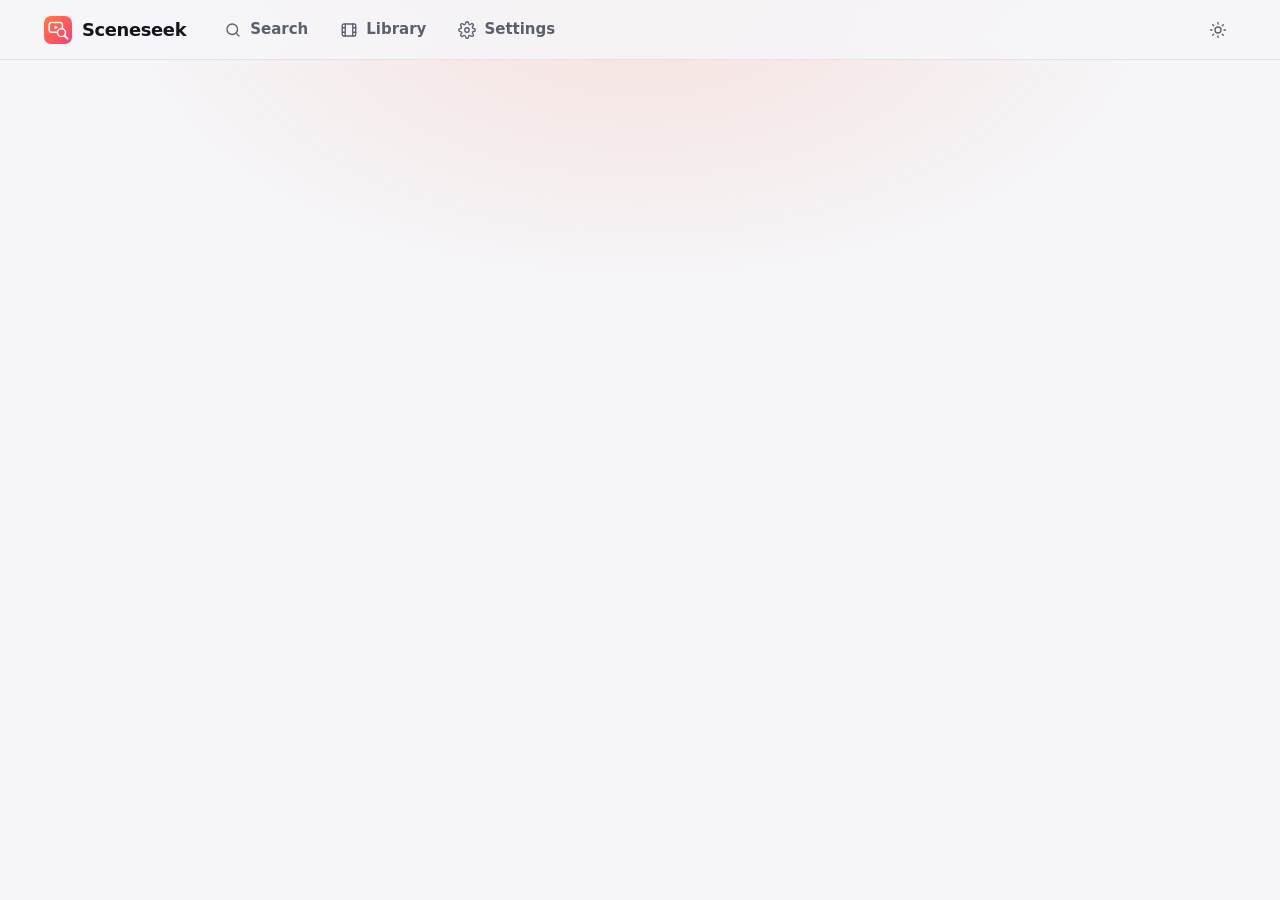
==== app/static/index.html @ 8c80dd20 "Sceneseek: new UI, timestamped moment search, image search, packaged Windows app and download websit" ====
<!DOCTYPE html>
<html lang="en">
<head>
<meta charset="UTF-8">
<meta name="viewport" content="width=device-width, initial-scale=1">
<title>Sceneseek</title>
<meta name="color-scheme" content="dark light">
<link rel="icon" href="logo.svg">
<link rel="stylesheet" href="style.css">
</head>
<body>
<svg width="0" height="0" style="position:absolute" aria-hidden="true">
  <defs>
    <symbol id="i-search" viewBox="0 0 24 24"><circle cx="11" cy="11" r="7"/><path d="m20 20-3.5-3.5"/></symbol>
    <symbol id="i-image" viewBox="0 0 24 24"><rect x="3" y="4" width="18" height="16" rx="3"/><circle cx="9" cy="10" r="1.8"/><path d="m21 16-5-5-9 9"/></symbol>
    <symbol id="i-folder" viewBox="0 0 24 24"><path d="M3 7a2 2 0 0 1 2-2h4l2 2h8a2 2 0 0 1 2 2v8a2 2 0 0 1-2 2H5a2 2 0 0 1-2-2z"/></symbol>
    <symbol id="i-film" viewBox="0 0 24 24"><rect x="3" y="4" width="18" height="16" rx="2"/><path d="M7 4v16M17 4v16M3 9h4M3 15h4M17 9h4M17 15h4"/></symbol>
    <symbol id="i-gear" viewBox="0 0 24 24"><circle cx="12" cy="12" r="3"/><path d="M19.4 15a1.7 1.7 0 0 0 .3 1.8l.1.1a2 2 0 1 1-2.8 2.8l-.1-.1a1.7 1.7 0 0 0-1.8-.3 1.7 1.7 0 0 0-1 1.5V21a2 2 0 1 1-4 0v-.1a1.7 1.7 0 0 0-1.1-1.5 1.7 1.7 0 0 0-1.8.3l-.1.1a2 2 0 1 1-2.8-2.8l.1-.1a1.7 1.7 0 0 0 .3-1.8 1.7 1.7 0 0 0-1.5-1H3a2 2 0 1 1 0-4h.1a1.7 1.7 0 0 0 1.5-1.1 1.7 1.7 0 0 0-.3-1.8l-.1-.1a2 2 0 1 1 2.8-2.8l.1.1a1.7 1.7 0 0 0 1.8.3H9a1.7 1.7 0 0 0 1-1.5V3a2 2 0 1 1 4 0v.1a1.7 1.7 0 0 0 1 1.5 1.7 1.7 0 0 0 1.8-.3l.1-.1a2 2 0 1 1 2.8 2.8l-.1.1a1.7 1.7 0 0 0-.3 1.8V9a1.7 1.7 0 0 0 1.5 1H21a2 2 0 1 1 0 4h-.1a1.7 1.7 0 0 0-1.5 1z"/></symbol>
    <symbol id="i-plus" viewBox="0 0 24 24"><path d="M12 5v14M5 12h14"/></symbol>
    <symbol id="i-x" viewBox="0 0 24 24"><path d="m6 6 12 12M18 6 6 18"/></symbol>
    <symbol id="i-pause" viewBox="0 0 24 24"><path d="M8 5v14M16 5v14"/></symbol>
    <symbol id="i-play" viewBox="0 0 24 24"><path d="M7 4.5v15l12-7.5z"/></symbol>
    <symbol id="i-refresh" viewBox="0 0 24 24"><path d="M20 11a8 8 0 1 0-2.3 5.7M20 4v7h-7"/></symbol>
    <symbol id="i-trash" viewBox="0 0 24 24"><path d="M4 7h16M10 11v6M14 11v6M6 7l1 13h10l1-13M9 7V4h6v3"/></symbol>
    <symbol id="i-sun" viewBox="0 0 24 24"><circle cx="12" cy="12" r="4"/><path d="M12 2v2M12 20v2M4.9 4.9l1.4 1.4M17.7 17.7l1.4 1.4M2 12h2M20 12h2M4.9 19.1l1.4-1.4M17.7 6.3l1.4-1.4"/></symbol>
    <symbol id="i-link" viewBox="0 0 24 24"><path d="M10 14a4 4 0 0 0 5.7 0l3-3a4 4 0 0 0-5.7-5.7l-1 1M14 10a4 4 0 0 0-5.7 0l-3 3a4 4 0 0 0 5.7 5.7l1-1"/></symbol>
    <symbol id="i-sparkle" viewBox="0 0 24 24"><path d="M12 3l1.8 5.2L19 10l-5.2 1.8L12 17l-1.8-5.2L5 10l5.2-1.8zM19 16l.8 2.2L22 19l-2.2.8L19 22l-.8-2.2L16 19l2.2-.8z"/></symbol>
    <symbol id="i-external" viewBox="0 0 24 24"><path d="M14 4h6v6M20 4l-9 9M18 14v5a1 1 0 0 1-1 1H5a1 1 0 0 1-1-1V7a1 1 0 0 1 1-1h5"/></symbol>
    <symbol id="i-download" viewBox="0 0 24 24"><path d="M12 4v11M7 11l5 5 5-5M5 20h14"/></symbol>
  </defs>
</svg>

<header class="top">
  <div class="top-in">
    <a class="brand" href="#search" aria-label="Sceneseek home"><img src="logo.svg" alt="" width="28" height="28"><span>Sceneseek</span></a>
    <nav class="tabs" aria-label="Main">
      <a href="#search" data-tab="search" class="tab"><svg class="ic"><use href="#i-search"/></svg><span>Search</span></a>
      <a href="#library" data-tab="library" class="tab"><svg class="ic"><use href="#i-film"/></svg><span>Library</span><b class="count" id="libCount" hidden></b></a>
      <a href="#settings" data-tab="settings" class="tab"><svg class="ic"><use href="#i-gear"/></svg><span>Settings</span></a>
    </nav>
    <div class="top-r">
      <button class="pill" id="busyPill" hidden type="button"><span class="spin"></span><span id="busyText">Indexing</span></button>
      <button class="icon-btn" id="themeBtn" type="button" aria-label="Switch light or dark theme"><svg class="ic"><use href="#i-sun"/></svg></button>
    </div>
  </div>
</header>

<main id="app">
  <!-- First run: download the model -->
  <section id="setup" class="view" hidden>
    <div class="setup-card">
      <img src="logo.svg" alt="" width="64" height="64">
      <h1>Welcome to Sceneseek</h1>
      <p class="lead">Find any moment in your videos by describing it. Everything stays on this computer.</p>
      <p>To get started, Sceneseek needs to download its search model once. After that it works fully offline.</p>
      <div class="choices" role="radiogroup" aria-label="Model quality">
        <label class="choice"><input type="radio" name="q" value="fast" checked><span><b>Fast</b><small>About 150 MB. Great for most libraries.</small></span></label>
        <label class="choice"><input type="radio" name="q" value="best"><span><b>Best</b><small>About 600 MB. Slightly more accurate, slower to index.</small></span></label>
      </div>
      <button class="btn primary big" id="dlBtn" type="button"><svg class="ic"><use href="#i-download"/></svg>Download and start</button>
      <div class="bar" id="dlBar" hidden><i id="dlFill"></i></div>
      <p class="muted small" id="dlText"></p>
    </div>
  </section>

  <!-- Search -->
  <section id="search" class="view" hidden>
    <div class="hero" id="hero">
      <h1>Search your videos<br><em>by describing the moment.</em></h1>
      <p class="lead">Type what you remember. Sceneseek jumps straight to the scene.</p>
    </div>
    <form class="searchbox" id="searchForm" autocomplete="off" role="search">
      <svg class="ic lead-ic"><use href="#i-search"/></svg>
      <input id="q" type="search" placeholder="a dog running on a beach, two people laughing, a red car at night..." aria-label="Describe the moment you are looking for" spellcheck="false">
      <button type="button" class="icon-btn" id="imgBtn" title="Search by image" aria-label="Search by image"><svg class="ic"><use href="#i-image"/></svg></button>
      <button class="btn primary" type="submit">Search</button>
      <input type="file" id="imgInput" accept="image/*" hidden>
      <div class="history" id="history" hidden></div>
    </form>
    <div class="chips" id="examples" aria-label="Examples"></div>
    <div class="filters" id="filters" hidden>
      <label class="select-wrap"><span>Look in</span>
        <select id="scope"><option value="">All videos</option></select>
      </label>
      <label class="select-wrap"><span>Minimum match</span>
        <select id="minMatch"><option value="0">Show everything</option><option value="30">Fair or better</option><option value="50">Good or better</option><option value="70">Strong only</option></select>
      </label>
      <span class="spacer"></span>
      <button class="btn ghost small" id="exportBtn" type="button" hidden><svg class="ic"><use href="#i-download"/></svg>Export CSV</button>
    </div>
    <div id="results" aria-live="polite"></div>
  </section>

  <!-- Library -->
  <section id="library" class="view" hidden>
    <div class="page-head">
      <div><h1>Library</h1><p class="muted" id="libSummary"></p></div>
      <div class="actions">
        <button class="btn primary" id="addFolder" type="button"><svg class="ic"><use href="#i-folder"/></svg>Add a folder</button>
        <button class="btn" id="addFiles" type="button"><svg class="ic"><use href="#i-plus"/></svg>Add videos</button>
        <button class="btn ghost" id="rescan" type="button" title="Look for new videos in your folders"><svg class="ic"><use href="#i-refresh"/></svg>Rescan</button>
      </div>
    </div>
    <div class="drop" id="drop"><svg class="ic big-ic"><use href="#i-film"/></svg><div><b>Drop videos here</b><small id="dropHint">or use the buttons above</small></div></div>
    <input type="file" id="fileInput" accept="video/*" multiple hidden>
    <div id="folderChips" class="chips folder-chips"></div>
    <div class="list-tools" id="libTools" hidden>
      <input type="search" id="libFilter" placeholder="Filter by name" aria-label="Filter videos by name">
      <select id="libSort" aria-label="Sort"><option value="added">Newest first</option><option value="name">Name</option><option value="duration">Longest first</option></select>
    </div>
    <div id="videoGrid" class="vgrid"></div>
    <div class="empty" id="libEmpty" hidden>
      <svg class="ic big-ic"><use href="#i-film"/></svg>
      <h2>Your library is empty</h2>
      <p class="muted">Add a folder of videos and Sceneseek will index them in the background. You can search as soon as the first one finishes.</p>
    </div>
  </section>

  <!-- Settings -->
  <section id="settings" class="view" hidden>
    <div class="page-head"><div><h1>Settings</h1><p class="muted">Sensible defaults are already chosen. Change these only if you need to.</p></div></div>
    <div class="panel-list">
      <div class="panel">
        <div class="panel-h"><h2>Detail</h2><output id="oInterval"></output></div>
        <p class="muted">How often a frame is looked at. Smaller steps find shorter moments but take longer to index.</p>
        <input type="range" id="sInterval" min="0.5" max="5" step="0.5" aria-label="Seconds between sampled frames">
        <div class="range-l"><span>More detail</span><span>Faster</span></div>
      </div>
      <div class="panel">
        <div class="panel-h"><h2>Skip repeated scenes</h2><output id="oDedupe"></output></div>
        <p class="muted">Frames that look almost the same as the last one are skipped. This makes indexing faster and results less repetitive.</p>
        <input type="range" id="sDedupe" min="0" max="1" step="0.1" aria-label="How aggressively to skip repeated frames">
        <div class="range-l"><span>Keep everything</span><span>Skip more</span></div>
      </div>
      <div class="panel">
        <div class="panel-h"><h2>Indexing speed</h2></div>
        <p class="muted">Balanced keeps your computer responsive while videos are indexed. Maximum uses every processor core.</p>
        <div class="seg" role="radiogroup" aria-label="Indexing speed" id="sSpeed">
          <button type="button" data-v="balanced">Balanced</button><button type="button" data-v="max">Maximum</button>
        </div>
      </div>
      <div class="panel">
        <div class="panel-h"><h2>Search model</h2></div>
        <p class="muted" id="modelHelp"></p>
        <div class="seg" role="radiogroup" aria-label="Model quality" id="sQuality">
          <button type="button" data-v="fast">Fast (150 MB)</button><button type="button" data-v="best">Best (600 MB)</button>
        </div>
        <div class="bar" id="mdlBar" hidden><i id="mdlFill"></i></div>
        <p class="muted small" id="mdlText"></p>
      </div>
      <div class="panel">
        <div class="panel-h"><h2>Your data</h2></div>
        <p class="muted">The index, thumbnails and settings are stored here. Your videos are never copied or changed.</p>
        <code class="path" id="dataDir"></code>
        <div class="actions" style="margin-top:14px"><button class="btn danger" id="clearAll" type="button"><svg class="ic"><use href="#i-trash"/></svg>Clear the whole index</button></div>
      </div>
      <div class="panel">
        <div class="panel-h"><h2>About</h2></div>
        <p class="muted"><b id="aboutName">Sceneseek</b> <span id="aboutVersion"></span>. Free and open source (MIT). Searches run on your computer with an open-source CLIP model, so nothing you search or index is uploaded anywhere.</p>
        <p class="muted small">Shortcuts: <kbd>/</kbd> focus search, <kbd>Esc</kbd> close the player, <kbd>&larr;</kbd> <kbd>&rarr;</kbd> step through moments.</p>
      </div>
    </div>
  </section>
</main>

<!-- Indexing dock -->
<div class="dock" id="dock" hidden role="status">
  <div class="dock-main">
    <div class="dock-t"><b id="dockName"></b><span class="muted small" id="dockInfo"></span></div>
    <div class="bar thin"><i id="dockFill"></i></div>
  </div>
  <button class="icon-btn" id="dockPause" type="button" aria-label="Pause indexing"><svg class="ic"><use href="#i-pause"/></svg></button>
  <button class="icon-btn" id="dockCancel" type="button" aria-label="Cancel indexing"><svg class="ic"><use href="#i-x"/></svg></button>
</div>

<!-- Player -->
<div class="modal" id="player" hidden role="dialog" aria-modal="true" aria-labelledby="pName">
  <div class="modal-in">
    <button class="icon-btn modal-x" id="pClose" type="button" aria-label="Close"><svg class="ic"><use href="#i-x"/></svg></button>
    <div class="stage">
      <video id="pVideo" controls playsinline></video>
      <div class="stage-err" id="pErr" hidden><p><b>This format can't play inside the app.</b></p><p class="muted small">Open it in your usual video player and jump to the time shown.</p><button class="btn primary" id="pOpenErr" type="button">Open in video player</button></div>
    </div>
    <aside class="side">
      <h2 id="pName"></h2>
      <p class="muted small" id="pMeta"></p>
      <div class="actions wrap">
        <button class="btn small" id="pSimilar" type="button"><svg class="ic"><use href="#i-sparkle"/></svg>Find similar</button>
        <button class="btn small" id="pReveal" type="button"><svg class="ic"><use href="#i-folder"/></svg>Show file</button>
        <button class="btn small" id="pOpen" type="button"><svg class="ic"><use href="#i-external"/></svg>Open</button>
        <button class="btn small" id="pCopy" type="button"><svg class="ic"><use href="#i-link"/></svg>Copy time</button>
      </div>
      <h3>Matching moments</h3>
      <div class="moments" id="pMoments"></div>
    </aside>
  </div>
</div>

<div class="toasts" id="toasts" aria-live="polite"></div>
<script src="app.js"></script>
</body>
</html>
---- app/static/style.css ----
:root {
  --bg: #0b0c10; --bg2: #101218; --surface: #15171e; --surface2: #1b1e27; --line: #262a35; --line2: #333847;
  --ink: #eef0f6; --mut: #9aa1b2; --faint: #6b7283;
  --acc: #ff6a3d; --acc2: #ff3d71; --acc-ink: #fff; --ok: #3ddc97; --warn: #ffb547; --err: #ff5d6c;
  --shadow: 0 10px 40px rgba(0, 0, 0, .45);
  --r: 14px;
  color-scheme: dark;
}
:root[data-theme="light"] {
  --bg: #f6f6f9; --bg2: #ececf2; --surface: #ffffff; --surface2: #f1f1f6; --line: #e1e2ea; --line2: #cfd1dc;
  --ink: #14151b; --mut: #5b6071; --faint: #8a8fa0; --shadow: 0 10px 40px rgba(20, 20, 40, .12);
  color-scheme: light;
}
* { box-sizing: border-box; }
html { scroll-behavior: smooth; }
body {
  margin: 0; background: var(--bg); color: var(--ink);
  font: 15px/1.55 "Segoe UI Variable", "Segoe UI", system-ui, -apple-system, Roboto, sans-serif;
  -webkit-font-smoothing: antialiased; min-height: 100vh;
}
body::before { content: ""; position: fixed; inset: 0 0 auto 0; height: 420px; pointer-events: none; z-index: -1;
  background: radial-gradient(60% 100% at 50% 0, color-mix(in srgb, var(--acc) 14%, transparent), transparent 70%); }
h1, h2, h3 { margin: 0; line-height: 1.2; letter-spacing: -.01em; }
h1 { font-size: 1.7rem; } h2 { font-size: 1.05rem; } h3 { font-size: .8rem; text-transform: uppercase; letter-spacing: .08em; color: var(--mut); margin: 22px 0 10px; }
p { margin: 0 0 10px; }
a { color: inherit; text-decoration: none; }
code, kbd { font-family: ui-monospace, "Cascadia Mono", Consolas, monospace; }
kbd { background: var(--surface2); border: 1px solid var(--line2); border-bottom-width: 2px; border-radius: 6px; padding: 1px 6px; font-size: .8em; }
.muted { color: var(--mut); } .small { font-size: .85rem; }
[hidden] { display: none !important; }
:focus-visible { outline: 2px solid var(--acc); outline-offset: 2px; border-radius: 6px; }

.ic { width: 18px; height: 18px; fill: none; stroke: currentColor; stroke-width: 1.8; stroke-linecap: round; stroke-linejoin: round; flex: none; }
.big-ic { width: 40px; height: 40px; stroke-width: 1.4; color: var(--faint); }

/* header */
.top { position: sticky; top: 0; z-index: 20; backdrop-filter: blur(14px); background: color-mix(in srgb, var(--bg) 82%, transparent); border-bottom: 1px solid var(--line); }
.top-in { max-width: 1240px; margin: 0 auto; padding: 10px 24px; display: flex; align-items: center; gap: 24px; }
.brand { display: flex; align-items: center; gap: 10px; font-weight: 800; font-size: 1.12rem; letter-spacing: -.02em; }
.tabs { display: flex; gap: 4px; flex: 1; }
.tab { display: flex; align-items: center; gap: 8px; padding: 8px 14px; border-radius: 10px; color: var(--mut); font-weight: 600; transition: .15s; }
.tab:hover { color: var(--ink); background: var(--surface); }
.tab.on { color: var(--ink); background: var(--surface2); }
.count { background: var(--acc); color: var(--acc-ink); border-radius: 999px; font-size: .72rem; padding: 0 7px; line-height: 18px; }
.top-r { display: flex; align-items: center; gap: 10px; }
.pill { display: flex; align-items: center; gap: 8px; border: 1px solid var(--line2); background: var(--surface); color: var(--ink); padding: 6px 12px; border-radius: 999px; font: inherit; font-size: .82rem; font-weight: 600; cursor: pointer; }
.spin { width: 12px; height: 12px; border-radius: 50%; border: 2px solid var(--line2); border-top-color: var(--acc); animation: spin .8s linear infinite; }
@keyframes spin { to { transform: rotate(360deg); } }

main { max-width: 1240px; margin: 0 auto; padding: 28px 24px 120px; }
.view { animation: fade .25s ease both; }
@keyframes fade { from { opacity: 0; transform: translateY(6px); } to { opacity: 1; transform: none; } }

/* buttons & inputs */
.btn { display: inline-flex; align-items: center; justify-content: center; gap: 8px; font: inherit; font-weight: 650; font-size: .92rem; cursor: pointer;
  border: 1px solid var(--line2); background: var(--surface); color: var(--ink); padding: 10px 16px; border-radius: 11px; transition: .15s; white-space: nowrap; }
.btn:hover { border-color: var(--faint); background: var(--surface2); }
.btn:active { transform: scale(.98); }
.btn:disabled { opacity: .5; cursor: not-allowed; }
.btn.primary { background: linear-gradient(135deg, var(--acc), var(--acc2)); border-color: transparent; color: var(--acc-ink); box-shadow: 0 6px 20px color-mix(in srgb, var(--acc) 30%, transparent); }
.btn.primary:hover { filter: brightness(1.08); }
.btn.ghost { background: transparent; }
.btn.danger { color: var(--err); border-color: color-mix(in srgb, var(--err) 40%, var(--line2)); }
.btn.danger:hover { background: color-mix(in srgb, var(--err) 12%, transparent); }
.btn.small { padding: 7px 12px; font-size: .84rem; }
.btn.big { padding: 14px 24px; font-size: 1rem; }
.icon-btn { display: grid; place-items: center; width: 36px; height: 36px; border-radius: 10px; border: 1px solid transparent; background: transparent; color: var(--mut); cursor: pointer; transition: .15s; }
.icon-btn:hover { background: var(--surface2); color: var(--ink); }
input[type="search"], input[type="text"], select {
  font: inherit; color: var(--ink); background: var(--surface); border: 1px solid var(--line2); border-radius: 11px; padding: 10px 14px; outline: none; }
input:focus, select:focus { border-color: var(--acc); }
input[type="range"] { width: 100%; accent-color: var(--acc); margin: 8px 0 2px; }
.actions { display: flex; gap: 10px; flex-wrap: wrap; align-items: center; }
.actions.wrap { margin-top: 12px; }
.spacer { flex: 1; }

/* hero + searchbox */
.hero { text-align: center; padding: 34px 0 22px; transition: .3s; }
.hero h1 { font-size: clamp(1.9rem, 5vw, 3rem); font-weight: 800; letter-spacing: -.03em; }
.hero em { font-style: normal; background: linear-gradient(135deg, var(--acc), var(--acc2)); -webkit-background-clip: text; background-clip: text; color: transparent; }
.lead { color: var(--mut); font-size: 1.05rem; }
.searched .hero { display: none; }
.searched .searchbox { margin-top: 6px; }
.searchbox { position: relative; max-width: 780px; margin: 0 auto; display: flex; align-items: center; gap: 8px; background: var(--surface); border: 1px solid var(--line2); border-radius: 18px; padding: 8px 8px 8px 16px; box-shadow: var(--shadow); transition: border-color .15s; }
.searchbox:focus-within { border-color: var(--acc); }
.searchbox input[type="search"] { flex: 1; min-width: 0; border: 0; background: transparent; padding: 10px 6px; font-size: 1.05rem; box-shadow: none; }
.searchbox input[type="search"]::-webkit-search-cancel-button { display: none; }
.lead-ic { color: var(--faint); width: 20px; height: 20px; }
.history { position: absolute; left: 0; right: 0; top: calc(100% + 8px); background: var(--surface); border: 1px solid var(--line2); border-radius: 14px; padding: 6px; box-shadow: var(--shadow); z-index: 6; }
.history button { display: flex; width: 100%; align-items: center; gap: 10px; text-align: left; border: 0; background: transparent; color: var(--ink); font: inherit; padding: 9px 12px; border-radius: 9px; cursor: pointer; }
.history button:hover, .history button.on { background: var(--surface2); }
.history small { color: var(--faint); margin-left: auto; }
.chips { display: flex; flex-wrap: wrap; gap: 8px; justify-content: center; margin: 16px auto 0; max-width: 820px; }
.chip { border: 1px solid var(--line2); background: transparent; color: var(--mut); padding: 7px 14px; border-radius: 999px; cursor: pointer; font: inherit; font-size: .88rem; transition: .15s; display: inline-flex; align-items: center; gap: 6px; }
.chip:hover { color: var(--ink); border-color: var(--acc); background: color-mix(in srgb, var(--acc) 8%, transparent); }
.chip .x { opacity: .6; }
.folder-chips { justify-content: flex-start; margin: 14px 0 0; max-width: none; }

.filters { display: flex; flex-wrap: wrap; gap: 14px; align-items: center; margin: 26px 0 6px; }
.select-wrap { display: flex; align-items: center; gap: 8px; color: var(--mut); font-size: .85rem; }
.select-wrap select { padding: 7px 10px; font-size: .88rem; }

/* results */
.summary { color: var(--mut); margin: 6px 0 14px; font-size: .92rem; }
.rcard { background: var(--surface); border: 1px solid var(--line); border-radius: var(--r); padding: 14px; margin-bottom: 14px; transition: border-color .15s; }
.rcard:hover { border-color: var(--line2); }
.rhead { display: flex; align-items: center; gap: 12px; margin-bottom: 10px; }
.rname { font-weight: 650; overflow: hidden; text-overflow: ellipsis; white-space: nowrap; flex: 1; }
.rdur { color: var(--faint); font-size: .82rem; }
.score { font-size: .78rem; font-weight: 700; padding: 2px 9px; border-radius: 999px; background: color-mix(in srgb, var(--c, var(--faint)) 16%, transparent); color: var(--c, var(--faint)); }
.score.s3 { --c: var(--ok); } .score.s2 { --c: var(--warn); } .score.s1 { --c: var(--mut); }
.rmoments { display: grid; grid-template-columns: repeat(auto-fill, minmax(230px, 1fr)); gap: 12px; }
.moment { position: relative; border: 0; padding: 0; background: var(--bg2); border-radius: 10px; overflow: hidden; cursor: pointer; text-align: left; color: inherit; aspect-ratio: 16 / 9; }
.moment img { width: 100%; height: 100%; object-fit: cover; display: block; transition: transform .35s; }
.moment:hover img { transform: scale(1.04); }
.moment::after { content: ""; position: absolute; inset: 0; background: linear-gradient(180deg, transparent 55%, rgba(0, 0, 0, .65)); }
.moment .t { position: absolute; left: 10px; bottom: 8px; z-index: 1; font-weight: 700; font-size: .85rem; color: #fff; display: flex; align-items: center; gap: 6px; }
.moment .t .ic { width: 14px; height: 14px; fill: #fff; stroke: none; }
.moment .p { position: absolute; right: 10px; bottom: 8px; z-index: 1; font-size: .75rem; color: #fff; opacity: .85; }
.skeleton { background: linear-gradient(90deg, var(--surface) 25%, var(--surface2) 50%, var(--surface) 75%); background-size: 200% 100%; animation: sk 1.2s infinite; border-radius: var(--r); height: 150px; margin-bottom: 14px; }
@keyframes sk { to { background-position: -200% 0; } }

.empty { text-align: center; padding: 64px 20px; color: var(--mut); display: grid; justify-items: center; gap: 8px; }
.empty h2 { color: var(--ink); font-size: 1.2rem; }
.empty p { max-width: 460px; }

/* library */
.page-head { display: flex; justify-content: space-between; align-items: flex-end; gap: 16px; flex-wrap: wrap; margin-bottom: 18px; }
.drop { display: flex; align-items: center; gap: 16px; border: 2px dashed var(--line2); border-radius: var(--r); padding: 18px 22px; color: var(--mut); transition: .15s; }
.drop b { color: var(--ink); display: block; } .drop small { color: var(--mut); }
.drop.over { border-color: var(--acc); background: color-mix(in srgb, var(--acc) 8%, transparent); }
.list-tools { display: flex; gap: 10px; margin: 18px 0 12px; }
.list-tools input { flex: 1; max-width: 340px; }
.vgrid { display: grid; grid-template-columns: repeat(auto-fill, minmax(270px, 1fr)); gap: 16px; margin-top: 8px; }
.vcard { background: var(--surface); border: 1px solid var(--line); border-radius: var(--r); overflow: hidden; display: flex; flex-direction: column; }
.vthumb { position: relative; aspect-ratio: 16 / 9; background: var(--bg2); }
.vthumb img { width: 100%; height: 100%; object-fit: cover; display: block; }
.vthumb .badge { position: absolute; right: 8px; bottom: 8px; background: rgba(0, 0, 0, .7); color: #fff; font-size: .75rem; font-weight: 700; padding: 2px 7px; border-radius: 6px; }
.vbody { padding: 12px 14px 14px; display: grid; gap: 4px; }
.vname { font-weight: 650; overflow: hidden; text-overflow: ellipsis; white-space: nowrap; }
.vmeta { color: var(--mut); font-size: .82rem; }
.vfoot { display: flex; align-items: center; justify-content: space-between; margin-top: 8px; gap: 8px; }
.status { font-size: .78rem; font-weight: 700; display: inline-flex; align-items: center; gap: 6px; }
.status::before { content: ""; width: 8px; height: 8px; border-radius: 50%; background: var(--c, var(--faint)); }
.status.ready { --c: var(--ok); } .status.indexing { --c: var(--acc); } .status.queued { --c: var(--warn); } .status.error { --c: var(--err); }
.verr { color: var(--err); font-size: .8rem; }
.vcard.missing .vthumb img { opacity: .35; }

/* settings */
.panel-list { display: grid; gap: 14px; max-width: 760px; }
.panel { background: var(--surface); border: 1px solid var(--line); border-radius: var(--r); padding: 20px 22px; }
.panel-h { display: flex; justify-content: space-between; align-items: baseline; margin-bottom: 6px; }
.panel-h output { color: var(--acc); font-weight: 700; }
.range-l { display: flex; justify-content: space-between; color: var(--faint); font-size: .78rem; }
.seg { display: inline-flex; background: var(--bg2); border: 1px solid var(--line); border-radius: 11px; padding: 3px; gap: 3px; }
.seg button { font: inherit; font-weight: 650; font-size: .88rem; color: var(--mut); background: transparent; border: 0; padding: 8px 16px; border-radius: 8px; cursor: pointer; }
.seg button.on { background: var(--surface2); color: var(--ink); box-shadow: 0 1px 0 var(--line2); }
.path { display: block; background: var(--bg2); border: 1px solid var(--line); border-radius: 9px; padding: 8px 12px; font-size: .82rem; color: var(--mut); overflow-wrap: anywhere; }

/* progress */
.bar { height: 10px; background: var(--surface2); border-radius: 99px; overflow: hidden; margin: 14px 0 6px; }
.bar.thin { height: 6px; margin: 6px 0 0; }
.bar i { display: block; height: 100%; width: 0; border-radius: 99px; background: linear-gradient(90deg, var(--acc), var(--acc2)); transition: width .4s; }
.dock { position: fixed; left: 50%; bottom: 20px; transform: translateX(-50%); width: min(620px, calc(100% - 28px)); z-index: 30; background: var(--surface); border: 1px solid var(--line2); border-radius: 16px; padding: 10px 12px 12px 16px; display: flex; align-items: center; gap: 6px; box-shadow: var(--shadow); }
.dock-main { flex: 1; min-width: 0; }
.dock-t { display: flex; justify-content: space-between; gap: 12px; }
.dock-t b { overflow: hidden; text-overflow: ellipsis; white-space: nowrap; font-size: .9rem; }

/* setup */
.setup-card { max-width: 560px; margin: 40px auto; text-align: center; background: var(--surface); border: 1px solid var(--line); border-radius: 22px; padding: 38px 34px; box-shadow: var(--shadow); }
.setup-card h1 { margin: 16px 0 6px; font-size: 1.8rem; }
.choices { display: grid; gap: 10px; margin: 22px 0; text-align: left; }
.choice { display: flex; gap: 12px; align-items: flex-start; border: 1px solid var(--line2); border-radius: 12px; padding: 12px 14px; cursor: pointer; }
.choice:has(input:checked) { border-color: var(--acc); background: color-mix(in srgb, var(--acc) 8%, transparent); }
.choice input { margin-top: 4px; accent-color: var(--acc); }
.choice small { display: block; color: var(--mut); }

/* player */
.modal { position: fixed; inset: 0; z-index: 50; background: rgba(4, 5, 8, .82); backdrop-filter: blur(6px); display: grid; place-items: center; padding: 20px; animation: fade .2s both; }
.modal-in { position: relative; width: min(1180px, 100%); max-height: calc(100vh - 40px); background: var(--surface); border: 1px solid var(--line2); border-radius: 20px; display: grid; grid-template-columns: minmax(0, 1fr) 320px; overflow: hidden; box-shadow: var(--shadow); }
.modal-x { position: absolute; right: 10px; top: 10px; z-index: 3; background: rgba(0, 0, 0, .5); color: #fff; }
.stage { background: #000; display: grid; place-items: center; min-height: 260px; position: relative; }
.stage video { width: 100%; max-height: calc(100vh - 40px); display: block; background: #000; }
.stage-err { position: absolute; inset: 0; display: grid; place-content: center; text-align: center; gap: 4px; padding: 24px; background: #000; color: #fff; }
.side { padding: 22px 20px; overflow-y: auto; max-height: calc(100vh - 40px); }
.side h2 { overflow-wrap: anywhere; padding-right: 28px; }
.moments { display: grid; gap: 8px; }
.mrow { display: flex; gap: 10px; align-items: center; border: 1px solid var(--line); background: transparent; border-radius: 10px; padding: 6px; cursor: pointer; color: inherit; font: inherit; text-align: left; }
.mrow:hover, .mrow.on { border-color: var(--acc); background: color-mix(in srgb, var(--acc) 8%, transparent); }
.mrow img { width: 92px; aspect-ratio: 16 / 9; object-fit: cover; border-radius: 6px; flex: none; }
.mrow b { display: block; }
.mrow small { color: var(--mut); }

.toasts { position: fixed; right: 18px; top: 70px; z-index: 80; display: grid; gap: 8px; }
.toast { background: var(--surface2); border: 1px solid var(--line2); border-left: 4px solid var(--acc); border-radius: 12px; padding: 10px 14px; min-width: 220px; max-width: 360px; box-shadow: var(--shadow); animation: fade .2s both; }
.toast.err { border-left-color: var(--err); } .toast.ok { border-left-color: var(--ok); }

@media (max-width: 860px) {
  .modal-in { grid-template-columns: 1fr; overflow-y: auto; }
  .side { max-height: none; }
  .tab span { display: none; } .tab .count { display: inline; }
}
@media (max-width: 560px) {
  main { padding: 20px 14px 120px; } .top-in { padding: 10px 14px; gap: 8px; }
  .searchbox { padding-left: 12px; flex-wrap: wrap; } .searchbox .btn.primary { flex: 1; }
}
@media (prefers-reduced-motion: reduce) { * { animation: none !important; transition: none !important; } }
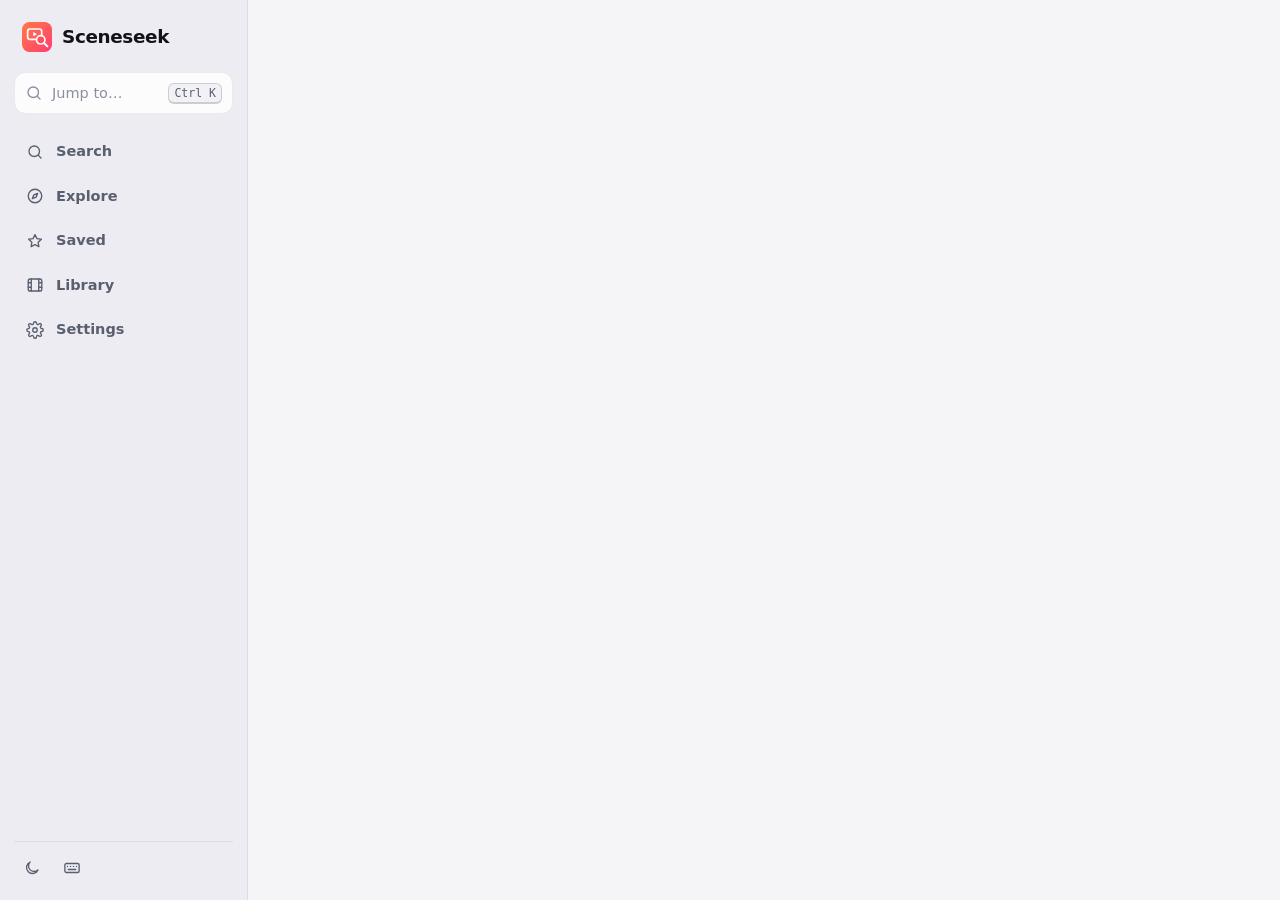
==== commit 99a4f58a: "New UI and power features: Explore, saved moments, match heatmaps, power search, command palette - S" ====
--- a/app/static/index.html
+++ b/app/static/index.html
@@ -12,10 +12,12 @@
 <svg width="0" height="0" style="position:absolute" aria-hidden="true">
   <defs>
     <symbol id="i-search" viewBox="0 0 24 24"><circle cx="11" cy="11" r="7"/><path d="m20 20-3.5-3.5"/></symbol>
+    <symbol id="i-compass" viewBox="0 0 24 24"><circle cx="12" cy="12" r="9"/><path d="m15.5 8.5-2 5-5 2 2-5z"/></symbol>
+    <symbol id="i-star" viewBox="0 0 24 24"><path d="m12 3.5 2.6 5.3 5.9.9-4.3 4.1 1 5.8-5.2-2.7-5.2 2.7 1-5.8L3.5 9.7l5.9-.9z"/></symbol>
+    <symbol id="i-film" viewBox="0 0 24 24"><rect x="3" y="4" width="18" height="16" rx="2.5"/><path d="M7 4v16M17 4v16M3 9h4M3 15h4M17 9h4M17 15h4"/></symbol>
+    <symbol id="i-gear" viewBox="0 0 24 24"><circle cx="12" cy="12" r="3"/><path d="M19.4 15a1.7 1.7 0 0 0 .3 1.8l.1.1a2 2 0 1 1-2.8 2.8l-.1-.1a1.7 1.7 0 0 0-1.8-.3 1.7 1.7 0 0 0-1 1.5V21a2 2 0 1 1-4 0v-.1a1.7 1.7 0 0 0-1.1-1.5 1.7 1.7 0 0 0-1.8.3l-.1.1a2 2 0 1 1-2.8-2.8l.1-.1a1.7 1.7 0 0 0 .3-1.8 1.7 1.7 0 0 0-1.5-1H3a2 2 0 1 1 0-4h.1a1.7 1.7 0 0 0 1.5-1.1 1.7 1.7 0 0 0-.3-1.8l-.1-.1a2 2 0 1 1 2.8-2.8l.1.1a1.7 1.7 0 0 0 1.8.3H9a1.7 1.7 0 0 0 1-1.5V3a2 2 0 1 1 4 0v.1a1.7 1.7 0 0 0 1 1.5 1.7 1.7 0 0 0 1.8-.3l.1-.1a2 2 0 1 1 2.8 2.8l-.1.1a1.7 1.7 0 0 0-.3 1.8V9a1.7 1.7 0 0 0 1.5 1H21a2 2 0 1 1 0 4h-.1a1.7 1.7 0 0 0-1.5 1z"/></symbol>
     <symbol id="i-image" viewBox="0 0 24 24"><rect x="3" y="4" width="18" height="16" rx="3"/><circle cx="9" cy="10" r="1.8"/><path d="m21 16-5-5-9 9"/></symbol>
     <symbol id="i-folder" viewBox="0 0 24 24"><path d="M3 7a2 2 0 0 1 2-2h4l2 2h8a2 2 0 0 1 2 2v8a2 2 0 0 1-2 2H5a2 2 0 0 1-2-2z"/></symbol>
-    <symbol id="i-film" viewBox="0 0 24 24"><rect x="3" y="4" width="18" height="16" rx="2"/><path d="M7 4v16M17 4v16M3 9h4M3 15h4M17 9h4M17 15h4"/></symbol>
-    <symbol id="i-gear" viewBox="0 0 24 24"><circle cx="12" cy="12" r="3"/><path d="M19.4 15a1.7 1.7 0 0 0 .3 1.8l.1.1a2 2 0 1 1-2.8 2.8l-.1-.1a1.7 1.7 0 0 0-1.8-.3 1.7 1.7 0 0 0-1 1.5V21a2 2 0 1 1-4 0v-.1a1.7 1.7 0 0 0-1.1-1.5 1.7 1.7 0 0 0-1.8.3l-.1.1a2 2 0 1 1-2.8-2.8l.1-.1a1.7 1.7 0 0 0 .3-1.8 1.7 1.7 0 0 0-1.5-1H3a2 2 0 1 1 0-4h.1a1.7 1.7 0 0 0 1.5-1.1 1.7 1.7 0 0 0-.3-1.8l-.1-.1a2 2 0 1 1 2.8-2.8l.1.1a1.7 1.7 0 0 0 1.8.3H9a1.7 1.7 0 0 0 1-1.5V3a2 2 0 1 1 4 0v.1a1.7 1.7 0 0 0 1 1.5 1.7 1.7 0 0 0 1.8-.3l.1-.1a2 2 0 1 1 2.8 2.8l-.1.1a1.7 1.7 0 0 0-.3 1.8V9a1.7 1.7 0 0 0 1.5 1H21a2 2 0 1 1 0 4h-.1a1.7 1.7 0 0 0-1.5 1z"/></symbol>
     <symbol id="i-plus" viewBox="0 0 24 24"><path d="M12 5v14M5 12h14"/></symbol>
     <symbol id="i-x" viewBox="0 0 24 24"><path d="m6 6 12 12M18 6 6 18"/></symbol>
     <symbol id="i-pause" viewBox="0 0 24 24"><path d="M8 5v14M16 5v14"/></symbol>
@@ -23,180 +25,281 @@
     <symbol id="i-refresh" viewBox="0 0 24 24"><path d="M20 11a8 8 0 1 0-2.3 5.7M20 4v7h-7"/></symbol>
     <symbol id="i-trash" viewBox="0 0 24 24"><path d="M4 7h16M10 11v6M14 11v6M6 7l1 13h10l1-13M9 7V4h6v3"/></symbol>
     <symbol id="i-sun" viewBox="0 0 24 24"><circle cx="12" cy="12" r="4"/><path d="M12 2v2M12 20v2M4.9 4.9l1.4 1.4M17.7 17.7l1.4 1.4M2 12h2M20 12h2M4.9 19.1l1.4-1.4M17.7 6.3l1.4-1.4"/></symbol>
+    <symbol id="i-moon" viewBox="0 0 24 24"><path d="M20 14.5A8 8 0 1 1 9.5 4a6.5 6.5 0 0 0 10.5 10.5z"/></symbol>
     <symbol id="i-link" viewBox="0 0 24 24"><path d="M10 14a4 4 0 0 0 5.7 0l3-3a4 4 0 0 0-5.7-5.7l-1 1M14 10a4 4 0 0 0-5.7 0l-3 3a4 4 0 0 0 5.7 5.7l1-1"/></symbol>
     <symbol id="i-sparkle" viewBox="0 0 24 24"><path d="M12 3l1.8 5.2L19 10l-5.2 1.8L12 17l-1.8-5.2L5 10l5.2-1.8zM19 16l.8 2.2L22 19l-2.2.8L19 22l-.8-2.2L16 19l2.2-.8z"/></symbol>
     <symbol id="i-external" viewBox="0 0 24 24"><path d="M14 4h6v6M20 4l-9 9M18 14v5a1 1 0 0 1-1 1H5a1 1 0 0 1-1-1V7a1 1 0 0 1 1-1h5"/></symbol>
     <symbol id="i-download" viewBox="0 0 24 24"><path d="M12 4v11M7 11l5 5 5-5M5 20h14"/></symbol>
+    <symbol id="i-camera" viewBox="0 0 24 24"><path d="M4 8h3l2-3h6l2 3h3a1 1 0 0 1 1 1v9a1 1 0 0 1-1 1H4a1 1 0 0 1-1-1V9a1 1 0 0 1 1-1z"/><circle cx="12" cy="13" r="3.5"/></symbol>
+    <symbol id="i-grid" viewBox="0 0 24 24"><rect x="4" y="4" width="7" height="7" rx="1.5"/><rect x="13" y="4" width="7" height="7" rx="1.5"/><rect x="4" y="13" width="7" height="7" rx="1.5"/><rect x="13" y="13" width="7" height="7" rx="1.5"/></symbol>
+    <symbol id="i-rows" viewBox="0 0 24 24"><rect x="3" y="4" width="18" height="7" rx="1.5"/><rect x="3" y="13" width="18" height="7" rx="1.5"/></symbol>
+    <symbol id="i-list" viewBox="0 0 24 24"><path d="M9 6h11M9 12h11M9 18h11M4.5 6h.01M4.5 12h.01M4.5 18h.01"/></symbol>
+    <symbol id="i-command" viewBox="0 0 24 24"><path d="M9 6a3 3 0 1 0-3 3h12a3 3 0 1 0-3-3v12a3 3 0 1 0 3-3H6a3 3 0 1 0 3 3z"/></symbol>
+    <symbol id="i-keyboard" viewBox="0 0 24 24"><rect x="2.5" y="6" width="19" height="12" rx="2"/><path d="M6 10h.01M10 10h.01M14 10h.01M18 10h.01M7 14h10"/></symbol>
+    <symbol id="i-bolt" viewBox="0 0 24 24"><path d="M13 2 4 14h7l-1 8 9-12h-7z"/></symbol>
+    <symbol id="i-chev-l" viewBox="0 0 24 24"><path d="m15 6-6 6 6 6"/></symbol>
+    <symbol id="i-chev-r" viewBox="0 0 24 24"><path d="m9 6 6 6-6 6"/></symbol>
+    <symbol id="i-minus" viewBox="0 0 24 24"><path d="M5 12h14"/></symbol>
+    <symbol id="i-check" viewBox="0 0 24 24"><path d="m5 12 5 5 9-10"/></symbol>
+    <symbol id="i-alert" viewBox="0 0 24 24"><path d="M12 3 2 20h20zM12 10v4M12 17h.01"/></symbol>
   </defs>
 </svg>
 
-<header class="top">
-  <div class="top-in">
-    <a class="brand" href="#search" aria-label="Sceneseek home"><img src="logo.svg" alt="" width="28" height="28"><span>Sceneseek</span></a>
-    <nav class="tabs" aria-label="Main">
-      <a href="#search" data-tab="search" class="tab"><svg class="ic"><use href="#i-search"/></svg><span>Search</span></a>
-      <a href="#library" data-tab="library" class="tab"><svg class="ic"><use href="#i-film"/></svg><span>Library</span><b class="count" id="libCount" hidden></b></a>
-      <a href="#settings" data-tab="settings" class="tab"><svg class="ic"><use href="#i-gear"/></svg><span>Settings</span></a>
+<div class="shell">
+  <aside class="side" aria-label="Sceneseek">
+    <a class="brand" href="#search"><img src="logo.svg" alt="" width="30" height="30"><span>Sceneseek</span></a>
+    <button class="cmdk" id="cmdkBtn" type="button"><svg class="ic"><use href="#i-search"/></svg><span>Jump to…</span><kbd>Ctrl K</kbd></button>
+    <nav class="nav" aria-label="Main">
+      <a href="#search" data-tab="search"><svg class="ic"><use href="#i-search"/></svg><span>Search</span></a>
+      <a href="#explore" data-tab="explore"><svg class="ic"><use href="#i-compass"/></svg><span>Explore</span></a>
+      <a href="#saved" data-tab="saved"><svg class="ic"><use href="#i-star"/></svg><span>Saved</span><b class="count" id="savedCount" hidden></b></a>
+      <a href="#library" data-tab="library"><svg class="ic"><use href="#i-film"/></svg><span>Library</span><b class="count" id="libCount" hidden></b></a>
+      <a href="#settings" data-tab="settings"><svg class="ic"><use href="#i-gear"/></svg><span>Settings</span></a>
     </nav>
-    <div class="top-r">
-      <button class="pill" id="busyPill" hidden type="button"><span class="spin"></span><span id="busyText">Indexing</span></button>
-      <button class="icon-btn" id="themeBtn" type="button" aria-label="Switch light or dark theme"><svg class="ic"><use href="#i-sun"/></svg></button>
+    <div class="side-fill"></div>
+    <div class="job" id="job" hidden>
+      <div class="job-top">
+        <div class="ring" id="jobRing"><span id="jobPct">0%</span></div>
+        <div class="job-t"><b id="jobName">Indexing</b><small id="jobInfo"></small></div>
+      </div>
+      <div class="job-actions">
+        <button class="btn tiny" id="jobPause" type="button"><svg class="ic"><use href="#i-pause"/></svg><span>Pause</span></button>
+        <button class="btn tiny ghost" id="jobCancel" type="button">Cancel</button>
+      </div>
     </div>
-  </div>
-</header>
-
-<main id="app">
-  <!-- First run: download the model -->
-  <section id="setup" class="view" hidden>
-    <div class="setup-card">
-      <img src="logo.svg" alt="" width="64" height="64">
-      <h1>Welcome to Sceneseek</h1>
-      <p class="lead">Find any moment in your videos by describing it. Everything stays on this computer.</p>
-      <p>To get started, Sceneseek needs to download its search model once. After that it works fully offline.</p>
-      <div class="choices" role="radiogroup" aria-label="Model quality">
-        <label class="choice"><input type="radio" name="q" value="fast" checked><span><b>Fast</b><small>About 150 MB. Great for most libraries.</small></span></label>
-        <label class="choice"><input type="radio" name="q" value="best"><span><b>Best</b><small>About 600 MB. Slightly more accurate, slower to index.</small></span></label>
-      </div>
-      <button class="btn primary big" id="dlBtn" type="button"><svg class="ic"><use href="#i-download"/></svg>Download and start</button>
-      <div class="bar" id="dlBar" hidden><i id="dlFill"></i></div>
-      <p class="muted small" id="dlText"></p>
+    <div class="side-foot">
+      <button class="icon-btn" id="themeBtn" type="button" aria-label="Switch theme" title="Switch theme"><svg class="ic"><use href="#i-sun"/></svg></button>
+      <button class="icon-btn" id="keysBtn" type="button" aria-label="Keyboard shortcuts" title="Keyboard shortcuts (?)"><svg class="ic"><use href="#i-keyboard"/></svg></button>
+      <span class="ver" id="ver"></span>
     </div>
-  </section>
-
-  <!-- Search -->
-  <section id="search" class="view" hidden>
-    <div class="hero" id="hero">
-      <h1>Search your videos<br><em>by describing the moment.</em></h1>
-      <p class="lead">Type what you remember. Sceneseek jumps straight to the scene.</p>
-    </div>
-    <form class="searchbox" id="searchForm" autocomplete="off" role="search">
-      <svg class="ic lead-ic"><use href="#i-search"/></svg>
-      <input id="q" type="search" placeholder="a dog running on a beach, two people laughing, a red car at night..." aria-label="Describe the moment you are looking for" spellcheck="false">
-      <button type="button" class="icon-btn" id="imgBtn" title="Search by image" aria-label="Search by image"><svg class="ic"><use href="#i-image"/></svg></button>
-      <button class="btn primary" type="submit">Search</button>
-      <input type="file" id="imgInput" accept="image/*" hidden>
-      <div class="history" id="history" hidden></div>
-    </form>
-    <div class="chips" id="examples" aria-label="Examples"></div>
-    <div class="filters" id="filters" hidden>
-      <label class="select-wrap"><span>Look in</span>
-        <select id="scope"><option value="">All videos</option></select>
-      </label>
-      <label class="select-wrap"><span>Minimum match</span>
-        <select id="minMatch"><option value="0">Show everything</option><option value="30">Fair or better</option><option value="50">Good or better</option><option value="70">Strong only</option></select>
-      </label>
-      <span class="spacer"></span>
-      <button class="btn ghost small" id="exportBtn" type="button" hidden><svg class="ic"><use href="#i-download"/></svg>Export CSV</button>
-    </div>
-    <div id="results" aria-live="polite"></div>
-  </section>
-
-  <!-- Library -->
-  <section id="library" class="view" hidden>
-    <div class="page-head">
-      <div><h1>Library</h1><p class="muted" id="libSummary"></p></div>
-      <div class="actions">
-        <button class="btn primary" id="addFolder" type="button"><svg class="ic"><use href="#i-folder"/></svg>Add a folder</button>
-        <button class="btn" id="addFiles" type="button"><svg class="ic"><use href="#i-plus"/></svg>Add videos</button>
-        <button class="btn ghost" id="rescan" type="button" title="Look for new videos in your folders"><svg class="ic"><use href="#i-refresh"/></svg>Rescan</button>
-      </div>
-    </div>
-    <div class="drop" id="drop"><svg class="ic big-ic"><use href="#i-film"/></svg><div><b>Drop videos here</b><small id="dropHint">or use the buttons above</small></div></div>
-    <input type="file" id="fileInput" accept="video/*" multiple hidden>
-    <div id="folderChips" class="chips folder-chips"></div>
-    <div class="list-tools" id="libTools" hidden>
-      <input type="search" id="libFilter" placeholder="Filter by name" aria-label="Filter videos by name">
-      <select id="libSort" aria-label="Sort"><option value="added">Newest first</option><option value="name">Name</option><option value="duration">Longest first</option></select>
-    </div>
-    <div id="videoGrid" class="vgrid"></div>
-    <div class="empty" id="libEmpty" hidden>
-      <svg class="ic big-ic"><use href="#i-film"/></svg>
-      <h2>Your library is empty</h2>
-      <p class="muted">Add a folder of videos and Sceneseek will index them in the background. You can search as soon as the first one finishes.</p>
-    </div>
-  </section>
-
-  <!-- Settings -->
-  <section id="settings" class="view" hidden>
-    <div class="page-head"><div><h1>Settings</h1><p class="muted">Sensible defaults are already chosen. Change these only if you need to.</p></div></div>
-    <div class="panel-list">
-      <div class="panel">
-        <div class="panel-h"><h2>Detail</h2><output id="oInterval"></output></div>
-        <p class="muted">How often a frame is looked at. Smaller steps find shorter moments but take longer to index.</p>
-        <input type="range" id="sInterval" min="0.5" max="5" step="0.5" aria-label="Seconds between sampled frames">
-        <div class="range-l"><span>More detail</span><span>Faster</span></div>
-      </div>
-      <div class="panel">
-        <div class="panel-h"><h2>Skip repeated scenes</h2><output id="oDedupe"></output></div>
-        <p class="muted">Frames that look almost the same as the last one are skipped. This makes indexing faster and results less repetitive.</p>
-        <input type="range" id="sDedupe" min="0" max="1" step="0.1" aria-label="How aggressively to skip repeated frames">
-        <div class="range-l"><span>Keep everything</span><span>Skip more</span></div>
-      </div>
-      <div class="panel">
-        <div class="panel-h"><h2>Indexing speed</h2></div>
-        <p class="muted">Balanced keeps your computer responsive while videos are indexed. Maximum uses every processor core.</p>
-        <div class="seg" role="radiogroup" aria-label="Indexing speed" id="sSpeed">
-          <button type="button" data-v="balanced">Balanced</button><button type="button" data-v="max">Maximum</button>
-        </div>
-      </div>
-      <div class="panel">
-        <div class="panel-h"><h2>Search model</h2></div>
-        <p class="muted" id="modelHelp"></p>
-        <div class="seg" role="radiogroup" aria-label="Model quality" id="sQuality">
-          <button type="button" data-v="fast">Fast (150 MB)</button><button type="button" data-v="best">Best (600 MB)</button>
-        </div>
-        <div class="bar" id="mdlBar" hidden><i id="mdlFill"></i></div>
-        <p class="muted small" id="mdlText"></p>
-      </div>
-      <div class="panel">
-        <div class="panel-h"><h2>Your data</h2></div>
-        <p class="muted">The index, thumbnails and settings are stored here. Your videos are never copied or changed.</p>
-        <code class="path" id="dataDir"></code>
-        <div class="actions" style="margin-top:14px"><button class="btn danger" id="clearAll" type="button"><svg class="ic"><use href="#i-trash"/></svg>Clear the whole index</button></div>
-      </div>
-      <div class="panel">
-        <div class="panel-h"><h2>About</h2></div>
-        <p class="muted"><b id="aboutName">Sceneseek</b> <span id="aboutVersion"></span>. Free and open source (MIT). Searches run on your computer with an open-source CLIP model, so nothing you search or index is uploaded anywhere.</p>
-        <p class="muted small">Shortcuts: <kbd>/</kbd> focus search, <kbd>Esc</kbd> close the player, <kbd>&larr;</kbd> <kbd>&rarr;</kbd> step through moments.</p>
-      </div>
-    </div>
-  </section>
-</main>
-
-<!-- Indexing dock -->
-<div class="dock" id="dock" hidden role="status">
-  <div class="dock-main">
-    <div class="dock-t"><b id="dockName"></b><span class="muted small" id="dockInfo"></span></div>
-    <div class="bar thin"><i id="dockFill"></i></div>
-  </div>
-  <button class="icon-btn" id="dockPause" type="button" aria-label="Pause indexing"><svg class="ic"><use href="#i-pause"/></svg></button>
-  <button class="icon-btn" id="dockCancel" type="button" aria-label="Cancel indexing"><svg class="ic"><use href="#i-x"/></svg></button>
+  </aside>
+
+  <main class="main" id="app">
+    <!-- First run -->
+    <section id="setup" class="view" hidden>
+      <div class="setup">
+        <div class="setup-art" aria-hidden="true"><img src="logo.svg" alt="" width="88" height="88"></div>
+        <h1>Welcome to Sceneseek</h1>
+        <p class="lead">Find any moment in your videos by describing it. Everything runs on this computer.</p>
+        <p class="muted">Sceneseek needs its search model once. After this download it works fully offline.</p>
+        <div class="choices" role="radiogroup" aria-label="Model quality">
+          <label class="choice"><input type="radio" name="q" value="fast" checked><span><b>Fast</b> <em class="tag">Recommended</em><small>About 150 MB. Quick to index, great results.</small></span></label>
+          <label class="choice"><input type="radio" name="q" value="best"><span><b>Best</b><small>About 600 MB. A little sharper, slower to index.</small></span></label>
+        </div>
+        <button class="btn primary big" id="dlBtn" type="button"><svg class="ic"><use href="#i-download"/></svg>Download and start</button>
+        <div class="bar" id="dlBar" hidden><i id="dlFill"></i></div>
+        <p class="muted small" id="dlText"></p>
+      </div>
+    </section>
+
+    <!-- Search -->
+    <section id="search" class="view" hidden>
+      <div class="hero" id="hero">
+        <div class="hero-glow" aria-hidden="true"></div>
+        <h1>What are you <em>looking for?</em></h1>
+        <p class="lead">Describe a moment. Sceneseek finds the second it happens.</p>
+      </div>
+      <form class="searchbox" id="searchForm" autocomplete="off" role="search">
+        <svg class="ic lead-ic"><use href="#i-search"/></svg>
+        <input id="q" type="search" placeholder="Describe a scene…" aria-label="Describe the moment you are looking for" spellcheck="false">
+        <button type="button" class="icon-btn" id="clearQ" aria-label="Clear" hidden><svg class="ic"><use href="#i-x"/></svg></button>
+        <button type="button" class="icon-btn" id="imgBtn" title="Search with an image (or paste one)" aria-label="Search with an image"><svg class="ic"><use href="#i-camera"/></svg></button>
+        <button class="btn primary" type="submit"><span>Search</span></button>
+        <input type="file" id="imgInput" accept="image/*" hidden>
+        <div class="history" id="history" hidden></div>
+      </form>
+      <div class="terms" id="terms" hidden></div>
+      <div class="suggest" id="suggest">
+        <p class="suggest-h" id="suggestH">Try something</p>
+        <div class="chips" id="examples"></div>
+        <div id="recent" hidden><p class="suggest-h" style="margin-top:22px">Recent searches</p><div class="chips" id="recentChips"></div></div>
+        <p class="tip"><svg class="ic"><use href="#i-bolt"/></svg>Power search: <code>dog + snow</code> finds both, <code>beach -night</code> leaves night out.</p>
+      </div>
+
+      <div class="toolbar" id="toolbar" hidden>
+        <label class="field"><span>Look in</span><select id="scope"></select></label>
+        <div class="seg" id="minMatch" role="radiogroup" aria-label="Minimum match">
+          <button type="button" data-v="0" class="on">Any match</button><button type="button" data-v="55">Good+</button><button type="button" data-v="75">Strong</button>
+        </div>
+        <span class="spacer"></span>
+        <label class="field"><span>Sort</span><select id="sortBy"><option value="score">Best match</option><option value="name">Name</option><option value="added">Recently added</option><option value="duration">Longest</option></select></label>
+        <div class="seg icons" id="viewMode" role="radiogroup" aria-label="Result layout">
+          <button type="button" data-v="videos" title="Group by video" aria-label="Group by video"><svg class="ic"><use href="#i-rows"/></svg></button><button type="button" data-v="moments" title="All moments" aria-label="All moments"><svg class="ic"><use href="#i-grid"/></svg></button>
+        </div>
+        <button class="icon-btn" id="exportBtn" type="button" title="Export results as CSV" aria-label="Export results as CSV"><svg class="ic"><use href="#i-download"/></svg></button>
+      </div>
+      <p class="summary" id="summary"></p>
+      <div id="results" aria-live="polite"></div>
+    </section>
+
+    <!-- Explore -->
+    <section id="explore" class="view" hidden>
+      <div class="page-head">
+        <div><p class="eyebrow">Explore</p><h1>What's in your library</h1><p class="muted">Sceneseek sorted your footage into topics on its own. Pick one to see every moment.</p></div>
+      </div>
+      <div class="stats" id="stats"></div>
+      <div class="concepts" id="concepts"></div>
+      <div class="empty" id="exploreEmpty" hidden>
+        <div class="empty-art"><svg class="ic"><use href="#i-compass"/></svg></div>
+        <h2>Nothing to explore yet</h2><p class="muted">Add some videos and topics appear here as they are indexed.</p>
+        <a class="btn primary" href="#library">Add videos</a>
+      </div>
+    </section>
+
+    <!-- Saved -->
+    <section id="saved" class="view" hidden>
+      <div class="page-head">
+        <div><p class="eyebrow">Saved</p><h1>Saved moments</h1><p class="muted">Star a moment in the player to keep it here, with a note if you like.</p></div>
+        <div class="actions"><button class="btn" id="savedExport" type="button"><svg class="ic"><use href="#i-download"/></svg>Export CSV</button></div>
+      </div>
+      <div class="mgrid" id="savedGrid"></div>
+      <div class="empty" id="savedEmpty" hidden>
+        <div class="empty-art"><svg class="ic"><use href="#i-star"/></svg></div>
+        <h2>No saved moments yet</h2><p class="muted">Open any result and press <kbd>S</kbd> or the star to save it.</p>
+      </div>
+    </section>
+
+    <!-- Library -->
+    <section id="library" class="view" hidden>
+      <div class="page-head">
+        <div><p class="eyebrow">Library</p><h1>Your videos</h1><p class="muted" id="libSummary"></p></div>
+        <div class="actions">
+          <button class="btn primary" id="addFolder" type="button"><svg class="ic"><use href="#i-folder"/></svg>Add a folder</button>
+          <button class="btn" id="addFiles" type="button"><svg class="ic"><use href="#i-plus"/></svg>Add videos</button>
+          <button class="icon-btn" id="rescan" type="button" title="Look for new videos in your folders" aria-label="Look for new videos"><svg class="ic"><use href="#i-refresh"/></svg></button>
+        </div>
+      </div>
+      <div class="drop" id="drop"><svg class="ic"><use href="#i-film"/></svg><span><b>Drop videos or folders anywhere</b><small id="dropHint">Sceneseek indexes them in the background</small></span></div>
+      <div class="chips left" id="folderChips"></div>
+      <div class="toolbar lib" id="libTools" hidden>
+        <input type="search" id="libFilter" placeholder="Filter by name" aria-label="Filter videos by name">
+        <div class="seg" id="libStatus" role="radiogroup" aria-label="Show">
+          <button type="button" data-v="all" class="on">All</button><button type="button" data-v="ready">Ready</button><button type="button" data-v="busy">In progress</button><button type="button" data-v="error">Problems</button>
+        </div>
+        <span class="spacer"></span>
+        <label class="field"><span>Sort</span><select id="libSort"><option value="added">Newest</option><option value="name">Name</option><option value="duration">Longest</option><option value="size">Largest</option></select></label>
+        <div class="seg icons" id="libView" role="radiogroup" aria-label="Layout">
+          <button type="button" data-v="grid" class="on" title="Grid" aria-label="Grid"><svg class="ic"><use href="#i-grid"/></svg></button><button type="button" data-v="list" title="List" aria-label="List"><svg class="ic"><use href="#i-list"/></svg></button>
+        </div>
+      </div>
+      <div id="videoGrid" class="vgrid"></div>
+      <p class="muted center" id="libNone" hidden>No videos match that filter.</p>
+      <div class="empty" id="libEmpty" hidden>
+        <div class="empty-art"><svg class="ic"><use href="#i-film"/></svg></div>
+        <h2>Your library is empty</h2>
+        <p class="muted">Add a folder of videos. Sceneseek indexes them in the background, and you can search as soon as the first one is done.</p>
+        <button class="btn primary" type="button" data-act="addFolder"><svg class="ic"><use href="#i-folder"/></svg>Add a folder</button>
+      </div>
+    </section>
+
+    <!-- Settings -->
+    <section id="settings" class="view" hidden>
+      <div class="page-head"><div><p class="eyebrow">Settings</p><h1>Make it yours</h1><p class="muted">Good defaults are already set. Change what you like.</p></div></div>
+      <div class="set-grid">
+        <div class="panel">
+          <h2>Searching</h2>
+          <label class="switch"><input type="checkbox" id="pInstant"><span class="sw"></span><span><b>Instant search</b><small>Results update as you type.</small></span></label>
+          <label class="switch"><input type="checkbox" id="pHover"><span class="sw"></span><span><b>Hover previews</b><small>Play a silent preview when you point at a result.</small></span></label>
+          <div class="row-set"><span><b>Moments per video</b><small>How many matches each video shows.</small></span>
+            <div class="seg" id="pPer" role="radiogroup" aria-label="Moments per video"><button type="button" data-v="3">3</button><button type="button" data-v="4">4</button><button type="button" data-v="6">6</button></div></div>
+        </div>
+        <div class="panel">
+          <h2>Indexing</h2>
+          <div class="range-set"><div class="range-h"><b>Detail</b><output id="oInterval"></output></div><small>How often a frame is looked at. Smaller steps catch shorter moments but take longer.</small>
+            <input type="range" id="sInterval" min="0.5" max="5" step="0.5" aria-label="Seconds between sampled frames"><div class="range-l"><span>More detail</span><span>Faster</span></div></div>
+          <div class="range-set"><div class="range-h"><b>Skip repeated scenes</b><output id="oDedupe"></output></div><small>Frames that look almost the same as the last are skipped.</small>
+            <input type="range" id="sDedupe" min="0" max="1" step="0.1" aria-label="How aggressively to skip repeated frames"><div class="range-l"><span>Keep everything</span><span>Skip more</span></div></div>
+          <div class="row-set"><span><b>Speed</b><small>Balanced keeps your computer responsive.</small></span>
+            <div class="seg" id="sSpeed" role="radiogroup" aria-label="Indexing speed"><button type="button" data-v="balanced">Balanced</button><button type="button" data-v="max">Maximum</button></div></div>
+        </div>
+        <div class="panel">
+          <h2>Search model</h2>
+          <p class="muted small" id="modelHelp"></p>
+          <div class="seg" id="sQuality" role="radiogroup" aria-label="Model quality"><button type="button" data-v="fast">Fast · 150 MB</button><button type="button" data-v="best">Best · 600 MB</button></div>
+          <div class="bar" id="mdlBar" hidden><i id="mdlFill"></i></div>
+          <p class="muted small" id="mdlText"></p>
+        </div>
+        <div class="panel">
+          <h2>Your data</h2>
+          <p class="muted small">The index, thumbnails and settings live here. Your videos are never copied or changed. Saved frames go to <b>Pictures\Sceneseek</b>.</p>
+          <code class="path" id="dataDir"></code>
+          <div class="actions"><button class="btn danger" id="clearAll" type="button"><svg class="ic"><use href="#i-trash"/></svg>Clear the whole index</button></div>
+        </div>
+        <div class="panel wide">
+          <h2>About</h2>
+          <p class="muted small"><b>Sceneseek</b> <span id="aboutVersion"></span> · free and open source (MIT). Searches run on your computer with OpenAI's open CLIP model, so nothing you search or index is uploaded.</p>
+        </div>
+      </div>
+    </section>
+  </main>
 </div>
 
 <!-- Player -->
 <div class="modal" id="player" hidden role="dialog" aria-modal="true" aria-labelledby="pName">
-  <div class="modal-in">
-    <button class="icon-btn modal-x" id="pClose" type="button" aria-label="Close"><svg class="ic"><use href="#i-x"/></svg></button>
-    <div class="stage">
-      <video id="pVideo" controls playsinline></video>
-      <div class="stage-err" id="pErr" hidden><p><b>This format can't play inside the app.</b></p><p class="muted small">Open it in your usual video player and jump to the time shown.</p><button class="btn primary" id="pOpenErr" type="button">Open in video player</button></div>
+  <div class="theater">
+    <div class="stage-col">
+      <div class="stage">
+        <video id="pVideo" controls playsinline></video>
+        <div class="stage-err" id="pErr" hidden><svg class="ic"><use href="#i-alert"/></svg><p><b>This format can't play inside Sceneseek.</b></p><p class="muted small">Open it in your usual player and jump to <b id="pErrTime"></b>.</p><button class="btn primary" id="pOpenErr" type="button">Open in video player</button></div>
+      </div>
+      <div class="timeline" id="pTimeline" title="Where this video matches. Click to jump.">
+        <div class="heat" id="pHeat"></div>
+        <div class="marks" id="pMarks"></div>
+        <div class="head" id="pHead"></div>
+        <div class="tip-time" id="pTip" hidden></div>
+      </div>
+      <div class="tl-legend"><span><i class="dot"></i>Match strength over time</span><span id="pTimeNow">0:00</span></div>
+      <div class="strip-wrap"><div class="strip" id="pScenes" aria-label="Scenes"></div></div>
     </div>
-    <aside class="side">
+    <aside class="pside">
+      <button class="icon-btn pclose" id="pClose" type="button" aria-label="Close (Esc)"><svg class="ic"><use href="#i-x"/></svg></button>
       <h2 id="pName"></h2>
       <p class="muted small" id="pMeta"></p>
-      <div class="actions wrap">
-        <button class="btn small" id="pSimilar" type="button"><svg class="ic"><use href="#i-sparkle"/></svg>Find similar</button>
-        <button class="btn small" id="pReveal" type="button"><svg class="ic"><use href="#i-folder"/></svg>Show file</button>
-        <button class="btn small" id="pOpen" type="button"><svg class="ic"><use href="#i-external"/></svg>Open</button>
-        <button class="btn small" id="pCopy" type="button"><svg class="ic"><use href="#i-link"/></svg>Copy time</button>
-      </div>
-      <h3>Matching moments</h3>
+      <div class="pact">
+        <button class="act" id="pSave" type="button" title="Save moment (S)"><svg class="ic"><use href="#i-star"/></svg><span>Save</span></button>
+        <button class="act" id="pFrame" type="button" title="Save this frame as a picture"><svg class="ic"><use href="#i-camera"/></svg><span>Frame</span></button>
+        <button class="act" id="pSimilar" type="button" title="Find similar moments"><svg class="ic"><use href="#i-sparkle"/></svg><span>Similar</span></button>
+        <button class="act" id="pCopy" type="button" title="Copy name and time"><svg class="ic"><use href="#i-link"/></svg><span>Copy</span></button>
+        <button class="act" id="pReveal" type="button" title="Show the file"><svg class="ic"><use href="#i-folder"/></svg><span>File</span></button>
+        <button class="act" id="pOpen" type="button" title="Open in your video player"><svg class="ic"><use href="#i-external"/></svg><span>Open</span></button>
+      </div>
+      <form class="insearch" id="pSearch" autocomplete="off">
+        <svg class="ic"><use href="#i-search"/></svg><input id="pQ" type="search" placeholder="Search inside this video" aria-label="Search inside this video">
+      </form>
+      <div class="speed" role="radiogroup" aria-label="Playback speed" id="pSpeed">
+        <button type="button" data-v="0.5">0.5×</button><button type="button" data-v="1" class="on">1×</button><button type="button" data-v="1.5">1.5×</button><button type="button" data-v="2">2×</button>
+      </div>
+      <h3 id="pMomH">Matching moments</h3>
       <div class="moments" id="pMoments"></div>
+      <p class="keys-hint"><kbd>Space</kbd> play · <kbd>[</kbd> <kbd>]</kbd> moments · <kbd>←</kbd> <kbd>→</kbd> 5 s · <kbd>S</kbd> save</p>
     </aside>
   </div>
 </div>
 
+<!-- Command palette -->
+<div class="modal top" id="palette" hidden role="dialog" aria-modal="true" aria-label="Command palette">
+  <div class="palette">
+    <div class="pal-in"><svg class="ic"><use href="#i-search"/></svg><input id="palQ" placeholder="Search, open a video, or run a command…" aria-label="Command" autocomplete="off" spellcheck="false"><kbd>Esc</kbd></div>
+    <div class="pal-list" id="palList" role="listbox"></div>
+  </div>
+</div>
+
+<!-- Shortcuts -->
+<div class="modal" id="keys" hidden role="dialog" aria-modal="true" aria-labelledby="keysH">
+  <div class="sheet">
+    <button class="icon-btn pclose" type="button" data-close="keys" aria-label="Close"><svg class="ic"><use href="#i-x"/></svg></button>
+    <h2 id="keysH">Keyboard shortcuts</h2>
+    <div class="keys-grid">
+      <div><h3>Anywhere</h3>
+        <p><kbd>Ctrl</kbd> <kbd>K</kbd><span>Command palette</span></p><p><kbd>/</kbd><span>Search</span></p><p><kbd>?</kbd><span>This list</span></p><p><kbd>G</kbd> then <kbd>E</kbd> / <kbd>S</kbd> / <kbd>L</kbd><span>Explore, Saved, Library</span></p></div>
+      <div><h3>Player</h3>
+        <p><kbd>Space</kbd><span>Play or pause</span></p><p><kbd>←</kbd> <kbd>→</kbd><span>Back or forward 5 s</span></p><p><kbd>[</kbd> <kbd>]</kbd><span>Previous or next moment</span></p><p><kbd>S</kbd><span>Save moment</span></p><p><kbd>F</kbd><span>Full screen</span></p><p><kbd>Esc</kbd><span>Close</span></p></div>
+    </div>
+  </div>
+</div>
+
 <div class="toasts" id="toasts" aria-live="polite"></div>
+<div class="dropcover" id="dropcover" hidden><div><svg class="ic"><use href="#i-film"/></svg><b>Drop to add to your library</b></div></div>
 <script src="app.js"></script>
 </body>
 </html>
--- a/app/static/style.css
+++ b/app/static/style.css
@@ -1,207 +1,414 @@
+/* Sceneseek UI ─ dark by default, light theme via [data-theme="light"] */
 :root {
-  --bg: #0b0c10; --bg2: #101218; --surface: #15171e; --surface2: #1b1e27; --line: #262a35; --line2: #333847;
-  --ink: #eef0f6; --mut: #9aa1b2; --faint: #6b7283;
-  --acc: #ff6a3d; --acc2: #ff3d71; --acc-ink: #fff; --ok: #3ddc97; --warn: #ffb547; --err: #ff5d6c;
-  --shadow: 0 10px 40px rgba(0, 0, 0, .45);
-  --r: 14px;
+  --bg: #07080b; --bg2: #0c0e13; --panel: rgba(255, 255, 255, .035); --panel2: rgba(255, 255, 255, .06);
+  --solid: #12141a; --solid2: #191c24; --line: rgba(255, 255, 255, .08); --line2: rgba(255, 255, 255, .14);
+  --ink: #f2f3f7; --mut: #9da3b4; --faint: #646b7d;
+  --acc: #ff6b3d; --acc2: #ff3d77; --acc3: #ffb03d; --grad: linear-gradient(135deg, var(--acc), var(--acc2));
+  --ok: #38d996; --warn: #ffb547; --err: #ff5d6c;
+  --shadow: 0 24px 70px rgba(0, 0, 0, .55); --shadow-s: 0 8px 24px rgba(0, 0, 0, .35);
+  --r: 16px; --side: 248px;
+  --heat0: rgba(255, 255, 255, .05);
   color-scheme: dark;
 }
 :root[data-theme="light"] {
-  --bg: #f6f6f9; --bg2: #ececf2; --surface: #ffffff; --surface2: #f1f1f6; --line: #e1e2ea; --line2: #cfd1dc;
-  --ink: #14151b; --mut: #5b6071; --faint: #8a8fa0; --shadow: 0 10px 40px rgba(20, 20, 40, .12);
+  --bg: #f5f5f8; --bg2: #ececf2; --panel: rgba(255, 255, 255, .85); --panel2: #ffffff;
+  --solid: #ffffff; --solid2: #f1f1f6; --line: rgba(15, 18, 30, .08); --line2: rgba(15, 18, 30, .16);
+  --ink: #12131a; --mut: #5a5f70; --faint: #8b90a1;
+  --shadow: 0 24px 60px rgba(20, 22, 40, .14); --shadow-s: 0 6px 18px rgba(20, 22, 40, .08);
+  --heat0: rgba(15, 18, 30, .06);
   color-scheme: light;
 }
 * { box-sizing: border-box; }
-html { scroll-behavior: smooth; }
+html, body { height: 100%; }
 body {
-  margin: 0; background: var(--bg); color: var(--ink);
-  font: 15px/1.55 "Segoe UI Variable", "Segoe UI", system-ui, -apple-system, Roboto, sans-serif;
-  -webkit-font-smoothing: antialiased; min-height: 100vh;
+  margin: 0; background: var(--bg); color: var(--ink); overflow: hidden;
+  font: 14.5px/1.55 "Segoe UI Variable Text", "Segoe UI", system-ui, -apple-system, "Inter", Roboto, sans-serif;
+  -webkit-font-smoothing: antialiased;
 }
-body::before { content: ""; position: fixed; inset: 0 0 auto 0; height: 420px; pointer-events: none; z-index: -1;
-  background: radial-gradient(60% 100% at 50% 0, color-mix(in srgb, var(--acc) 14%, transparent), transparent 70%); }
-h1, h2, h3 { margin: 0; line-height: 1.2; letter-spacing: -.01em; }
-h1 { font-size: 1.7rem; } h2 { font-size: 1.05rem; } h3 { font-size: .8rem; text-transform: uppercase; letter-spacing: .08em; color: var(--mut); margin: 22px 0 10px; }
-p { margin: 0 0 10px; }
+h1, h2, h3 { margin: 0; line-height: 1.15; font-family: "Segoe UI Variable Display", "Segoe UI", system-ui, sans-serif; letter-spacing: -.02em; }
+h1 { font-size: 2rem; font-weight: 750; } h2 { font-size: 1.1rem; font-weight: 700; }
+h3 { font-size: .74rem; text-transform: uppercase; letter-spacing: .1em; color: var(--faint); margin: 20px 0 10px; font-weight: 700; }
+p { margin: 0 0 8px; }
 a { color: inherit; text-decoration: none; }
 code, kbd { font-family: ui-monospace, "Cascadia Mono", Consolas, monospace; }
-kbd { background: var(--surface2); border: 1px solid var(--line2); border-bottom-width: 2px; border-radius: 6px; padding: 1px 6px; font-size: .8em; }
-.muted { color: var(--mut); } .small { font-size: .85rem; }
+code { background: var(--panel2); border: 1px solid var(--line); border-radius: 6px; padding: 1px 6px; font-size: .86em; }
+kbd { display: inline-block; min-width: 20px; text-align: center; background: var(--solid2); border: 1px solid var(--line2); border-bottom-width: 2px; border-radius: 6px; padding: 0 5px; font-size: .72rem; line-height: 18px; color: var(--mut); }
+.muted { color: var(--mut); } .small { font-size: .86rem; } .center { text-align: center; }
 [hidden] { display: none !important; }
-:focus-visible { outline: 2px solid var(--acc); outline-offset: 2px; border-radius: 6px; }
-
+:focus-visible { outline: 2px solid var(--acc); outline-offset: 2px; border-radius: 8px; }
+::selection { background: color-mix(in srgb, var(--acc) 40%, transparent); }
+* { scrollbar-width: thin; scrollbar-color: var(--line2) transparent; }
 .ic { width: 18px; height: 18px; fill: none; stroke: currentColor; stroke-width: 1.8; stroke-linecap: round; stroke-linejoin: round; flex: none; }
-.big-ic { width: 40px; height: 40px; stroke-width: 1.4; color: var(--faint); }
-
-/* header */
-.top { position: sticky; top: 0; z-index: 20; backdrop-filter: blur(14px); background: color-mix(in srgb, var(--bg) 82%, transparent); border-bottom: 1px solid var(--line); }
-.top-in { max-width: 1240px; margin: 0 auto; padding: 10px 24px; display: flex; align-items: center; gap: 24px; }
-.brand { display: flex; align-items: center; gap: 10px; font-weight: 800; font-size: 1.12rem; letter-spacing: -.02em; }
-.tabs { display: flex; gap: 4px; flex: 1; }
-.tab { display: flex; align-items: center; gap: 8px; padding: 8px 14px; border-radius: 10px; color: var(--mut); font-weight: 600; transition: .15s; }
-.tab:hover { color: var(--ink); background: var(--surface); }
-.tab.on { color: var(--ink); background: var(--surface2); }
-.count { background: var(--acc); color: var(--acc-ink); border-radius: 999px; font-size: .72rem; padding: 0 7px; line-height: 18px; }
-.top-r { display: flex; align-items: center; gap: 10px; }
-.pill { display: flex; align-items: center; gap: 8px; border: 1px solid var(--line2); background: var(--surface); color: var(--ink); padding: 6px 12px; border-radius: 999px; font: inherit; font-size: .82rem; font-weight: 600; cursor: pointer; }
-.spin { width: 12px; height: 12px; border-radius: 50%; border: 2px solid var(--line2); border-top-color: var(--acc); animation: spin .8s linear infinite; }
-@keyframes spin { to { transform: rotate(360deg); } }
-
-main { max-width: 1240px; margin: 0 auto; padding: 28px 24px 120px; }
-.view { animation: fade .25s ease both; }
-@keyframes fade { from { opacity: 0; transform: translateY(6px); } to { opacity: 1; transform: none; } }
-
-/* buttons & inputs */
-.btn { display: inline-flex; align-items: center; justify-content: center; gap: 8px; font: inherit; font-weight: 650; font-size: .92rem; cursor: pointer;
-  border: 1px solid var(--line2); background: var(--surface); color: var(--ink); padding: 10px 16px; border-radius: 11px; transition: .15s; white-space: nowrap; }
-.btn:hover { border-color: var(--faint); background: var(--surface2); }
-.btn:active { transform: scale(.98); }
+
+/* ── shell ─────────────────────────────────────────────────── */
+.shell { display: grid; grid-template-columns: var(--side) minmax(0, 1fr); height: 100vh; }
+.side { display: flex; flex-direction: column; gap: 6px; padding: 18px 14px 14px; border-right: 1px solid var(--line); background: var(--bg2); position: relative; z-index: 5; }
+.brand { display: flex; align-items: center; gap: 10px; font-weight: 800; font-size: 1.15rem; letter-spacing: -.02em; padding: 4px 8px 14px; }
+.cmdk { display: flex; align-items: center; gap: 9px; width: 100%; padding: 9px 10px; margin-bottom: 10px; border-radius: 11px; border: 1px solid var(--line); background: var(--panel); color: var(--faint); font: inherit; cursor: pointer; transition: .15s; }
+.cmdk:hover { border-color: var(--line2); color: var(--mut); }
+.cmdk span { flex: 1; text-align: left; }
+.nav { display: grid; gap: 2px; }
+.nav a { display: flex; align-items: center; gap: 12px; padding: 10px 12px; border-radius: 11px; color: var(--mut); font-weight: 600; transition: background .15s, color .15s; position: relative; }
+.nav a:hover { background: var(--panel); color: var(--ink); }
+.nav a.on { background: var(--panel2); color: var(--ink); }
+.nav a.on::before { content: ""; position: absolute; left: -14px; top: 9px; bottom: 9px; width: 3px; border-radius: 0 3px 3px 0; background: var(--grad); }
+.nav a.on .ic { color: var(--acc); }
+.nav span { flex: 1; }
+.count { background: var(--panel2); color: var(--mut); border: 1px solid var(--line); border-radius: 999px; font-size: .7rem; padding: 0 7px; line-height: 18px; font-weight: 700; }
+.side-fill { flex: 1; }
+.side-foot { display: flex; align-items: center; gap: 4px; padding-top: 8px; border-top: 1px solid var(--line); }
+.ver { margin-left: auto; color: var(--faint); font-size: .75rem; padding-right: 6px; }
+
+.job { border: 1px solid var(--line); background: var(--panel); border-radius: 14px; padding: 12px; margin-bottom: 10px; animation: rise .3s both; }
+.job-top { display: flex; align-items: center; gap: 11px; }
+.ring { --p: 0; width: 42px; height: 42px; border-radius: 50%; flex: none; display: grid; place-items: center; background: conic-gradient(var(--acc) calc(var(--p) * 1%), var(--line) 0); position: relative; }
+.ring::before { content: ""; position: absolute; inset: 4px; border-radius: 50%; background: var(--solid); }
+.ring span { position: relative; font-size: .68rem; font-weight: 800; }
+.job-t { min-width: 0; display: grid; }
+.job-t b { font-size: .84rem; overflow: hidden; text-overflow: ellipsis; white-space: nowrap; }
+.job-t small { color: var(--mut); font-size: .74rem; }
+.job-actions { display: flex; gap: 6px; margin-top: 10px; }
+.job.paused .ring { background: conic-gradient(var(--warn) calc(var(--p) * 1%), var(--line) 0); }
+
+.main { overflow-y: auto; overflow-x: hidden; position: relative; scroll-behavior: smooth; }
+.view { max-width: 1320px; margin: 0 auto; padding: 34px 38px 80px; animation: rise .28s ease both; }
+@keyframes rise { from { opacity: 0; transform: translateY(8px); } to { opacity: 1; transform: none; } }
+@keyframes fade { from { opacity: 0; } to { opacity: 1; } }
+
+/* ── controls ──────────────────────────────────────────────── */
+.btn { display: inline-flex; align-items: center; justify-content: center; gap: 8px; font: inherit; font-weight: 650; font-size: .9rem; cursor: pointer; border: 1px solid var(--line2); background: var(--panel); color: var(--ink); padding: 9px 15px; border-radius: 11px; transition: .15s; white-space: nowrap; }
+.btn:hover { background: var(--panel2); border-color: var(--faint); }
+.btn:active { transform: scale(.97); }
 .btn:disabled { opacity: .5; cursor: not-allowed; }
-.btn.primary { background: linear-gradient(135deg, var(--acc), var(--acc2)); border-color: transparent; color: var(--acc-ink); box-shadow: 0 6px 20px color-mix(in srgb, var(--acc) 30%, transparent); }
+.btn.primary { background: var(--grad); border-color: transparent; color: #fff; box-shadow: 0 8px 24px color-mix(in srgb, var(--acc) 32%, transparent); }
 .btn.primary:hover { filter: brightness(1.08); }
-.btn.ghost { background: transparent; }
-.btn.danger { color: var(--err); border-color: color-mix(in srgb, var(--err) 40%, var(--line2)); }
-.btn.danger:hover { background: color-mix(in srgb, var(--err) 12%, transparent); }
-.btn.small { padding: 7px 12px; font-size: .84rem; }
-.btn.big { padding: 14px 24px; font-size: 1rem; }
-.icon-btn { display: grid; place-items: center; width: 36px; height: 36px; border-radius: 10px; border: 1px solid transparent; background: transparent; color: var(--mut); cursor: pointer; transition: .15s; }
-.icon-btn:hover { background: var(--surface2); color: var(--ink); }
-input[type="search"], input[type="text"], select {
-  font: inherit; color: var(--ink); background: var(--surface); border: 1px solid var(--line2); border-radius: 11px; padding: 10px 14px; outline: none; }
-input:focus, select:focus { border-color: var(--acc); }
-input[type="range"] { width: 100%; accent-color: var(--acc); margin: 8px 0 2px; }
-.actions { display: flex; gap: 10px; flex-wrap: wrap; align-items: center; }
-.actions.wrap { margin-top: 12px; }
+.btn.ghost { background: transparent; border-color: transparent; color: var(--mut); }
+.btn.ghost:hover { color: var(--ink); background: var(--panel); }
+.btn.danger { color: var(--err); border-color: color-mix(in srgb, var(--err) 40%, var(--line2)); background: transparent; }
+.btn.danger:hover { background: color-mix(in srgb, var(--err) 10%, transparent); }
+.btn.big { padding: 13px 24px; font-size: 1rem; border-radius: 13px; }
+.btn.tiny { padding: 5px 10px; font-size: .78rem; border-radius: 8px; gap: 5px; }
+.btn.tiny .ic { width: 14px; height: 14px; }
+.icon-btn { display: inline-grid; place-items: center; width: 36px; height: 36px; border-radius: 10px; border: 1px solid transparent; background: transparent; color: var(--mut); cursor: pointer; transition: .15s; flex: none; }
+.icon-btn:hover { background: var(--panel2); color: var(--ink); }
+.icon-btn.on { color: var(--acc); }
+input[type="search"], input[type="text"], select, textarea {
+  font: inherit; color: var(--ink); background: var(--panel); border: 1px solid var(--line2); border-radius: 10px; padding: 8px 12px; outline: none; transition: border-color .15s; }
+select { padding-right: 28px; appearance: none; background-image: linear-gradient(45deg, transparent 50%, var(--mut) 50%), linear-gradient(135deg, var(--mut) 50%, transparent 50%); background-position: calc(100% - 15px) 52%, calc(100% - 10px) 52%; background-size: 5px 5px; background-repeat: no-repeat; max-width: 240px; }
+select option, select optgroup { background: var(--solid); color: var(--ink); }
+input:focus, select:focus, textarea:focus { border-color: var(--acc); }
+input[type="range"] { width: 100%; accent-color: var(--acc); margin: 10px 0 2px; }
+.seg { display: inline-flex; background: var(--panel); border: 1px solid var(--line); border-radius: 11px; padding: 3px; gap: 2px; }
+.seg button { font: inherit; font-weight: 650; font-size: .84rem; color: var(--mut); background: transparent; border: 0; padding: 6px 12px; border-radius: 8px; cursor: pointer; transition: .15s; display: inline-flex; align-items: center; }
+.seg button:hover { color: var(--ink); }
+.seg button.on { background: var(--solid2); color: var(--ink); box-shadow: 0 1px 0 var(--line2), var(--shadow-s); }
+.seg.icons button { padding: 6px 9px; }
+.field { display: inline-flex; align-items: center; gap: 8px; color: var(--faint); font-size: .82rem; font-weight: 600; }
+.field select { padding-top: 6px; padding-bottom: 6px; font-size: .86rem; }
+.actions { display: flex; gap: 8px; flex-wrap: wrap; align-items: center; }
 .spacer { flex: 1; }
-
-/* hero + searchbox */
-.hero { text-align: center; padding: 34px 0 22px; transition: .3s; }
-.hero h1 { font-size: clamp(1.9rem, 5vw, 3rem); font-weight: 800; letter-spacing: -.03em; }
-.hero em { font-style: normal; background: linear-gradient(135deg, var(--acc), var(--acc2)); -webkit-background-clip: text; background-clip: text; color: transparent; }
-.lead { color: var(--mut); font-size: 1.05rem; }
-.searched .hero { display: none; }
-.searched .searchbox { margin-top: 6px; }
-.searchbox { position: relative; max-width: 780px; margin: 0 auto; display: flex; align-items: center; gap: 8px; background: var(--surface); border: 1px solid var(--line2); border-radius: 18px; padding: 8px 8px 8px 16px; box-shadow: var(--shadow); transition: border-color .15s; }
-.searchbox:focus-within { border-color: var(--acc); }
-.searchbox input[type="search"] { flex: 1; min-width: 0; border: 0; background: transparent; padding: 10px 6px; font-size: 1.05rem; box-shadow: none; }
+.eyebrow { text-transform: uppercase; letter-spacing: .14em; font-size: .7rem; font-weight: 800; color: var(--acc); margin-bottom: 8px; }
+.tag { font-style: normal; font-size: .68rem; font-weight: 800; text-transform: uppercase; letter-spacing: .06em; background: color-mix(in srgb, var(--acc) 18%, transparent); color: var(--acc); padding: 2px 7px; border-radius: 999px; margin-left: 6px; }
+
+/* ── search ────────────────────────────────────────────────── */
+.hero { position: relative; text-align: center; padding: 9vh 0 26px; }
+.hero-glow { position: absolute; left: 50%; top: -40px; width: 760px; height: 360px; transform: translateX(-50%); pointer-events: none; z-index: -1;
+  background: radial-gradient(closest-side, color-mix(in srgb, var(--acc) 30%, transparent), transparent), radial-gradient(closest-side at 70% 60%, color-mix(in srgb, var(--acc2) 22%, transparent), transparent);
+  filter: blur(40px); opacity: .7; animation: breathe 9s ease-in-out infinite; }
+@keyframes breathe { 50% { transform: translateX(-50%) scale(1.08); opacity: .9; } }
+.hero h1 { font-size: clamp(2.1rem, 4.6vw, 3.5rem); font-weight: 800; letter-spacing: -.04em; }
+.hero em, .grad-text { font-style: normal; background: var(--grad); -webkit-background-clip: text; background-clip: text; color: transparent; }
+.lead { color: var(--mut); font-size: 1.08rem; margin-top: 10px; }
+.searchbox { position: relative; max-width: 820px; margin: 0 auto; display: flex; align-items: center; gap: 6px; background: var(--solid); border: 1px solid var(--line2); border-radius: 18px; padding: 7px 7px 7px 18px; box-shadow: var(--shadow); transition: border-color .2s, box-shadow .2s; z-index: 4; }
+.searchbox:focus-within { border-color: color-mix(in srgb, var(--acc) 70%, transparent); box-shadow: var(--shadow), 0 0 0 4px color-mix(in srgb, var(--acc) 14%, transparent); }
+.searchbox input[type="search"] { flex: 1; min-width: 0; border: 0; background: transparent; padding: 11px 6px; font-size: 1.08rem; }
 .searchbox input[type="search"]::-webkit-search-cancel-button { display: none; }
 .lead-ic { color: var(--faint); width: 20px; height: 20px; }
-.history { position: absolute; left: 0; right: 0; top: calc(100% + 8px); background: var(--surface); border: 1px solid var(--line2); border-radius: 14px; padding: 6px; box-shadow: var(--shadow); z-index: 6; }
+.searchbox .btn.primary { padding: 11px 20px; border-radius: 13px; }
+.searched .hero { display: none; }
+.searched .view#search { padding-top: 24px; }
+.history { position: absolute; left: 0; right: 0; top: calc(100% + 8px); background: var(--solid); border: 1px solid var(--line2); border-radius: 14px; padding: 6px; box-shadow: var(--shadow); }
 .history button { display: flex; width: 100%; align-items: center; gap: 10px; text-align: left; border: 0; background: transparent; color: var(--ink); font: inherit; padding: 9px 12px; border-radius: 9px; cursor: pointer; }
-.history button:hover, .history button.on { background: var(--surface2); }
-.history small { color: var(--faint); margin-left: auto; }
-.chips { display: flex; flex-wrap: wrap; gap: 8px; justify-content: center; margin: 16px auto 0; max-width: 820px; }
-.chip { border: 1px solid var(--line2); background: transparent; color: var(--mut); padding: 7px 14px; border-radius: 999px; cursor: pointer; font: inherit; font-size: .88rem; transition: .15s; display: inline-flex; align-items: center; gap: 6px; }
-.chip:hover { color: var(--ink); border-color: var(--acc); background: color-mix(in srgb, var(--acc) 8%, transparent); }
-.chip .x { opacity: .6; }
-.folder-chips { justify-content: flex-start; margin: 14px 0 0; max-width: none; }
-
-.filters { display: flex; flex-wrap: wrap; gap: 14px; align-items: center; margin: 26px 0 6px; }
-.select-wrap { display: flex; align-items: center; gap: 8px; color: var(--mut); font-size: .85rem; }
-.select-wrap select { padding: 7px 10px; font-size: .88rem; }
-
-/* results */
-.summary { color: var(--mut); margin: 6px 0 14px; font-size: .92rem; }
-.rcard { background: var(--surface); border: 1px solid var(--line); border-radius: var(--r); padding: 14px; margin-bottom: 14px; transition: border-color .15s; }
-.rcard:hover { border-color: var(--line2); }
+.history button:hover, .history button.on { background: var(--panel2); }
+.history .ic { color: var(--faint); width: 16px; }
+.history small { color: var(--faint); margin-left: auto; font-size: .75rem; }
+.terms { display: flex; flex-wrap: wrap; gap: 6px; justify-content: center; max-width: 820px; margin: 12px auto 0; font-size: .8rem; color: var(--faint); align-items: center; }
+.term { padding: 2px 9px; border-radius: 999px; background: color-mix(in srgb, var(--ok) 14%, transparent); color: var(--ok); font-weight: 650; }
+.term.neg { background: color-mix(in srgb, var(--err) 14%, transparent); color: var(--err); text-decoration: line-through; }
+.suggest { text-align: center; margin: 28px auto 0; max-width: 900px; }
+.suggest-h { color: var(--faint); font-size: .74rem; text-transform: uppercase; letter-spacing: .12em; font-weight: 800; }
+.searched .suggest { display: none; }
+.chips { display: flex; flex-wrap: wrap; gap: 8px; justify-content: center; margin-top: 10px; }
+.chips.left { justify-content: flex-start; margin: 14px 0 0; }
+.chip { display: inline-flex; align-items: center; gap: 8px; border: 1px solid var(--line2); background: var(--panel); color: var(--mut); padding: 6px 13px; border-radius: 999px; cursor: pointer; font: inherit; font-size: .86rem; transition: .15s; }
+.chip:hover { color: var(--ink); border-color: color-mix(in srgb, var(--acc) 60%, transparent); transform: translateY(-1px); }
+.chip.ghosty { background: transparent; border-style: dashed; }
+.chip .ic { width: 14px; height: 14px; }
+.chip img { width: 30px; height: 20px; object-fit: cover; border-radius: 5px; margin-left: -6px; }
+.chip .x { border: 0; background: none; color: inherit; cursor: pointer; padding: 0 0 0 2px; opacity: .6; font-size: 1rem; line-height: 1; }
+.chip .x:hover { opacity: 1; color: var(--err); }
+.tip { color: var(--faint); font-size: .82rem; margin-top: 22px; display: inline-flex; align-items: center; gap: 6px; }
+.tip .ic { width: 15px; color: var(--acc3); }
+
+.toolbar { display: flex; flex-wrap: wrap; gap: 10px; align-items: center; margin: 22px 0 6px; }
+.toolbar.lib input[type="search"] { width: 240px; }
+.summary { color: var(--mut); font-size: .86rem; margin: 10px 0 16px; min-height: 1.2em; }
+.summary b { color: var(--ink); }
+
+/* result groups */
+.rgroup { background: var(--panel); border: 1px solid var(--line); border-radius: 18px; padding: 16px 16px 14px; margin-bottom: 16px; animation: rise .35s both; }
+.rgroup:hover { border-color: var(--line2); }
 .rhead { display: flex; align-items: center; gap: 12px; margin-bottom: 10px; }
-.rname { font-weight: 650; overflow: hidden; text-overflow: ellipsis; white-space: nowrap; flex: 1; }
-.rdur { color: var(--faint); font-size: .82rem; }
-.score { font-size: .78rem; font-weight: 700; padding: 2px 9px; border-radius: 999px; background: color-mix(in srgb, var(--c, var(--faint)) 16%, transparent); color: var(--c, var(--faint)); }
-.score.s3 { --c: var(--ok); } .score.s2 { --c: var(--warn); } .score.s1 { --c: var(--mut); }
-.rmoments { display: grid; grid-template-columns: repeat(auto-fill, minmax(230px, 1fr)); gap: 12px; }
-.moment { position: relative; border: 0; padding: 0; background: var(--bg2); border-radius: 10px; overflow: hidden; cursor: pointer; text-align: left; color: inherit; aspect-ratio: 16 / 9; }
-.moment img { width: 100%; height: 100%; object-fit: cover; display: block; transition: transform .35s; }
-.moment:hover img { transform: scale(1.04); }
-.moment::after { content: ""; position: absolute; inset: 0; background: linear-gradient(180deg, transparent 55%, rgba(0, 0, 0, .65)); }
-.moment .t { position: absolute; left: 10px; bottom: 8px; z-index: 1; font-weight: 700; font-size: .85rem; color: #fff; display: flex; align-items: center; gap: 6px; }
-.moment .t .ic { width: 14px; height: 14px; fill: #fff; stroke: none; }
-.moment .p { position: absolute; right: 10px; bottom: 8px; z-index: 1; font-size: .75rem; color: #fff; opacity: .85; }
-.skeleton { background: linear-gradient(90deg, var(--surface) 25%, var(--surface2) 50%, var(--surface) 75%); background-size: 200% 100%; animation: sk 1.2s infinite; border-radius: var(--r); height: 150px; margin-bottom: 14px; }
-@keyframes sk { to { background-position: -200% 0; } }
-
-.empty { text-align: center; padding: 64px 20px; color: var(--mut); display: grid; justify-items: center; gap: 8px; }
-.empty h2 { color: var(--ink); font-size: 1.2rem; }
+.rname { font-weight: 700; overflow: hidden; text-overflow: ellipsis; white-space: nowrap; min-width: 0; }
+.rmeta { color: var(--faint); font-size: .8rem; white-space: nowrap; }
+.rhead .spacer { min-width: 8px; }
+.badge { font-size: .74rem; font-weight: 750; padding: 3px 10px; border-radius: 999px; white-space: nowrap; background: color-mix(in srgb, var(--c) 15%, transparent); color: var(--c); }
+.b3 { --c: var(--ok); } .b2 { --c: var(--warn); } .b1 { --c: var(--faint); }
+.minibar { height: 28px; display: flex; align-items: flex-end; gap: 1px; margin: 0 0 12px; cursor: pointer; border-radius: 6px; padding: 2px; position: relative; }
+.minibar i { flex: 1; min-width: 1px; border-radius: 2px 2px 0 0; background: var(--heat0); transition: background .2s; }
+.minibar:hover { background: var(--panel); }
+.rmoments { display: grid; grid-template-columns: repeat(auto-fill, minmax(232px, 1fr)); gap: 12px; }
+.mgrid { display: grid; grid-template-columns: repeat(auto-fill, minmax(260px, 1fr)); gap: 16px; }
+
+.mcard { position: relative; display: block; border: 0; padding: 0; background: var(--bg2); border-radius: 13px; overflow: hidden; cursor: pointer; color: #fff; text-align: left; aspect-ratio: 16 / 9; font: inherit; box-shadow: var(--shadow-s); transition: transform .2s, box-shadow .2s; isolation: isolate; }
+.mcard:hover { transform: translateY(-3px); box-shadow: 0 16px 40px rgba(0, 0, 0, .45); }
+.mcard img, .mcard video { position: absolute; inset: 0; width: 100%; height: 100%; object-fit: cover; display: block; }
+.mcard img { transition: transform .5s ease, opacity .3s; opacity: 0; }
+.mcard img.ok { opacity: 1; }
+.mcard:hover img { transform: scale(1.05); }
+.mcard video { z-index: 1; animation: fade .3s both; }
+.mcard::after { content: ""; position: absolute; inset: 0; z-index: 2; background: linear-gradient(180deg, rgba(0, 0, 0, .0) 45%, rgba(0, 0, 0, .78)); pointer-events: none; }
+.mcard .t { position: absolute; left: 10px; bottom: 9px; z-index: 3; font-weight: 750; font-size: .84rem; display: flex; align-items: center; gap: 6px; text-shadow: 0 1px 3px rgba(0, 0, 0, .6); }
+.mcard .t .ic { width: 12px; height: 12px; fill: #fff; stroke: none; }
+.mcard .n { position: absolute; left: 10px; right: 52px; top: 9px; z-index: 3; font-size: .78rem; font-weight: 650; white-space: nowrap; overflow: hidden; text-overflow: ellipsis; opacity: 0; transition: opacity .2s; text-shadow: 0 1px 3px rgba(0, 0, 0, .7); }
+.mgrid .mcard .n { opacity: 1; }
+.mgrid .mcard::after { background: linear-gradient(180deg, rgba(0, 0, 0, .55), transparent 30%, transparent 50%, rgba(0, 0, 0, .78)); }
+.pct { position: absolute; right: 8px; bottom: 7px; z-index: 3; width: 34px; height: 34px; border-radius: 50%; display: grid; place-items: center; font-size: .66rem; font-weight: 800; background: conic-gradient(var(--c) calc(var(--p) * 1%), rgba(255, 255, 255, .18) 0); }
+.pct::before { content: ""; position: absolute; inset: 3px; border-radius: 50%; background: rgba(0, 0, 0, .72); }
+.pct span { position: relative; }
+.pct.b3 { --c: var(--ok); } .pct.b2 { --c: var(--warn); } .pct.b1 { --c: #9aa1b2; }
+.mcard .star { position: absolute; top: 7px; right: 8px; z-index: 3; color: var(--acc3); }
+.mcard .star .ic { fill: var(--acc3); width: 16px; }
+.mcard .play { position: absolute; inset: 0; margin: auto; z-index: 3; width: 46px; height: 46px; border-radius: 50%; display: grid; place-items: center; background: rgba(0, 0, 0, .45); backdrop-filter: blur(6px); opacity: 0; transform: scale(.8); transition: .2s; }
+.mcard .play .ic { fill: #fff; stroke: none; width: 18px; margin-left: 3px; }
+.mcard:hover .play { opacity: 1; transform: none; }
+.mcard.previewing .play { opacity: 0; }
+.mcard.missing { cursor: default; }
+.mcard.missing img { filter: grayscale(1) brightness(.5); }
+
+.skeleton { border-radius: 18px; height: 196px; margin-bottom: 16px; background: linear-gradient(100deg, var(--panel) 30%, var(--panel2) 50%, var(--panel) 70%); background-size: 300% 100%; animation: sk 1.3s infinite linear; }
+.skeleton.card { height: auto; aspect-ratio: 16 / 9; margin: 0; border-radius: 13px; }
+@keyframes sk { from { background-position: 100% 0; } to { background-position: -100% 0; } }
+
+.empty { text-align: center; padding: 60px 20px; display: grid; justify-items: center; gap: 8px; animation: rise .3s both; }
+.empty-art { width: 84px; height: 84px; border-radius: 26px; display: grid; place-items: center; margin-bottom: 10px; background: var(--panel); border: 1px solid var(--line); position: relative; }
+.empty-art::after { content: ""; position: absolute; inset: -14px; border-radius: 34px; border: 1px dashed var(--line2); }
+.empty-art .ic { width: 36px; height: 36px; color: var(--acc); stroke-width: 1.5; }
+.empty h2 { font-size: 1.25rem; }
 .empty p { max-width: 460px; }
-
-/* library */
-.page-head { display: flex; justify-content: space-between; align-items: flex-end; gap: 16px; flex-wrap: wrap; margin-bottom: 18px; }
-.drop { display: flex; align-items: center; gap: 16px; border: 2px dashed var(--line2); border-radius: var(--r); padding: 18px 22px; color: var(--mut); transition: .15s; }
-.drop b { color: var(--ink); display: block; } .drop small { color: var(--mut); }
-.drop.over { border-color: var(--acc); background: color-mix(in srgb, var(--acc) 8%, transparent); }
-.list-tools { display: flex; gap: 10px; margin: 18px 0 12px; }
-.list-tools input { flex: 1; max-width: 340px; }
-.vgrid { display: grid; grid-template-columns: repeat(auto-fill, minmax(270px, 1fr)); gap: 16px; margin-top: 8px; }
-.vcard { background: var(--surface); border: 1px solid var(--line); border-radius: var(--r); overflow: hidden; display: flex; flex-direction: column; }
-.vthumb { position: relative; aspect-ratio: 16 / 9; background: var(--bg2); }
-.vthumb img { width: 100%; height: 100%; object-fit: cover; display: block; }
-.vthumb .badge { position: absolute; right: 8px; bottom: 8px; background: rgba(0, 0, 0, .7); color: #fff; font-size: .75rem; font-weight: 700; padding: 2px 7px; border-radius: 6px; }
-.vbody { padding: 12px 14px 14px; display: grid; gap: 4px; }
-.vname { font-weight: 650; overflow: hidden; text-overflow: ellipsis; white-space: nowrap; }
-.vmeta { color: var(--mut); font-size: .82rem; }
-.vfoot { display: flex; align-items: center; justify-content: space-between; margin-top: 8px; gap: 8px; }
-.status { font-size: .78rem; font-weight: 700; display: inline-flex; align-items: center; gap: 6px; }
-.status::before { content: ""; width: 8px; height: 8px; border-radius: 50%; background: var(--c, var(--faint)); }
+.empty .btn { margin-top: 8px; }
+
+/* ── explore ───────────────────────────────────────────────── */
+.page-head { display: flex; justify-content: space-between; align-items: flex-end; gap: 18px; flex-wrap: wrap; margin-bottom: 22px; }
+.page-head h1 { margin-bottom: 6px; }
+.stats { display: grid; grid-template-columns: repeat(4, 1fr); gap: 12px; margin-bottom: 22px; }
+.stat { background: var(--panel); border: 1px solid var(--line); border-radius: 16px; padding: 16px 18px; }
+.stat b { display: block; font-size: 1.7rem; font-weight: 800; letter-spacing: -.03em; font-family: "Segoe UI Variable Display", "Segoe UI", sans-serif; }
+.stat span { color: var(--mut); font-size: .82rem; }
+.concepts { display: grid; grid-template-columns: repeat(auto-fill, minmax(220px, 1fr)); gap: 14px; }
+.concept { position: relative; aspect-ratio: 4 / 3; border-radius: 16px; overflow: hidden; border: 0; padding: 0; cursor: pointer; background: var(--bg2); color: #fff; text-align: left; font: inherit; box-shadow: var(--shadow-s); transition: transform .2s, box-shadow .2s; animation: rise .4s both; }
+.concept:hover { transform: translateY(-3px); box-shadow: 0 18px 44px rgba(0, 0, 0, .45); }
+.concept img { position: absolute; inset: 0; width: 100%; height: 100%; object-fit: cover; transition: transform .6s, opacity .3s; opacity: 0; }
+.concept img.ok { opacity: 1; }
+.concept:hover img { transform: scale(1.06); }
+.concept::after { content: ""; position: absolute; inset: 0; background: linear-gradient(180deg, transparent 35%, rgba(0, 0, 0, .82)); }
+.concept span { position: absolute; left: 14px; right: 14px; bottom: 12px; z-index: 1; }
+.concept b { display: block; font-size: 1.05rem; }
+.concept small { opacity: .8; font-size: .78rem; }
+
+/* ── saved ─────────────────────────────────────────────────── */
+.scard { background: var(--panel); border: 1px solid var(--line); border-radius: 16px; overflow: hidden; display: flex; flex-direction: column; animation: rise .3s both; }
+.scard .mcard { border-radius: 0; box-shadow: none; transform: none; }
+.scard .body { padding: 10px 12px 12px; display: grid; gap: 6px; }
+.scard .row { display: flex; align-items: center; gap: 8px; }
+.scard .row b { flex: 1; min-width: 0; overflow: hidden; text-overflow: ellipsis; white-space: nowrap; font-size: .88rem; }
+.scard input { width: 100%; padding: 6px 10px; font-size: .84rem; background: transparent; border-color: transparent; }
+.scard input:hover { border-color: var(--line); }
+.scard input:focus { border-color: var(--acc); background: var(--panel); }
+
+/* ── library ───────────────────────────────────────────────── */
+.drop { display: flex; align-items: center; gap: 14px; border: 1.5px dashed var(--line2); border-radius: 16px; padding: 14px 18px; color: var(--mut); transition: .2s; }
+.drop .ic { width: 26px; height: 26px; color: var(--faint); }
+.drop b { color: var(--ink); display: block; font-size: .92rem; } .drop small { font-size: .8rem; }
+.vgrid { display: grid; grid-template-columns: repeat(auto-fill, minmax(250px, 1fr)); gap: 16px; margin-top: 14px; }
+.vcard { background: var(--panel); border: 1px solid var(--line); border-radius: 16px; overflow: hidden; display: flex; flex-direction: column; transition: border-color .15s, transform .2s; animation: rise .3s both; }
+.vcard:hover { border-color: var(--line2); }
+.vcard .mcard { border-radius: 0; box-shadow: none; }
+.vcard .mcard:hover { transform: none; }
+.vbody { padding: 11px 13px 12px; display: grid; gap: 3px; }
+.vname { font-weight: 700; overflow: hidden; text-overflow: ellipsis; white-space: nowrap; font-size: .92rem; }
+.vmeta { color: var(--faint); font-size: .78rem; }
+.vfoot { display: flex; align-items: center; justify-content: space-between; margin-top: 6px; gap: 6px; }
+.vfoot .actions { gap: 0; }
+.vfoot .icon-btn { width: 30px; height: 30px; }
+.vfoot .icon-btn .ic { width: 16px; }
+.status { font-size: .76rem; font-weight: 700; display: inline-flex; align-items: center; gap: 6px; color: var(--mut); }
+.status::before { content: ""; width: 7px; height: 7px; border-radius: 50%; background: var(--c, var(--faint)); box-shadow: 0 0 0 3px color-mix(in srgb, var(--c, var(--faint)) 20%, transparent); }
 .status.ready { --c: var(--ok); } .status.indexing { --c: var(--acc); } .status.queued { --c: var(--warn); } .status.error { --c: var(--err); }
-.verr { color: var(--err); font-size: .8rem; }
-.vcard.missing .vthumb img { opacity: .35; }
-
-/* settings */
-.panel-list { display: grid; gap: 14px; max-width: 760px; }
-.panel { background: var(--surface); border: 1px solid var(--line); border-radius: var(--r); padding: 20px 22px; }
-.panel-h { display: flex; justify-content: space-between; align-items: baseline; margin-bottom: 6px; }
-.panel-h output { color: var(--acc); font-weight: 700; }
-.range-l { display: flex; justify-content: space-between; color: var(--faint); font-size: .78rem; }
-.seg { display: inline-flex; background: var(--bg2); border: 1px solid var(--line); border-radius: 11px; padding: 3px; gap: 3px; }
-.seg button { font: inherit; font-weight: 650; font-size: .88rem; color: var(--mut); background: transparent; border: 0; padding: 8px 16px; border-radius: 8px; cursor: pointer; }
-.seg button.on { background: var(--surface2); color: var(--ink); box-shadow: 0 1px 0 var(--line2); }
-.path { display: block; background: var(--bg2); border: 1px solid var(--line); border-radius: 9px; padding: 8px 12px; font-size: .82rem; color: var(--mut); overflow-wrap: anywhere; }
-
-/* progress */
-.bar { height: 10px; background: var(--surface2); border-radius: 99px; overflow: hidden; margin: 14px 0 6px; }
-.bar.thin { height: 6px; margin: 6px 0 0; }
-.bar i { display: block; height: 100%; width: 0; border-radius: 99px; background: linear-gradient(90deg, var(--acc), var(--acc2)); transition: width .4s; }
-.dock { position: fixed; left: 50%; bottom: 20px; transform: translateX(-50%); width: min(620px, calc(100% - 28px)); z-index: 30; background: var(--surface); border: 1px solid var(--line2); border-radius: 16px; padding: 10px 12px 12px 16px; display: flex; align-items: center; gap: 6px; box-shadow: var(--shadow); }
-.dock-main { flex: 1; min-width: 0; }
-.dock-t { display: flex; justify-content: space-between; gap: 12px; }
-.dock-t b { overflow: hidden; text-overflow: ellipsis; white-space: nowrap; font-size: .9rem; }
-
-/* setup */
-.setup-card { max-width: 560px; margin: 40px auto; text-align: center; background: var(--surface); border: 1px solid var(--line); border-radius: 22px; padding: 38px 34px; box-shadow: var(--shadow); }
-.setup-card h1 { margin: 16px 0 6px; font-size: 1.8rem; }
-.choices { display: grid; gap: 10px; margin: 22px 0; text-align: left; }
-.choice { display: flex; gap: 12px; align-items: flex-start; border: 1px solid var(--line2); border-radius: 12px; padding: 12px 14px; cursor: pointer; }
-.choice:has(input:checked) { border-color: var(--acc); background: color-mix(in srgb, var(--acc) 8%, transparent); }
+.status.indexing::before { animation: pulse 1.2s infinite; }
+@keyframes pulse { 50% { opacity: .35; } }
+.verr { color: var(--err); font-size: .76rem; }
+.vprog { height: 3px; background: var(--line); }
+.vprog i { display: block; height: 100%; background: var(--grad); transition: width .4s; }
+.vgrid.list { grid-template-columns: 1fr; gap: 8px; }
+.vgrid.list .vcard { flex-direction: row; align-items: center; }
+.vgrid.list .mcard { width: 168px; flex: none; }
+.vgrid.list .vbody { flex: 1; grid-template-columns: minmax(0, 1fr) auto; align-items: center; column-gap: 18px; }
+.vgrid.list .vfoot { grid-column: 2; grid-row: 1 / span 3; margin: 0; }
+.vgrid.list .vprog { display: none; }
+
+/* ── settings ──────────────────────────────────────────────── */
+.set-grid { display: grid; grid-template-columns: repeat(2, minmax(0, 1fr)); gap: 16px; }
+.panel { background: var(--panel); border: 1px solid var(--line); border-radius: 18px; padding: 20px 22px; display: grid; gap: 14px; align-content: start; }
+.panel.wide { grid-column: 1 / -1; }
+.panel h2 { font-size: 1rem; }
+.switch { display: flex; align-items: center; gap: 14px; cursor: pointer; }
+.switch input { position: absolute; opacity: 0; pointer-events: none; }
+.sw { width: 40px; height: 23px; border-radius: 999px; background: var(--line2); position: relative; flex: none; transition: .2s; }
+.sw::after { content: ""; position: absolute; left: 3px; top: 3px; width: 17px; height: 17px; border-radius: 50%; background: #fff; transition: .2s; box-shadow: 0 1px 3px rgba(0, 0, 0, .3); }
+.switch input:checked + .sw { background: var(--grad); }
+.switch input:checked + .sw::after { transform: translateX(17px); }
+.switch input:focus-visible + .sw { outline: 2px solid var(--acc); outline-offset: 2px; }
+.switch b, .row-set b, .range-h b { display: block; font-size: .9rem; }
+.switch small, .row-set small, .range-set > small { color: var(--mut); font-size: .8rem; }
+.row-set { display: flex; justify-content: space-between; align-items: center; gap: 14px; flex-wrap: wrap; }
+.range-h { display: flex; justify-content: space-between; }
+.range-h output { color: var(--acc); font-weight: 700; font-size: .86rem; }
+.range-l { display: flex; justify-content: space-between; color: var(--faint); font-size: .74rem; }
+.path { display: block; background: var(--bg2); border-radius: 9px; padding: 8px 12px; font-size: .8rem; color: var(--mut); overflow-wrap: anywhere; }
+.bar { height: 8px; background: var(--line); border-radius: 99px; overflow: hidden; }
+.bar i { display: block; height: 100%; width: 0; border-radius: 99px; background: var(--grad); transition: width .4s; }
+
+/* ── setup ─────────────────────────────────────────────────── */
+.setup { max-width: 540px; margin: 7vh auto 0; text-align: center; display: grid; gap: 10px; }
+.setup-art { width: 120px; height: 120px; margin: 0 auto 10px; display: grid; place-items: center; border-radius: 34px; background: radial-gradient(closest-side, color-mix(in srgb, var(--acc) 30%, transparent), transparent); animation: breathe2 4s ease-in-out infinite; }
+@keyframes breathe2 { 50% { transform: scale(1.06); } }
+.setup h1 { font-size: 2.2rem; }
+.choices { display: grid; gap: 10px; margin: 14px 0 8px; text-align: left; }
+.choice { display: flex; gap: 12px; align-items: flex-start; border: 1px solid var(--line2); border-radius: 14px; padding: 13px 15px; cursor: pointer; transition: .15s; background: var(--panel); }
+.choice:has(input:checked) { border-color: var(--acc); background: color-mix(in srgb, var(--acc) 8%, var(--panel)); }
 .choice input { margin-top: 4px; accent-color: var(--acc); }
 .choice small { display: block; color: var(--mut); }
 
-/* player */
-.modal { position: fixed; inset: 0; z-index: 50; background: rgba(4, 5, 8, .82); backdrop-filter: blur(6px); display: grid; place-items: center; padding: 20px; animation: fade .2s both; }
-.modal-in { position: relative; width: min(1180px, 100%); max-height: calc(100vh - 40px); background: var(--surface); border: 1px solid var(--line2); border-radius: 20px; display: grid; grid-template-columns: minmax(0, 1fr) 320px; overflow: hidden; box-shadow: var(--shadow); }
-.modal-x { position: absolute; right: 10px; top: 10px; z-index: 3; background: rgba(0, 0, 0, .5); color: #fff; }
-.stage { background: #000; display: grid; place-items: center; min-height: 260px; position: relative; }
-.stage video { width: 100%; max-height: calc(100vh - 40px); display: block; background: #000; }
-.stage-err { position: absolute; inset: 0; display: grid; place-content: center; text-align: center; gap: 4px; padding: 24px; background: #000; color: #fff; }
-.side { padding: 22px 20px; overflow-y: auto; max-height: calc(100vh - 40px); }
-.side h2 { overflow-wrap: anywhere; padding-right: 28px; }
-.moments { display: grid; gap: 8px; }
-.mrow { display: flex; gap: 10px; align-items: center; border: 1px solid var(--line); background: transparent; border-radius: 10px; padding: 6px; cursor: pointer; color: inherit; font: inherit; text-align: left; }
-.mrow:hover, .mrow.on { border-color: var(--acc); background: color-mix(in srgb, var(--acc) 8%, transparent); }
-.mrow img { width: 92px; aspect-ratio: 16 / 9; object-fit: cover; border-radius: 6px; flex: none; }
-.mrow b { display: block; }
-.mrow small { color: var(--mut); }
-
-.toasts { position: fixed; right: 18px; top: 70px; z-index: 80; display: grid; gap: 8px; }
-.toast { background: var(--surface2); border: 1px solid var(--line2); border-left: 4px solid var(--acc); border-radius: 12px; padding: 10px 14px; min-width: 220px; max-width: 360px; box-shadow: var(--shadow); animation: fade .2s both; }
-.toast.err { border-left-color: var(--err); } .toast.ok { border-left-color: var(--ok); }
-
-@media (max-width: 860px) {
-  .modal-in { grid-template-columns: 1fr; overflow-y: auto; }
-  .side { max-height: none; }
-  .tab span { display: none; } .tab .count { display: inline; }
+/* ── modals ────────────────────────────────────────────────── */
+.modal { position: fixed; inset: 0; z-index: 50; background: rgba(3, 4, 7, .78); backdrop-filter: blur(10px); display: grid; place-items: center; padding: 22px; animation: fade .2s both; }
+.modal.top { place-items: start center; padding-top: 12vh; }
+.theater { position: relative; width: min(1440px, 100%); height: min(860px, calc(100vh - 44px)); display: grid; grid-template-columns: minmax(0, 1fr) 340px; background: var(--solid); border: 1px solid var(--line2); border-radius: 22px; overflow: hidden; box-shadow: var(--shadow); animation: zoom .25s ease both; }
+@keyframes zoom { from { opacity: 0; transform: scale(.97); } to { opacity: 1; transform: none; } }
+.stage-col { display: flex; flex-direction: column; min-width: 0; min-height: 0; background: #000; }
+.stage { flex: 1; min-height: 0; position: relative; display: grid; place-items: center; background: #000; }
+.stage video { width: 100%; height: 100%; object-fit: contain; display: block; background: #000; }
+.stage-err { position: absolute; inset: 0; display: grid; place-content: center; justify-items: center; text-align: center; gap: 6px; padding: 24px; color: #fff; }
+.stage-err .ic { width: 40px; height: 40px; color: var(--warn); }
+.timeline { position: relative; height: 34px; margin: 10px 16px 0; cursor: pointer; border-radius: 8px; background: rgba(255, 255, 255, .05); }
+.heat { position: absolute; inset: 0; display: flex; align-items: flex-end; gap: 1px; padding: 3px; }
+.heat i { flex: 1; border-radius: 2px; min-width: 1px; }
+.marks { position: absolute; inset: 0; pointer-events: none; }
+.marks b { position: absolute; top: -5px; width: 12px; height: 12px; margin-left: -6px; border-radius: 50%; background: #fff; border: 3px solid var(--acc); box-shadow: 0 2px 8px rgba(0, 0, 0, .5); pointer-events: auto; cursor: pointer; transition: transform .15s; }
+.marks b:hover, .marks b.on { transform: scale(1.35); }
+.head { position: absolute; top: -3px; bottom: -3px; width: 2px; background: #fff; border-radius: 2px; box-shadow: 0 0 10px rgba(255, 255, 255, .7); pointer-events: none; left: 0; }
+.tip-time { position: absolute; bottom: calc(100% + 8px); transform: translateX(-50%); background: #fff; color: #000; font-size: .74rem; font-weight: 750; padding: 2px 7px; border-radius: 6px; pointer-events: none; white-space: nowrap; }
+.tl-legend { display: flex; justify-content: space-between; color: rgba(255, 255, 255, .5); font-size: .74rem; margin: 6px 16px 0; }
+.tl-legend .dot { display: inline-block; width: 22px; height: 7px; border-radius: 3px; background: linear-gradient(90deg, rgba(255, 255, 255, .15), var(--acc), var(--acc3)); margin-right: 6px; vertical-align: middle; }
+.strip-wrap { padding: 10px 16px 14px; }
+.strip { display: flex; gap: 6px; overflow-x: auto; padding-bottom: 4px; scroll-behavior: smooth; }
+.strip button { flex: none; width: 104px; aspect-ratio: 16 / 9; border-radius: 7px; overflow: hidden; border: 2px solid transparent; padding: 0; background: #111; cursor: pointer; position: relative; opacity: .65; transition: .15s; }
+.strip button:hover { opacity: 1; }
+.strip button.on { border-color: var(--acc); opacity: 1; }
+.strip img { width: 100%; height: 100%; object-fit: cover; display: block; }
+.strip small { position: absolute; left: 4px; bottom: 2px; font-size: .62rem; color: #fff; font-weight: 700; text-shadow: 0 1px 2px #000; }
+.pside { padding: 22px 20px 16px; overflow-y: auto; border-left: 1px solid var(--line); display: flex; flex-direction: column; gap: 4px; min-height: 0; }
+.pside h2 { overflow-wrap: anywhere; padding-right: 36px; font-size: 1.12rem; }
+.pclose { position: absolute; right: 12px; top: 12px; z-index: 3; }
+.pact { display: grid; grid-template-columns: repeat(3, 1fr); gap: 6px; margin: 12px 0 10px; }
+.act { display: grid; justify-items: center; gap: 4px; padding: 10px 4px 8px; border-radius: 12px; border: 1px solid var(--line); background: var(--panel); color: var(--mut); font: inherit; font-size: .74rem; font-weight: 650; cursor: pointer; transition: .15s; }
+.act:hover { color: var(--ink); border-color: var(--line2); background: var(--panel2); }
+.act.on { color: var(--acc3); border-color: color-mix(in srgb, var(--acc3) 45%, transparent); }
+.act.on .ic { fill: var(--acc3); }
+.insearch { display: flex; align-items: center; gap: 8px; border: 1px solid var(--line2); border-radius: 11px; padding: 0 10px; background: var(--panel); }
+.insearch:focus-within { border-color: var(--acc); }
+.insearch .ic { color: var(--faint); width: 16px; }
+.insearch input { border: 0; background: transparent; flex: 1; padding: 9px 0; font-size: .88rem; }
+.speed { display: flex; gap: 4px; margin-top: 10px; }
+.speed button { flex: 1; font: inherit; font-size: .76rem; font-weight: 700; padding: 5px 0; border-radius: 8px; border: 1px solid var(--line); background: transparent; color: var(--mut); cursor: pointer; }
+.speed button.on { background: var(--panel2); color: var(--ink); border-color: var(--line2); }
+.moments { display: grid; gap: 6px; }
+.mrow { display: flex; gap: 10px; align-items: center; border: 1px solid transparent; background: transparent; border-radius: 11px; padding: 5px; cursor: pointer; color: inherit; font: inherit; text-align: left; transition: .15s; }
+.mrow:hover { background: var(--panel); }
+.mrow.on { border-color: color-mix(in srgb, var(--acc) 60%, transparent); background: color-mix(in srgb, var(--acc) 8%, transparent); }
+.mrow img { width: 96px; aspect-ratio: 16 / 9; object-fit: cover; border-radius: 7px; flex: none; background: var(--bg2); }
+.mrow b { display: block; font-size: .9rem; }
+.mrow small { color: var(--mut); font-size: .76rem; }
+.keys-hint { color: var(--faint); font-size: .72rem; margin-top: auto; padding-top: 14px; line-height: 2; }
+
+.palette { width: min(640px, 100%); background: var(--solid); border: 1px solid var(--line2); border-radius: 18px; box-shadow: var(--shadow); overflow: hidden; animation: zoom .18s both; }
+.pal-in { display: flex; align-items: center; gap: 10px; padding: 14px 16px; border-bottom: 1px solid var(--line); }
+.pal-in .ic { color: var(--faint); }
+.pal-in input { flex: 1; border: 0; background: transparent; font-size: 1.02rem; padding: 4px 0; }
+.pal-list { max-height: 52vh; overflow-y: auto; padding: 6px; }
+.pal-sec { color: var(--faint); font-size: .68rem; text-transform: uppercase; letter-spacing: .12em; font-weight: 800; padding: 10px 10px 4px; }
+.pal-item { display: flex; align-items: center; gap: 12px; width: 100%; padding: 9px 10px; border: 0; border-radius: 10px; background: transparent; color: var(--ink); font: inherit; text-align: left; cursor: pointer; }
+.pal-item .ic { color: var(--faint); }
+.pal-item img { width: 44px; height: 25px; object-fit: cover; border-radius: 5px; }
+.pal-item span { flex: 1; min-width: 0; overflow: hidden; text-overflow: ellipsis; white-space: nowrap; }
+.pal-item small { color: var(--faint); font-size: .75rem; }
+.pal-item.on { background: var(--panel2); }
+.pal-item.on .ic { color: var(--acc); }
+.sheet { position: relative; width: min(680px, 100%); background: var(--solid); border: 1px solid var(--line2); border-radius: 20px; padding: 26px; box-shadow: var(--shadow); animation: zoom .2s both; }
+.keys-grid { display: grid; grid-template-columns: 1fr 1fr; gap: 26px; }
+.keys-grid p { display: flex; align-items: center; gap: 6px; margin: 0 0 9px; font-size: .88rem; }
+.keys-grid p span { margin-left: auto; color: var(--mut); }
+
+.toasts { position: fixed; right: 20px; bottom: 20px; z-index: 90; display: grid; gap: 8px; justify-items: end; }
+.toast { display: flex; align-items: center; gap: 12px; background: var(--solid2); border: 1px solid var(--line2); border-radius: 13px; padding: 10px 12px 10px 14px; min-width: 240px; max-width: 420px; box-shadow: var(--shadow); animation: rise .25s both; font-size: .88rem; }
+.toast::before { content: ""; width: 8px; height: 8px; border-radius: 50%; background: var(--acc); flex: none; }
+.toast.ok::before { background: var(--ok); } .toast.err::before { background: var(--err); }
+.toast span { flex: 1; }
+.toast button { font: inherit; font-size: .8rem; font-weight: 750; color: var(--acc); background: none; border: 0; cursor: pointer; padding: 2px 4px; }
+.toast.out { opacity: 0; transform: translateY(6px); transition: .25s; }
+.dropcover { position: fixed; inset: 0; z-index: 70; display: grid; place-items: center; background: color-mix(in srgb, var(--bg) 70%, transparent); backdrop-filter: blur(6px); pointer-events: none; animation: fade .15s both; }
+.dropcover div { display: grid; justify-items: center; gap: 12px; padding: 40px 60px; border: 2px dashed var(--acc); border-radius: 26px; background: var(--solid); font-size: 1.1rem; }
+.dropcover .ic { width: 44px; height: 44px; color: var(--acc); }
+
+/* ── responsive ────────────────────────────────────────────── */
+@media (max-width: 1100px) { .theater { grid-template-columns: minmax(0, 1fr) 300px; } .stats { grid-template-columns: repeat(2, 1fr); } }
+@media (max-width: 900px) {
+  body { overflow: auto; }
+  .shell { grid-template-columns: 1fr; height: auto; min-height: 100vh; }
+  .side { position: fixed; left: 0; right: 0; bottom: 0; top: auto; width: 100%; min-width: 0; flex-direction: row; align-items: center; padding: 6px 8px; border-right: 0; border-top: 1px solid var(--line); backdrop-filter: blur(14px); background: color-mix(in srgb, var(--bg2) 92%, transparent); z-index: 40; }
+  .brand, .cmdk, .side-fill, .side-foot { display: none; }
+  .nav { grid-auto-flow: column; grid-auto-columns: minmax(0, 1fr); flex: 1; min-width: 0; }
+  .nav a { flex-direction: column; gap: 2px; font-size: .66rem; padding: 6px 2px; justify-content: center; min-width: 0; }
+  .nav a span { flex: none; max-width: 100%; overflow: hidden; text-overflow: ellipsis; white-space: nowrap; }
+  .nav a.on::before { display: none; }
+  .nav a .count { position: absolute; top: 2px; left: calc(50% + 6px); padding: 0 5px; line-height: 15px; }
+  .job { position: fixed; left: 12px; right: 12px; bottom: 70px; margin: 0; backdrop-filter: blur(14px); background: color-mix(in srgb, var(--solid) 92%, transparent); }
+  .main { overflow: visible; }
+  .view { padding: 22px 16px 110px; }
+  .theater { grid-template-columns: 1fr; height: auto; max-height: calc(100vh - 20px); overflow-y: auto; }
+  .stage { min-height: 220px; }
+  .pside { border-left: 0; border-top: 1px solid var(--line); }
+  .set-grid { grid-template-columns: 1fr; }
+  .modal { padding: 10px; }
 }
 @media (max-width: 560px) {
-  main { padding: 20px 14px 120px; } .top-in { padding: 10px 14px; gap: 8px; }
-  .searchbox { padding-left: 12px; flex-wrap: wrap; } .searchbox .btn.primary { flex: 1; }
+  .searchbox { padding-left: 12px; } .searchbox .btn.primary span { display: none; } .searchbox .btn.primary::before { content: "Go"; }
+  .toolbar .field span { display: none; }
+  .toolbar { gap: 8px; } .toolbar .field { flex: 1 1 140px; } .toolbar .field select { max-width: none; width: 100%; }
+  .rhead { flex-wrap: wrap; row-gap: 4px; } .rhead .spacer { display: none; }
+  .keys-grid { grid-template-columns: 1fr; }
+  .rmoments { grid-template-columns: repeat(2, 1fr); gap: 8px; }
+  .vgrid.list .mcard { width: 110px; }
+  .vgrid.list .vbody { grid-template-columns: 1fr; } .vgrid.list .vfoot { grid-column: 1; grid-row: auto; }
 }
-@media (prefers-reduced-motion: reduce) { * { animation: none !important; transition: none !important; } }
+@media (prefers-reduced-motion: reduce) { *, *::before, *::after { animation: none !important; transition: none !important; } }
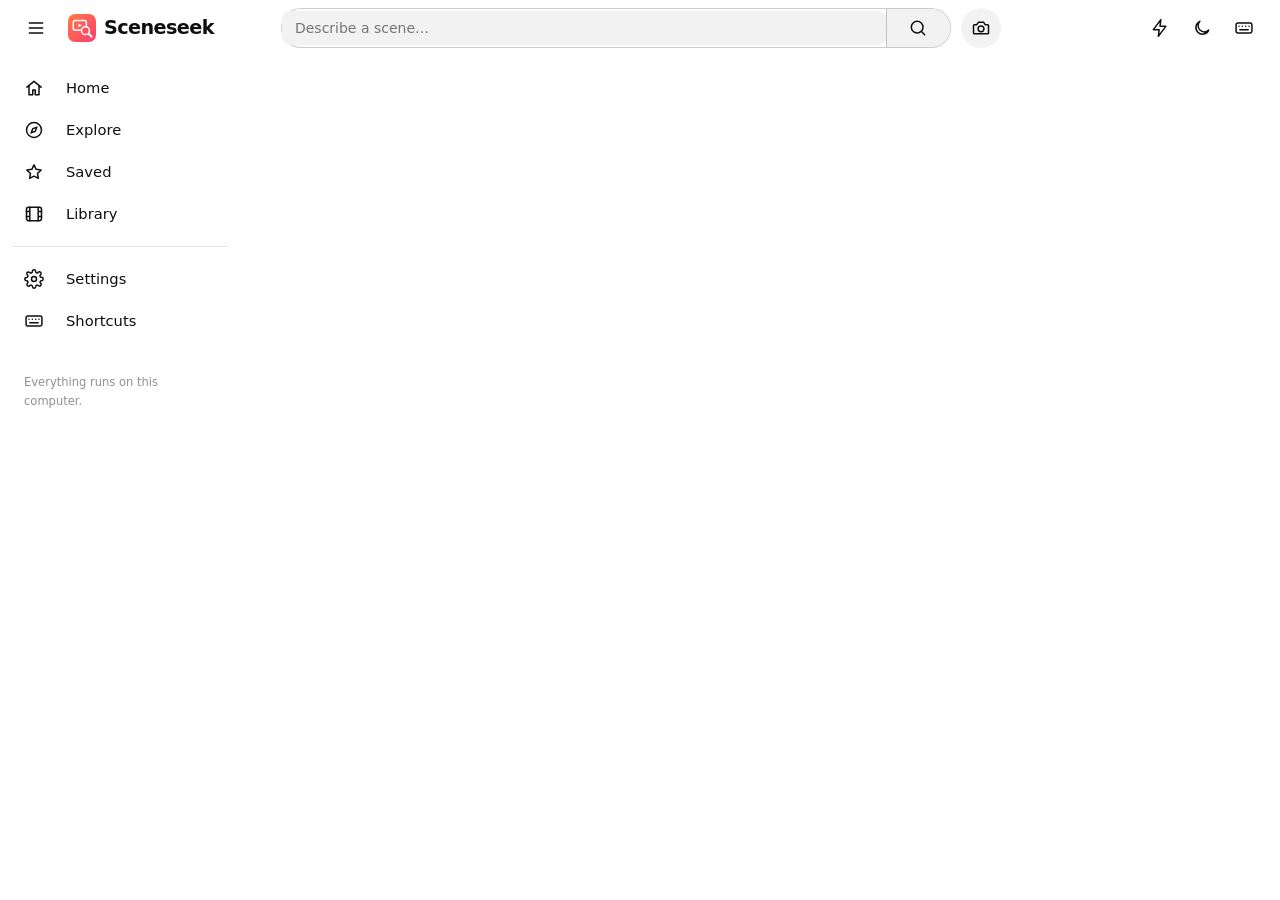
==== commit 77374dbf: "YouTube-style interface: top search bar, sidebar, topic chips, card grid, key-moment results, watch " ====
--- a/app/static/index.html
+++ b/app/static/index.html
@@ -11,12 +11,13 @@
 <body>
 <svg width="0" height="0" style="position:absolute" aria-hidden="true">
   <defs>
+    <symbol id="i-menu" viewBox="0 0 24 24"><path d="M4 6h16M4 12h16M4 18h16"/></symbol>
+    <symbol id="i-home" viewBox="0 0 24 24"><path d="M3.5 11 12 4l8.5 7M6 9.5V20h4.5v-5.5h3V20H18V9.5"/></symbol>
     <symbol id="i-search" viewBox="0 0 24 24"><circle cx="11" cy="11" r="7"/><path d="m20 20-3.5-3.5"/></symbol>
     <symbol id="i-compass" viewBox="0 0 24 24"><circle cx="12" cy="12" r="9"/><path d="m15.5 8.5-2 5-5 2 2-5z"/></symbol>
     <symbol id="i-star" viewBox="0 0 24 24"><path d="m12 3.5 2.6 5.3 5.9.9-4.3 4.1 1 5.8-5.2-2.7-5.2 2.7 1-5.8L3.5 9.7l5.9-.9z"/></symbol>
     <symbol id="i-film" viewBox="0 0 24 24"><rect x="3" y="4" width="18" height="16" rx="2.5"/><path d="M7 4v16M17 4v16M3 9h4M3 15h4M17 9h4M17 15h4"/></symbol>
     <symbol id="i-gear" viewBox="0 0 24 24"><circle cx="12" cy="12" r="3"/><path d="M19.4 15a1.7 1.7 0 0 0 .3 1.8l.1.1a2 2 0 1 1-2.8 2.8l-.1-.1a1.7 1.7 0 0 0-1.8-.3 1.7 1.7 0 0 0-1 1.5V21a2 2 0 1 1-4 0v-.1a1.7 1.7 0 0 0-1.1-1.5 1.7 1.7 0 0 0-1.8.3l-.1.1a2 2 0 1 1-2.8-2.8l.1-.1a1.7 1.7 0 0 0 .3-1.8 1.7 1.7 0 0 0-1.5-1H3a2 2 0 1 1 0-4h.1a1.7 1.7 0 0 0 1.5-1.1 1.7 1.7 0 0 0-.3-1.8l-.1-.1a2 2 0 1 1 2.8-2.8l.1.1a1.7 1.7 0 0 0 1.8.3H9a1.7 1.7 0 0 0 1-1.5V3a2 2 0 1 1 4 0v.1a1.7 1.7 0 0 0 1 1.5 1.7 1.7 0 0 0 1.8-.3l.1-.1a2 2 0 1 1 2.8 2.8l-.1.1a1.7 1.7 0 0 0-.3 1.8V9a1.7 1.7 0 0 0 1.5 1H21a2 2 0 1 1 0 4h-.1a1.7 1.7 0 0 0-1.5 1z"/></symbol>
-    <symbol id="i-image" viewBox="0 0 24 24"><rect x="3" y="4" width="18" height="16" rx="3"/><circle cx="9" cy="10" r="1.8"/><path d="m21 16-5-5-9 9"/></symbol>
     <symbol id="i-folder" viewBox="0 0 24 24"><path d="M3 7a2 2 0 0 1 2-2h4l2 2h8a2 2 0 0 1 2 2v8a2 2 0 0 1-2 2H5a2 2 0 0 1-2-2z"/></symbol>
     <symbol id="i-plus" viewBox="0 0 24 24"><path d="M12 5v14M5 12h14"/></symbol>
     <symbol id="i-x" viewBox="0 0 24 24"><path d="m6 6 12 12M18 6 6 18"/></symbol>
@@ -34,44 +35,62 @@
     <symbol id="i-grid" viewBox="0 0 24 24"><rect x="4" y="4" width="7" height="7" rx="1.5"/><rect x="13" y="4" width="7" height="7" rx="1.5"/><rect x="4" y="13" width="7" height="7" rx="1.5"/><rect x="13" y="13" width="7" height="7" rx="1.5"/></symbol>
     <symbol id="i-rows" viewBox="0 0 24 24"><rect x="3" y="4" width="18" height="7" rx="1.5"/><rect x="3" y="13" width="18" height="7" rx="1.5"/></symbol>
     <symbol id="i-list" viewBox="0 0 24 24"><path d="M9 6h11M9 12h11M9 18h11M4.5 6h.01M4.5 12h.01M4.5 18h.01"/></symbol>
-    <symbol id="i-command" viewBox="0 0 24 24"><path d="M9 6a3 3 0 1 0-3 3h12a3 3 0 1 0-3-3v12a3 3 0 1 0 3-3H6a3 3 0 1 0 3 3z"/></symbol>
     <symbol id="i-keyboard" viewBox="0 0 24 24"><rect x="2.5" y="6" width="19" height="12" rx="2"/><path d="M6 10h.01M10 10h.01M14 10h.01M18 10h.01M7 14h10"/></symbol>
     <symbol id="i-bolt" viewBox="0 0 24 24"><path d="M13 2 4 14h7l-1 8 9-12h-7z"/></symbol>
     <symbol id="i-chev-l" viewBox="0 0 24 24"><path d="m15 6-6 6 6 6"/></symbol>
     <symbol id="i-chev-r" viewBox="0 0 24 24"><path d="m9 6 6 6-6 6"/></symbol>
-    <symbol id="i-minus" viewBox="0 0 24 24"><path d="M5 12h14"/></symbol>
-    <symbol id="i-check" viewBox="0 0 24 24"><path d="m5 12 5 5 9-10"/></symbol>
+    <symbol id="i-clock" viewBox="0 0 24 24"><circle cx="12" cy="12" r="9"/><path d="M12 7v5l3.5 2"/></symbol>
     <symbol id="i-alert" viewBox="0 0 24 24"><path d="M12 3 2 20h20zM12 10v4M12 17h.01"/></symbol>
+    <symbol id="i-back" viewBox="0 0 24 24"><path d="M19 12H5M11 6l-6 6 6 6"/></symbol>
+    <symbol id="i-dots" viewBox="0 0 24 24"><path d="M12 5h.01M12 12h.01M12 19h.01" stroke-width="3"/></symbol>
+    <symbol id="i-layers" viewBox="0 0 24 24"><path d="m12 3 9 5-9 5-9-5zM3 13l9 5 9-5M3 17.5l9 5 9-5" /></symbol>
   </defs>
 </svg>
 
-<div class="shell">
-  <aside class="side" aria-label="Sceneseek">
-    <a class="brand" href="#search"><img src="logo.svg" alt="" width="30" height="30"><span>Sceneseek</span></a>
-    <button class="cmdk" id="cmdkBtn" type="button"><svg class="ic"><use href="#i-search"/></svg><span>Jump to…</span><kbd>Ctrl K</kbd></button>
-    <nav class="nav" aria-label="Main">
-      <a href="#search" data-tab="search"><svg class="ic"><use href="#i-search"/></svg><span>Search</span></a>
+<header class="topbar">
+  <div class="tb-left">
+    <button class="icon-btn" id="menuBtn" type="button" aria-label="Toggle menu"><svg class="ic"><use href="#i-menu"/></svg></button>
+    <a class="brand" href="#search" id="brand" aria-label="Sceneseek home"><img src="logo.svg" alt="" width="28" height="28"><span>Sceneseek</span></a>
+  </div>
+  <form class="tb-search" id="searchForm" autocomplete="off" role="search">
+    <div class="sbox">
+      <svg class="ic sico"><use href="#i-search"/></svg>
+      <input id="q" type="text" placeholder="Describe a scene…" aria-label="Describe the moment you are looking for" spellcheck="false" autocomplete="off" role="combobox" aria-expanded="false" aria-controls="sugg">
+      <button type="button" class="clear" id="clearQ" aria-label="Clear search" hidden><svg class="ic"><use href="#i-x"/></svg></button>
+      <button class="go" type="submit" aria-label="Search"><svg class="ic"><use href="#i-search"/></svg></button>
+      <div class="sugg" id="sugg" role="listbox" hidden></div>
+    </div>
+    <button type="button" class="icon-btn round" id="imgBtn" title="Search with an image (or paste one)" aria-label="Search with an image"><svg class="ic"><use href="#i-camera"/></svg></button>
+    <input type="file" id="imgInput" accept="image/*" hidden>
+  </form>
+  <div class="tb-right">
+    <button class="job-ring" id="jobBtn" type="button" hidden title="Indexing in progress" aria-label="Indexing in progress"><span class="ring" id="jobRing"><b id="jobPct">0</b></span></button>
+    <button class="icon-btn" id="cmdkBtn" type="button" title="Command palette (Ctrl K)" aria-label="Command palette"><svg class="ic"><use href="#i-bolt"/></svg></button>
+    <button class="icon-btn" id="themeBtn" type="button" aria-label="Switch theme" title="Switch theme"><svg class="ic"><use href="#i-sun"/></svg></button>
+    <button class="icon-btn" id="keysBtn" type="button" aria-label="Keyboard shortcuts" title="Keyboard shortcuts (?)"><svg class="ic"><use href="#i-keyboard"/></svg></button>
+  </div>
+</header>
+
+<div class="scrim" id="scrim" hidden></div>
+<div class="layout">
+  <aside class="guide" id="guide" aria-label="Navigation">
+    <nav class="g-main" aria-label="Main">
+      <a href="#search" data-tab="search"><svg class="ic"><use href="#i-home"/></svg><span>Home</span></a>
       <a href="#explore" data-tab="explore"><svg class="ic"><use href="#i-compass"/></svg><span>Explore</span></a>
       <a href="#saved" data-tab="saved"><svg class="ic"><use href="#i-star"/></svg><span>Saved</span><b class="count" id="savedCount" hidden></b></a>
       <a href="#library" data-tab="library"><svg class="ic"><use href="#i-film"/></svg><span>Library</span><b class="count" id="libCount" hidden></b></a>
-      <a href="#settings" data-tab="settings"><svg class="ic"><use href="#i-gear"/></svg><span>Settings</span></a>
     </nav>
-    <div class="side-fill"></div>
-    <div class="job" id="job" hidden>
-      <div class="job-top">
-        <div class="ring" id="jobRing"><span id="jobPct">0%</span></div>
-        <div class="job-t"><b id="jobName">Indexing</b><small id="jobInfo"></small></div>
-      </div>
-      <div class="job-actions">
-        <button class="btn tiny" id="jobPause" type="button"><svg class="ic"><use href="#i-pause"/></svg><span>Pause</span></button>
-        <button class="btn tiny ghost" id="jobCancel" type="button">Cancel</button>
-      </div>
-    </div>
-    <div class="side-foot">
-      <button class="icon-btn" id="themeBtn" type="button" aria-label="Switch theme" title="Switch theme"><svg class="ic"><use href="#i-sun"/></svg></button>
-      <button class="icon-btn" id="keysBtn" type="button" aria-label="Keyboard shortcuts" title="Keyboard shortcuts (?)"><svg class="ic"><use href="#i-keyboard"/></svg></button>
-      <span class="ver" id="ver"></span>
-    </div>
+    <div class="g-sec" id="folderSec" hidden>
+      <h4>Folders</h4>
+      <nav id="folderNav" aria-label="Watched folders"></nav>
+    </div>
+    <div class="g-sec">
+      <nav aria-label="More">
+        <a href="#settings" data-tab="settings"><svg class="ic"><use href="#i-gear"/></svg><span>Settings</span></a>
+        <button type="button" id="guideKeys"><svg class="ic"><use href="#i-keyboard"/></svg><span>Shortcuts</span></button>
+      </nav>
+    </div>
+    <p class="g-foot"><span id="ver"></span><br>Everything runs on this computer.</p>
   </aside>
 
   <main class="main" id="app">
@@ -92,53 +111,99 @@
       </div>
     </section>
 
-    <!-- Search -->
+    <!-- Home and search results -->
     <section id="search" class="view" hidden>
-      <div class="hero" id="hero">
-        <div class="hero-glow" aria-hidden="true"></div>
-        <h1>What are you <em>looking for?</em></h1>
-        <p class="lead">Describe a moment. Sceneseek finds the second it happens.</p>
-      </div>
-      <form class="searchbox" id="searchForm" autocomplete="off" role="search">
-        <svg class="ic lead-ic"><use href="#i-search"/></svg>
-        <input id="q" type="search" placeholder="Describe a scene…" aria-label="Describe the moment you are looking for" spellcheck="false">
-        <button type="button" class="icon-btn" id="clearQ" aria-label="Clear" hidden><svg class="ic"><use href="#i-x"/></svg></button>
-        <button type="button" class="icon-btn" id="imgBtn" title="Search with an image (or paste one)" aria-label="Search with an image"><svg class="ic"><use href="#i-camera"/></svg></button>
-        <button class="btn primary" type="submit"><span>Search</span></button>
-        <input type="file" id="imgInput" accept="image/*" hidden>
-        <div class="history" id="history" hidden></div>
-      </form>
-      <div class="terms" id="terms" hidden></div>
-      <div class="suggest" id="suggest">
-        <p class="suggest-h" id="suggestH">Try something</p>
-        <div class="chips" id="examples"></div>
-        <div id="recent" hidden><p class="suggest-h" style="margin-top:22px">Recent searches</p><div class="chips" id="recentChips"></div></div>
-        <p class="tip"><svg class="ic"><use href="#i-bolt"/></svg>Power search: <code>dog + snow</code> finds both, <code>beach -night</code> leaves night out.</p>
-      </div>
-
-      <div class="toolbar" id="toolbar" hidden>
-        <label class="field"><span>Look in</span><select id="scope"></select></label>
-        <div class="seg" id="minMatch" role="radiogroup" aria-label="Minimum match">
-          <button type="button" data-v="0" class="on">Any match</button><button type="button" data-v="55">Good+</button><button type="button" data-v="75">Strong</button>
-        </div>
-        <span class="spacer"></span>
-        <label class="field"><span>Sort</span><select id="sortBy"><option value="score">Best match</option><option value="name">Name</option><option value="added">Recently added</option><option value="duration">Longest</option></select></label>
-        <div class="seg icons" id="viewMode" role="radiogroup" aria-label="Result layout">
-          <button type="button" data-v="videos" title="Group by video" aria-label="Group by video"><svg class="ic"><use href="#i-rows"/></svg></button><button type="button" data-v="moments" title="All moments" aria-label="All moments"><svg class="ic"><use href="#i-grid"/></svg></button>
-        </div>
-        <button class="icon-btn" id="exportBtn" type="button" title="Export results as CSV" aria-label="Export results as CSV"><svg class="ic"><use href="#i-download"/></svg></button>
-      </div>
-      <p class="summary" id="summary"></p>
-      <div id="results" aria-live="polite"></div>
+      <div id="home">
+        <div class="chipbar" id="topicBar">
+          <button class="cb-arrow l" type="button" aria-label="Scroll left" hidden><svg class="ic"><use href="#i-chev-l"/></svg></button>
+          <div class="chips-scroll" id="topicChips" role="toolbar" aria-label="Topics"></div>
+          <button class="cb-arrow r" type="button" aria-label="Scroll right" hidden><svg class="ic"><use href="#i-chev-r"/></svg></button>
+        </div>
+        <div class="shelf-h" id="homeHead" hidden><h2>Your videos</h2><a href="#library" class="link">See all</a></div>
+        <div class="ygrid" id="homeGrid"></div>
+        <div class="empty" id="homeEmpty" hidden>
+          <div class="empty-art"><svg class="ic"><use href="#i-film"/></svg></div>
+          <h2>Add some videos to search</h2>
+          <p class="muted">Point Sceneseek at a folder. It indexes everything in the background and you can search as soon as the first video is done.</p>
+          <button class="btn primary" type="button" data-act="addFolder"><svg class="ic"><use href="#i-folder"/></svg>Add a folder</button>
+          <p class="tip"><svg class="ic"><use href="#i-bolt"/></svg>Power search: <code>dog + snow</code> finds both, <code>beach -night</code> leaves night out.</p>
+        </div>
+      </div>
+
+      <div id="found" hidden>
+        <div class="filterbar">
+          <div class="chips-scroll" id="matchChips" role="radiogroup" aria-label="Minimum match">
+            <button type="button" class="fchip on" data-v="0">Any match</button>
+            <button type="button" class="fchip" data-v="55"><i class="dotc" style="--pc:hsl(60 85% 52%)"></i>Good 55%+</button>
+            <button type="button" class="fchip" data-v="75"><i class="dotc" style="--pc:hsl(90 85% 50%)"></i>Strong 75%+</button>
+          </div>
+          <span class="spacer"></span>
+          <label class="field"><span>In</span><select id="scope" aria-label="Look in"></select></label>
+          <label class="field"><span>Sort</span><select id="sortBy" aria-label="Sort results"><option value="score">Best match</option><option value="name">Name</option><option value="added">Recently added</option><option value="duration">Longest</option></select></label>
+          <div class="seg icons" id="viewMode" role="radiogroup" aria-label="Result layout">
+            <button type="button" data-v="videos" title="List" aria-label="List"><svg class="ic"><use href="#i-rows"/></svg></button><button type="button" data-v="moments" title="All moments" aria-label="All moments"><svg class="ic"><use href="#i-grid"/></svg></button>
+          </div>
+          <button class="icon-btn" id="exportBtn" type="button" title="Export results as CSV" aria-label="Export results as CSV"><svg class="ic"><use href="#i-download"/></svg></button>
+        </div>
+        <div class="terms" id="terms" hidden></div>
+        <p class="summary" id="summary"></p>
+        <div id="results" aria-live="polite"></div>
+      </div>
+    </section>
+
+    <!-- Watch -->
+    <section id="watch" class="view" hidden>
+      <div class="watch">
+        <div class="w-main">
+          <div class="stage">
+            <video id="pVideo" controls playsinline></video>
+            <div class="stage-err" id="pErr" hidden><svg class="ic"><use href="#i-alert"/></svg><p><b>This format can't play inside Sceneseek.</b></p><p class="muted small">Open it in your usual player and jump to <b id="pErrTime"></b>.</p><button class="btn primary" id="pOpenErr" type="button">Open in video player</button></div>
+          </div>
+          <div class="timeline" id="pTimeline" title="Where this video matches. Click to jump.">
+            <div class="heat" id="pHeat"></div>
+            <div class="marks" id="pMarks"></div>
+            <div class="head" id="pHead"></div>
+            <div class="tip-time" id="pTip" hidden></div>
+          </div>
+          <div class="tl-legend"><span class="lg"><i class="dot"></i>Match strength across the video</span><span id="pTimeNow">0:00</span></div>
+          <h1 class="w-title" id="pName"></h1>
+          <div class="w-row">
+            <div class="w-meta" id="pMeta"></div>
+            <div class="w-actions">
+              <button class="pill" id="pSave" type="button" title="Save moment (S)"><svg class="ic"><use href="#i-star"/></svg><span>Save</span></button>
+              <button class="pill" id="pFrame" type="button" title="Save this frame as a picture"><svg class="ic"><use href="#i-camera"/></svg><span>Frame</span></button>
+              <button class="pill" id="pSimilar" type="button" title="Find similar moments"><svg class="ic"><use href="#i-sparkle"/></svg><span>Similar</span></button>
+              <button class="pill" id="pCopy" type="button" title="Copy name and time"><svg class="ic"><use href="#i-link"/></svg><span>Copy</span></button>
+              <button class="pill" id="pReveal" type="button" title="Show the file"><svg class="ic"><use href="#i-folder"/></svg><span>File</span></button>
+              <button class="pill" id="pOpen" type="button" title="Open in your video player"><svg class="ic"><use href="#i-external"/></svg><span>Open</span></button>
+            </div>
+          </div>
+          <div class="desc" id="pInfo"></div>
+          <h3 class="sec-h">Scenes</h3>
+          <div class="strip-wrap"><div class="strip" id="pScenes" aria-label="Scenes"></div></div>
+        </div>
+        <aside class="w-side">
+          <form class="insearch" id="pSearch" autocomplete="off">
+            <svg class="ic"><use href="#i-search"/></svg><input id="pQ" type="text" placeholder="Search inside this video" aria-label="Search inside this video">
+          </form>
+          <div class="chips-scroll sidechips" id="wTabs" role="tablist">
+            <button type="button" class="fchip on" role="tab" data-tab="matches" id="tabMatches">Matches</button>
+            <button type="button" class="fchip" role="tab" data-tab="more" id="tabMore">More like this</button>
+            <button type="button" class="fchip" role="tab" data-tab="saved" id="tabSaved">Saved here</button>
+          </div>
+          <div class="speed" role="radiogroup" aria-label="Playback speed" id="pSpeed">
+            <button type="button" data-v="0.5">0.5×</button><button type="button" data-v="1" class="on">1×</button><button type="button" data-v="1.5">1.5×</button><button type="button" data-v="2">2×</button>
+          </div>
+          <div class="upnext" id="wList"></div>
+        </aside>
+      </div>
     </section>
 
     <!-- Explore -->
     <section id="explore" class="view" hidden>
-      <div class="page-head">
-        <div><p class="eyebrow">Explore</p><h1>What's in your library</h1><p class="muted">Sceneseek sorted your footage into topics on its own. Pick one to see every moment.</p></div>
-      </div>
+      <div class="page-head"><div><h1>Explore</h1><p class="muted">Sceneseek sorted your footage into topics on its own. Pick one to see every moment.</p></div></div>
       <div class="stats" id="stats"></div>
-      <div class="concepts" id="concepts"></div>
+      <div class="ygrid" id="concepts"></div>
       <div class="empty" id="exploreEmpty" hidden>
         <div class="empty-art"><svg class="ic"><use href="#i-compass"/></svg></div>
         <h2>Nothing to explore yet</h2><p class="muted">Add some videos and topics appear here as they are indexed.</p>
@@ -148,41 +213,40 @@
 
     <!-- Saved -->
     <section id="saved" class="view" hidden>
-      <div class="page-head">
-        <div><p class="eyebrow">Saved</p><h1>Saved moments</h1><p class="muted">Star a moment in the player to keep it here, with a note if you like.</p></div>
-        <div class="actions"><button class="btn" id="savedExport" type="button"><svg class="ic"><use href="#i-download"/></svg>Export CSV</button></div>
-      </div>
-      <div class="mgrid" id="savedGrid"></div>
+      <div class="plist">
+        <aside class="plist-side" id="plistSide"></aside>
+        <div class="plist-items" id="savedGrid"></div>
+      </div>
       <div class="empty" id="savedEmpty" hidden>
         <div class="empty-art"><svg class="ic"><use href="#i-star"/></svg></div>
-        <h2>No saved moments yet</h2><p class="muted">Open any result and press <kbd>S</kbd> or the star to save it.</p>
+        <h2>No saved moments yet</h2><p class="muted">Open any result and press <kbd>S</kbd> or the Save button to keep it here, with a note if you like.</p>
       </div>
     </section>
 
     <!-- Library -->
     <section id="library" class="view" hidden>
       <div class="page-head">
-        <div><p class="eyebrow">Library</p><h1>Your videos</h1><p class="muted" id="libSummary"></p></div>
+        <div><h1>Your videos</h1><p class="muted" id="libSummary"></p></div>
         <div class="actions">
           <button class="btn primary" id="addFolder" type="button"><svg class="ic"><use href="#i-folder"/></svg>Add a folder</button>
           <button class="btn" id="addFiles" type="button"><svg class="ic"><use href="#i-plus"/></svg>Add videos</button>
           <button class="icon-btn" id="rescan" type="button" title="Look for new videos in your folders" aria-label="Look for new videos"><svg class="ic"><use href="#i-refresh"/></svg></button>
         </div>
       </div>
-      <div class="drop" id="drop"><svg class="ic"><use href="#i-film"/></svg><span><b>Drop videos or folders anywhere</b><small id="dropHint">Sceneseek indexes them in the background</small></span></div>
-      <div class="chips left" id="folderChips"></div>
-      <div class="toolbar lib" id="libTools" hidden>
-        <input type="search" id="libFilter" placeholder="Filter by name" aria-label="Filter videos by name">
-        <div class="seg" id="libStatus" role="radiogroup" aria-label="Show">
-          <button type="button" data-v="all" class="on">All</button><button type="button" data-v="ready">Ready</button><button type="button" data-v="busy">In progress</button><button type="button" data-v="error">Problems</button>
+      <div class="drop" id="drop"><svg class="ic"><use href="#i-film"/></svg><span><b>Drop videos or folders anywhere</b><small>Sceneseek indexes them in the background</small></span></div>
+      <div class="chips-scroll wrapchips" id="folderChips"></div>
+      <div class="filterbar lib" id="libTools" hidden>
+        <input type="text" id="libFilter" class="finput" placeholder="Filter by name" aria-label="Filter videos by name">
+        <div class="chips-scroll" id="libStatus" role="radiogroup" aria-label="Show">
+          <button type="button" class="fchip on" data-v="all">All</button><button type="button" class="fchip" data-v="ready">Ready</button><button type="button" class="fchip" data-v="busy">In progress</button><button type="button" class="fchip" data-v="error">Problems</button>
         </div>
         <span class="spacer"></span>
-        <label class="field"><span>Sort</span><select id="libSort"><option value="added">Newest</option><option value="name">Name</option><option value="duration">Longest</option><option value="size">Largest</option></select></label>
+        <label class="field"><span>Sort</span><select id="libSort" aria-label="Sort"><option value="added">Newest</option><option value="name">Name</option><option value="duration">Longest</option><option value="size">Largest</option></select></label>
         <div class="seg icons" id="libView" role="radiogroup" aria-label="Layout">
           <button type="button" data-v="grid" class="on" title="Grid" aria-label="Grid"><svg class="ic"><use href="#i-grid"/></svg></button><button type="button" data-v="list" title="List" aria-label="List"><svg class="ic"><use href="#i-list"/></svg></button>
         </div>
       </div>
-      <div id="videoGrid" class="vgrid"></div>
+      <div id="videoGrid" class="ygrid"></div>
       <p class="muted center" id="libNone" hidden>No videos match that filter.</p>
       <div class="empty" id="libEmpty" hidden>
         <div class="empty-art"><svg class="ic"><use href="#i-film"/></svg></div>
@@ -194,16 +258,16 @@
 
     <!-- Settings -->
     <section id="settings" class="view" hidden>
-      <div class="page-head"><div><p class="eyebrow">Settings</p><h1>Make it yours</h1><p class="muted">Good defaults are already set. Change what you like.</p></div></div>
-      <div class="set-grid">
-        <div class="panel">
+      <div class="page-head"><div><h1>Settings</h1><p class="muted">Good defaults are already set. Change what you like.</p></div></div>
+      <div class="set-list">
+        <div class="set-sec">
           <h2>Searching</h2>
           <label class="switch"><input type="checkbox" id="pInstant"><span class="sw"></span><span><b>Instant search</b><small>Results update as you type.</small></span></label>
-          <label class="switch"><input type="checkbox" id="pHover"><span class="sw"></span><span><b>Hover previews</b><small>Play a silent preview when you point at a result.</small></span></label>
+          <label class="switch"><input type="checkbox" id="pHover"><span class="sw"></span><span><b>Hover previews</b><small>Play a silent preview when you point at a thumbnail.</small></span></label>
           <div class="row-set"><span><b>Moments per video</b><small>How many matches each video shows.</small></span>
             <div class="seg" id="pPer" role="radiogroup" aria-label="Moments per video"><button type="button" data-v="3">3</button><button type="button" data-v="4">4</button><button type="button" data-v="6">6</button></div></div>
         </div>
-        <div class="panel">
+        <div class="set-sec">
           <h2>Indexing</h2>
           <div class="range-set"><div class="range-h"><b>Detail</b><output id="oInterval"></output></div><small>How often a frame is looked at. Smaller steps catch shorter moments but take longer.</small>
             <input type="range" id="sInterval" min="0.5" max="5" step="0.5" aria-label="Seconds between sampled frames"><div class="range-l"><span>More detail</span><span>Faster</span></div></div>
@@ -212,20 +276,20 @@
           <div class="row-set"><span><b>Speed</b><small>Balanced keeps your computer responsive.</small></span>
             <div class="seg" id="sSpeed" role="radiogroup" aria-label="Indexing speed"><button type="button" data-v="balanced">Balanced</button><button type="button" data-v="max">Maximum</button></div></div>
         </div>
-        <div class="panel">
+        <div class="set-sec">
           <h2>Search model</h2>
           <p class="muted small" id="modelHelp"></p>
           <div class="seg" id="sQuality" role="radiogroup" aria-label="Model quality"><button type="button" data-v="fast">Fast · 150 MB</button><button type="button" data-v="best">Best · 600 MB</button></div>
           <div class="bar" id="mdlBar" hidden><i id="mdlFill"></i></div>
           <p class="muted small" id="mdlText"></p>
         </div>
-        <div class="panel">
+        <div class="set-sec">
           <h2>Your data</h2>
           <p class="muted small">The index, thumbnails and settings live here. Your videos are never copied or changed. Saved frames go to <b>Pictures\Sceneseek</b>.</p>
           <code class="path" id="dataDir"></code>
           <div class="actions"><button class="btn danger" id="clearAll" type="button"><svg class="ic"><use href="#i-trash"/></svg>Clear the whole index</button></div>
         </div>
-        <div class="panel wide">
+        <div class="set-sec">
           <h2>About</h2>
           <p class="muted small"><b>Sceneseek</b> <span id="aboutVersion"></span> · free and open source (MIT). Searches run on your computer with OpenAI's open CLIP model, so nothing you search or index is uploaded.</p>
         </div>
@@ -234,46 +298,16 @@
   </main>
 </div>
 
-<!-- Player -->
-<div class="modal" id="player" hidden role="dialog" aria-modal="true" aria-labelledby="pName">
-  <div class="theater">
-    <div class="stage-col">
-      <div class="stage">
-        <video id="pVideo" controls playsinline></video>
-        <div class="stage-err" id="pErr" hidden><svg class="ic"><use href="#i-alert"/></svg><p><b>This format can't play inside Sceneseek.</b></p><p class="muted small">Open it in your usual player and jump to <b id="pErrTime"></b>.</p><button class="btn primary" id="pOpenErr" type="button">Open in video player</button></div>
-      </div>
-      <div class="timeline" id="pTimeline" title="Where this video matches. Click to jump.">
-        <div class="heat" id="pHeat"></div>
-        <div class="marks" id="pMarks"></div>
-        <div class="head" id="pHead"></div>
-        <div class="tip-time" id="pTip" hidden></div>
-      </div>
-      <div class="tl-legend"><span><i class="dot"></i>Match strength over time</span><span id="pTimeNow">0:00</span></div>
-      <div class="strip-wrap"><div class="strip" id="pScenes" aria-label="Scenes"></div></div>
-    </div>
-    <aside class="pside">
-      <button class="icon-btn pclose" id="pClose" type="button" aria-label="Close (Esc)"><svg class="ic"><use href="#i-x"/></svg></button>
-      <h2 id="pName"></h2>
-      <p class="muted small" id="pMeta"></p>
-      <div class="pact">
-        <button class="act" id="pSave" type="button" title="Save moment (S)"><svg class="ic"><use href="#i-star"/></svg><span>Save</span></button>
-        <button class="act" id="pFrame" type="button" title="Save this frame as a picture"><svg class="ic"><use href="#i-camera"/></svg><span>Frame</span></button>
-        <button class="act" id="pSimilar" type="button" title="Find similar moments"><svg class="ic"><use href="#i-sparkle"/></svg><span>Similar</span></button>
-        <button class="act" id="pCopy" type="button" title="Copy name and time"><svg class="ic"><use href="#i-link"/></svg><span>Copy</span></button>
-        <button class="act" id="pReveal" type="button" title="Show the file"><svg class="ic"><use href="#i-folder"/></svg><span>File</span></button>
-        <button class="act" id="pOpen" type="button" title="Open in your video player"><svg class="ic"><use href="#i-external"/></svg><span>Open</span></button>
-      </div>
-      <form class="insearch" id="pSearch" autocomplete="off">
-        <svg class="ic"><use href="#i-search"/></svg><input id="pQ" type="search" placeholder="Search inside this video" aria-label="Search inside this video">
-      </form>
-      <div class="speed" role="radiogroup" aria-label="Playback speed" id="pSpeed">
-        <button type="button" data-v="0.5">0.5×</button><button type="button" data-v="1" class="on">1×</button><button type="button" data-v="1.5">1.5×</button><button type="button" data-v="2">2×</button>
-      </div>
-      <h3 id="pMomH">Matching moments</h3>
-      <div class="moments" id="pMoments"></div>
-      <p class="keys-hint"><kbd>Space</kbd> play · <kbd>[</kbd> <kbd>]</kbd> moments · <kbd>←</kbd> <kbd>→</kbd> 5 s · <kbd>S</kbd> save</p>
-    </aside>
-  </div>
+<!-- Job card -->
+<div class="job" id="job" hidden>
+  <div class="job-top">
+    <div class="job-t"><b id="jobName">Indexing</b><small id="jobInfo"></small></div>
+    <div class="job-actions">
+      <button class="icon-btn" id="jobPause" type="button" aria-label="Pause indexing" title="Pause"><svg class="ic"><use href="#i-pause"/></svg></button>
+      <button class="icon-btn" id="jobCancel" type="button" aria-label="Cancel indexing" title="Cancel"><svg class="ic"><use href="#i-x"/></svg></button>
+    </div>
+  </div>
+  <div class="bar thin"><i id="jobFill"></i></div>
 </div>
 
 <!-- Command palette -->
@@ -292,8 +326,8 @@
     <div class="keys-grid">
       <div><h3>Anywhere</h3>
         <p><kbd>Ctrl</kbd> <kbd>K</kbd><span>Command palette</span></p><p><kbd>/</kbd><span>Search</span></p><p><kbd>?</kbd><span>This list</span></p><p><kbd>G</kbd> then <kbd>E</kbd> / <kbd>S</kbd> / <kbd>L</kbd><span>Explore, Saved, Library</span></p></div>
-      <div><h3>Player</h3>
-        <p><kbd>Space</kbd><span>Play or pause</span></p><p><kbd>←</kbd> <kbd>→</kbd><span>Back or forward 5 s</span></p><p><kbd>[</kbd> <kbd>]</kbd><span>Previous or next moment</span></p><p><kbd>S</kbd><span>Save moment</span></p><p><kbd>F</kbd><span>Full screen</span></p><p><kbd>Esc</kbd><span>Close</span></p></div>
+      <div><h3>Watching</h3>
+        <p><kbd>Space</kbd><span>Play or pause</span></p><p><kbd>←</kbd> <kbd>→</kbd><span>Back or forward 5 s</span></p><p><kbd>[</kbd> <kbd>]</kbd><span>Previous or next moment</span></p><p><kbd>S</kbd><span>Save moment</span></p><p><kbd>F</kbd><span>Full screen</span></p><p><kbd>Esc</kbd><span>Go back</span></p></div>
     </div>
   </div>
 </div>
--- a/app/static/style.css
+++ b/app/static/style.css
@@ -1,414 +1,442 @@
-/* Sceneseek UI ─ dark by default, light theme via [data-theme="light"] */
+/* Sceneseek UI. Neutral, video-first layout. Dark by default, light via [data-theme="light"]. */
 :root {
-  --bg: #07080b; --bg2: #0c0e13; --panel: rgba(255, 255, 255, .035); --panel2: rgba(255, 255, 255, .06);
-  --solid: #12141a; --solid2: #191c24; --line: rgba(255, 255, 255, .08); --line2: rgba(255, 255, 255, .14);
-  --ink: #f2f3f7; --mut: #9da3b4; --faint: #646b7d;
-  --acc: #ff6b3d; --acc2: #ff3d77; --acc3: #ffb03d; --grad: linear-gradient(135deg, var(--acc), var(--acc2));
-  --ok: #38d996; --warn: #ffb547; --err: #ff5d6c;
-  --shadow: 0 24px 70px rgba(0, 0, 0, .55); --shadow-s: 0 8px 24px rgba(0, 0, 0, .35);
-  --r: 16px; --side: 248px;
-  --heat0: rgba(255, 255, 255, .05);
+  --bg: #0f0f0f; --bg2: #181818; --surface: #272727; --surface2: #3f3f3f; --hover: rgba(255, 255, 255, .1);
+  --line: rgba(255, 255, 255, .12); --line2: rgba(255, 255, 255, .22);
+  --ink: #f1f1f1; --mut: #aaaaaa; --faint: #717171;
+  --acc: #ff6b3d; --acc2: #ff3d77; --grad: linear-gradient(135deg, var(--acc), var(--acc2));
+  --link: #3ea6ff; --ok: #38d996; --warn: #ffb547; --err: #ff5d6c;
+  --chip-on-bg: #f1f1f1; --chip-on-ink: #0f0f0f;
+  --shadow: 0 12px 40px rgba(0, 0, 0, .55); --r: 12px;
+  --top: 56px; --guide: 240px;
+  --heat0: rgba(255, 255, 255, .08);
   color-scheme: dark;
 }
 :root[data-theme="light"] {
-  --bg: #f5f5f8; --bg2: #ececf2; --panel: rgba(255, 255, 255, .85); --panel2: #ffffff;
-  --solid: #ffffff; --solid2: #f1f1f6; --line: rgba(15, 18, 30, .08); --line2: rgba(15, 18, 30, .16);
-  --ink: #12131a; --mut: #5a5f70; --faint: #8b90a1;
-  --shadow: 0 24px 60px rgba(20, 22, 40, .14); --shadow-s: 0 6px 18px rgba(20, 22, 40, .08);
-  --heat0: rgba(15, 18, 30, .06);
+  --bg: #ffffff; --bg2: #f9f9f9; --surface: #f2f2f2; --surface2: #e5e5e5; --hover: rgba(0, 0, 0, .07);
+  --line: rgba(0, 0, 0, .1); --line2: rgba(0, 0, 0, .2);
+  --ink: #0f0f0f; --mut: #606060; --faint: #909090;
+  --link: #065fd4; --chip-on-bg: #0f0f0f; --chip-on-ink: #ffffff;
+  --shadow: 0 12px 40px rgba(0, 0, 0, .18);
+  --heat0: rgba(0, 0, 0, .08);
   color-scheme: light;
 }
 * { box-sizing: border-box; }
 html, body { height: 100%; }
-body {
-  margin: 0; background: var(--bg); color: var(--ink); overflow: hidden;
-  font: 14.5px/1.55 "Segoe UI Variable Text", "Segoe UI", system-ui, -apple-system, "Inter", Roboto, sans-serif;
-  -webkit-font-smoothing: antialiased;
-}
-h1, h2, h3 { margin: 0; line-height: 1.15; font-family: "Segoe UI Variable Display", "Segoe UI", system-ui, sans-serif; letter-spacing: -.02em; }
-h1 { font-size: 2rem; font-weight: 750; } h2 { font-size: 1.1rem; font-weight: 700; }
-h3 { font-size: .74rem; text-transform: uppercase; letter-spacing: .1em; color: var(--faint); margin: 20px 0 10px; font-weight: 700; }
+body { margin: 0; background: var(--bg); color: var(--ink); overflow: hidden;
+  font: 14px/1.45 Roboto, "Segoe UI Variable Text", "Segoe UI", system-ui, -apple-system, sans-serif; -webkit-font-smoothing: antialiased; }
+h1, h2, h3, h4 { margin: 0; line-height: 1.25; font-weight: 700; letter-spacing: -.01em; }
+h1 { font-size: 1.6rem; } h2 { font-size: 1.15rem; }
 p { margin: 0 0 8px; }
 a { color: inherit; text-decoration: none; }
+button { font: inherit; color: inherit; }
 code, kbd { font-family: ui-monospace, "Cascadia Mono", Consolas, monospace; }
-code { background: var(--panel2); border: 1px solid var(--line); border-radius: 6px; padding: 1px 6px; font-size: .86em; }
-kbd { display: inline-block; min-width: 20px; text-align: center; background: var(--solid2); border: 1px solid var(--line2); border-bottom-width: 2px; border-radius: 6px; padding: 0 5px; font-size: .72rem; line-height: 18px; color: var(--mut); }
+code { background: var(--surface); border-radius: 6px; padding: 1px 6px; font-size: .86em; }
+kbd { display: inline-block; min-width: 20px; text-align: center; background: var(--surface); border: 1px solid var(--line2); border-bottom-width: 2px; border-radius: 5px; padding: 0 5px; font-size: .72rem; line-height: 18px; color: var(--mut); }
 .muted { color: var(--mut); } .small { font-size: .86rem; } .center { text-align: center; }
+.link { color: var(--link); font-weight: 600; font-size: .9rem; }
 [hidden] { display: none !important; }
-:focus-visible { outline: 2px solid var(--acc); outline-offset: 2px; border-radius: 8px; }
+:focus-visible { outline: 2px solid var(--link); outline-offset: 2px; border-radius: 8px; }
 ::selection { background: color-mix(in srgb, var(--acc) 40%, transparent); }
-* { scrollbar-width: thin; scrollbar-color: var(--line2) transparent; }
-.ic { width: 18px; height: 18px; fill: none; stroke: currentColor; stroke-width: 1.8; stroke-linecap: round; stroke-linejoin: round; flex: none; }
-
-/* ── shell ─────────────────────────────────────────────────── */
-.shell { display: grid; grid-template-columns: var(--side) minmax(0, 1fr); height: 100vh; }
-.side { display: flex; flex-direction: column; gap: 6px; padding: 18px 14px 14px; border-right: 1px solid var(--line); background: var(--bg2); position: relative; z-index: 5; }
-.brand { display: flex; align-items: center; gap: 10px; font-weight: 800; font-size: 1.15rem; letter-spacing: -.02em; padding: 4px 8px 14px; }
-.cmdk { display: flex; align-items: center; gap: 9px; width: 100%; padding: 9px 10px; margin-bottom: 10px; border-radius: 11px; border: 1px solid var(--line); background: var(--panel); color: var(--faint); font: inherit; cursor: pointer; transition: .15s; }
-.cmdk:hover { border-color: var(--line2); color: var(--mut); }
-.cmdk span { flex: 1; text-align: left; }
-.nav { display: grid; gap: 2px; }
-.nav a { display: flex; align-items: center; gap: 12px; padding: 10px 12px; border-radius: 11px; color: var(--mut); font-weight: 600; transition: background .15s, color .15s; position: relative; }
-.nav a:hover { background: var(--panel); color: var(--ink); }
-.nav a.on { background: var(--panel2); color: var(--ink); }
-.nav a.on::before { content: ""; position: absolute; left: -14px; top: 9px; bottom: 9px; width: 3px; border-radius: 0 3px 3px 0; background: var(--grad); }
-.nav a.on .ic { color: var(--acc); }
-.nav span { flex: 1; }
-.count { background: var(--panel2); color: var(--mut); border: 1px solid var(--line); border-radius: 999px; font-size: .7rem; padding: 0 7px; line-height: 18px; font-weight: 700; }
-.side-fill { flex: 1; }
-.side-foot { display: flex; align-items: center; gap: 4px; padding-top: 8px; border-top: 1px solid var(--line); }
-.ver { margin-left: auto; color: var(--faint); font-size: .75rem; padding-right: 6px; }
-
-.job { border: 1px solid var(--line); background: var(--panel); border-radius: 14px; padding: 12px; margin-bottom: 10px; animation: rise .3s both; }
-.job-top { display: flex; align-items: center; gap: 11px; }
-.ring { --p: 0; width: 42px; height: 42px; border-radius: 50%; flex: none; display: grid; place-items: center; background: conic-gradient(var(--acc) calc(var(--p) * 1%), var(--line) 0); position: relative; }
-.ring::before { content: ""; position: absolute; inset: 4px; border-radius: 50%; background: var(--solid); }
-.ring span { position: relative; font-size: .68rem; font-weight: 800; }
-.job-t { min-width: 0; display: grid; }
-.job-t b { font-size: .84rem; overflow: hidden; text-overflow: ellipsis; white-space: nowrap; }
-.job-t small { color: var(--mut); font-size: .74rem; }
-.job-actions { display: flex; gap: 6px; margin-top: 10px; }
-.job.paused .ring { background: conic-gradient(var(--warn) calc(var(--p) * 1%), var(--line) 0); }
-
-.main { overflow-y: auto; overflow-x: hidden; position: relative; scroll-behavior: smooth; }
-.view { max-width: 1320px; margin: 0 auto; padding: 34px 38px 80px; animation: rise .28s ease both; }
-@keyframes rise { from { opacity: 0; transform: translateY(8px); } to { opacity: 1; transform: none; } }
+* { scrollbar-width: thin; scrollbar-color: var(--surface2) transparent; }
+.ic { width: 20px; height: 20px; fill: none; stroke: currentColor; stroke-width: 1.8; stroke-linecap: round; stroke-linejoin: round; flex: none; }
+.spacer { flex: 1; }
+
+/* ── top bar ───────────────────────────────────────────────── */
+.topbar { position: fixed; inset: 0 0 auto 0; height: var(--top); z-index: 40; display: flex; align-items: center; justify-content: space-between; gap: 12px; padding: 0 16px; background: var(--bg); }
+.tb-left { display: flex; align-items: center; gap: 8px; min-width: 200px; }
+.brand { display: flex; align-items: center; gap: 8px; font-weight: 800; font-size: 1.2rem; letter-spacing: -.03em; padding: 0 4px; }
+.tb-search { flex: 0 1 720px; display: flex; align-items: center; gap: 10px; min-width: 0; }
+.sbox { position: relative; flex: 1; display: flex; align-items: center; height: 40px; min-width: 0; border: 1px solid var(--line2); border-radius: 40px; background: var(--bg); transition: border-color .15s, box-shadow .15s; }
+.sbox:focus-within { border-color: var(--link); box-shadow: 0 0 0 3px color-mix(in srgb, var(--link) 25%, transparent); }
+.sbox .sico { margin-left: 14px; color: var(--mut); display: none; }
+.sbox:focus-within .sico { display: block; }
+.sbox input { flex: 1; min-width: 0; height: 100%; border: 0; outline: 0; background: transparent; color: var(--ink); font-size: 1rem; padding: 0 6px 0 16px; }
+.sbox:focus-within input { padding-left: 8px; }
+.sbox .clear { border: 0; background: none; color: var(--mut); width: 36px; height: 36px; border-radius: 50%; cursor: pointer; display: grid; place-items: center; }
+.sbox .clear:hover { background: var(--hover); }
+.sbox .go { height: 100%; width: 64px; border: 0; border-left: 1px solid var(--line2); background: var(--surface); color: var(--ink); border-radius: 0 40px 40px 0; cursor: pointer; display: grid; place-items: center; }
+.sbox .go:hover { background: var(--surface2); }
+.tb-right { display: flex; align-items: center; gap: 2px; min-width: 200px; justify-content: flex-end; }
+.icon-btn { display: inline-grid; place-items: center; width: 40px; height: 40px; border-radius: 50%; border: 0; background: transparent; color: var(--ink); cursor: pointer; transition: background .15s; flex: none; }
+.icon-btn:hover { background: var(--hover); }
+.icon-btn.round { background: var(--surface); }
+.icon-btn.round:hover { background: var(--surface2); }
+.icon-btn.sm { width: 32px; height: 32px; } .icon-btn.sm .ic { width: 17px; height: 17px; }
+.job-ring { border: 0; background: none; cursor: pointer; padding: 4px; margin-right: 4px; border-radius: 50%; }
+.ring { --p: 0; width: 34px; height: 34px; border-radius: 50%; display: grid; place-items: center; background: conic-gradient(var(--acc) calc(var(--p) * 1%), var(--surface2) 0); position: relative; }
+.ring::before { content: ""; position: absolute; inset: 3px; border-radius: 50%; background: var(--bg); }
+.ring b { position: relative; font-size: .62rem; font-weight: 800; }
+.ring.paused { background: conic-gradient(var(--warn) calc(var(--p) * 1%), var(--surface2) 0); }
+
+/* suggestions */
+.sugg { position: absolute; left: 0; right: 0; top: calc(100% + 6px); background: var(--bg2); border-radius: 14px; padding: 8px 0; box-shadow: var(--shadow); border: 1px solid var(--line); z-index: 50; overflow: hidden; }
+:root[data-theme="light"] .sugg { background: var(--bg); }
+.sugg button { display: flex; align-items: center; gap: 14px; width: 100%; padding: 7px 16px; border: 0; background: transparent; text-align: left; cursor: pointer; font-size: .98rem; }
+.sugg button.on, .sugg button:hover { background: var(--hover); }
+.sugg .ic { color: var(--mut); width: 18px; }
+.sugg img { width: 40px; height: 22px; border-radius: 4px; object-fit: cover; }
+.sugg span { flex: 1; min-width: 0; overflow: hidden; text-overflow: ellipsis; white-space: nowrap; }
+.sugg small { color: var(--faint); font-size: .76rem; }
+.sugg b { font-weight: 700; }
+
+/* ── guide (sidebar) ───────────────────────────────────────── */
+.layout { display: flex; padding-top: var(--top); height: 100vh; }
+.guide { position: fixed; top: var(--top); bottom: 0; left: 0; width: var(--guide); padding: 12px; overflow-y: auto; background: var(--bg); z-index: 30; transition: width .2s, transform .2s; }
+.guide nav { display: grid; gap: 2px; }
+.guide a, .guide nav button { display: flex; align-items: center; gap: 22px; height: 40px; padding: 0 12px; border-radius: 10px; border: 0; background: transparent; cursor: pointer; font-size: .92rem; width: 100%; text-align: left; white-space: nowrap; }
+.guide a:hover, .guide nav button:hover { background: var(--hover); }
+.guide a.on { background: var(--surface); font-weight: 700; }
+.guide a span, .guide nav button span { flex: 1; overflow: hidden; text-overflow: ellipsis; }
+.count { background: var(--surface); color: var(--mut); border-radius: 999px; font-size: .68rem; padding: 0 7px; line-height: 18px; font-weight: 700; }
+.guide a.on .count { background: var(--bg); }
+.g-sec { border-top: 1px solid var(--line); margin-top: 12px; padding-top: 12px; }
+.g-sec h4 { font-size: 1rem; padding: 4px 12px 8px; }
+.g-foot { color: var(--faint); font-size: .72rem; line-height: 1.6; padding: 14px 12px 0; }
+.guide .fold .ic { width: 18px; }
+body.mini:not(.ovl) { --guide: 72px; }
+body.mini:not(.ovl) .guide { padding: 4px; }
+body.mini:not(.ovl) .guide a, body.mini:not(.ovl) .guide nav button { flex-direction: column; justify-content: center; height: 74px; gap: 5px; padding: 0; font-size: .66rem; }
+body.mini:not(.ovl) .guide a span, body.mini:not(.ovl) .guide nav button span { flex: none; max-width: 64px; text-align: center; }
+body.mini:not(.ovl) .guide .count { position: absolute; margin: -24px 0 0 22px; font-size: .6rem; padding: 0 5px; line-height: 15px; }
+body.mini:not(.ovl) .guide a { position: relative; }
+body.mini:not(.ovl) .g-sec h4, body.mini:not(.ovl) .g-foot, body.mini #folderSec { display: none; }
+body.mini:not(.ovl) .g-sec { border: 0; margin: 0; padding: 0; }
+.main { flex: 1; margin-left: var(--guide); overflow-y: auto; overflow-x: hidden; transition: margin-left .2s; scroll-behavior: smooth; min-width: 0; }
+.view { padding: 0 24px 80px; animation: rise .25s ease both; }
+@keyframes rise { from { opacity: 0; transform: translateY(6px); } to { opacity: 1; transform: none; } }
 @keyframes fade { from { opacity: 0; } to { opacity: 1; } }
+.scrim { position: fixed; inset: 0; z-index: 25; background: rgba(0, 0, 0, .55); animation: fade .2s both; }
 
 /* ── controls ──────────────────────────────────────────────── */
-.btn { display: inline-flex; align-items: center; justify-content: center; gap: 8px; font: inherit; font-weight: 650; font-size: .9rem; cursor: pointer; border: 1px solid var(--line2); background: var(--panel); color: var(--ink); padding: 9px 15px; border-radius: 11px; transition: .15s; white-space: nowrap; }
-.btn:hover { background: var(--panel2); border-color: var(--faint); }
+.btn { display: inline-flex; align-items: center; justify-content: center; gap: 8px; font-weight: 600; font-size: .9rem; cursor: pointer; border: 0; background: var(--surface); color: var(--ink); padding: 0 16px; height: 36px; border-radius: 18px; transition: background .15s, transform .1s; white-space: nowrap; }
+.btn:hover { background: var(--surface2); }
 .btn:active { transform: scale(.97); }
 .btn:disabled { opacity: .5; cursor: not-allowed; }
-.btn.primary { background: var(--grad); border-color: transparent; color: #fff; box-shadow: 0 8px 24px color-mix(in srgb, var(--acc) 32%, transparent); }
-.btn.primary:hover { filter: brightness(1.08); }
-.btn.ghost { background: transparent; border-color: transparent; color: var(--mut); }
-.btn.ghost:hover { color: var(--ink); background: var(--panel); }
-.btn.danger { color: var(--err); border-color: color-mix(in srgb, var(--err) 40%, var(--line2)); background: transparent; }
-.btn.danger:hover { background: color-mix(in srgb, var(--err) 10%, transparent); }
-.btn.big { padding: 13px 24px; font-size: 1rem; border-radius: 13px; }
-.btn.tiny { padding: 5px 10px; font-size: .78rem; border-radius: 8px; gap: 5px; }
-.btn.tiny .ic { width: 14px; height: 14px; }
-.icon-btn { display: inline-grid; place-items: center; width: 36px; height: 36px; border-radius: 10px; border: 1px solid transparent; background: transparent; color: var(--mut); cursor: pointer; transition: .15s; flex: none; }
-.icon-btn:hover { background: var(--panel2); color: var(--ink); }
-.icon-btn.on { color: var(--acc); }
-input[type="search"], input[type="text"], select, textarea {
-  font: inherit; color: var(--ink); background: var(--panel); border: 1px solid var(--line2); border-radius: 10px; padding: 8px 12px; outline: none; transition: border-color .15s; }
-select { padding-right: 28px; appearance: none; background-image: linear-gradient(45deg, transparent 50%, var(--mut) 50%), linear-gradient(135deg, var(--mut) 50%, transparent 50%); background-position: calc(100% - 15px) 52%, calc(100% - 10px) 52%; background-size: 5px 5px; background-repeat: no-repeat; max-width: 240px; }
-select option, select optgroup { background: var(--solid); color: var(--ink); }
-input:focus, select:focus, textarea:focus { border-color: var(--acc); }
+.btn .ic { width: 18px; height: 18px; }
+.btn.primary { background: var(--chip-on-bg); color: var(--chip-on-ink); }
+.btn.primary:hover { filter: brightness(.9); }
+.btn.danger { color: var(--err); background: transparent; box-shadow: inset 0 0 0 1px color-mix(in srgb, var(--err) 45%, transparent); }
+.btn.danger:hover { background: color-mix(in srgb, var(--err) 12%, transparent); }
+.btn.big { height: 46px; padding: 0 26px; border-radius: 23px; font-size: 1rem; }
+.pill { display: inline-flex; align-items: center; gap: 7px; height: 36px; padding: 0 14px; border: 0; border-radius: 18px; background: var(--surface); font-weight: 600; font-size: .86rem; cursor: pointer; transition: background .15s; }
+.pill:hover { background: var(--surface2); }
+.pill .ic { width: 18px; height: 18px; }
+.pill.on { background: var(--chip-on-bg); color: var(--chip-on-ink); }
+.pill.on .ic { fill: currentColor; }
+input[type="text"], select { font: inherit; color: var(--ink); background: var(--surface); border: 1px solid transparent; border-radius: 8px; padding: 0 12px; height: 34px; outline: none; transition: border-color .15s; }
+select { padding-right: 28px; appearance: none; background-image: linear-gradient(45deg, transparent 50%, var(--mut) 50%), linear-gradient(135deg, var(--mut) 50%, transparent 50%); background-position: calc(100% - 15px) 52%, calc(100% - 10px) 52%; background-size: 5px 5px; background-repeat: no-repeat; max-width: 220px; cursor: pointer; }
+select option, select optgroup { background: var(--bg2); color: var(--ink); }
+input[type="text"]:focus, select:focus { border-color: var(--link); }
 input[type="range"] { width: 100%; accent-color: var(--acc); margin: 10px 0 2px; }
-.seg { display: inline-flex; background: var(--panel); border: 1px solid var(--line); border-radius: 11px; padding: 3px; gap: 2px; }
-.seg button { font: inherit; font-weight: 650; font-size: .84rem; color: var(--mut); background: transparent; border: 0; padding: 6px 12px; border-radius: 8px; cursor: pointer; transition: .15s; display: inline-flex; align-items: center; }
+.finput { width: 220px; }
+.seg { display: inline-flex; background: var(--surface); border-radius: 10px; padding: 3px; gap: 2px; }
+.seg button { font-weight: 600; font-size: .84rem; color: var(--mut); background: transparent; border: 0; padding: 0 12px; height: 28px; border-radius: 8px; cursor: pointer; display: inline-flex; align-items: center; }
 .seg button:hover { color: var(--ink); }
-.seg button.on { background: var(--solid2); color: var(--ink); box-shadow: 0 1px 0 var(--line2), var(--shadow-s); }
-.seg.icons button { padding: 6px 9px; }
-.field { display: inline-flex; align-items: center; gap: 8px; color: var(--faint); font-size: .82rem; font-weight: 600; }
-.field select { padding-top: 6px; padding-bottom: 6px; font-size: .86rem; }
+.seg button.on { background: var(--bg); color: var(--ink); box-shadow: 0 1px 3px rgba(0, 0, 0, .35); }
+:root[data-theme="light"] .seg button.on { background: #fff; }
+.seg.icons button { padding: 0 8px; } .seg.icons .ic { width: 18px; height: 18px; }
+.field { display: inline-flex; align-items: center; gap: 8px; color: var(--mut); font-size: .84rem; font-weight: 500; }
 .actions { display: flex; gap: 8px; flex-wrap: wrap; align-items: center; }
-.spacer { flex: 1; }
-.eyebrow { text-transform: uppercase; letter-spacing: .14em; font-size: .7rem; font-weight: 800; color: var(--acc); margin-bottom: 8px; }
-.tag { font-style: normal; font-size: .68rem; font-weight: 800; text-transform: uppercase; letter-spacing: .06em; background: color-mix(in srgb, var(--acc) 18%, transparent); color: var(--acc); padding: 2px 7px; border-radius: 999px; margin-left: 6px; }
-
-/* ── search ────────────────────────────────────────────────── */
-.hero { position: relative; text-align: center; padding: 9vh 0 26px; }
-.hero-glow { position: absolute; left: 50%; top: -40px; width: 760px; height: 360px; transform: translateX(-50%); pointer-events: none; z-index: -1;
-  background: radial-gradient(closest-side, color-mix(in srgb, var(--acc) 30%, transparent), transparent), radial-gradient(closest-side at 70% 60%, color-mix(in srgb, var(--acc2) 22%, transparent), transparent);
-  filter: blur(40px); opacity: .7; animation: breathe 9s ease-in-out infinite; }
-@keyframes breathe { 50% { transform: translateX(-50%) scale(1.08); opacity: .9; } }
-.hero h1 { font-size: clamp(2.1rem, 4.6vw, 3.5rem); font-weight: 800; letter-spacing: -.04em; }
-.hero em, .grad-text { font-style: normal; background: var(--grad); -webkit-background-clip: text; background-clip: text; color: transparent; }
-.lead { color: var(--mut); font-size: 1.08rem; margin-top: 10px; }
-.searchbox { position: relative; max-width: 820px; margin: 0 auto; display: flex; align-items: center; gap: 6px; background: var(--solid); border: 1px solid var(--line2); border-radius: 18px; padding: 7px 7px 7px 18px; box-shadow: var(--shadow); transition: border-color .2s, box-shadow .2s; z-index: 4; }
-.searchbox:focus-within { border-color: color-mix(in srgb, var(--acc) 70%, transparent); box-shadow: var(--shadow), 0 0 0 4px color-mix(in srgb, var(--acc) 14%, transparent); }
-.searchbox input[type="search"] { flex: 1; min-width: 0; border: 0; background: transparent; padding: 11px 6px; font-size: 1.08rem; }
-.searchbox input[type="search"]::-webkit-search-cancel-button { display: none; }
-.lead-ic { color: var(--faint); width: 20px; height: 20px; }
-.searchbox .btn.primary { padding: 11px 20px; border-radius: 13px; }
-.searched .hero { display: none; }
-.searched .view#search { padding-top: 24px; }
-.history { position: absolute; left: 0; right: 0; top: calc(100% + 8px); background: var(--solid); border: 1px solid var(--line2); border-radius: 14px; padding: 6px; box-shadow: var(--shadow); }
-.history button { display: flex; width: 100%; align-items: center; gap: 10px; text-align: left; border: 0; background: transparent; color: var(--ink); font: inherit; padding: 9px 12px; border-radius: 9px; cursor: pointer; }
-.history button:hover, .history button.on { background: var(--panel2); }
-.history .ic { color: var(--faint); width: 16px; }
-.history small { color: var(--faint); margin-left: auto; font-size: .75rem; }
-.terms { display: flex; flex-wrap: wrap; gap: 6px; justify-content: center; max-width: 820px; margin: 12px auto 0; font-size: .8rem; color: var(--faint); align-items: center; }
-.term { padding: 2px 9px; border-radius: 999px; background: color-mix(in srgb, var(--ok) 14%, transparent); color: var(--ok); font-weight: 650; }
-.term.neg { background: color-mix(in srgb, var(--err) 14%, transparent); color: var(--err); text-decoration: line-through; }
-.suggest { text-align: center; margin: 28px auto 0; max-width: 900px; }
-.suggest-h { color: var(--faint); font-size: .74rem; text-transform: uppercase; letter-spacing: .12em; font-weight: 800; }
-.searched .suggest { display: none; }
-.chips { display: flex; flex-wrap: wrap; gap: 8px; justify-content: center; margin-top: 10px; }
-.chips.left { justify-content: flex-start; margin: 14px 0 0; }
-.chip { display: inline-flex; align-items: center; gap: 8px; border: 1px solid var(--line2); background: var(--panel); color: var(--mut); padding: 6px 13px; border-radius: 999px; cursor: pointer; font: inherit; font-size: .86rem; transition: .15s; }
-.chip:hover { color: var(--ink); border-color: color-mix(in srgb, var(--acc) 60%, transparent); transform: translateY(-1px); }
-.chip.ghosty { background: transparent; border-style: dashed; }
-.chip .ic { width: 14px; height: 14px; }
-.chip img { width: 30px; height: 20px; object-fit: cover; border-radius: 5px; margin-left: -6px; }
-.chip .x { border: 0; background: none; color: inherit; cursor: pointer; padding: 0 0 0 2px; opacity: .6; font-size: 1rem; line-height: 1; }
-.chip .x:hover { opacity: 1; color: var(--err); }
-.tip { color: var(--faint); font-size: .82rem; margin-top: 22px; display: inline-flex; align-items: center; gap: 6px; }
-.tip .ic { width: 15px; color: var(--acc3); }
-
-.toolbar { display: flex; flex-wrap: wrap; gap: 10px; align-items: center; margin: 22px 0 6px; }
-.toolbar.lib input[type="search"] { width: 240px; }
-.summary { color: var(--mut); font-size: .86rem; margin: 10px 0 16px; min-height: 1.2em; }
+.tag { font-style: normal; font-size: .66rem; font-weight: 800; text-transform: uppercase; letter-spacing: .06em; background: color-mix(in srgb, var(--acc) 20%, transparent); color: var(--acc); padding: 2px 7px; border-radius: 999px; margin-left: 6px; }
+
+/* chips */
+.chipbar { position: sticky; top: 0; z-index: 12; display: flex; align-items: center; background: var(--bg); margin: 0 -24px; padding: 12px 24px; }
+.chips-scroll { display: flex; gap: 12px; overflow-x: auto; scrollbar-width: none; scroll-behavior: smooth; flex: 1; min-width: 0; }
+.chips-scroll::-webkit-scrollbar { display: none; }
+.chips-scroll.wrapchips { flex-wrap: wrap; overflow: visible; gap: 8px; margin-top: 14px; }
+.fchip { flex: none; display: inline-flex; align-items: center; gap: 7px; height: 32px; padding: 0 12px; border: 0; border-radius: 8px; background: var(--surface); font-size: .88rem; font-weight: 500; cursor: pointer; white-space: nowrap; transition: background .15s; }
+.fchip:hover { background: var(--surface2); }
+.fchip.on { background: var(--chip-on-bg); color: var(--chip-on-ink); }
+.fchip img { width: 24px; height: 24px; object-fit: cover; border-radius: 50%; margin-left: -6px; }
+.fchip .ic { width: 15px; height: 15px; }
+.fchip .x { background: none; border: 0; cursor: pointer; opacity: .6; padding: 0 0 0 2px; font-size: 1rem; line-height: 1; }
+.fchip .x:hover { opacity: 1; color: var(--err); }
+.dotc { width: 9px; height: 9px; border-radius: 50%; background: var(--pc); display: inline-block; }
+.cb-arrow { position: absolute; top: 14px; z-index: 3; width: 32px; height: 32px; border-radius: 50%; border: 0; cursor: pointer; display: grid; place-items: center; background: var(--bg); box-shadow: 0 0 14px 14px var(--bg); }
+.cb-arrow.l { left: 24px; } .cb-arrow.r { right: 24px; }
+.cb-arrow:hover { background: var(--hover); }
+
+/* ── video cards (YouTube grid) ────────────────────────────── */
+.ygrid { display: grid; grid-template-columns: repeat(auto-fill, minmax(268px, 1fr)); gap: 24px 16px; }
+.ycard { display: flex; flex-direction: column; gap: 10px; min-width: 0; animation: rise .35s both; cursor: pointer; }
+.yt { position: relative; display: block; width: 100%; aspect-ratio: 16 / 9; border-radius: var(--r); overflow: hidden; background: var(--surface); border: 0; padding: 0; isolation: isolate; color: #fff; transition: border-radius .2s; }
+.yt img, .yt video { position: absolute; inset: 0; width: 100%; height: 100%; object-fit: cover; display: block; }
+.yt img { opacity: 0; transition: opacity .25s; }
+.yt img.ok { opacity: 1; }
+.ycard:hover .yt { border-radius: 4px; }
+.yt video { z-index: 1; animation: fade .3s both; }
+.yt .tm { position: absolute; right: 6px; bottom: 8px; z-index: 3; background: rgba(0, 0, 0, .82); color: #fff; font-size: .74rem; font-weight: 600; padding: 1px 5px; border-radius: 4px; }
+.yt .pcp { position: absolute; left: 6px; top: 6px; z-index: 3; background: var(--pc); color: #0b0b0b; font-size: .76rem; font-weight: 800; padding: 1px 7px; border-radius: 5px; box-shadow: 0 1px 4px rgba(0, 0, 0, .4); }
+.yt .pcbar { position: absolute; left: 0; bottom: 0; height: 4px; z-index: 3; background: var(--pc); }
+.yt .star { position: absolute; right: 6px; top: 6px; z-index: 3; color: #ffc53d; }
+.yt .star .ic { fill: #ffc53d; width: 18px; filter: drop-shadow(0 1px 2px rgba(0, 0, 0, .6)); }
+.yt .playb { position: absolute; inset: 0; margin: auto; z-index: 2; width: 44px; height: 44px; border-radius: 50%; background: rgba(0, 0, 0, .55); display: grid; place-items: center; opacity: 0; transition: opacity .2s; }
+.yt .playb .ic { fill: #fff; stroke: none; margin-left: 2px; }
+.ycard:hover .playb { opacity: 1; }
+.yt.previewing .playb { opacity: 0; }
+.yt.placeholder { display: grid; place-items: center; color: var(--faint); }
+.ytxt { display: grid; gap: 2px; min-width: 0; }
+.ytitle { font-size: .95rem; font-weight: 600; line-height: 1.35; display: -webkit-box; -webkit-line-clamp: 2; -webkit-box-orient: vertical; overflow: hidden; overflow-wrap: anywhere; }
+.ymeta { color: var(--mut); font-size: .8rem; line-height: 1.5; }
+.ymeta .sep { opacity: .5; margin: 0 4px; }
+.pctext { color: var(--pc); font-weight: 700; }
+:root[data-theme="light"] .pctext { color: color-mix(in srgb, var(--pc) 70%, #000); }
+.ycard.missing { cursor: default; }
+.ycard.missing .yt img { filter: grayscale(1) brightness(.5); }
+.yrow { display: flex; align-items: center; justify-content: space-between; gap: 6px; margin-top: 2px; }
+.yrow .acts { display: flex; margin-right: -6px; opacity: 0; transition: opacity .15s; }
+.ycard:hover .acts, .ycard:focus-within .acts { opacity: 1; }
+.stat-s { display: inline-flex; align-items: center; gap: 6px; font-size: .76rem; font-weight: 600; color: var(--mut); }
+.stat-s::before { content: ""; width: 7px; height: 7px; border-radius: 50%; background: var(--c, var(--faint)); }
+.stat-s.ready { --c: var(--ok); } .stat-s.indexing { --c: var(--acc); } .stat-s.queued { --c: var(--warn); } .stat-s.error { --c: var(--err); }
+.stat-s.indexing::before { animation: pulse 1.2s infinite; }
+@keyframes pulse { 50% { opacity: .3; } }
+.verr { color: var(--err); font-size: .76rem; }
+.vprog { height: 3px; background: var(--surface2); border-radius: 2px; overflow: hidden; margin-top: 4px; }
+.vprog i { display: block; height: 100%; background: var(--grad); transition: width .4s; }
+
+/* library list mode */
+.ygrid.list { grid-template-columns: 1fr; gap: 6px; }
+.ygrid.list .ycard { flex-direction: row; align-items: center; gap: 16px; padding: 6px; border-radius: 12px; }
+.ygrid.list .ycard:hover { background: var(--hover); }
+.ygrid.list .yt { width: 168px; flex: none; }
+.ygrid.list .ytxt { flex: 1; grid-template-columns: minmax(0, 1fr) auto; column-gap: 24px; align-items: center; }
+.ygrid.list .yrow { grid-column: 2; grid-row: 1 / span 3; }
+.ygrid.list .yrow .acts { opacity: 1; }
+.ygrid.list .vprog { display: none; }
+
+/* ── home / results ────────────────────────────────────────── */
+.shelf-h { display: flex; align-items: baseline; justify-content: space-between; margin: 6px 0 14px; }
+.filterbar { display: flex; align-items: center; gap: 12px; flex-wrap: wrap; position: sticky; top: 0; z-index: 12; background: var(--bg); margin: 0 -24px; padding: 14px 24px 10px; }
+.filterbar.lib { position: static; margin: 14px 0 8px; padding: 0; }
+.filterbar .chips-scroll { flex: 0 1 auto; }
+.terms { display: flex; flex-wrap: wrap; gap: 6px; align-items: center; font-size: .8rem; color: var(--mut); margin: 4px 0 6px; }
+.term { padding: 2px 10px; border-radius: 999px; background: color-mix(in srgb, var(--ok) 16%, transparent); color: var(--ok); font-weight: 600; }
+.term.neg { background: color-mix(in srgb, var(--err) 16%, transparent); color: var(--err); text-decoration: line-through; }
+.summary { color: var(--mut); font-size: .84rem; margin: 6px 0 14px; min-height: 1.2em; }
 .summary b { color: var(--ink); }
 
-/* result groups */
-.rgroup { background: var(--panel); border: 1px solid var(--line); border-radius: 18px; padding: 16px 16px 14px; margin-bottom: 16px; animation: rise .35s both; }
-.rgroup:hover { border-color: var(--line2); }
-.rhead { display: flex; align-items: center; gap: 12px; margin-bottom: 10px; }
-.rname { font-weight: 700; overflow: hidden; text-overflow: ellipsis; white-space: nowrap; min-width: 0; }
-.rmeta { color: var(--faint); font-size: .8rem; white-space: nowrap; }
-.rhead .spacer { min-width: 8px; }
-.badge { font-size: .74rem; font-weight: 750; padding: 3px 10px; border-radius: 999px; white-space: nowrap; background: color-mix(in srgb, var(--c) 15%, transparent); color: var(--c); }
-.b3 { --c: var(--ok); } .b2 { --c: var(--warn); } .b1 { --c: var(--faint); }
-.minibar { height: 28px; display: flex; align-items: flex-end; gap: 1px; margin: 0 0 12px; cursor: pointer; border-radius: 6px; padding: 2px; position: relative; }
-.minibar i { flex: 1; min-width: 1px; border-radius: 2px 2px 0 0; background: var(--heat0); transition: background .2s; }
-.minibar:hover { background: var(--panel); }
-.rmoments { display: grid; grid-template-columns: repeat(auto-fill, minmax(232px, 1fr)); gap: 12px; }
-.mgrid { display: grid; grid-template-columns: repeat(auto-fill, minmax(260px, 1fr)); gap: 16px; }
-
-.mcard { position: relative; display: block; border: 0; padding: 0; background: var(--bg2); border-radius: 13px; overflow: hidden; cursor: pointer; color: #fff; text-align: left; aspect-ratio: 16 / 9; font: inherit; box-shadow: var(--shadow-s); transition: transform .2s, box-shadow .2s; isolation: isolate; }
-.mcard:hover { transform: translateY(-3px); box-shadow: 0 16px 40px rgba(0, 0, 0, .45); }
-.mcard img, .mcard video { position: absolute; inset: 0; width: 100%; height: 100%; object-fit: cover; display: block; }
-.mcard img { transition: transform .5s ease, opacity .3s; opacity: 0; }
-.mcard img.ok { opacity: 1; }
-.mcard:hover img { transform: scale(1.05); }
-.mcard video { z-index: 1; animation: fade .3s both; }
-.mcard::after { content: ""; position: absolute; inset: 0; z-index: 2; background: linear-gradient(180deg, rgba(0, 0, 0, .0) 45%, rgba(0, 0, 0, .78)); pointer-events: none; }
-.mcard .t { position: absolute; left: 10px; bottom: 9px; z-index: 3; font-weight: 750; font-size: .84rem; display: flex; align-items: center; gap: 6px; text-shadow: 0 1px 3px rgba(0, 0, 0, .6); }
-.mcard .t .ic { width: 12px; height: 12px; fill: #fff; stroke: none; }
-.mcard .n { position: absolute; left: 10px; right: 52px; top: 9px; z-index: 3; font-size: .78rem; font-weight: 650; white-space: nowrap; overflow: hidden; text-overflow: ellipsis; opacity: 0; transition: opacity .2s; text-shadow: 0 1px 3px rgba(0, 0, 0, .7); }
-.mgrid .mcard .n { opacity: 1; }
-.mgrid .mcard::after { background: linear-gradient(180deg, rgba(0, 0, 0, .55), transparent 30%, transparent 50%, rgba(0, 0, 0, .78)); }
-.pct { position: absolute; right: 8px; bottom: 7px; z-index: 3; width: 34px; height: 34px; border-radius: 50%; display: grid; place-items: center; font-size: .66rem; font-weight: 800; background: conic-gradient(var(--c) calc(var(--p) * 1%), rgba(255, 255, 255, .18) 0); }
-.pct::before { content: ""; position: absolute; inset: 3px; border-radius: 50%; background: rgba(0, 0, 0, .72); }
-.pct span { position: relative; }
-.pct.b3 { --c: var(--ok); } .pct.b2 { --c: var(--warn); } .pct.b1 { --c: #9aa1b2; }
-.mcard .star { position: absolute; top: 7px; right: 8px; z-index: 3; color: var(--acc3); }
-.mcard .star .ic { fill: var(--acc3); width: 16px; }
-.mcard .play { position: absolute; inset: 0; margin: auto; z-index: 3; width: 46px; height: 46px; border-radius: 50%; display: grid; place-items: center; background: rgba(0, 0, 0, .45); backdrop-filter: blur(6px); opacity: 0; transform: scale(.8); transition: .2s; }
-.mcard .play .ic { fill: #fff; stroke: none; width: 18px; margin-left: 3px; }
-.mcard:hover .play { opacity: 1; transform: none; }
-.mcard.previewing .play { opacity: 0; }
-.mcard.missing { cursor: default; }
-.mcard.missing img { filter: grayscale(1) brightness(.5); }
-
-.skeleton { border-radius: 18px; height: 196px; margin-bottom: 16px; background: linear-gradient(100deg, var(--panel) 30%, var(--panel2) 50%, var(--panel) 70%); background-size: 300% 100%; animation: sk 1.3s infinite linear; }
-.skeleton.card { height: auto; aspect-ratio: 16 / 9; margin: 0; border-radius: 13px; }
-@keyframes sk { from { background-position: 100% 0; } to { background-position: -100% 0; } }
-
-.empty { text-align: center; padding: 60px 20px; display: grid; justify-items: center; gap: 8px; animation: rise .3s both; }
-.empty-art { width: 84px; height: 84px; border-radius: 26px; display: grid; place-items: center; margin-bottom: 10px; background: var(--panel); border: 1px solid var(--line); position: relative; }
-.empty-art::after { content: ""; position: absolute; inset: -14px; border-radius: 34px; border: 1px dashed var(--line2); }
-.empty-art .ic { width: 36px; height: 36px; color: var(--acc); stroke-width: 1.5; }
-.empty h2 { font-size: 1.25rem; }
-.empty p { max-width: 460px; }
-.empty .btn { margin-top: 8px; }
-
-/* ── explore ───────────────────────────────────────────────── */
-.page-head { display: flex; justify-content: space-between; align-items: flex-end; gap: 18px; flex-wrap: wrap; margin-bottom: 22px; }
-.page-head h1 { margin-bottom: 6px; }
-.stats { display: grid; grid-template-columns: repeat(4, 1fr); gap: 12px; margin-bottom: 22px; }
-.stat { background: var(--panel); border: 1px solid var(--line); border-radius: 16px; padding: 16px 18px; }
-.stat b { display: block; font-size: 1.7rem; font-weight: 800; letter-spacing: -.03em; font-family: "Segoe UI Variable Display", "Segoe UI", sans-serif; }
-.stat span { color: var(--mut); font-size: .82rem; }
-.concepts { display: grid; grid-template-columns: repeat(auto-fill, minmax(220px, 1fr)); gap: 14px; }
-.concept { position: relative; aspect-ratio: 4 / 3; border-radius: 16px; overflow: hidden; border: 0; padding: 0; cursor: pointer; background: var(--bg2); color: #fff; text-align: left; font: inherit; box-shadow: var(--shadow-s); transition: transform .2s, box-shadow .2s; animation: rise .4s both; }
-.concept:hover { transform: translateY(-3px); box-shadow: 0 18px 44px rgba(0, 0, 0, .45); }
-.concept img { position: absolute; inset: 0; width: 100%; height: 100%; object-fit: cover; transition: transform .6s, opacity .3s; opacity: 0; }
-.concept img.ok { opacity: 1; }
-.concept:hover img { transform: scale(1.06); }
-.concept::after { content: ""; position: absolute; inset: 0; background: linear-gradient(180deg, transparent 35%, rgba(0, 0, 0, .82)); }
-.concept span { position: absolute; left: 14px; right: 14px; bottom: 12px; z-index: 1; }
-.concept b { display: block; font-size: 1.05rem; }
-.concept small { opacity: .8; font-size: .78rem; }
-
-/* ── saved ─────────────────────────────────────────────────── */
-.scard { background: var(--panel); border: 1px solid var(--line); border-radius: 16px; overflow: hidden; display: flex; flex-direction: column; animation: rise .3s both; }
-.scard .mcard { border-radius: 0; box-shadow: none; transform: none; }
-.scard .body { padding: 10px 12px 12px; display: grid; gap: 6px; }
-.scard .row { display: flex; align-items: center; gap: 8px; }
-.scard .row b { flex: 1; min-width: 0; overflow: hidden; text-overflow: ellipsis; white-space: nowrap; font-size: .88rem; }
-.scard input { width: 100%; padding: 6px 10px; font-size: .84rem; background: transparent; border-color: transparent; }
-.scard input:hover { border-color: var(--line); }
-.scard input:focus { border-color: var(--acc); background: var(--panel); }
-
-/* ── library ───────────────────────────────────────────────── */
-.drop { display: flex; align-items: center; gap: 14px; border: 1.5px dashed var(--line2); border-radius: 16px; padding: 14px 18px; color: var(--mut); transition: .2s; }
+.sr { display: grid; grid-template-columns: 360px minmax(0, 1fr); gap: 16px; margin-bottom: 20px; max-width: 1180px; animation: rise .35s both; }
+.sr-main { display: grid; gap: 8px; align-content: start; min-width: 0; }
+.sr-title { font-size: 1.1rem; font-weight: 500; line-height: 1.3; cursor: pointer; overflow: hidden; text-overflow: ellipsis; white-space: nowrap; }
+.sr-title:hover { text-decoration: underline; }
+.sr-meta { color: var(--mut); font-size: .82rem; display: flex; flex-wrap: wrap; gap: 4px 8px; align-items: center; }
+.verdict { display: inline-flex; align-items: center; gap: 6px; padding: 2px 10px 2px 8px; border-radius: 999px; font-size: .78rem; font-weight: 700; background: color-mix(in srgb, var(--pc) 18%, transparent); color: var(--pc); }
+:root[data-theme="light"] .verdict { color: color-mix(in srgb, var(--pc) 65%, #000); }
+.verdict i { width: 8px; height: 8px; border-radius: 50%; background: var(--pc); }
+.minibar { height: 26px; display: flex; align-items: flex-end; gap: 1px; cursor: pointer; padding: 2px; border-radius: 6px; max-width: 640px; }
+.minibar:hover { background: var(--hover); }
+.minibar i { flex: 1; min-width: 1px; border-radius: 2px 2px 0 0; }
+.kmoments { display: flex; flex-wrap: wrap; gap: 8px; margin-top: 2px; }
+.km { display: inline-flex; align-items: center; gap: 8px; border: 0; background: var(--surface); border-radius: 10px; padding: 4px 12px 4px 4px; cursor: pointer; font-size: .82rem; font-weight: 600; transition: background .15s; }
+.km:hover { background: var(--surface2); }
+.km img { width: 58px; height: 33px; object-fit: cover; border-radius: 6px; background: var(--bg2); }
+.km .pct { font-weight: 800; color: var(--pc); }
+:root[data-theme="light"] .km .pct { color: color-mix(in srgb, var(--pc) 70%, #000); }
+.km .t { font-variant-numeric: tabular-nums; }
+
+/* ── watch page ────────────────────────────────────────────── */
+.watch { display: grid; grid-template-columns: minmax(0, 1fr) 402px; gap: 24px; max-width: 1760px; margin: 0 auto; padding-top: 24px; }
+.stage { position: relative; background: #000; border-radius: var(--r); overflow: hidden; aspect-ratio: 16 / 9; max-height: calc(100vh - 240px); margin: 0 auto; }
+.stage video { position: absolute; inset: 0; width: 100%; height: 100%; object-fit: contain; background: #000; }
+.stage-err { position: absolute; inset: 0; display: grid; place-content: center; justify-items: center; text-align: center; gap: 6px; padding: 24px; color: #fff; background: #000; }
+.stage-err .ic { width: 40px; height: 40px; color: var(--warn); }
+.timeline { position: relative; height: 38px; margin: 14px 0 0; cursor: pointer; border-radius: 8px; background: var(--surface); }
+.heat { position: absolute; inset: 0; display: flex; align-items: flex-end; gap: 1px; padding: 3px; }
+.heat i { flex: 1; border-radius: 2px; min-width: 1px; }
+.marks { position: absolute; inset: 0; pointer-events: none; }
+.marks b { position: absolute; top: -6px; width: 14px; height: 14px; margin-left: -7px; border-radius: 50%; background: var(--pc); border: 3px solid #fff; box-shadow: 0 2px 8px rgba(0, 0, 0, .5); pointer-events: auto; cursor: pointer; transition: transform .15s; }
+.marks b:hover, .marks b.on { transform: scale(1.35); }
+.head { position: absolute; top: -3px; bottom: -3px; width: 2px; background: var(--ink); border-radius: 2px; pointer-events: none; left: 0; box-shadow: 0 0 8px rgba(255, 255, 255, .5); }
+.tip-time { position: absolute; bottom: calc(100% + 8px); transform: translateX(-50%); background: var(--ink); color: var(--bg); font-size: .74rem; font-weight: 700; padding: 2px 7px; border-radius: 6px; pointer-events: none; white-space: nowrap; }
+.tl-legend { display: flex; justify-content: space-between; color: var(--faint); font-size: .74rem; margin: 6px 2px 0; }
+.tl-legend .dot { display: inline-block; width: 26px; height: 7px; border-radius: 3px; margin-right: 6px; vertical-align: middle; background: linear-gradient(90deg, hsl(0 80% 50%), hsl(60 85% 52%), hsl(120 70% 48%)); }
+.w-title { font-size: 1.25rem; font-weight: 700; margin: 14px 0 10px; overflow-wrap: anywhere; }
+.w-row { display: flex; align-items: center; justify-content: space-between; gap: 12px; flex-wrap: wrap; }
+.w-meta { color: var(--mut); font-size: .86rem; display: flex; align-items: center; gap: 8px; flex-wrap: wrap; }
+.w-actions { display: flex; gap: 8px; flex-wrap: wrap; }
+.desc { background: var(--surface); border-radius: var(--r); padding: 12px 14px; margin-top: 14px; font-size: .88rem; display: grid; gap: 4px; }
+.desc .path { color: var(--mut); font-size: .8rem; overflow-wrap: anywhere; }
+.sec-h { font-size: 1rem; margin: 22px 0 10px; }
+.strip { display: flex; gap: 8px; overflow-x: auto; padding-bottom: 6px; scroll-behavior: smooth; }
+.strip button { flex: none; width: 128px; aspect-ratio: 16 / 9; border-radius: 8px; overflow: hidden; border: 2px solid transparent; padding: 0; background: var(--surface); cursor: pointer; position: relative; opacity: .7; transition: opacity .15s; }
+.strip button:hover { opacity: 1; }
+.strip button.on { border-color: var(--ink); opacity: 1; }
+.strip img { width: 100%; height: 100%; object-fit: cover; display: block; }
+.strip small { position: absolute; right: 4px; bottom: 3px; font-size: .64rem; color: #fff; font-weight: 700; background: rgba(0, 0, 0, .75); padding: 0 4px; border-radius: 3px; }
+
+.w-side { min-width: 0; display: flex; flex-direction: column; gap: 12px; }
+.insearch { display: flex; align-items: center; gap: 8px; border: 1px solid var(--line2); border-radius: 22px; padding: 0 14px; height: 40px; background: var(--bg); }
+.insearch:focus-within { border-color: var(--link); }
+.insearch .ic { color: var(--mut); width: 18px; }
+.insearch input { border: 0; background: transparent; flex: 1; min-width: 0; height: 100%; padding: 0; color: var(--ink); font-size: .92rem; outline: 0; }
+.sidechips { flex: none; }
+.speed { display: flex; gap: 6px; }
+.speed button { flex: 1; font-size: .78rem; font-weight: 600; height: 28px; border-radius: 14px; border: 0; background: var(--surface); color: var(--mut); cursor: pointer; }
+.speed button.on { background: var(--chip-on-bg); color: var(--chip-on-ink); }
+.upnext { display: grid; gap: 8px; align-content: start; }
+.un { display: grid; grid-template-columns: 168px minmax(0, 1fr); gap: 10px; padding: 4px; border-radius: 10px; border: 0; background: transparent; text-align: left; cursor: pointer; transition: background .15s; }
+.un:hover { background: var(--hover); }
+.un.on { background: var(--surface); }
+.un .yt { border-radius: 8px; }
+.un .ytxt { align-content: start; padding-top: 2px; }
+.un .ytitle { font-size: .88rem; }
+.un .big { font-size: 1.05rem; font-weight: 800; color: var(--pc); line-height: 1.1; }
+:root[data-theme="light"] .un .big { color: color-mix(in srgb, var(--pc) 70%, #000); }
+.un-empty { color: var(--mut); font-size: .86rem; padding: 10px 4px; }
+
+/* ── explore / saved / library ─────────────────────────────── */
+.page-head { display: flex; justify-content: space-between; align-items: flex-end; gap: 18px; flex-wrap: wrap; padding: 24px 0 18px; }
+.page-head h1 { margin-bottom: 4px; }
+.stats { display: flex; gap: 10px; flex-wrap: wrap; margin-bottom: 22px; }
+.stat { background: var(--surface); border-radius: var(--r); padding: 12px 18px; min-width: 140px; }
+.stat b { display: block; font-size: 1.5rem; font-weight: 800; letter-spacing: -.02em; }
+.stat span { color: var(--mut); font-size: .8rem; }
+.plist { display: grid; grid-template-columns: 360px minmax(0, 1fr); gap: 28px; padding-top: 24px; align-items: start; }
+.plist-side { position: sticky; top: 24px; border-radius: 18px; padding: 20px; display: grid; gap: 12px; background: linear-gradient(180deg, color-mix(in srgb, var(--acc) 38%, var(--surface)), var(--surface) 75%); }
+.plist-side .yt { border-radius: 12px; }
+.plist-side h1 { font-size: 1.6rem; }
+.plist-items { display: grid; gap: 4px; }
+.pl { display: grid; grid-template-columns: 28px 168px minmax(0, 1fr) auto; gap: 14px; align-items: center; padding: 8px; border-radius: 12px; animation: rise .3s both; }
+.pl:hover { background: var(--hover); }
+.pl .idx { color: var(--mut); text-align: center; font-size: .86rem; }
+.pl .yt { border-radius: 8px; cursor: pointer; }
+.pl .body { display: grid; gap: 4px; min-width: 0; }
+.pl .nm { font-weight: 600; overflow: hidden; text-overflow: ellipsis; white-space: nowrap; cursor: pointer; }
+.pl input { width: 100%; background: transparent; border: 0; border-bottom: 1px solid transparent; border-radius: 0; padding: 2px 0; height: 26px; font-size: .86rem; color: var(--mut); }
+.pl input:hover { border-bottom-color: var(--line2); }
+.pl input:focus { border-bottom-color: var(--link); color: var(--ink); }
+
+.drop { display: flex; align-items: center; gap: 14px; border: 2px dashed var(--line2); border-radius: 14px; padding: 14px 18px; color: var(--mut); }
 .drop .ic { width: 26px; height: 26px; color: var(--faint); }
 .drop b { color: var(--ink); display: block; font-size: .92rem; } .drop small { font-size: .8rem; }
-.vgrid { display: grid; grid-template-columns: repeat(auto-fill, minmax(250px, 1fr)); gap: 16px; margin-top: 14px; }
-.vcard { background: var(--panel); border: 1px solid var(--line); border-radius: 16px; overflow: hidden; display: flex; flex-direction: column; transition: border-color .15s, transform .2s; animation: rise .3s both; }
-.vcard:hover { border-color: var(--line2); }
-.vcard .mcard { border-radius: 0; box-shadow: none; }
-.vcard .mcard:hover { transform: none; }
-.vbody { padding: 11px 13px 12px; display: grid; gap: 3px; }
-.vname { font-weight: 700; overflow: hidden; text-overflow: ellipsis; white-space: nowrap; font-size: .92rem; }
-.vmeta { color: var(--faint); font-size: .78rem; }
-.vfoot { display: flex; align-items: center; justify-content: space-between; margin-top: 6px; gap: 6px; }
-.vfoot .actions { gap: 0; }
-.vfoot .icon-btn { width: 30px; height: 30px; }
-.vfoot .icon-btn .ic { width: 16px; }
-.status { font-size: .76rem; font-weight: 700; display: inline-flex; align-items: center; gap: 6px; color: var(--mut); }
-.status::before { content: ""; width: 7px; height: 7px; border-radius: 50%; background: var(--c, var(--faint)); box-shadow: 0 0 0 3px color-mix(in srgb, var(--c, var(--faint)) 20%, transparent); }
-.status.ready { --c: var(--ok); } .status.indexing { --c: var(--acc); } .status.queued { --c: var(--warn); } .status.error { --c: var(--err); }
-.status.indexing::before { animation: pulse 1.2s infinite; }
-@keyframes pulse { 50% { opacity: .35; } }
-.verr { color: var(--err); font-size: .76rem; }
-.vprog { height: 3px; background: var(--line); }
-.vprog i { display: block; height: 100%; background: var(--grad); transition: width .4s; }
-.vgrid.list { grid-template-columns: 1fr; gap: 8px; }
-.vgrid.list .vcard { flex-direction: row; align-items: center; }
-.vgrid.list .mcard { width: 168px; flex: none; }
-.vgrid.list .vbody { flex: 1; grid-template-columns: minmax(0, 1fr) auto; align-items: center; column-gap: 18px; }
-.vgrid.list .vfoot { grid-column: 2; grid-row: 1 / span 3; margin: 0; }
-.vgrid.list .vprog { display: none; }
-
-/* ── settings ──────────────────────────────────────────────── */
-.set-grid { display: grid; grid-template-columns: repeat(2, minmax(0, 1fr)); gap: 16px; }
-.panel { background: var(--panel); border: 1px solid var(--line); border-radius: 18px; padding: 20px 22px; display: grid; gap: 14px; align-content: start; }
-.panel.wide { grid-column: 1 / -1; }
-.panel h2 { font-size: 1rem; }
+.empty { text-align: center; padding: 64px 20px; display: grid; justify-items: center; gap: 8px; animation: rise .3s both; }
+.empty-art { width: 88px; height: 88px; border-radius: 50%; display: grid; place-items: center; margin-bottom: 8px; background: var(--surface); }
+.empty-art .ic { width: 38px; height: 38px; color: var(--mut); stroke-width: 1.5; }
+.empty p { max-width: 480px; } .empty .btn { margin-top: 10px; }
+.tip { color: var(--faint); font-size: .82rem; margin-top: 20px; display: inline-flex; align-items: center; gap: 6px; flex-wrap: wrap; justify-content: center; }
+.tip .ic { width: 15px; color: #ffb03d; }
+.skeleton { border-radius: var(--r); background: linear-gradient(100deg, var(--surface) 30%, var(--surface2) 50%, var(--surface) 70%); background-size: 300% 100%; animation: sk 1.3s infinite linear; }
+.skeleton.row { height: 202px; max-width: 1180px; margin-bottom: 20px; }
+.skeleton.card { aspect-ratio: 16 / 9; }
+@keyframes sk { from { background-position: 100% 0; } to { background-position: -100% 0; } }
+
+/* settings */
+.set-list { max-width: 760px; display: grid; gap: 4px; }
+.set-sec { padding: 20px 0; border-top: 1px solid var(--line); display: grid; gap: 16px; }
+.set-sec:first-child { border-top: 0; }
 .switch { display: flex; align-items: center; gap: 14px; cursor: pointer; }
 .switch input { position: absolute; opacity: 0; pointer-events: none; }
-.sw { width: 40px; height: 23px; border-radius: 999px; background: var(--line2); position: relative; flex: none; transition: .2s; }
-.sw::after { content: ""; position: absolute; left: 3px; top: 3px; width: 17px; height: 17px; border-radius: 50%; background: #fff; transition: .2s; box-shadow: 0 1px 3px rgba(0, 0, 0, .3); }
-.switch input:checked + .sw { background: var(--grad); }
-.switch input:checked + .sw::after { transform: translateX(17px); }
-.switch input:focus-visible + .sw { outline: 2px solid var(--acc); outline-offset: 2px; }
-.switch b, .row-set b, .range-h b { display: block; font-size: .9rem; }
+.sw { width: 40px; height: 22px; border-radius: 999px; background: var(--surface2); position: relative; flex: none; transition: .2s; }
+.sw::after { content: ""; position: absolute; left: 3px; top: 3px; width: 16px; height: 16px; border-radius: 50%; background: #fff; transition: .2s; box-shadow: 0 1px 3px rgba(0, 0, 0, .3); }
+.switch input:checked + .sw { background: var(--link); }
+.switch input:checked + .sw::after { transform: translateX(18px); }
+.switch input:focus-visible + .sw { outline: 2px solid var(--link); outline-offset: 2px; }
+.switch b, .row-set b, .range-h b { display: block; font-size: .92rem; }
 .switch small, .row-set small, .range-set > small { color: var(--mut); font-size: .8rem; }
 .row-set { display: flex; justify-content: space-between; align-items: center; gap: 14px; flex-wrap: wrap; }
 .range-h { display: flex; justify-content: space-between; }
-.range-h output { color: var(--acc); font-weight: 700; font-size: .86rem; }
+.range-h output { color: var(--link); font-weight: 700; font-size: .86rem; }
 .range-l { display: flex; justify-content: space-between; color: var(--faint); font-size: .74rem; }
-.path { display: block; background: var(--bg2); border-radius: 9px; padding: 8px 12px; font-size: .8rem; color: var(--mut); overflow-wrap: anywhere; }
-.bar { height: 8px; background: var(--line); border-radius: 99px; overflow: hidden; }
+.path { display: block; background: var(--surface); border-radius: 8px; padding: 8px 12px; font-size: .8rem; color: var(--mut); overflow-wrap: anywhere; }
+.bar { height: 8px; background: var(--surface2); border-radius: 99px; overflow: hidden; }
+.bar.thin { height: 4px; margin-top: 8px; }
 .bar i { display: block; height: 100%; width: 0; border-radius: 99px; background: var(--grad); transition: width .4s; }
 
-/* ── setup ─────────────────────────────────────────────────── */
-.setup { max-width: 540px; margin: 7vh auto 0; text-align: center; display: grid; gap: 10px; }
-.setup-art { width: 120px; height: 120px; margin: 0 auto 10px; display: grid; place-items: center; border-radius: 34px; background: radial-gradient(closest-side, color-mix(in srgb, var(--acc) 30%, transparent), transparent); animation: breathe2 4s ease-in-out infinite; }
-@keyframes breathe2 { 50% { transform: scale(1.06); } }
-.setup h1 { font-size: 2.2rem; }
+/* setup */
+.setup { max-width: 540px; margin: 8vh auto 0; text-align: center; display: grid; gap: 10px; padding-top: 20px; }
+.setup-art { width: 120px; height: 120px; margin: 0 auto 6px; display: grid; place-items: center; border-radius: 50%; background: radial-gradient(closest-side, color-mix(in srgb, var(--acc) 30%, transparent), transparent); }
+.setup h1 { font-size: 2rem; } .lead { color: var(--mut); font-size: 1.05rem; }
 .choices { display: grid; gap: 10px; margin: 14px 0 8px; text-align: left; }
-.choice { display: flex; gap: 12px; align-items: flex-start; border: 1px solid var(--line2); border-radius: 14px; padding: 13px 15px; cursor: pointer; transition: .15s; background: var(--panel); }
-.choice:has(input:checked) { border-color: var(--acc); background: color-mix(in srgb, var(--acc) 8%, var(--panel)); }
-.choice input { margin-top: 4px; accent-color: var(--acc); }
+.choice { display: flex; gap: 12px; align-items: flex-start; border: 1px solid var(--line2); border-radius: 14px; padding: 13px 15px; cursor: pointer; background: var(--bg); }
+.choice:has(input:checked) { border-color: var(--link); background: color-mix(in srgb, var(--link) 8%, var(--bg)); }
+.choice input { margin-top: 4px; accent-color: var(--link); }
 .choice small { display: block; color: var(--mut); }
 
-/* ── modals ────────────────────────────────────────────────── */
-.modal { position: fixed; inset: 0; z-index: 50; background: rgba(3, 4, 7, .78); backdrop-filter: blur(10px); display: grid; place-items: center; padding: 22px; animation: fade .2s both; }
+/* ── overlays ──────────────────────────────────────────────── */
+.modal { position: fixed; inset: 0; z-index: 70; background: rgba(0, 0, 0, .6); display: grid; place-items: center; padding: 22px; animation: fade .2s both; }
 .modal.top { place-items: start center; padding-top: 12vh; }
-.theater { position: relative; width: min(1440px, 100%); height: min(860px, calc(100vh - 44px)); display: grid; grid-template-columns: minmax(0, 1fr) 340px; background: var(--solid); border: 1px solid var(--line2); border-radius: 22px; overflow: hidden; box-shadow: var(--shadow); animation: zoom .25s ease both; }
-@keyframes zoom { from { opacity: 0; transform: scale(.97); } to { opacity: 1; transform: none; } }
-.stage-col { display: flex; flex-direction: column; min-width: 0; min-height: 0; background: #000; }
-.stage { flex: 1; min-height: 0; position: relative; display: grid; place-items: center; background: #000; }
-.stage video { width: 100%; height: 100%; object-fit: contain; display: block; background: #000; }
-.stage-err { position: absolute; inset: 0; display: grid; place-content: center; justify-items: center; text-align: center; gap: 6px; padding: 24px; color: #fff; }
-.stage-err .ic { width: 40px; height: 40px; color: var(--warn); }
-.timeline { position: relative; height: 34px; margin: 10px 16px 0; cursor: pointer; border-radius: 8px; background: rgba(255, 255, 255, .05); }
-.heat { position: absolute; inset: 0; display: flex; align-items: flex-end; gap: 1px; padding: 3px; }
-.heat i { flex: 1; border-radius: 2px; min-width: 1px; }
-.marks { position: absolute; inset: 0; pointer-events: none; }
-.marks b { position: absolute; top: -5px; width: 12px; height: 12px; margin-left: -6px; border-radius: 50%; background: #fff; border: 3px solid var(--acc); box-shadow: 0 2px 8px rgba(0, 0, 0, .5); pointer-events: auto; cursor: pointer; transition: transform .15s; }
-.marks b:hover, .marks b.on { transform: scale(1.35); }
-.head { position: absolute; top: -3px; bottom: -3px; width: 2px; background: #fff; border-radius: 2px; box-shadow: 0 0 10px rgba(255, 255, 255, .7); pointer-events: none; left: 0; }
-.tip-time { position: absolute; bottom: calc(100% + 8px); transform: translateX(-50%); background: #fff; color: #000; font-size: .74rem; font-weight: 750; padding: 2px 7px; border-radius: 6px; pointer-events: none; white-space: nowrap; }
-.tl-legend { display: flex; justify-content: space-between; color: rgba(255, 255, 255, .5); font-size: .74rem; margin: 6px 16px 0; }
-.tl-legend .dot { display: inline-block; width: 22px; height: 7px; border-radius: 3px; background: linear-gradient(90deg, rgba(255, 255, 255, .15), var(--acc), var(--acc3)); margin-right: 6px; vertical-align: middle; }
-.strip-wrap { padding: 10px 16px 14px; }
-.strip { display: flex; gap: 6px; overflow-x: auto; padding-bottom: 4px; scroll-behavior: smooth; }
-.strip button { flex: none; width: 104px; aspect-ratio: 16 / 9; border-radius: 7px; overflow: hidden; border: 2px solid transparent; padding: 0; background: #111; cursor: pointer; position: relative; opacity: .65; transition: .15s; }
-.strip button:hover { opacity: 1; }
-.strip button.on { border-color: var(--acc); opacity: 1; }
-.strip img { width: 100%; height: 100%; object-fit: cover; display: block; }
-.strip small { position: absolute; left: 4px; bottom: 2px; font-size: .62rem; color: #fff; font-weight: 700; text-shadow: 0 1px 2px #000; }
-.pside { padding: 22px 20px 16px; overflow-y: auto; border-left: 1px solid var(--line); display: flex; flex-direction: column; gap: 4px; min-height: 0; }
-.pside h2 { overflow-wrap: anywhere; padding-right: 36px; font-size: 1.12rem; }
-.pclose { position: absolute; right: 12px; top: 12px; z-index: 3; }
-.pact { display: grid; grid-template-columns: repeat(3, 1fr); gap: 6px; margin: 12px 0 10px; }
-.act { display: grid; justify-items: center; gap: 4px; padding: 10px 4px 8px; border-radius: 12px; border: 1px solid var(--line); background: var(--panel); color: var(--mut); font: inherit; font-size: .74rem; font-weight: 650; cursor: pointer; transition: .15s; }
-.act:hover { color: var(--ink); border-color: var(--line2); background: var(--panel2); }
-.act.on { color: var(--acc3); border-color: color-mix(in srgb, var(--acc3) 45%, transparent); }
-.act.on .ic { fill: var(--acc3); }
-.insearch { display: flex; align-items: center; gap: 8px; border: 1px solid var(--line2); border-radius: 11px; padding: 0 10px; background: var(--panel); }
-.insearch:focus-within { border-color: var(--acc); }
-.insearch .ic { color: var(--faint); width: 16px; }
-.insearch input { border: 0; background: transparent; flex: 1; padding: 9px 0; font-size: .88rem; }
-.speed { display: flex; gap: 4px; margin-top: 10px; }
-.speed button { flex: 1; font: inherit; font-size: .76rem; font-weight: 700; padding: 5px 0; border-radius: 8px; border: 1px solid var(--line); background: transparent; color: var(--mut); cursor: pointer; }
-.speed button.on { background: var(--panel2); color: var(--ink); border-color: var(--line2); }
-.moments { display: grid; gap: 6px; }
-.mrow { display: flex; gap: 10px; align-items: center; border: 1px solid transparent; background: transparent; border-radius: 11px; padding: 5px; cursor: pointer; color: inherit; font: inherit; text-align: left; transition: .15s; }
-.mrow:hover { background: var(--panel); }
-.mrow.on { border-color: color-mix(in srgb, var(--acc) 60%, transparent); background: color-mix(in srgb, var(--acc) 8%, transparent); }
-.mrow img { width: 96px; aspect-ratio: 16 / 9; object-fit: cover; border-radius: 7px; flex: none; background: var(--bg2); }
-.mrow b { display: block; font-size: .9rem; }
-.mrow small { color: var(--mut); font-size: .76rem; }
-.keys-hint { color: var(--faint); font-size: .72rem; margin-top: auto; padding-top: 14px; line-height: 2; }
-
-.palette { width: min(640px, 100%); background: var(--solid); border: 1px solid var(--line2); border-radius: 18px; box-shadow: var(--shadow); overflow: hidden; animation: zoom .18s both; }
+.palette { width: min(640px, 100%); background: var(--bg2); border: 1px solid var(--line); border-radius: 16px; box-shadow: var(--shadow); overflow: hidden; animation: pop .18s both; }
+:root[data-theme="light"] .palette, :root[data-theme="light"] .sheet { background: #fff; }
+@keyframes pop { from { opacity: 0; transform: scale(.97); } to { opacity: 1; transform: none; } }
 .pal-in { display: flex; align-items: center; gap: 10px; padding: 14px 16px; border-bottom: 1px solid var(--line); }
-.pal-in .ic { color: var(--faint); }
-.pal-in input { flex: 1; border: 0; background: transparent; font-size: 1.02rem; padding: 4px 0; }
+.pal-in .ic { color: var(--mut); }
+.pal-in input { flex: 1; border: 0; background: transparent; font-size: 1.02rem; padding: 4px 0; color: var(--ink); outline: 0; }
 .pal-list { max-height: 52vh; overflow-y: auto; padding: 6px; }
 .pal-sec { color: var(--faint); font-size: .68rem; text-transform: uppercase; letter-spacing: .12em; font-weight: 800; padding: 10px 10px 4px; }
-.pal-item { display: flex; align-items: center; gap: 12px; width: 100%; padding: 9px 10px; border: 0; border-radius: 10px; background: transparent; color: var(--ink); font: inherit; text-align: left; cursor: pointer; }
-.pal-item .ic { color: var(--faint); }
+.pal-item { display: flex; align-items: center; gap: 12px; width: 100%; padding: 9px 10px; border: 0; border-radius: 10px; background: transparent; text-align: left; cursor: pointer; }
+.pal-item .ic { color: var(--mut); }
 .pal-item img { width: 44px; height: 25px; object-fit: cover; border-radius: 5px; }
 .pal-item span { flex: 1; min-width: 0; overflow: hidden; text-overflow: ellipsis; white-space: nowrap; }
 .pal-item small { color: var(--faint); font-size: .75rem; }
-.pal-item.on { background: var(--panel2); }
-.pal-item.on .ic { color: var(--acc); }
-.sheet { position: relative; width: min(680px, 100%); background: var(--solid); border: 1px solid var(--line2); border-radius: 20px; padding: 26px; box-shadow: var(--shadow); animation: zoom .2s both; }
+.pal-item.on { background: var(--hover); }
+.sheet { position: relative; width: min(680px, 100%); background: var(--bg2); border: 1px solid var(--line); border-radius: 18px; padding: 26px; box-shadow: var(--shadow); animation: pop .2s both; }
+.sheet .pclose { position: absolute; right: 12px; top: 12px; }
+.sheet h3 { font-size: .74rem; text-transform: uppercase; letter-spacing: .1em; color: var(--faint); margin: 16px 0 10px; }
 .keys-grid { display: grid; grid-template-columns: 1fr 1fr; gap: 26px; }
 .keys-grid p { display: flex; align-items: center; gap: 6px; margin: 0 0 9px; font-size: .88rem; }
 .keys-grid p span { margin-left: auto; color: var(--mut); }
-
-.toasts { position: fixed; right: 20px; bottom: 20px; z-index: 90; display: grid; gap: 8px; justify-items: end; }
-.toast { display: flex; align-items: center; gap: 12px; background: var(--solid2); border: 1px solid var(--line2); border-radius: 13px; padding: 10px 12px 10px 14px; min-width: 240px; max-width: 420px; box-shadow: var(--shadow); animation: rise .25s both; font-size: .88rem; }
-.toast::before { content: ""; width: 8px; height: 8px; border-radius: 50%; background: var(--acc); flex: none; }
-.toast.ok::before { background: var(--ok); } .toast.err::before { background: var(--err); }
+.toasts { position: fixed; left: 50%; transform: translateX(-50%); bottom: 24px; z-index: 90; display: grid; gap: 8px; justify-items: center; }
+.toast { display: flex; align-items: center; gap: 14px; background: #f1f1f1; color: #0f0f0f; border-radius: 10px; padding: 12px 14px 12px 18px; min-width: 260px; max-width: 520px; box-shadow: var(--shadow); animation: rise .25s both; font-size: .9rem; }
+:root[data-theme="light"] .toast { background: #212121; color: #f1f1f1; }
+.toast.err { background: #b3261e; color: #fff; }
 .toast span { flex: 1; }
-.toast button { font: inherit; font-size: .8rem; font-weight: 750; color: var(--acc); background: none; border: 0; cursor: pointer; padding: 2px 4px; }
+.toast button { font-weight: 700; font-size: .84rem; color: #065fd4; background: none; border: 0; cursor: pointer; padding: 2px 4px; text-transform: uppercase; }
+:root[data-theme="light"] .toast button { color: #3ea6ff; }
+.toast.err button { color: #fff; }
 .toast.out { opacity: 0; transform: translateY(6px); transition: .25s; }
-.dropcover { position: fixed; inset: 0; z-index: 70; display: grid; place-items: center; background: color-mix(in srgb, var(--bg) 70%, transparent); backdrop-filter: blur(6px); pointer-events: none; animation: fade .15s both; }
-.dropcover div { display: grid; justify-items: center; gap: 12px; padding: 40px 60px; border: 2px dashed var(--acc); border-radius: 26px; background: var(--solid); font-size: 1.1rem; }
-.dropcover .ic { width: 44px; height: 44px; color: var(--acc); }
+.job { position: fixed; left: 20px; bottom: 20px; z-index: 60; width: 340px; background: var(--bg2); border: 1px solid var(--line2); border-radius: 12px; padding: 10px 8px 12px 16px; box-shadow: var(--shadow); animation: rise .3s both; }
+:root[data-theme="light"] .job { background: #fff; }
+.job-top { display: flex; align-items: center; justify-content: space-between; gap: 6px; }
+.job-t { display: grid; min-width: 0; }
+.job-t b { font-size: .86rem; overflow: hidden; text-overflow: ellipsis; white-space: nowrap; }
+.job-t small { color: var(--mut); font-size: .76rem; }
+.job-actions { display: flex; }
+.job .bar { margin-right: 8px; }
+.dropcover { position: fixed; inset: 0; z-index: 80; display: grid; place-items: center; background: color-mix(in srgb, var(--bg) 78%, transparent); backdrop-filter: blur(4px); pointer-events: none; animation: fade .15s both; }
+.dropcover div { display: grid; justify-items: center; gap: 12px; padding: 40px 60px; border: 2px dashed var(--link); border-radius: 22px; background: var(--bg2); font-size: 1.1rem; }
+.dropcover .ic { width: 44px; height: 44px; color: var(--link); }
 
 /* ── responsive ────────────────────────────────────────────── */
-@media (max-width: 1100px) { .theater { grid-template-columns: minmax(0, 1fr) 300px; } .stats { grid-template-columns: repeat(2, 1fr); } }
-@media (max-width: 900px) {
-  body { overflow: auto; }
-  .shell { grid-template-columns: 1fr; height: auto; min-height: 100vh; }
-  .side { position: fixed; left: 0; right: 0; bottom: 0; top: auto; width: 100%; min-width: 0; flex-direction: row; align-items: center; padding: 6px 8px; border-right: 0; border-top: 1px solid var(--line); backdrop-filter: blur(14px); background: color-mix(in srgb, var(--bg2) 92%, transparent); z-index: 40; }
-  .brand, .cmdk, .side-fill, .side-foot { display: none; }
-  .nav { grid-auto-flow: column; grid-auto-columns: minmax(0, 1fr); flex: 1; min-width: 0; }
-  .nav a { flex-direction: column; gap: 2px; font-size: .66rem; padding: 6px 2px; justify-content: center; min-width: 0; }
-  .nav a span { flex: none; max-width: 100%; overflow: hidden; text-overflow: ellipsis; white-space: nowrap; }
-  .nav a.on::before { display: none; }
-  .nav a .count { position: absolute; top: 2px; left: calc(50% + 6px); padding: 0 5px; line-height: 15px; }
-  .job { position: fixed; left: 12px; right: 12px; bottom: 70px; margin: 0; backdrop-filter: blur(14px); background: color-mix(in srgb, var(--solid) 92%, transparent); }
-  .main { overflow: visible; }
-  .view { padding: 22px 16px 110px; }
-  .theater { grid-template-columns: 1fr; height: auto; max-height: calc(100vh - 20px); overflow-y: auto; }
-  .stage { min-height: 220px; }
-  .pside { border-left: 0; border-top: 1px solid var(--line); }
-  .set-grid { grid-template-columns: 1fr; }
-  .modal { padding: 10px; }
+@media (max-width: 1280px) { .watch { grid-template-columns: minmax(0, 1fr) 360px; } .sr { grid-template-columns: 300px minmax(0, 1fr); } }
+body.ovl { --guide: 0px; }
+body.ovl .guide { width: 240px; transform: translateX(-100%); background: var(--bg2); box-shadow: var(--shadow); padding: 12px; }
+body.ovl.drawer .guide { transform: none; }
+body.ovl .main { margin-left: 0; }
+@media (max-width: 1100px) {
+  .layout { display: block; }
+  .watch { grid-template-columns: 1fr; }
+  .w-side { max-width: 760px; }
+  .tb-left, .tb-right { min-width: 0; }
 }
-@media (max-width: 560px) {
-  .searchbox { padding-left: 12px; } .searchbox .btn.primary span { display: none; } .searchbox .btn.primary::before { content: "Go"; }
-  .toolbar .field span { display: none; }
-  .toolbar { gap: 8px; } .toolbar .field { flex: 1 1 140px; } .toolbar .field select { max-width: none; width: 100%; }
-  .rhead { flex-wrap: wrap; row-gap: 4px; } .rhead .spacer { display: none; }
+@media (max-width: 760px) {
+  .view { padding: 0 14px 90px; }
+  .chipbar, .filterbar { margin: 0 -14px; padding-inline: 14px; }
+  .filterbar.lib { margin: 14px 0 8px; padding: 0; }
+  .cb-arrow { display: none; }
+  .filterbar .chips-scroll { flex: 1 1 100%; }
+  .filterbar .field select { max-width: 150px; }
+  .brand span { display: none; }
+  .tb-search { flex: 1; }
+  #cmdkBtn, #keysBtn { display: none; }
+  .sbox .go { width: 48px; }
+  .sr { grid-template-columns: 1fr; gap: 10px; }
+  .plist { grid-template-columns: 1fr; padding-top: 14px; } .plist-side { position: static; }
+  .pl { grid-template-columns: 24px 120px minmax(0, 1fr) auto; gap: 10px; }
   .keys-grid { grid-template-columns: 1fr; }
-  .rmoments { grid-template-columns: repeat(2, 1fr); gap: 8px; }
-  .vgrid.list .mcard { width: 110px; }
-  .vgrid.list .vbody { grid-template-columns: 1fr; } .vgrid.list .vfoot { grid-column: 1; grid-row: auto; }
+  .ygrid { grid-template-columns: 1fr; gap: 20px; }
+  .ygrid.list .yt { width: 120px; }
+  .un { grid-template-columns: 140px minmax(0, 1fr); }
+  .stage { max-height: none; border-radius: 0; margin-inline: -14px; width: calc(100% + 28px); }
+  .watch { padding-top: 0; }
+  .job { left: 10px; right: 10px; width: auto; bottom: 66px; }
+  .toasts { bottom: 74px; }
+  body.ovl .guide, .guide { top: auto; bottom: 0; left: 0; right: 0; width: 100%; height: 56px; padding: 0 4px; transform: none; display: flex; align-items: center; border-top: 1px solid var(--line); background: var(--bg); box-shadow: none; }
+  .guide .g-main { display: flex; flex: 1; gap: 0; }
+  .guide .g-main a, body.ovl .guide .g-main a { flex: 1; flex-direction: column; justify-content: center; height: 52px; gap: 2px; padding: 0; font-size: .64rem; }
+  .guide .g-main a span { flex: none; } .guide .g-main a .count { display: none; }
+  .guide .g-sec, .guide .g-foot { display: none !important; }
+  #menuBtn { display: none; }
+  .scrim { display: none; }
 }
 @media (prefers-reduced-motion: reduce) { *, *::before, *::after { animation: none !important; transition: none !important; } }
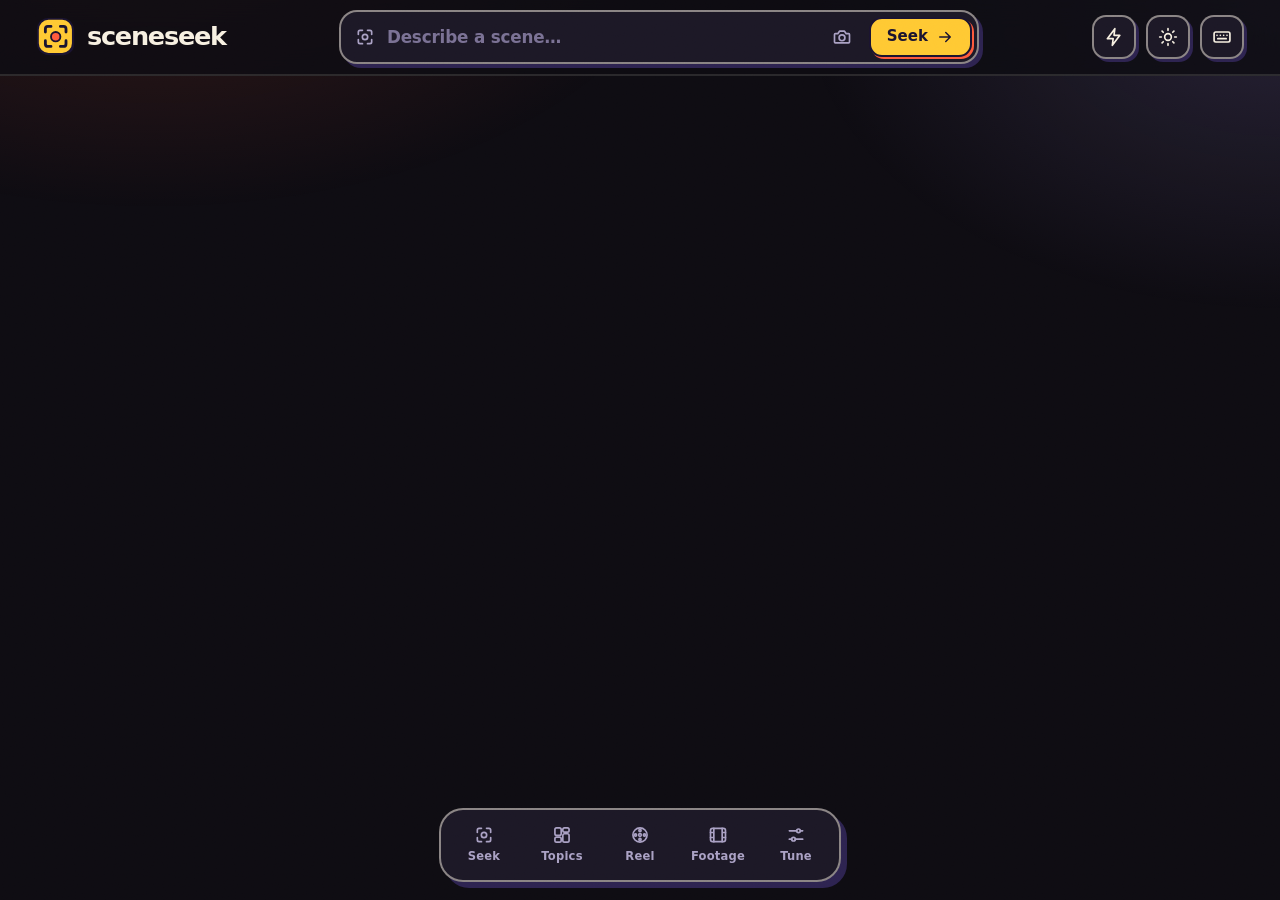
==== commit d0f367b8: "Redesign: cinema-sticker interface with contact sheets, film-strip scrubber, reel with EDL export A " ====
--- a/app/static/index.html
+++ b/app/static/index.html
@@ -6,18 +6,18 @@
 <title>Sceneseek</title>
 <meta name="color-scheme" content="dark light">
 <link rel="icon" href="logo.svg">
+<link rel="preload" href="fonts/bricolage-grotesque-latin-wght-normal.woff2" as="font" type="font/woff2" crossorigin>
 <link rel="stylesheet" href="style.css">
 </head>
 <body>
 <svg width="0" height="0" style="position:absolute" aria-hidden="true">
   <defs>
-    <symbol id="i-menu" viewBox="0 0 24 24"><path d="M4 6h16M4 12h16M4 18h16"/></symbol>
-    <symbol id="i-home" viewBox="0 0 24 24"><path d="M3.5 11 12 4l8.5 7M6 9.5V20h4.5v-5.5h3V20H18V9.5"/></symbol>
     <symbol id="i-search" viewBox="0 0 24 24"><circle cx="11" cy="11" r="7"/><path d="m20 20-3.5-3.5"/></symbol>
-    <symbol id="i-compass" viewBox="0 0 24 24"><circle cx="12" cy="12" r="9"/><path d="m15.5 8.5-2 5-5 2 2-5z"/></symbol>
-    <symbol id="i-star" viewBox="0 0 24 24"><path d="m12 3.5 2.6 5.3 5.9.9-4.3 4.1 1 5.8-5.2-2.7-5.2 2.7 1-5.8L3.5 9.7l5.9-.9z"/></symbol>
+    <symbol id="i-seek" viewBox="0 0 24 24"><path d="M4 9V6a2 2 0 0 1 2-2h3M15 4h3a2 2 0 0 1 2 2v3M20 15v3a2 2 0 0 1-2 2h-3M9 20H6a2 2 0 0 1-2-2v-3"/><circle cx="12" cy="12" r="3.2"/></symbol>
+    <symbol id="i-topics" viewBox="0 0 24 24"><rect x="3.5" y="3.5" width="7.5" height="9" rx="2"/><rect x="13" y="3.5" width="7.5" height="5" rx="2"/><rect x="13" y="10.5" width="7.5" height="10" rx="2"/><rect x="3.5" y="14.5" width="7.5" height="6" rx="2"/></symbol>
+    <symbol id="i-reel" viewBox="0 0 24 24"><circle cx="12" cy="12" r="8.5"/><circle cx="12" cy="12" r="1.6"/><circle cx="12" cy="6.6" r="1.3"/><circle cx="12" cy="17.4" r="1.3"/><circle cx="6.6" cy="12" r="1.3"/><circle cx="17.4" cy="12" r="1.3"/></symbol>
     <symbol id="i-film" viewBox="0 0 24 24"><rect x="3" y="4" width="18" height="16" rx="2.5"/><path d="M7 4v16M17 4v16M3 9h4M3 15h4M17 9h4M17 15h4"/></symbol>
-    <symbol id="i-gear" viewBox="0 0 24 24"><circle cx="12" cy="12" r="3"/><path d="M19.4 15a1.7 1.7 0 0 0 .3 1.8l.1.1a2 2 0 1 1-2.8 2.8l-.1-.1a1.7 1.7 0 0 0-1.8-.3 1.7 1.7 0 0 0-1 1.5V21a2 2 0 1 1-4 0v-.1a1.7 1.7 0 0 0-1.1-1.5 1.7 1.7 0 0 0-1.8.3l-.1.1a2 2 0 1 1-2.8-2.8l.1-.1a1.7 1.7 0 0 0 .3-1.8 1.7 1.7 0 0 0-1.5-1H3a2 2 0 1 1 0-4h.1a1.7 1.7 0 0 0 1.5-1.1 1.7 1.7 0 0 0-.3-1.8l-.1-.1a2 2 0 1 1 2.8-2.8l.1.1a1.7 1.7 0 0 0 1.8.3H9a1.7 1.7 0 0 0 1-1.5V3a2 2 0 1 1 4 0v.1a1.7 1.7 0 0 0 1 1.5 1.7 1.7 0 0 0 1.8-.3l.1-.1a2 2 0 1 1 2.8 2.8l-.1.1a1.7 1.7 0 0 0-.3 1.8V9a1.7 1.7 0 0 0 1.5 1H21a2 2 0 1 1 0 4h-.1a1.7 1.7 0 0 0-1.5 1z"/></symbol>
+    <symbol id="i-gear" viewBox="0 0 24 24"><path d="M4 7h9M17 7h3M4 17h3M11 17h9"/><circle cx="15" cy="7" r="2.2"/><circle cx="9" cy="17" r="2.2"/></symbol>
     <symbol id="i-folder" viewBox="0 0 24 24"><path d="M3 7a2 2 0 0 1 2-2h4l2 2h8a2 2 0 0 1 2 2v8a2 2 0 0 1-2 2H5a2 2 0 0 1-2-2z"/></symbol>
     <symbol id="i-plus" viewBox="0 0 24 24"><path d="M12 5v14M5 12h14"/></symbol>
     <symbol id="i-x" viewBox="0 0 24 24"><path d="m6 6 12 12M18 6 6 18"/></symbol>
@@ -32,308 +32,304 @@
     <symbol id="i-external" viewBox="0 0 24 24"><path d="M14 4h6v6M20 4l-9 9M18 14v5a1 1 0 0 1-1 1H5a1 1 0 0 1-1-1V7a1 1 0 0 1 1-1h5"/></symbol>
     <symbol id="i-download" viewBox="0 0 24 24"><path d="M12 4v11M7 11l5 5 5-5M5 20h14"/></symbol>
     <symbol id="i-camera" viewBox="0 0 24 24"><path d="M4 8h3l2-3h6l2 3h3a1 1 0 0 1 1 1v9a1 1 0 0 1-1 1H4a1 1 0 0 1-1-1V9a1 1 0 0 1 1-1z"/><circle cx="12" cy="13" r="3.5"/></symbol>
+    <symbol id="i-star" viewBox="0 0 24 24"><path d="m12 3.5 2.6 5.3 5.9.9-4.3 4.1 1 5.8-5.2-2.7-5.2 2.7 1-5.8L3.5 9.7l5.9-.9z"/></symbol>
     <symbol id="i-grid" viewBox="0 0 24 24"><rect x="4" y="4" width="7" height="7" rx="1.5"/><rect x="13" y="4" width="7" height="7" rx="1.5"/><rect x="4" y="13" width="7" height="7" rx="1.5"/><rect x="13" y="13" width="7" height="7" rx="1.5"/></symbol>
     <symbol id="i-rows" viewBox="0 0 24 24"><rect x="3" y="4" width="18" height="7" rx="1.5"/><rect x="3" y="13" width="18" height="7" rx="1.5"/></symbol>
     <symbol id="i-list" viewBox="0 0 24 24"><path d="M9 6h11M9 12h11M9 18h11M4.5 6h.01M4.5 12h.01M4.5 18h.01"/></symbol>
     <symbol id="i-keyboard" viewBox="0 0 24 24"><rect x="2.5" y="6" width="19" height="12" rx="2"/><path d="M6 10h.01M10 10h.01M14 10h.01M18 10h.01M7 14h10"/></symbol>
     <symbol id="i-bolt" viewBox="0 0 24 24"><path d="M13 2 4 14h7l-1 8 9-12h-7z"/></symbol>
-    <symbol id="i-chev-l" viewBox="0 0 24 24"><path d="m15 6-6 6 6 6"/></symbol>
-    <symbol id="i-chev-r" viewBox="0 0 24 24"><path d="m9 6 6 6-6 6"/></symbol>
     <symbol id="i-clock" viewBox="0 0 24 24"><circle cx="12" cy="12" r="9"/><path d="M12 7v5l3.5 2"/></symbol>
     <symbol id="i-alert" viewBox="0 0 24 24"><path d="M12 3 2 20h20zM12 10v4M12 17h.01"/></symbol>
     <symbol id="i-back" viewBox="0 0 24 24"><path d="M19 12H5M11 6l-6 6 6 6"/></symbol>
-    <symbol id="i-dots" viewBox="0 0 24 24"><path d="M12 5h.01M12 12h.01M12 19h.01" stroke-width="3"/></symbol>
-    <symbol id="i-layers" viewBox="0 0 24 24"><path d="m12 3 9 5-9 5-9-5zM3 13l9 5 9-5M3 17.5l9 5 9-5" /></symbol>
+    <symbol id="i-arrow" viewBox="0 0 24 24"><path d="M5 12h14M13 6l6 6-6 6"/></symbol>
+    <symbol id="i-check" viewBox="0 0 24 24"><path d="m5 12.5 4.5 4.5L19 7"/></symbol>
   </defs>
 </svg>
 
-<header class="topbar">
-  <div class="tb-left">
-    <button class="icon-btn" id="menuBtn" type="button" aria-label="Toggle menu"><svg class="ic"><use href="#i-menu"/></svg></button>
-    <a class="brand" href="#search" id="brand" aria-label="Sceneseek home"><img src="logo.svg" alt="" width="28" height="28"><span>Sceneseek</span></a>
-  </div>
-  <form class="tb-search" id="searchForm" autocomplete="off" role="search">
-    <div class="sbox">
-      <svg class="ic sico"><use href="#i-search"/></svg>
+<a class="skip" href="#app">Skip to content</a>
+
+<header class="hdr" id="hdr">
+  <a class="brand" href="#search" id="brand" aria-label="Sceneseek home"><img src="logo.svg" alt="" width="40" height="40"><span>sceneseek</span></a>
+  <div class="hdr-slot" id="hdrSlot">
+    <form class="sform" id="searchForm" autocomplete="off" role="search">
+      <i class="vf tl"></i><i class="vf tr"></i><i class="vf bl"></i><i class="vf br"></i>
+      <svg class="ic sico"><use href="#i-seek"/></svg>
       <input id="q" type="text" placeholder="Describe a scene…" aria-label="Describe the moment you are looking for" spellcheck="false" autocomplete="off" role="combobox" aria-expanded="false" aria-controls="sugg">
-      <button type="button" class="clear" id="clearQ" aria-label="Clear search" hidden><svg class="ic"><use href="#i-x"/></svg></button>
-      <button class="go" type="submit" aria-label="Search"><svg class="ic"><use href="#i-search"/></svg></button>
+      <button type="button" class="sbtn" id="clearQ" aria-label="Clear search" hidden><svg class="ic"><use href="#i-x"/></svg></button>
+      <button type="button" class="sbtn" id="imgBtn" title="Search with an image (or paste one)" aria-label="Search with an image"><svg class="ic"><use href="#i-camera"/></svg></button>
+      <button class="seekbtn" type="submit"><span>Seek</span><svg class="ic"><use href="#i-arrow"/></svg></button>
+      <input type="file" id="imgInput" accept="image/*" hidden>
       <div class="sugg" id="sugg" role="listbox" hidden></div>
-    </div>
-    <button type="button" class="icon-btn round" id="imgBtn" title="Search with an image (or paste one)" aria-label="Search with an image"><svg class="ic"><use href="#i-camera"/></svg></button>
-    <input type="file" id="imgInput" accept="image/*" hidden>
-  </form>
-  <div class="tb-right">
-    <button class="job-ring" id="jobBtn" type="button" hidden title="Indexing in progress" aria-label="Indexing in progress"><span class="ring" id="jobRing"><b id="jobPct">0</b></span></button>
-    <button class="icon-btn" id="cmdkBtn" type="button" title="Command palette (Ctrl K)" aria-label="Command palette"><svg class="ic"><use href="#i-bolt"/></svg></button>
-    <button class="icon-btn" id="themeBtn" type="button" aria-label="Switch theme" title="Switch theme"><svg class="ic"><use href="#i-sun"/></svg></button>
-    <button class="icon-btn" id="keysBtn" type="button" aria-label="Keyboard shortcuts" title="Keyboard shortcuts (?)"><svg class="ic"><use href="#i-keyboard"/></svg></button>
+    </form>
+  </div>
+  <div class="hdr-r">
+    <button class="rec" id="jobBtn" type="button" hidden title="Indexing in progress" aria-label="Indexing in progress"><i class="recdot"></i><span id="recText">REC</span></button>
+    <button class="ibtn" id="cmdkBtn" type="button" title="Command palette (Ctrl K)" aria-label="Command palette"><svg class="ic"><use href="#i-bolt"/></svg></button>
+    <button class="ibtn" id="themeBtn" type="button" aria-label="Switch theme" title="Switch theme"><svg class="ic"><use href="#i-sun"/></svg></button>
+    <button class="ibtn" id="keysBtn" type="button" aria-label="Keyboard shortcuts" title="Keyboard shortcuts (?)"><svg class="ic"><use href="#i-keyboard"/></svg></button>
   </div>
 </header>
 
-<div class="scrim" id="scrim" hidden></div>
-<div class="layout">
-  <aside class="guide" id="guide" aria-label="Navigation">
-    <nav class="g-main" aria-label="Main">
-      <a href="#search" data-tab="search"><svg class="ic"><use href="#i-home"/></svg><span>Home</span></a>
-      <a href="#explore" data-tab="explore"><svg class="ic"><use href="#i-compass"/></svg><span>Explore</span></a>
-      <a href="#saved" data-tab="saved"><svg class="ic"><use href="#i-star"/></svg><span>Saved</span><b class="count" id="savedCount" hidden></b></a>
-      <a href="#library" data-tab="library"><svg class="ic"><use href="#i-film"/></svg><span>Library</span><b class="count" id="libCount" hidden></b></a>
-    </nav>
-    <div class="g-sec" id="folderSec" hidden>
-      <h4>Folders</h4>
-      <nav id="folderNav" aria-label="Watched folders"></nav>
-    </div>
-    <div class="g-sec">
-      <nav aria-label="More">
-        <a href="#settings" data-tab="settings"><svg class="ic"><use href="#i-gear"/></svg><span>Settings</span></a>
-        <button type="button" id="guideKeys"><svg class="ic"><use href="#i-keyboard"/></svg><span>Shortcuts</span></button>
-      </nav>
-    </div>
-    <p class="g-foot"><span id="ver"></span><br>Everything runs on this computer.</p>
-  </aside>
-
-  <main class="main" id="app">
-    <!-- First run -->
-    <section id="setup" class="view" hidden>
-      <div class="setup">
-        <div class="setup-art" aria-hidden="true"><img src="logo.svg" alt="" width="88" height="88"></div>
-        <h1>Welcome to Sceneseek</h1>
-        <p class="lead">Find any moment in your videos by describing it. Everything runs on this computer.</p>
-        <p class="muted">Sceneseek needs its search model once. After this download it works fully offline.</p>
-        <div class="choices" role="radiogroup" aria-label="Model quality">
-          <label class="choice"><input type="radio" name="q" value="fast" checked><span><b>Fast</b> <em class="tag">Recommended</em><small>About 150 MB. Quick to index, great results.</small></span></label>
-          <label class="choice"><input type="radio" name="q" value="best"><span><b>Best</b><small>About 600 MB. A little sharper, slower to index.</small></span></label>
-        </div>
-        <button class="btn primary big" id="dlBtn" type="button"><svg class="ic"><use href="#i-download"/></svg>Download and start</button>
-        <div class="bar" id="dlBar" hidden><i id="dlFill"></i></div>
-        <p class="muted small" id="dlText"></p>
-      </div>
-    </section>
-
-    <!-- Home and search results -->
-    <section id="search" class="view" hidden>
-      <div id="home">
-        <div class="chipbar" id="topicBar">
-          <button class="cb-arrow l" type="button" aria-label="Scroll left" hidden><svg class="ic"><use href="#i-chev-l"/></svg></button>
-          <div class="chips-scroll" id="topicChips" role="toolbar" aria-label="Topics"></div>
-          <button class="cb-arrow r" type="button" aria-label="Scroll right" hidden><svg class="ic"><use href="#i-chev-r"/></svg></button>
-        </div>
-        <div class="shelf-h" id="homeHead" hidden><h2>Your videos</h2><a href="#library" class="link">See all</a></div>
-        <div class="ygrid" id="homeGrid"></div>
-        <div class="empty" id="homeEmpty" hidden>
-          <div class="empty-art"><svg class="ic"><use href="#i-film"/></svg></div>
-          <h2>Add some videos to search</h2>
-          <p class="muted">Point Sceneseek at a folder. It indexes everything in the background and you can search as soon as the first video is done.</p>
-          <button class="btn primary" type="button" data-act="addFolder"><svg class="ic"><use href="#i-folder"/></svg>Add a folder</button>
-          <p class="tip"><svg class="ic"><use href="#i-bolt"/></svg>Power search: <code>dog + snow</code> finds both, <code>beach -night</code> leaves night out.</p>
-        </div>
-      </div>
-
-      <div id="found" hidden>
-        <div class="filterbar">
-          <div class="chips-scroll" id="matchChips" role="radiogroup" aria-label="Minimum match">
-            <button type="button" class="fchip on" data-v="0">Any match</button>
-            <button type="button" class="fchip" data-v="55"><i class="dotc" style="--pc:hsl(60 85% 52%)"></i>Good 55%+</button>
-            <button type="button" class="fchip" data-v="75"><i class="dotc" style="--pc:hsl(90 85% 50%)"></i>Strong 75%+</button>
-          </div>
-          <span class="spacer"></span>
-          <label class="field"><span>In</span><select id="scope" aria-label="Look in"></select></label>
-          <label class="field"><span>Sort</span><select id="sortBy" aria-label="Sort results"><option value="score">Best match</option><option value="name">Name</option><option value="added">Recently added</option><option value="duration">Longest</option></select></label>
-          <div class="seg icons" id="viewMode" role="radiogroup" aria-label="Result layout">
-            <button type="button" data-v="videos" title="List" aria-label="List"><svg class="ic"><use href="#i-rows"/></svg></button><button type="button" data-v="moments" title="All moments" aria-label="All moments"><svg class="ic"><use href="#i-grid"/></svg></button>
-          </div>
-          <button class="icon-btn" id="exportBtn" type="button" title="Export results as CSV" aria-label="Export results as CSV"><svg class="ic"><use href="#i-download"/></svg></button>
-        </div>
+<main class="main" id="app">
+  <!-- First run -->
+  <section id="setup" class="view" hidden>
+    <div class="setup">
+      <div class="setup-film" aria-hidden="true"><i></i><i></i><i></i><i></i><i></i></div>
+      <p class="kicker"><i class="recdot"></i> First time here</p>
+      <h1>Let's load the <mark>film</mark>.</h1>
+      <p class="lead">Sceneseek finds moments in your videos by what happens in them. Everything runs on this computer. It just needs its search model once, then it works offline.</p>
+      <div class="choices" role="radiogroup" aria-label="Model quality">
+        <label class="choice"><input type="radio" name="q" value="fast" checked><span><b>Fast</b> <em class="tag">Recommended</em><small>About 150 MB. Quick to index, great results.</small></span></label>
+        <label class="choice"><input type="radio" name="q" value="best"><span><b>Best</b><small>About 600 MB. A little sharper, slower to index.</small></span></label>
+      </div>
+      <button class="btn pop big" id="dlBtn" type="button"><svg class="ic"><use href="#i-download"/></svg>Download and start</button>
+      <div class="meter" id="dlBar" hidden><i id="dlFill"></i></div>
+      <p class="mono small muted" id="dlText"></p>
+    </div>
+  </section>
+
+  <!-- Seek: home and results -->
+  <section id="search" class="view" hidden>
+    <div id="home">
+      <div class="hero">
+        <p class="kicker"><i class="recdot"></i> 100% on your computer · nothing is uploaded</p>
+        <h1 class="mega"><span class="w">Describe</span> <span class="w">a</span> <span class="w">moment.</span><br><span class="w">We'll</span> <span class="w">find</span> <span class="w">the</span> <mark class="w">shot.</mark></h1>
+        <div class="hero-slot" id="heroSlot"></div>
+        <div class="stickers" id="topicChips" role="toolbar" aria-label="Topics"></div>
+        <p class="tip" id="powerTip"><svg class="ic"><use href="#i-bolt"/></svg>Power search: <code>dog + snow</code> finds both. <code>beach -night</code> leaves night out.</p>
+      </div>
+      <div class="ticker" id="ticker" hidden></div>
+      <div class="shelf-h" id="homeHead" hidden><h2>On the shelf</h2><a href="#library" class="link">All footage <svg class="ic"><use href="#i-arrow"/></svg></a></div>
+      <div class="shelf" id="homeGrid"></div>
+      <div class="empty" id="homeEmpty" hidden>
+        <div class="slate" aria-hidden="true"><div class="slate-top"><i></i><i></i><i></i><i></i><i></i><i></i></div><div class="slate-body"><span>SCENE</span><b>01</b><span>TAKE</span><b>01</b></div></div>
+        <h2>The shelf is empty.</h2>
+        <p class="muted">Point Sceneseek at a folder of videos. It indexes them in the background and you can seek as soon as the first one is ready.</p>
+        <button class="btn pop big" type="button" data-act="addFolder"><svg class="ic"><use href="#i-folder"/></svg>Add a folder</button>
+      </div>
+    </div>
+
+    <div id="found" hidden>
+      <div class="found-head">
+        <p class="kicker" id="resKicker">Results for</p>
+        <h1 class="res-title" id="resTitle"></h1>
+        <p class="summary mono" id="summary"></p>
         <div class="terms" id="terms" hidden></div>
-        <p class="summary" id="summary"></p>
-        <div id="results" aria-live="polite"></div>
-      </div>
-    </section>
-
-    <!-- Watch -->
-    <section id="watch" class="view" hidden>
-      <div class="watch">
-        <div class="w-main">
+      </div>
+      <div class="controls">
+        <div class="seg" id="matchChips" role="radiogroup" aria-label="Minimum match">
+          <button type="button" class="on" data-v="0">Any match</button>
+          <button type="button" data-v="55"><i class="dotc" style="--pc:hsl(70 90% 55%)"></i>Good<small>55%+</small></button>
+          <button type="button" data-v="75"><i class="dotc" style="--pc:hsl(115 85% 50%)"></i>Strong<small>75%+</small></button>
+        </div>
+        <span class="spacer"></span>
+        <label class="field"><span>In</span><select id="scope" aria-label="Look in"></select></label>
+        <label class="field"><span>Sort</span><select id="sortBy" aria-label="Sort results"><option value="score">Best match</option><option value="name">Name</option><option value="added">Recently added</option><option value="duration">Longest</option></select></label>
+        <div class="seg icons" id="viewMode" role="radiogroup" aria-label="Result layout">
+          <button type="button" data-v="videos" title="Contact sheets" aria-label="Contact sheets"><svg class="ic"><use href="#i-rows"/></svg></button><button type="button" data-v="moments" title="All frames" aria-label="All frames"><svg class="ic"><use href="#i-grid"/></svg></button>
+        </div>
+        <button class="ibtn" id="exportBtn" type="button" title="Export results as CSV" aria-label="Export results as CSV"><svg class="ic"><use href="#i-download"/></svg></button>
+      </div>
+      <div id="results" aria-live="polite"></div>
+    </div>
+  </section>
+
+  <!-- Screening room -->
+  <section id="watch" class="view" hidden>
+    <div class="w-top">
+      <button class="btn small" id="wBack" type="button"><svg class="ic"><use href="#i-back"/></svg>Back</button>
+      <div class="w-id"><h1 id="pName"></h1><p class="mono" id="pMeta"></p></div>
+    </div>
+    <div class="watch">
+      <div class="w-main">
+        <div class="stage-frame">
           <div class="stage">
             <video id="pVideo" controls playsinline></video>
-            <div class="stage-err" id="pErr" hidden><svg class="ic"><use href="#i-alert"/></svg><p><b>This format can't play inside Sceneseek.</b></p><p class="muted small">Open it in your usual player and jump to <b id="pErrTime"></b>.</p><button class="btn primary" id="pOpenErr" type="button">Open in video player</button></div>
+            <div class="stage-err" id="pErr" hidden><svg class="ic"><use href="#i-alert"/></svg><p><b>This format can't play inside Sceneseek.</b></p><p class="small">Open it in your usual player and jump to <b id="pErrTime"></b>.</p><button class="btn pop" id="pOpenErr" type="button">Open in video player</button></div>
           </div>
-          <div class="timeline" id="pTimeline" title="Where this video matches. Click to jump.">
-            <div class="heat" id="pHeat"></div>
+        </div>
+        <div class="reelbar">
+          <div class="reel" id="pTimeline" title="Click anywhere on the film to jump there">
+            <div class="reel-frames" id="pStrip"></div>
+            <div class="reel-heat" id="pHeat"></div>
             <div class="marks" id="pMarks"></div>
             <div class="head" id="pHead"></div>
             <div class="tip-time" id="pTip" hidden></div>
           </div>
-          <div class="tl-legend"><span class="lg"><i class="dot"></i>Match strength across the video</span><span id="pTimeNow">0:00</span></div>
-          <h1 class="w-title" id="pName"></h1>
-          <div class="w-row">
-            <div class="w-meta" id="pMeta"></div>
-            <div class="w-actions">
-              <button class="pill" id="pSave" type="button" title="Save moment (S)"><svg class="ic"><use href="#i-star"/></svg><span>Save</span></button>
-              <button class="pill" id="pFrame" type="button" title="Save this frame as a picture"><svg class="ic"><use href="#i-camera"/></svg><span>Frame</span></button>
-              <button class="pill" id="pSimilar" type="button" title="Find similar moments"><svg class="ic"><use href="#i-sparkle"/></svg><span>Similar</span></button>
-              <button class="pill" id="pCopy" type="button" title="Copy name and time"><svg class="ic"><use href="#i-link"/></svg><span>Copy</span></button>
-              <button class="pill" id="pReveal" type="button" title="Show the file"><svg class="ic"><use href="#i-folder"/></svg><span>File</span></button>
-              <button class="pill" id="pOpen" type="button" title="Open in your video player"><svg class="ic"><use href="#i-external"/></svg><span>Open</span></button>
-            </div>
-          </div>
-          <div class="desc" id="pInfo"></div>
-          <h3 class="sec-h">Scenes</h3>
-          <div class="strip-wrap"><div class="strip" id="pScenes" aria-label="Scenes"></div></div>
-        </div>
-        <aside class="w-side">
-          <form class="insearch" id="pSearch" autocomplete="off">
-            <svg class="ic"><use href="#i-search"/></svg><input id="pQ" type="text" placeholder="Search inside this video" aria-label="Search inside this video">
-          </form>
-          <div class="chips-scroll sidechips" id="wTabs" role="tablist">
-            <button type="button" class="fchip on" role="tab" data-tab="matches" id="tabMatches">Matches</button>
-            <button type="button" class="fchip" role="tab" data-tab="more" id="tabMore">More like this</button>
-            <button type="button" class="fchip" role="tab" data-tab="saved" id="tabSaved">Saved here</button>
-          </div>
-          <div class="speed" role="radiogroup" aria-label="Playback speed" id="pSpeed">
-            <button type="button" data-v="0.5">0.5×</button><button type="button" data-v="1" class="on">1×</button><button type="button" data-v="1.5">1.5×</button><button type="button" data-v="2">2×</button>
-          </div>
-          <div class="upnext" id="wList"></div>
-        </aside>
-      </div>
-    </section>
-
-    <!-- Explore -->
-    <section id="explore" class="view" hidden>
-      <div class="page-head"><div><h1>Explore</h1><p class="muted">Sceneseek sorted your footage into topics on its own. Pick one to see every moment.</p></div></div>
-      <div class="stats" id="stats"></div>
-      <div class="ygrid" id="concepts"></div>
-      <div class="empty" id="exploreEmpty" hidden>
-        <div class="empty-art"><svg class="ic"><use href="#i-compass"/></svg></div>
-        <h2>Nothing to explore yet</h2><p class="muted">Add some videos and topics appear here as they are indexed.</p>
-        <a class="btn primary" href="#library">Add videos</a>
-      </div>
-    </section>
-
-    <!-- Saved -->
-    <section id="saved" class="view" hidden>
-      <div class="plist">
-        <aside class="plist-side" id="plistSide"></aside>
-        <div class="plist-items" id="savedGrid"></div>
-      </div>
-      <div class="empty" id="savedEmpty" hidden>
-        <div class="empty-art"><svg class="ic"><use href="#i-star"/></svg></div>
-        <h2>No saved moments yet</h2><p class="muted">Open any result and press <kbd>S</kbd> or the Save button to keep it here, with a note if you like.</p>
-      </div>
-    </section>
-
-    <!-- Library -->
-    <section id="library" class="view" hidden>
-      <div class="page-head">
-        <div><h1>Your videos</h1><p class="muted" id="libSummary"></p></div>
-        <div class="actions">
-          <button class="btn primary" id="addFolder" type="button"><svg class="ic"><use href="#i-folder"/></svg>Add a folder</button>
-          <button class="btn" id="addFiles" type="button"><svg class="ic"><use href="#i-plus"/></svg>Add videos</button>
-          <button class="icon-btn" id="rescan" type="button" title="Look for new videos in your folders" aria-label="Look for new videos"><svg class="ic"><use href="#i-refresh"/></svg></button>
-        </div>
-      </div>
-      <div class="drop" id="drop"><svg class="ic"><use href="#i-film"/></svg><span><b>Drop videos or folders anywhere</b><small>Sceneseek indexes them in the background</small></span></div>
-      <div class="chips-scroll wrapchips" id="folderChips"></div>
-      <div class="filterbar lib" id="libTools" hidden>
-        <input type="text" id="libFilter" class="finput" placeholder="Filter by name" aria-label="Filter videos by name">
-        <div class="chips-scroll" id="libStatus" role="radiogroup" aria-label="Show">
-          <button type="button" class="fchip on" data-v="all">All</button><button type="button" class="fchip" data-v="ready">Ready</button><button type="button" class="fchip" data-v="busy">In progress</button><button type="button" class="fchip" data-v="error">Problems</button>
-        </div>
-        <span class="spacer"></span>
-        <label class="field"><span>Sort</span><select id="libSort" aria-label="Sort"><option value="added">Newest</option><option value="name">Name</option><option value="duration">Longest</option><option value="size">Largest</option></select></label>
-        <div class="seg icons" id="libView" role="radiogroup" aria-label="Layout">
-          <button type="button" data-v="grid" class="on" title="Grid" aria-label="Grid"><svg class="ic"><use href="#i-grid"/></svg></button><button type="button" data-v="list" title="List" aria-label="List"><svg class="ic"><use href="#i-list"/></svg></button>
-        </div>
-      </div>
-      <div id="videoGrid" class="ygrid"></div>
-      <p class="muted center" id="libNone" hidden>No videos match that filter.</p>
-      <div class="empty" id="libEmpty" hidden>
-        <div class="empty-art"><svg class="ic"><use href="#i-film"/></svg></div>
-        <h2>Your library is empty</h2>
-        <p class="muted">Add a folder of videos. Sceneseek indexes them in the background, and you can search as soon as the first one is done.</p>
-        <button class="btn primary" type="button" data-act="addFolder"><svg class="ic"><use href="#i-folder"/></svg>Add a folder</button>
-      </div>
-    </section>
-
-    <!-- Settings -->
-    <section id="settings" class="view" hidden>
-      <div class="page-head"><div><h1>Settings</h1><p class="muted">Good defaults are already set. Change what you like.</p></div></div>
-      <div class="set-list">
-        <div class="set-sec">
-          <h2>Searching</h2>
-          <label class="switch"><input type="checkbox" id="pInstant"><span class="sw"></span><span><b>Instant search</b><small>Results update as you type.</small></span></label>
-          <label class="switch"><input type="checkbox" id="pHover"><span class="sw"></span><span><b>Hover previews</b><small>Play a silent preview when you point at a thumbnail.</small></span></label>
-          <div class="row-set"><span><b>Moments per video</b><small>How many matches each video shows.</small></span>
-            <div class="seg" id="pPer" role="radiogroup" aria-label="Moments per video"><button type="button" data-v="3">3</button><button type="button" data-v="4">4</button><button type="button" data-v="6">6</button></div></div>
-        </div>
-        <div class="set-sec">
-          <h2>Indexing</h2>
-          <div class="range-set"><div class="range-h"><b>Detail</b><output id="oInterval"></output></div><small>How often a frame is looked at. Smaller steps catch shorter moments but take longer.</small>
-            <input type="range" id="sInterval" min="0.5" max="5" step="0.5" aria-label="Seconds between sampled frames"><div class="range-l"><span>More detail</span><span>Faster</span></div></div>
-          <div class="range-set"><div class="range-h"><b>Skip repeated scenes</b><output id="oDedupe"></output></div><small>Frames that look almost the same as the last are skipped.</small>
-            <input type="range" id="sDedupe" min="0" max="1" step="0.1" aria-label="How aggressively to skip repeated frames"><div class="range-l"><span>Keep everything</span><span>Skip more</span></div></div>
-          <div class="row-set"><span><b>Speed</b><small>Balanced keeps your computer responsive.</small></span>
-            <div class="seg" id="sSpeed" role="radiogroup" aria-label="Indexing speed"><button type="button" data-v="balanced">Balanced</button><button type="button" data-v="max">Maximum</button></div></div>
-        </div>
-        <div class="set-sec">
-          <h2>Search model</h2>
-          <p class="muted small" id="modelHelp"></p>
-          <div class="seg" id="sQuality" role="radiogroup" aria-label="Model quality"><button type="button" data-v="fast">Fast · 150 MB</button><button type="button" data-v="best">Best · 600 MB</button></div>
-          <div class="bar" id="mdlBar" hidden><i id="mdlFill"></i></div>
-          <p class="muted small" id="mdlText"></p>
-        </div>
-        <div class="set-sec">
-          <h2>Your data</h2>
-          <p class="muted small">The index, thumbnails and settings live here. Your videos are never copied or changed. Saved frames go to <b>Pictures\Sceneseek</b>.</p>
-          <code class="path" id="dataDir"></code>
-          <div class="actions"><button class="btn danger" id="clearAll" type="button"><svg class="ic"><use href="#i-trash"/></svg>Clear the whole index</button></div>
-        </div>
-        <div class="set-sec">
-          <h2>About</h2>
-          <p class="muted small"><b>Sceneseek</b> <span id="aboutVersion"></span> · free and open source (MIT). Searches run on your computer with OpenAI's open CLIP model, so nothing you search or index is uploaded.</p>
-        </div>
-      </div>
-    </section>
-  </main>
-</div>
-
-<!-- Job card -->
+          <div class="reel-legend mono"><span class="lg"><i class="dot"></i>match strength along the film</span><span id="pTimeNow">0:00</span></div>
+        </div>
+        <div class="w-actions">
+          <button class="btn" id="pSave" type="button" title="Keep this moment on your reel (S)"><svg class="ic"><use href="#i-star"/></svg><span>Keep</span></button>
+          <button class="btn" id="pFrame" type="button" title="Save this frame as a picture"><svg class="ic"><use href="#i-camera"/></svg><span>Grab frame</span></button>
+          <button class="btn" id="pSimilar" type="button" title="Find similar moments"><svg class="ic"><use href="#i-sparkle"/></svg><span>Find similar</span></button>
+          <button class="btn" id="pCopy" type="button" title="Copy name and time"><svg class="ic"><use href="#i-link"/></svg><span>Copy time</span></button>
+          <button class="btn" id="pReveal" type="button" title="Show the file"><svg class="ic"><use href="#i-folder"/></svg><span>Show file</span></button>
+          <button class="btn" id="pOpen" type="button" title="Open in your video player"><svg class="ic"><use href="#i-external"/></svg><span>Open</span></button>
+        </div>
+        <div class="info mono" id="pInfo"></div>
+      </div>
+      <aside class="w-side">
+        <form class="insearch" id="pSearch" autocomplete="off">
+          <svg class="ic"><use href="#i-seek"/></svg><input id="pQ" type="text" placeholder="Seek inside this video" aria-label="Search inside this video">
+        </form>
+        <div class="seg tabs" id="wTabs" role="tablist">
+          <button type="button" class="on" role="tab" data-tab="matches">Takes</button>
+          <button type="button" role="tab" data-tab="more">Like this</button>
+          <button type="button" role="tab" data-tab="saved">Kept</button>
+        </div>
+        <div class="speed" role="radiogroup" aria-label="Playback speed" id="pSpeed">
+          <button type="button" data-v="0.5">0.5×</button><button type="button" data-v="1" class="on">1×</button><button type="button" data-v="1.5">1.5×</button><button type="button" data-v="2">2×</button>
+        </div>
+        <div class="takes" id="wList"></div>
+      </aside>
+    </div>
+  </section>
+
+  <!-- Topics -->
+  <section id="explore" class="view" hidden>
+    <div class="page-head"><div><p class="kicker">Topics</p><h1>What's <mark>in</mark> your footage</h1><p class="muted">Sceneseek sorted your videos into topics on its own. Tap one to see every moment.</p></div></div>
+    <div class="stats" id="stats"></div>
+    <div class="mosaic" id="concepts"></div>
+    <div class="empty" id="exploreEmpty" hidden>
+      <div class="empty-art"><svg class="ic"><use href="#i-topics"/></svg></div>
+      <h2>Nothing to explore yet</h2><p class="muted">Add some videos and topics appear here as they are indexed.</p>
+      <a class="btn pop" href="#library">Add videos</a>
+    </div>
+  </section>
+
+  <!-- Reel -->
+  <section id="saved" class="view" hidden>
+    <div class="page-head" id="reelHead">
+      <div><p class="kicker">Your reel</p><h1>The <mark>cut list</mark></h1><p class="muted" id="reelMeta"></p></div>
+      <div class="actions" id="reelActions">
+        <button class="btn" id="reelCsv" type="button"><svg class="ic"><use href="#i-download"/></svg>CSV</button>
+        <button class="btn pop" id="reelEdl" type="button" title="Edit decision list for Premiere, DaVinci Resolve and Final Cut"><svg class="ic"><use href="#i-film"/></svg>Export EDL</button>
+      </div>
+    </div>
+    <div class="cuts" id="savedGrid"></div>
+    <div class="empty" id="savedEmpty" hidden>
+      <div class="empty-art"><svg class="ic"><use href="#i-reel"/></svg></div>
+      <h2>Your reel is empty</h2><p class="muted">Open any shot and press <kbd>S</kbd> (or Keep) to add it here, with a note. Then export the cut list to your editor.</p>
+    </div>
+  </section>
+
+  <!-- Footage -->
+  <section id="library" class="view" hidden>
+    <div class="page-head">
+      <div><p class="kicker">Footage</p><h1>Everything <mark>you shot</mark></h1><p class="muted mono" id="libSummary"></p></div>
+      <div class="actions">
+        <button class="btn pop" id="addFolder" type="button"><svg class="ic"><use href="#i-folder"/></svg>Add a folder</button>
+        <button class="btn" id="addFiles" type="button"><svg class="ic"><use href="#i-plus"/></svg>Add videos</button>
+        <button class="ibtn" id="rescan" type="button" title="Look for new videos in your folders" aria-label="Look for new videos"><svg class="ic"><use href="#i-refresh"/></svg></button>
+      </div>
+    </div>
+    <div class="drop" id="drop"><svg class="ic"><use href="#i-film"/></svg><span><b>Drop videos or folders anywhere</b><small>They are indexed in the background. Your files are never copied.</small></span></div>
+    <div class="stickers left" id="folderChips"></div>
+    <div class="controls lib" id="libTools" hidden>
+      <input type="text" id="libFilter" class="finput" placeholder="Filter by name" aria-label="Filter videos by name">
+      <div class="seg" id="libStatus" role="radiogroup" aria-label="Show">
+        <button type="button" class="on" data-v="all">All</button><button type="button" data-v="ready">Ready</button><button type="button" data-v="busy">In progress</button><button type="button" data-v="error">Problems</button>
+      </div>
+      <span class="spacer"></span>
+      <label class="field"><span>Sort</span><select id="libSort" aria-label="Sort"><option value="added">Newest</option><option value="name">Name</option><option value="duration">Longest</option><option value="size">Largest</option></select></label>
+      <div class="seg icons" id="libView" role="radiogroup" aria-label="Layout">
+        <button type="button" data-v="grid" class="on" title="Grid" aria-label="Grid"><svg class="ic"><use href="#i-grid"/></svg></button><button type="button" data-v="list" title="List" aria-label="List"><svg class="ic"><use href="#i-list"/></svg></button>
+      </div>
+    </div>
+    <div id="videoGrid" class="clips"></div>
+    <p class="muted center" id="libNone" hidden>No videos match that filter.</p>
+    <div class="empty" id="libEmpty" hidden>
+      <div class="empty-art"><svg class="ic"><use href="#i-film"/></svg></div>
+      <h2>No footage yet</h2>
+      <p class="muted">Add a folder of videos. Sceneseek indexes them in the background, and you can seek as soon as the first one is done.</p>
+      <button class="btn pop" type="button" data-act="addFolder"><svg class="ic"><use href="#i-folder"/></svg>Add a folder</button>
+    </div>
+  </section>
+
+  <!-- Tune -->
+  <section id="settings" class="view" hidden>
+    <div class="page-head"><div><p class="kicker">Tune</p><h1>Make it <mark>yours</mark></h1><p class="muted">Good defaults are already set. Change what you like.</p></div></div>
+    <div class="set-grid">
+      <div class="card set">
+        <h2>Seeking</h2>
+        <label class="switch"><input type="checkbox" id="pInstant"><span class="sw"></span><span><b>Instant search</b><small>Results update as you type.</small></span></label>
+        <label class="switch"><input type="checkbox" id="pHover"><span class="sw"></span><span><b>Hover previews</b><small>Play a silent preview when you point at a frame.</small></span></label>
+        <div class="row-set"><span><b>Moments per video</b><small>How many frames each video shows.</small></span>
+          <div class="seg" id="pPer" role="radiogroup" aria-label="Moments per video"><button type="button" data-v="3">3</button><button type="button" data-v="4">4</button><button type="button" data-v="6">6</button></div></div>
+      </div>
+      <div class="card set">
+        <h2>Indexing</h2>
+        <div class="range-set"><div class="range-h"><b>Detail</b><output id="oInterval"></output></div><small>How often a frame is looked at. Smaller steps catch shorter moments but take longer.</small>
+          <input type="range" id="sInterval" min="0.5" max="5" step="0.5" aria-label="Seconds between sampled frames"><div class="range-l"><span>More detail</span><span>Faster</span></div></div>
+        <div class="range-set"><div class="range-h"><b>Skip repeated scenes</b><output id="oDedupe"></output></div><small>Frames that look almost the same as the last are skipped.</small>
+          <input type="range" id="sDedupe" min="0" max="1" step="0.1" aria-label="How aggressively to skip repeated frames"><div class="range-l"><span>Keep everything</span><span>Skip more</span></div></div>
+        <div class="row-set"><span><b>Speed</b><small>Balanced keeps your computer responsive.</small></span>
+          <div class="seg" id="sSpeed" role="radiogroup" aria-label="Indexing speed"><button type="button" data-v="balanced">Balanced</button><button type="button" data-v="max">Maximum</button></div></div>
+      </div>
+      <div class="card set">
+        <h2>Search model</h2>
+        <p class="muted small" id="modelHelp"></p>
+        <div class="seg" id="sQuality" role="radiogroup" aria-label="Model quality"><button type="button" data-v="fast">Fast · 150 MB</button><button type="button" data-v="best">Best · 600 MB</button></div>
+        <div class="meter" id="mdlBar" hidden><i id="mdlFill"></i></div>
+        <p class="muted small mono" id="mdlText"></p>
+      </div>
+      <div class="card set">
+        <h2>Your data</h2>
+        <p class="muted small">The index, thumbnails and settings live here. Your videos are never copied or changed. Saved frames go to <b>Pictures\Sceneseek</b>.</p>
+        <code class="path" id="dataDir"></code>
+        <div class="actions"><button class="btn danger" id="clearAll" type="button"><svg class="ic"><use href="#i-trash"/></svg>Clear the whole index</button></div>
+      </div>
+      <div class="card set wide">
+        <h2>About</h2>
+        <p class="muted small"><b>Sceneseek</b> <span id="aboutVersion"></span> · free and open source (MIT). Searches run on your computer with OpenAI's open CLIP model, so nothing you search or index is uploaded. Typefaces: Bricolage Grotesque, Inter and JetBrains Mono (SIL Open Font Licence).</p>
+      </div>
+    </div>
+  </section>
+</main>
+
+<nav class="dock" id="dock" aria-label="Main">
+  <a href="#search" data-tab="search"><svg class="ic"><use href="#i-seek"/></svg><span>Seek</span></a>
+  <a href="#explore" data-tab="explore"><svg class="ic"><use href="#i-topics"/></svg><span>Topics</span></a>
+  <a href="#saved" data-tab="saved"><svg class="ic"><use href="#i-reel"/></svg><span>Reel</span><b class="count" id="savedCount" hidden></b></a>
+  <a href="#library" data-tab="library"><svg class="ic"><use href="#i-film"/></svg><span>Footage</span><b class="count" id="libCount" hidden></b></a>
+  <a href="#settings" data-tab="settings"><svg class="ic"><use href="#i-gear"/></svg><span>Tune</span></a>
+</nav>
+
+<!-- Indexing card -->
 <div class="job" id="job" hidden>
   <div class="job-top">
-    <div class="job-t"><b id="jobName">Indexing</b><small id="jobInfo"></small></div>
-    <div class="job-actions">
-      <button class="icon-btn" id="jobPause" type="button" aria-label="Pause indexing" title="Pause"><svg class="ic"><use href="#i-pause"/></svg></button>
-      <button class="icon-btn" id="jobCancel" type="button" aria-label="Cancel indexing" title="Cancel"><svg class="ic"><use href="#i-x"/></svg></button>
-    </div>
-  </div>
-  <div class="bar thin"><i id="jobFill"></i></div>
+    <i class="recdot"></i>
+    <div class="job-t"><b id="jobName">Indexing</b><small class="mono" id="jobInfo"></small></div>
+    <button class="ibtn sm" id="jobPause" type="button" aria-label="Pause indexing" title="Pause"><svg class="ic"><use href="#i-pause"/></svg></button>
+    <button class="ibtn sm" id="jobCancel" type="button" aria-label="Cancel indexing" title="Cancel"><svg class="ic"><use href="#i-x"/></svg></button>
+  </div>
+  <div class="meter thin"><i id="jobFill"></i></div>
 </div>
 
 <!-- Command palette -->
 <div class="modal top" id="palette" hidden role="dialog" aria-modal="true" aria-label="Command palette">
   <div class="palette">
-    <div class="pal-in"><svg class="ic"><use href="#i-search"/></svg><input id="palQ" placeholder="Search, open a video, or run a command…" aria-label="Command" autocomplete="off" spellcheck="false"><kbd>Esc</kbd></div>
+    <div class="pal-in"><svg class="ic"><use href="#i-seek"/></svg><input id="palQ" placeholder="Seek, open a video, or run a command…" aria-label="Command" autocomplete="off" spellcheck="false"><kbd>Esc</kbd></div>
     <div class="pal-list" id="palList" role="listbox"></div>
   </div>
 </div>
 
 <!-- Shortcuts -->
 <div class="modal" id="keys" hidden role="dialog" aria-modal="true" aria-labelledby="keysH">
-  <div class="sheet">
-    <button class="icon-btn pclose" type="button" data-close="keys" aria-label="Close"><svg class="ic"><use href="#i-x"/></svg></button>
+  <div class="sheet-modal">
+    <button class="ibtn pclose" type="button" data-close="keys" aria-label="Close"><svg class="ic"><use href="#i-x"/></svg></button>
     <h2 id="keysH">Keyboard shortcuts</h2>
     <div class="keys-grid">
       <div><h3>Anywhere</h3>
-        <p><kbd>Ctrl</kbd> <kbd>K</kbd><span>Command palette</span></p><p><kbd>/</kbd><span>Search</span></p><p><kbd>?</kbd><span>This list</span></p><p><kbd>G</kbd> then <kbd>E</kbd> / <kbd>S</kbd> / <kbd>L</kbd><span>Explore, Saved, Library</span></p></div>
-      <div><h3>Watching</h3>
-        <p><kbd>Space</kbd><span>Play or pause</span></p><p><kbd>←</kbd> <kbd>→</kbd><span>Back or forward 5 s</span></p><p><kbd>[</kbd> <kbd>]</kbd><span>Previous or next moment</span></p><p><kbd>S</kbd><span>Save moment</span></p><p><kbd>F</kbd><span>Full screen</span></p><p><kbd>Esc</kbd><span>Go back</span></p></div>
+        <p><kbd>Ctrl</kbd> <kbd>K</kbd><span>Command palette</span></p><p><kbd>/</kbd><span>Seek</span></p><p><kbd>?</kbd><span>This list</span></p><p><kbd>G</kbd> then <kbd>T</kbd> / <kbd>R</kbd> / <kbd>F</kbd><span>Topics, Reel, Footage</span></p></div>
+      <div><h3>Screening room</h3>
+        <p><kbd>Space</kbd><span>Play or pause</span></p><p><kbd>←</kbd> <kbd>→</kbd><span>Back or forward 5 s</span></p><p><kbd>[</kbd> <kbd>]</kbd><span>Previous or next take</span></p><p><kbd>S</kbd><span>Keep this moment</span></p><p><kbd>F</kbd><span>Full screen</span></p><p><kbd>Esc</kbd><span>Go back</span></p></div>
     </div>
   </div>
 </div>
 
 <div class="toasts" id="toasts" aria-live="polite"></div>
-<div class="dropcover" id="dropcover" hidden><div><svg class="ic"><use href="#i-film"/></svg><b>Drop to add to your library</b></div></div>
+<div class="dropcover" id="dropcover" hidden><div><svg class="ic"><use href="#i-film"/></svg><b>Drop to add to your footage</b></div></div>
 <script src="app.js"></script>
 </body>
 </html>
--- a/app/static/style.css
+++ b/app/static/style.css
@@ -1,442 +1,514 @@
-/* Sceneseek UI. Neutral, video-first layout. Dark by default, light via [data-theme="light"]. */
+/* ───────────────────────────────────────────────────────────────
+   Sceneseek. A cinema darkroom with sticker-pop manners.
+   Chunky outlines, hard shadows, film strips and timecodes.
+   Dark by default; light "paper" theme via [data-theme="light"].
+   ─────────────────────────────────────────────────────────────── */
+@font-face { font-family: "Bricolage Grotesque"; src: url(fonts/bricolage-grotesque-latin-wght-normal.woff2) format("woff2"); font-weight: 200 800; font-display: swap; }
+@font-face { font-family: "Inter"; src: url(fonts/inter-latin-wght-normal.woff2) format("woff2"); font-weight: 100 900; font-display: swap; }
+@font-face { font-family: "JetBrains Mono"; src: url(fonts/jetbrains-mono-latin-wght-normal.woff2) format("woff2"); font-weight: 100 800; font-display: swap; }
+
 :root {
-  --bg: #0f0f0f; --bg2: #181818; --surface: #272727; --surface2: #3f3f3f; --hover: rgba(255, 255, 255, .1);
-  --line: rgba(255, 255, 255, .12); --line2: rgba(255, 255, 255, .22);
-  --ink: #f1f1f1; --mut: #aaaaaa; --faint: #717171;
-  --acc: #ff6b3d; --acc2: #ff3d77; --grad: linear-gradient(135deg, var(--acc), var(--acc2));
-  --link: #3ea6ff; --ok: #38d996; --warn: #ffb547; --err: #ff5d6c;
-  --chip-on-bg: #f1f1f1; --chip-on-ink: #0f0f0f;
-  --shadow: 0 12px 40px rgba(0, 0, 0, .55); --r: 12px;
-  --top: 56px; --guide: 240px;
-  --heat0: rgba(255, 255, 255, .08);
+  --bg: #0e0c12; --bg2: #15121c; --paper: #1c1826; --paper2: #272136;
+  --ink: #f7f0e1; --muted: #aaa1c4; --faint: #7a7194;
+  --bd: rgba(247, 240, 225, .5); --soft: rgba(247, 240, 225, .12);
+  --sh: #2d2350; --shp: #ff5a3c;
+  --coral: #ff5a3c; --sun: #ffc933; --sky: #7db3ff; --mint: #4bd6a5; --lilac: #b9a2ff; --pink: #ff93bd;
+  --on: #1a1330; --fillbd: #1a1330;
+  --film: #0a090d; --hole: #f3ecdb;
+  --grain: .06;
+  --radius: 20px;
+  --ease: cubic-bezier(.22, .61, .36, 1); --spring: cubic-bezier(.34, 1.56, .64, 1);
+  --display: "Bricolage Grotesque", "Trebuchet MS", system-ui, sans-serif;
+  --ui: "Inter", system-ui, -apple-system, "Segoe UI", Roboto, sans-serif;
+  --mono: "JetBrains Mono", ui-monospace, "Cascadia Mono", Consolas, monospace;
+  --hdr: 76px;
   color-scheme: dark;
 }
 :root[data-theme="light"] {
-  --bg: #ffffff; --bg2: #f9f9f9; --surface: #f2f2f2; --surface2: #e5e5e5; --hover: rgba(0, 0, 0, .07);
-  --line: rgba(0, 0, 0, .1); --line2: rgba(0, 0, 0, .2);
-  --ink: #0f0f0f; --mut: #606060; --faint: #909090;
-  --link: #065fd4; --chip-on-bg: #0f0f0f; --chip-on-ink: #ffffff;
-  --shadow: 0 12px 40px rgba(0, 0, 0, .18);
-  --heat0: rgba(0, 0, 0, .08);
+  --bg: #fff6e5; --bg2: #ffeccb; --paper: #ffffff; --paper2: #fff1d6;
+  --ink: #1a1330; --muted: #5e5876; --faint: #8a84a0;
+  --bd: #1a1330; --soft: rgba(26, 19, 48, .14);
+  --sh: #1a1330; --shp: #1a1330;
+  --coral: #ff5a3c; --sun: #ffc933; --sky: #7db3ff; --mint: #4bd6a5; --lilac: #b9a2ff; --pink: #ff93bd;
+  --grain: .05;
   color-scheme: light;
 }
 * { box-sizing: border-box; }
 html, body { height: 100%; }
-body { margin: 0; background: var(--bg); color: var(--ink); overflow: hidden;
-  font: 14px/1.45 Roboto, "Segoe UI Variable Text", "Segoe UI", system-ui, -apple-system, sans-serif; -webkit-font-smoothing: antialiased; }
-h1, h2, h3, h4 { margin: 0; line-height: 1.25; font-weight: 700; letter-spacing: -.01em; }
-h1 { font-size: 1.6rem; } h2 { font-size: 1.15rem; }
-p { margin: 0 0 8px; }
+body { margin: 0; background: var(--bg); color: var(--ink); font: 15px/1.55 var(--ui); -webkit-font-smoothing: antialiased; overflow-x: hidden; }
+body::before { content: ""; position: fixed; inset: 0; z-index: 0; pointer-events: none;
+  background: radial-gradient(900px 500px at 12% -10%, color-mix(in srgb, var(--coral) 16%, transparent), transparent 60%), radial-gradient(800px 520px at 100% 0, color-mix(in srgb, var(--lilac) 15%, transparent), transparent 60%); }
+body::after { content: ""; position: fixed; inset: 0; z-index: 999; pointer-events: none; opacity: var(--grain); mix-blend-mode: overlay;
+  background-image: url("data:image/svg+xml,%3Csvg xmlns='http://www.w3.org/2000/svg' width='160' height='160'%3E%3Cfilter id='n'%3E%3CfeTurbulence type='fractalNoise' baseFrequency='.9' numOctaves='2' stitchTiles='stitch'/%3E%3C/filter%3E%3Crect width='160' height='160' filter='url(%23n)'/%3E%3C/svg%3E"); }
+h1, h2, h3, h4 { margin: 0; font-family: var(--display); font-weight: 800; line-height: 1.02; letter-spacing: -.035em; }
+h1 { font-size: clamp(2rem, 4.4vw, 3.2rem); } h2 { font-size: 1.35rem; } h3 { font-size: 1.1rem; }
+p { margin: 0 0 10px; }
 a { color: inherit; text-decoration: none; }
-button { font: inherit; color: inherit; }
-code, kbd { font-family: ui-monospace, "Cascadia Mono", Consolas, monospace; }
-code { background: var(--surface); border-radius: 6px; padding: 1px 6px; font-size: .86em; }
-kbd { display: inline-block; min-width: 20px; text-align: center; background: var(--surface); border: 1px solid var(--line2); border-bottom-width: 2px; border-radius: 5px; padding: 0 5px; font-size: .72rem; line-height: 18px; color: var(--mut); }
-.muted { color: var(--mut); } .small { font-size: .86rem; } .center { text-align: center; }
-.link { color: var(--link); font-weight: 600; font-size: .9rem; }
+button { font: inherit; color: inherit; cursor: pointer; background: none; border: 0; padding: 0; }
+img { display: block; }
+code, kbd, .mono { font-family: var(--mono); }
+.mono { font-size: .8rem; letter-spacing: -.01em; }
+code { background: var(--paper2); border: 1.5px solid var(--soft); border-radius: 8px; padding: 1px 7px; font-size: .84em; }
+kbd { display: inline-block; min-width: 22px; text-align: center; background: var(--paper2); border: 2px solid var(--bd); border-radius: 7px; padding: 0 6px; font-size: .74rem; line-height: 18px; box-shadow: 0 2px 0 var(--bd); }
+.muted { color: var(--muted); } .small { font-size: .86rem; } .center { text-align: center; }
+.link { color: var(--sun); font-weight: 700; display: inline-flex; align-items: center; gap: 6px; }
+:root[data-theme="light"] .link { color: var(--coral); }
 [hidden] { display: none !important; }
-:focus-visible { outline: 2px solid var(--link); outline-offset: 2px; border-radius: 8px; }
-::selection { background: color-mix(in srgb, var(--acc) 40%, transparent); }
-* { scrollbar-width: thin; scrollbar-color: var(--surface2) transparent; }
-.ic { width: 20px; height: 20px; fill: none; stroke: currentColor; stroke-width: 1.8; stroke-linecap: round; stroke-linejoin: round; flex: none; }
+:focus-visible { outline: 3px solid var(--sky); outline-offset: 3px; border-radius: 10px; }
+::selection { background: var(--sun); color: var(--on); }
+* { scrollbar-width: thin; scrollbar-color: var(--paper2) transparent; }
+.ic { width: 20px; height: 20px; fill: none; stroke: currentColor; stroke-width: 2; stroke-linecap: round; stroke-linejoin: round; flex: none; }
 .spacer { flex: 1; }
-
-/* ── top bar ───────────────────────────────────────────────── */
-.topbar { position: fixed; inset: 0 0 auto 0; height: var(--top); z-index: 40; display: flex; align-items: center; justify-content: space-between; gap: 12px; padding: 0 16px; background: var(--bg); }
-.tb-left { display: flex; align-items: center; gap: 8px; min-width: 200px; }
-.brand { display: flex; align-items: center; gap: 8px; font-weight: 800; font-size: 1.2rem; letter-spacing: -.03em; padding: 0 4px; }
-.tb-search { flex: 0 1 720px; display: flex; align-items: center; gap: 10px; min-width: 0; }
-.sbox { position: relative; flex: 1; display: flex; align-items: center; height: 40px; min-width: 0; border: 1px solid var(--line2); border-radius: 40px; background: var(--bg); transition: border-color .15s, box-shadow .15s; }
-.sbox:focus-within { border-color: var(--link); box-shadow: 0 0 0 3px color-mix(in srgb, var(--link) 25%, transparent); }
-.sbox .sico { margin-left: 14px; color: var(--mut); display: none; }
-.sbox:focus-within .sico { display: block; }
-.sbox input { flex: 1; min-width: 0; height: 100%; border: 0; outline: 0; background: transparent; color: var(--ink); font-size: 1rem; padding: 0 6px 0 16px; }
-.sbox:focus-within input { padding-left: 8px; }
-.sbox .clear { border: 0; background: none; color: var(--mut); width: 36px; height: 36px; border-radius: 50%; cursor: pointer; display: grid; place-items: center; }
-.sbox .clear:hover { background: var(--hover); }
-.sbox .go { height: 100%; width: 64px; border: 0; border-left: 1px solid var(--line2); background: var(--surface); color: var(--ink); border-radius: 0 40px 40px 0; cursor: pointer; display: grid; place-items: center; }
-.sbox .go:hover { background: var(--surface2); }
-.tb-right { display: flex; align-items: center; gap: 2px; min-width: 200px; justify-content: flex-end; }
-.icon-btn { display: inline-grid; place-items: center; width: 40px; height: 40px; border-radius: 50%; border: 0; background: transparent; color: var(--ink); cursor: pointer; transition: background .15s; flex: none; }
-.icon-btn:hover { background: var(--hover); }
-.icon-btn.round { background: var(--surface); }
-.icon-btn.round:hover { background: var(--surface2); }
-.icon-btn.sm { width: 32px; height: 32px; } .icon-btn.sm .ic { width: 17px; height: 17px; }
-.job-ring { border: 0; background: none; cursor: pointer; padding: 4px; margin-right: 4px; border-radius: 50%; }
-.ring { --p: 0; width: 34px; height: 34px; border-radius: 50%; display: grid; place-items: center; background: conic-gradient(var(--acc) calc(var(--p) * 1%), var(--surface2) 0); position: relative; }
-.ring::before { content: ""; position: absolute; inset: 3px; border-radius: 50%; background: var(--bg); }
-.ring b { position: relative; font-size: .62rem; font-weight: 800; }
-.ring.paused { background: conic-gradient(var(--warn) calc(var(--p) * 1%), var(--surface2) 0); }
-
-/* suggestions */
-.sugg { position: absolute; left: 0; right: 0; top: calc(100% + 6px); background: var(--bg2); border-radius: 14px; padding: 8px 0; box-shadow: var(--shadow); border: 1px solid var(--line); z-index: 50; overflow: hidden; }
-:root[data-theme="light"] .sugg { background: var(--bg); }
-.sugg button { display: flex; align-items: center; gap: 14px; width: 100%; padding: 7px 16px; border: 0; background: transparent; text-align: left; cursor: pointer; font-size: .98rem; }
-.sugg button.on, .sugg button:hover { background: var(--hover); }
-.sugg .ic { color: var(--mut); width: 18px; }
-.sugg img { width: 40px; height: 22px; border-radius: 4px; object-fit: cover; }
-.sugg span { flex: 1; min-width: 0; overflow: hidden; text-overflow: ellipsis; white-space: nowrap; }
-.sugg small { color: var(--faint); font-size: .76rem; }
-.sugg b { font-weight: 700; }
-
-/* ── guide (sidebar) ───────────────────────────────────────── */
-.layout { display: flex; padding-top: var(--top); height: 100vh; }
-.guide { position: fixed; top: var(--top); bottom: 0; left: 0; width: var(--guide); padding: 12px; overflow-y: auto; background: var(--bg); z-index: 30; transition: width .2s, transform .2s; }
-.guide nav { display: grid; gap: 2px; }
-.guide a, .guide nav button { display: flex; align-items: center; gap: 22px; height: 40px; padding: 0 12px; border-radius: 10px; border: 0; background: transparent; cursor: pointer; font-size: .92rem; width: 100%; text-align: left; white-space: nowrap; }
-.guide a:hover, .guide nav button:hover { background: var(--hover); }
-.guide a.on { background: var(--surface); font-weight: 700; }
-.guide a span, .guide nav button span { flex: 1; overflow: hidden; text-overflow: ellipsis; }
-.count { background: var(--surface); color: var(--mut); border-radius: 999px; font-size: .68rem; padding: 0 7px; line-height: 18px; font-weight: 700; }
-.guide a.on .count { background: var(--bg); }
-.g-sec { border-top: 1px solid var(--line); margin-top: 12px; padding-top: 12px; }
-.g-sec h4 { font-size: 1rem; padding: 4px 12px 8px; }
-.g-foot { color: var(--faint); font-size: .72rem; line-height: 1.6; padding: 14px 12px 0; }
-.guide .fold .ic { width: 18px; }
-body.mini:not(.ovl) { --guide: 72px; }
-body.mini:not(.ovl) .guide { padding: 4px; }
-body.mini:not(.ovl) .guide a, body.mini:not(.ovl) .guide nav button { flex-direction: column; justify-content: center; height: 74px; gap: 5px; padding: 0; font-size: .66rem; }
-body.mini:not(.ovl) .guide a span, body.mini:not(.ovl) .guide nav button span { flex: none; max-width: 64px; text-align: center; }
-body.mini:not(.ovl) .guide .count { position: absolute; margin: -24px 0 0 22px; font-size: .6rem; padding: 0 5px; line-height: 15px; }
-body.mini:not(.ovl) .guide a { position: relative; }
-body.mini:not(.ovl) .g-sec h4, body.mini:not(.ovl) .g-foot, body.mini #folderSec { display: none; }
-body.mini:not(.ovl) .g-sec { border: 0; margin: 0; padding: 0; }
-.main { flex: 1; margin-left: var(--guide); overflow-y: auto; overflow-x: hidden; transition: margin-left .2s; scroll-behavior: smooth; min-width: 0; }
-.view { padding: 0 24px 80px; animation: rise .25s ease both; }
-@keyframes rise { from { opacity: 0; transform: translateY(6px); } to { opacity: 1; transform: none; } }
-@keyframes fade { from { opacity: 0; } to { opacity: 1; } }
-.scrim { position: fixed; inset: 0; z-index: 25; background: rgba(0, 0, 0, .55); animation: fade .2s both; }
-
-/* ── controls ──────────────────────────────────────────────── */
-.btn { display: inline-flex; align-items: center; justify-content: center; gap: 8px; font-weight: 600; font-size: .9rem; cursor: pointer; border: 0; background: var(--surface); color: var(--ink); padding: 0 16px; height: 36px; border-radius: 18px; transition: background .15s, transform .1s; white-space: nowrap; }
-.btn:hover { background: var(--surface2); }
-.btn:active { transform: scale(.97); }
+.skip { position: fixed; left: 12px; top: -70px; z-index: 1000; background: var(--sun); color: var(--on); border: 2px solid var(--fillbd); padding: 10px 18px; border-radius: 12px; font-weight: 700; transition: top .2s; }
+.skip:focus { top: 12px; }
+.kicker { font-family: var(--mono); font-size: .74rem; font-weight: 700; text-transform: uppercase; letter-spacing: .14em; color: var(--muted); display: inline-flex; align-items: center; gap: 9px; margin-bottom: 14px; }
+.recdot { width: 10px; height: 10px; border-radius: 50%; background: var(--coral); display: inline-block; box-shadow: 0 0 0 0 color-mix(in srgb, var(--coral) 60%, transparent); animation: rec 1.6s infinite; flex: none; }
+@keyframes rec { 0% { box-shadow: 0 0 0 0 color-mix(in srgb, var(--coral) 70%, transparent); } 70% { box-shadow: 0 0 0 9px transparent; } 100% { box-shadow: 0 0 0 0 transparent; } }
+mark { background: var(--sun); color: var(--on); padding: 0 .14em; border-radius: .16em; display: inline-block; transform: rotate(-1.6deg); box-shadow: .06em .07em 0 var(--shp); }
+
+/* ── buttons ───────────────────────────────────────────────── */
+.btn { display: inline-flex; align-items: center; justify-content: center; gap: 9px; font-weight: 700; font-size: .92rem; padding: 10px 18px; border-radius: 14px; background: var(--paper); border: 2px solid var(--bd); box-shadow: 4px 4px 0 var(--sh); transition: transform .15s var(--ease), box-shadow .15s var(--ease), background .2s; white-space: nowrap; }
+.btn:hover:not(:disabled) { transform: translate(-2px, -2px); box-shadow: 6px 6px 0 var(--sh); }
+.btn:active:not(:disabled) { transform: translate(3px, 3px); box-shadow: 1px 1px 0 var(--sh); }
 .btn:disabled { opacity: .5; cursor: not-allowed; }
 .btn .ic { width: 18px; height: 18px; }
-.btn.primary { background: var(--chip-on-bg); color: var(--chip-on-ink); }
-.btn.primary:hover { filter: brightness(.9); }
-.btn.danger { color: var(--err); background: transparent; box-shadow: inset 0 0 0 1px color-mix(in srgb, var(--err) 45%, transparent); }
-.btn.danger:hover { background: color-mix(in srgb, var(--err) 12%, transparent); }
-.btn.big { height: 46px; padding: 0 26px; border-radius: 23px; font-size: 1rem; }
-.pill { display: inline-flex; align-items: center; gap: 7px; height: 36px; padding: 0 14px; border: 0; border-radius: 18px; background: var(--surface); font-weight: 600; font-size: .86rem; cursor: pointer; transition: background .15s; }
-.pill:hover { background: var(--surface2); }
-.pill .ic { width: 18px; height: 18px; }
-.pill.on { background: var(--chip-on-bg); color: var(--chip-on-ink); }
-.pill.on .ic { fill: currentColor; }
-input[type="text"], select { font: inherit; color: var(--ink); background: var(--surface); border: 1px solid transparent; border-radius: 8px; padding: 0 12px; height: 34px; outline: none; transition: border-color .15s; }
-select { padding-right: 28px; appearance: none; background-image: linear-gradient(45deg, transparent 50%, var(--mut) 50%), linear-gradient(135deg, var(--mut) 50%, transparent 50%); background-position: calc(100% - 15px) 52%, calc(100% - 10px) 52%; background-size: 5px 5px; background-repeat: no-repeat; max-width: 220px; cursor: pointer; }
-select option, select optgroup { background: var(--bg2); color: var(--ink); }
-input[type="text"]:focus, select:focus { border-color: var(--link); }
-input[type="range"] { width: 100%; accent-color: var(--acc); margin: 10px 0 2px; }
-.finput { width: 220px; }
-.seg { display: inline-flex; background: var(--surface); border-radius: 10px; padding: 3px; gap: 2px; }
-.seg button { font-weight: 600; font-size: .84rem; color: var(--mut); background: transparent; border: 0; padding: 0 12px; height: 28px; border-radius: 8px; cursor: pointer; display: inline-flex; align-items: center; }
+.btn.pop { background: var(--sun); color: var(--on); border-color: var(--fillbd); box-shadow: 4px 4px 0 var(--shp); }
+.btn.pop:hover:not(:disabled) { box-shadow: 6px 6px 0 var(--shp); }
+.btn.pop:active:not(:disabled) { box-shadow: 1px 1px 0 var(--shp); }
+.btn.big { padding: 15px 28px; font-size: 1.05rem; border-radius: 18px; }
+.btn.small { padding: 7px 14px; font-size: .84rem; box-shadow: 3px 3px 0 var(--sh); border-radius: 12px; }
+.btn.danger { color: var(--coral); border-color: var(--coral); box-shadow: 4px 4px 0 color-mix(in srgb, var(--coral) 30%, transparent); }
+.btn.on { background: var(--sun); color: var(--on); border-color: var(--fillbd); }
+.btn.on .ic { fill: currentColor; }
+.ibtn { width: 44px; height: 44px; border-radius: 14px; display: inline-grid; place-items: center; background: var(--paper); border: 2px solid var(--bd); box-shadow: 3px 3px 0 var(--sh); transition: transform .15s var(--ease), box-shadow .15s var(--ease); flex: none; }
+.ibtn:hover { transform: translate(-1px, -1px); box-shadow: 5px 5px 0 var(--sh); }
+.ibtn:active { transform: translate(2px, 2px); box-shadow: 1px 1px 0 var(--sh); }
+.ibtn.sm { width: 34px; height: 34px; border-radius: 11px; box-shadow: 2px 2px 0 var(--sh); } .ibtn.sm .ic { width: 17px; height: 17px; }
+.actions { display: flex; gap: 12px; flex-wrap: wrap; align-items: center; }
+input[type="text"], select { font: inherit; color: var(--ink); background: var(--paper); border: 2px solid var(--bd); border-radius: 12px; padding: 0 14px; height: 40px; outline: none; transition: border-color .15s, box-shadow .15s; }
+input[type="text"]:focus, select:focus { border-color: var(--sun); box-shadow: 3px 3px 0 var(--sun); }
+select { padding-right: 32px; appearance: none; cursor: pointer; font-weight: 600; max-width: 220px; background-image: linear-gradient(45deg, transparent 50%, var(--ink) 50%), linear-gradient(135deg, var(--ink) 50%, transparent 50%); background-position: calc(100% - 18px) 52%, calc(100% - 12px) 52%; background-size: 6px 6px; background-repeat: no-repeat; }
+select option, select optgroup { background: var(--paper); color: var(--ink); }
+input[type="range"] { width: 100%; accent-color: var(--coral); margin: 12px 0 2px; }
+.seg { display: inline-flex; background: var(--paper); border: 2px solid var(--bd); border-radius: 14px; padding: 3px; gap: 3px; box-shadow: 3px 3px 0 var(--sh); }
+.seg button small { font-family: var(--mono); font-size: .72em; opacity: .75; }
+.seg button { white-space: nowrap; font-weight: 700; font-size: .86rem; color: var(--muted); padding: 0 14px; height: 32px; border-radius: 10px; display: inline-flex; align-items: center; gap: 7px; transition: background .15s, color .15s; }
 .seg button:hover { color: var(--ink); }
-.seg button.on { background: var(--bg); color: var(--ink); box-shadow: 0 1px 3px rgba(0, 0, 0, .35); }
-:root[data-theme="light"] .seg button.on { background: #fff; }
-.seg.icons button { padding: 0 8px; } .seg.icons .ic { width: 18px; height: 18px; }
-.field { display: inline-flex; align-items: center; gap: 8px; color: var(--mut); font-size: .84rem; font-weight: 500; }
-.actions { display: flex; gap: 8px; flex-wrap: wrap; align-items: center; }
-.tag { font-style: normal; font-size: .66rem; font-weight: 800; text-transform: uppercase; letter-spacing: .06em; background: color-mix(in srgb, var(--acc) 20%, transparent); color: var(--acc); padding: 2px 7px; border-radius: 999px; margin-left: 6px; }
-
-/* chips */
-.chipbar { position: sticky; top: 0; z-index: 12; display: flex; align-items: center; background: var(--bg); margin: 0 -24px; padding: 12px 24px; }
-.chips-scroll { display: flex; gap: 12px; overflow-x: auto; scrollbar-width: none; scroll-behavior: smooth; flex: 1; min-width: 0; }
-.chips-scroll::-webkit-scrollbar { display: none; }
-.chips-scroll.wrapchips { flex-wrap: wrap; overflow: visible; gap: 8px; margin-top: 14px; }
-.fchip { flex: none; display: inline-flex; align-items: center; gap: 7px; height: 32px; padding: 0 12px; border: 0; border-radius: 8px; background: var(--surface); font-size: .88rem; font-weight: 500; cursor: pointer; white-space: nowrap; transition: background .15s; }
-.fchip:hover { background: var(--surface2); }
-.fchip.on { background: var(--chip-on-bg); color: var(--chip-on-ink); }
-.fchip img { width: 24px; height: 24px; object-fit: cover; border-radius: 50%; margin-left: -6px; }
-.fchip .ic { width: 15px; height: 15px; }
-.fchip .x { background: none; border: 0; cursor: pointer; opacity: .6; padding: 0 0 0 2px; font-size: 1rem; line-height: 1; }
-.fchip .x:hover { opacity: 1; color: var(--err); }
-.dotc { width: 9px; height: 9px; border-radius: 50%; background: var(--pc); display: inline-block; }
-.cb-arrow { position: absolute; top: 14px; z-index: 3; width: 32px; height: 32px; border-radius: 50%; border: 0; cursor: pointer; display: grid; place-items: center; background: var(--bg); box-shadow: 0 0 14px 14px var(--bg); }
-.cb-arrow.l { left: 24px; } .cb-arrow.r { right: 24px; }
-.cb-arrow:hover { background: var(--hover); }
-
-/* ── video cards (YouTube grid) ────────────────────────────── */
-.ygrid { display: grid; grid-template-columns: repeat(auto-fill, minmax(268px, 1fr)); gap: 24px 16px; }
-.ycard { display: flex; flex-direction: column; gap: 10px; min-width: 0; animation: rise .35s both; cursor: pointer; }
-.yt { position: relative; display: block; width: 100%; aspect-ratio: 16 / 9; border-radius: var(--r); overflow: hidden; background: var(--surface); border: 0; padding: 0; isolation: isolate; color: #fff; transition: border-radius .2s; }
-.yt img, .yt video { position: absolute; inset: 0; width: 100%; height: 100%; object-fit: cover; display: block; }
-.yt img { opacity: 0; transition: opacity .25s; }
-.yt img.ok { opacity: 1; }
-.ycard:hover .yt { border-radius: 4px; }
-.yt video { z-index: 1; animation: fade .3s both; }
-.yt .tm { position: absolute; right: 6px; bottom: 8px; z-index: 3; background: rgba(0, 0, 0, .82); color: #fff; font-size: .74rem; font-weight: 600; padding: 1px 5px; border-radius: 4px; }
-.yt .pcp { position: absolute; left: 6px; top: 6px; z-index: 3; background: var(--pc); color: #0b0b0b; font-size: .76rem; font-weight: 800; padding: 1px 7px; border-radius: 5px; box-shadow: 0 1px 4px rgba(0, 0, 0, .4); }
-.yt .pcbar { position: absolute; left: 0; bottom: 0; height: 4px; z-index: 3; background: var(--pc); }
-.yt .star { position: absolute; right: 6px; top: 6px; z-index: 3; color: #ffc53d; }
-.yt .star .ic { fill: #ffc53d; width: 18px; filter: drop-shadow(0 1px 2px rgba(0, 0, 0, .6)); }
-.yt .playb { position: absolute; inset: 0; margin: auto; z-index: 2; width: 44px; height: 44px; border-radius: 50%; background: rgba(0, 0, 0, .55); display: grid; place-items: center; opacity: 0; transition: opacity .2s; }
-.yt .playb .ic { fill: #fff; stroke: none; margin-left: 2px; }
-.ycard:hover .playb { opacity: 1; }
-.yt.previewing .playb { opacity: 0; }
-.yt.placeholder { display: grid; place-items: center; color: var(--faint); }
-.ytxt { display: grid; gap: 2px; min-width: 0; }
-.ytitle { font-size: .95rem; font-weight: 600; line-height: 1.35; display: -webkit-box; -webkit-line-clamp: 2; -webkit-box-orient: vertical; overflow: hidden; overflow-wrap: anywhere; }
-.ymeta { color: var(--mut); font-size: .8rem; line-height: 1.5; }
-.ymeta .sep { opacity: .5; margin: 0 4px; }
-.pctext { color: var(--pc); font-weight: 700; }
-:root[data-theme="light"] .pctext { color: color-mix(in srgb, var(--pc) 70%, #000); }
-.ycard.missing { cursor: default; }
-.ycard.missing .yt img { filter: grayscale(1) brightness(.5); }
-.yrow { display: flex; align-items: center; justify-content: space-between; gap: 6px; margin-top: 2px; }
-.yrow .acts { display: flex; margin-right: -6px; opacity: 0; transition: opacity .15s; }
-.ycard:hover .acts, .ycard:focus-within .acts { opacity: 1; }
-.stat-s { display: inline-flex; align-items: center; gap: 6px; font-size: .76rem; font-weight: 600; color: var(--mut); }
-.stat-s::before { content: ""; width: 7px; height: 7px; border-radius: 50%; background: var(--c, var(--faint)); }
-.stat-s.ready { --c: var(--ok); } .stat-s.indexing { --c: var(--acc); } .stat-s.queued { --c: var(--warn); } .stat-s.error { --c: var(--err); }
-.stat-s.indexing::before { animation: pulse 1.2s infinite; }
-@keyframes pulse { 50% { opacity: .3; } }
-.verr { color: var(--err); font-size: .76rem; }
-.vprog { height: 3px; background: var(--surface2); border-radius: 2px; overflow: hidden; margin-top: 4px; }
-.vprog i { display: block; height: 100%; background: var(--grad); transition: width .4s; }
-
-/* library list mode */
-.ygrid.list { grid-template-columns: 1fr; gap: 6px; }
-.ygrid.list .ycard { flex-direction: row; align-items: center; gap: 16px; padding: 6px; border-radius: 12px; }
-.ygrid.list .ycard:hover { background: var(--hover); }
-.ygrid.list .yt { width: 168px; flex: none; }
-.ygrid.list .ytxt { flex: 1; grid-template-columns: minmax(0, 1fr) auto; column-gap: 24px; align-items: center; }
-.ygrid.list .yrow { grid-column: 2; grid-row: 1 / span 3; }
-.ygrid.list .yrow .acts { opacity: 1; }
-.ygrid.list .vprog { display: none; }
-
-/* ── home / results ────────────────────────────────────────── */
-.shelf-h { display: flex; align-items: baseline; justify-content: space-between; margin: 6px 0 14px; }
-.filterbar { display: flex; align-items: center; gap: 12px; flex-wrap: wrap; position: sticky; top: 0; z-index: 12; background: var(--bg); margin: 0 -24px; padding: 14px 24px 10px; }
-.filterbar.lib { position: static; margin: 14px 0 8px; padding: 0; }
-.filterbar .chips-scroll { flex: 0 1 auto; }
-.terms { display: flex; flex-wrap: wrap; gap: 6px; align-items: center; font-size: .8rem; color: var(--mut); margin: 4px 0 6px; }
-.term { padding: 2px 10px; border-radius: 999px; background: color-mix(in srgb, var(--ok) 16%, transparent); color: var(--ok); font-weight: 600; }
-.term.neg { background: color-mix(in srgb, var(--err) 16%, transparent); color: var(--err); text-decoration: line-through; }
-.summary { color: var(--mut); font-size: .84rem; margin: 6px 0 14px; min-height: 1.2em; }
+.seg button.on { background: var(--sun); color: var(--on); box-shadow: 0 0 0 2px var(--fillbd); }
+.seg.icons button { padding: 0 9px; } .seg.icons .ic { width: 18px; height: 18px; }
+.field { display: inline-flex; align-items: center; gap: 9px; color: var(--muted); font-size: .8rem; font-weight: 700; text-transform: uppercase; letter-spacing: .08em; }
+.field select { text-transform: none; letter-spacing: 0; font-size: .9rem; height: 38px; }
+.dotc { width: 10px; height: 10px; border-radius: 50%; background: var(--pc); display: inline-block; border: 1.5px solid var(--fillbd); }
+.tag { font-style: normal; font-size: .66rem; font-weight: 800; text-transform: uppercase; letter-spacing: .06em; background: var(--mint); color: var(--on); padding: 2px 8px; border-radius: 999px; margin-left: 6px; border: 1.5px solid var(--fillbd); }
+
+/* ── header ────────────────────────────────────────────────── */
+.hdr { position: sticky; top: 0; z-index: 60; height: var(--hdr); display: flex; align-items: center; gap: 22px; padding: 0 clamp(16px, 3vw, 36px); background: color-mix(in srgb, var(--bg) 84%, transparent); backdrop-filter: blur(14px); border-bottom: 2px solid var(--soft); }
+.brand { display: flex; align-items: center; gap: 11px; flex: none; }
+.brand img { transition: transform .4s var(--spring); }
+.brand:hover img { transform: rotate(-10deg) scale(1.08); }
+.brand span { font-family: var(--display); font-weight: 800; font-size: 1.6rem; letter-spacing: -.05em; }
+.hdr-slot { flex: 1; display: flex; justify-content: center; min-width: 0; }
+.hdr-r { display: flex; align-items: center; gap: 10px; flex: none; }
+.rec { display: inline-flex; align-items: center; gap: 9px; background: var(--coral); color: #fff; font-family: var(--mono); font-weight: 800; font-size: .8rem; letter-spacing: .04em; padding: 0 14px; height: 40px; border-radius: 999px; border: 2px solid var(--fillbd); box-shadow: 3px 3px 0 var(--sh); animation: pop .4s var(--spring) both; }
+.rec .recdot { background: #fff; animation: rec 1.2s infinite; }
+.rec.paused { background: var(--sun); color: var(--on); } .rec.paused .recdot { background: var(--on); animation: none; }
+@keyframes pop { from { transform: scale(.6); opacity: 0; } to { transform: none; opacity: 1; } }
+
+/* ── search (viewfinder) ───────────────────────────────────── */
+.sform { position: relative; width: 100%; max-width: 640px; display: flex; align-items: center; gap: 8px; background: var(--paper); border: 2px solid var(--bd); border-radius: 18px; padding: 5px 5px 5px 14px; box-shadow: 4px 4px 0 var(--sh); transition: border-color .15s, box-shadow .2s var(--ease), transform .2s var(--ease); }
+.sform:focus-within { border-color: var(--sun); box-shadow: 5px 5px 0 var(--sun); transform: translate(-1px, -1px); }
+.sform .sico { color: var(--muted); }
+.sform:focus-within .sico { color: var(--sun); }
+.sform input { flex: 1; min-width: 0; height: 40px; border: 0; background: transparent; box-shadow: none; padding: 0 4px; font-family: var(--display); font-weight: 600; font-size: 1.05rem; letter-spacing: -.01em; }
+.sform input:focus { box-shadow: none; }
+.sform input::placeholder { color: var(--faint); }
+.sbtn { width: 38px; height: 38px; border-radius: 12px; display: grid; place-items: center; color: var(--muted); transition: background .15s, color .15s; flex: none; }
+.sbtn:hover { background: var(--paper2); color: var(--ink); }
+.seekbtn { display: inline-flex; align-items: center; gap: 8px; height: 40px; padding: 0 16px; border-radius: 13px; background: var(--sun); color: var(--on); font-weight: 800; border: 2px solid var(--fillbd); box-shadow: 2px 2px 0 var(--shp); transition: transform .15s var(--ease), box-shadow .15s var(--ease); flex: none; }
+.seekbtn:hover { transform: translate(-1px, -1px); box-shadow: 4px 4px 0 var(--shp); }
+.seekbtn:active { transform: translate(2px, 2px); box-shadow: 0 0 0 var(--shp); }
+.seekbtn .ic { width: 18px; height: 18px; }
+.vf { display: none; position: absolute; width: 18px; height: 18px; border: 0 solid var(--sun); pointer-events: none; transition: .25s var(--spring); }
+.vf.tl { left: -12px; top: -12px; border-width: 4px 0 0 4px; border-top-left-radius: 8px; }
+.vf.tr { right: -12px; top: -12px; border-width: 4px 4px 0 0; border-top-right-radius: 8px; }
+.vf.bl { left: -12px; bottom: -12px; border-width: 0 0 4px 4px; border-bottom-left-radius: 8px; }
+.vf.br { right: -12px; bottom: -12px; border-width: 0 4px 4px 0; border-bottom-right-radius: 8px; }
+.hero-slot .sform { max-width: 880px; margin: 0 auto; padding: 8px 8px 8px 22px; border-radius: 24px; border-width: 3px; box-shadow: 7px 7px 0 var(--sh); }
+.hero-slot .sform:focus-within { box-shadow: 9px 9px 0 var(--sun); }
+.hero-slot .sform input { height: 62px; font-size: clamp(1.1rem, 2.2vw, 1.5rem); }
+.hero-slot .sform .vf { display: block; }
+.hero-slot .sform:focus-within .vf.tl { transform: translate(-4px, -4px); } .hero-slot .sform:focus-within .vf.tr { transform: translate(4px, -4px); }
+.hero-slot .sform:focus-within .vf.bl { transform: translate(-4px, 4px); } .hero-slot .sform:focus-within .vf.br { transform: translate(4px, 4px); }
+.hero-slot .seekbtn { height: 62px; padding: 0 26px; font-size: 1.1rem; border-radius: 17px; }
+.hero-slot .sbtn { width: 46px; height: 46px; }
+.sugg { position: absolute; left: 0; right: 0; top: calc(100% + 14px); background: var(--paper); border: 2px solid var(--bd); border-radius: 18px; padding: 8px; box-shadow: 6px 6px 0 var(--sh); z-index: 80; animation: pop .2s var(--spring) both; transform-origin: top; text-align: left; }
+.sugg button { display: flex; align-items: center; gap: 14px; width: 100%; padding: 9px 12px; border-radius: 12px; text-align: left; font-weight: 600; }
+.sugg button.on, .sugg button:hover { background: var(--sun); color: var(--on); }
+.sugg .ic { color: var(--muted); width: 18px; } .sugg button.on .ic, .sugg button:hover .ic { color: var(--on); }
+.sugg img { width: 44px; height: 25px; border-radius: 6px; object-fit: cover; border: 1.5px solid var(--bd); }
+.sugg span { flex: 1; min-width: 0; overflow: hidden; text-overflow: ellipsis; white-space: nowrap; }
+.sugg small { font-family: var(--mono); font-size: .7rem; opacity: .7; text-transform: uppercase; }
+
+/* ── layout ────────────────────────────────────────────────── */
+.main { position: relative; z-index: 1; padding-bottom: 130px; }
+.view { max-width: 1320px; margin: 0 auto; padding: 0 clamp(16px, 3vw, 36px); animation: rise .45s var(--ease) both; }
+@keyframes rise { from { opacity: 0; transform: translateY(14px); } to { opacity: 1; transform: none; } }
+@keyframes fade { from { opacity: 0; } to { opacity: 1; } }
+.page-head { display: flex; justify-content: space-between; align-items: flex-end; gap: 22px; flex-wrap: wrap; padding: 44px 0 26px; }
+.page-head h1 { margin-bottom: 8px; }
+.page-head p:last-child { margin-bottom: 0; }
+
+/* dock */
+.dock { position: fixed; left: 50%; bottom: 18px; transform: translateX(-50%); z-index: 70; display: flex; gap: 4px; padding: 6px; background: var(--paper); border: 2px solid var(--bd); border-radius: 24px; box-shadow: 6px 6px 0 var(--sh); transition: transform .35s var(--ease), opacity .3s; animation: dockin .6s var(--spring) .2s both; }
+@keyframes dockin { from { transform: translate(-50%, 140%); } to { transform: translate(-50%, 0); } }
+.dock a { position: relative; display: flex; flex-direction: column; align-items: center; justify-content: center; gap: 3px; width: 74px; height: 58px; border-radius: 18px; font-size: .72rem; font-weight: 800; letter-spacing: .02em; color: var(--muted); transition: transform .25s var(--spring), background .2s, color .2s; }
+.dock a:hover { color: var(--ink); background: var(--paper2); transform: translateY(-3px); }
+.dock a.on { background: var(--sun); color: var(--on); box-shadow: 0 0 0 2px var(--fillbd), 3px 3px 0 2px var(--shp); transform: translateY(-5px); }
+.dock .count { position: absolute; top: 3px; right: 9px; min-width: 19px; text-align: center; background: var(--coral); color: #fff; font-family: var(--mono); font-size: .64rem; font-weight: 800; line-height: 17px; border-radius: 999px; border: 1.5px solid var(--fillbd); padding: 0 4px; }
+body.is-watch .dock { transform: translate(-50%, 160%); opacity: 0; pointer-events: none; animation: none; }
+
+/* ── home ──────────────────────────────────────────────────── */
+.hero { text-align: center; padding: clamp(36px, 8vh, 96px) 0 22px; }
+.hero .kicker { margin-bottom: 24px; }
+.mega { font-size: clamp(2.5rem, 7.2vw, 5.8rem); line-height: .96; letter-spacing: -.05em; margin: 0 auto 44px; max-width: 14ch; text-wrap: balance; }
+.mega .w { display: inline-block; animation: word .7s var(--spring) both; }
+.mega .w:nth-child(1) { animation-delay: .02s; } .mega .w:nth-child(2) { animation-delay: .08s; } .mega .w:nth-child(3) { animation-delay: .14s; }
+.mega .w:nth-child(5) { animation-delay: .22s; } .mega .w:nth-child(6) { animation-delay: .28s; } .mega .w:nth-child(7) { animation-delay: .34s; } .mega .w:nth-child(8) { animation-delay: .42s; }
+@keyframes word { from { opacity: 0; transform: translateY(.45em) rotate(3deg) scale(.96); } to { opacity: 1; transform: none; } }
+.stickers { display: flex; flex-wrap: wrap; justify-content: center; gap: 14px 12px; margin: 38px auto 6px; max-width: 980px; }
+.stickers.left { justify-content: flex-start; margin: 20px 0 0; }
+.sticker { --r: -2deg; display: inline-flex; align-items: center; gap: 10px; padding: 7px 18px 7px 7px; border-radius: 999px; background: var(--c, var(--sun)); color: var(--on); border: 2px solid var(--fillbd); font-weight: 800; font-size: .94rem; box-shadow: 3px 3px 0 var(--shp); transform: rotate(var(--r)); transition: transform .25s var(--spring), box-shadow .2s; animation: pop .5s var(--spring) both; }
+.sticker:nth-child(odd) { --r: 1.6deg; }
+.sticker:nth-child(3n) { --r: -1deg; }
+.sticker:hover { transform: rotate(0) translateY(-4px) scale(1.04); box-shadow: 5px 6px 0 var(--shp); }
+.sticker img { width: 34px; height: 34px; border-radius: 50%; object-fit: cover; border: 2px solid var(--fillbd); background: var(--paper2); }
+.sticker.plain { padding: 8px 12px 8px 16px; }
+.sticker .x { margin-left: 2px; font-size: 1.1rem; line-height: 1; opacity: .7; } .sticker .x:hover { opacity: 1; color: #b3261e; }
+.sticker.on { box-shadow: 0 0 0 3px var(--bg), 0 0 0 5px var(--fillbd), 3px 3px 0 5px var(--shp); }
+.tip { color: var(--muted); font-size: .88rem; margin: 26px 0 0; display: inline-flex; align-items: center; gap: 8px; flex-wrap: wrap; justify-content: center; }
+.tip .ic { width: 16px; color: var(--sun); }
+.ticker { margin: 54px -50px 8px; overflow: hidden; background: var(--sun); color: var(--on); border-block: 2px solid var(--fillbd); transform: rotate(-1deg); box-shadow: 0 6px 0 var(--shp); }
+.ticker div { display: inline-flex; gap: 38px; padding: 10px 0; white-space: nowrap; animation: scroll 38s linear infinite; font-family: var(--mono); font-weight: 800; font-size: .84rem; text-transform: uppercase; letter-spacing: .1em; }
+@keyframes scroll { to { transform: translateX(-50%); } }
+.shelf-h { display: flex; align-items: baseline; justify-content: space-between; margin: 52px 0 20px; }
+.shelf { display: grid; grid-template-columns: repeat(auto-fill, minmax(270px, 1fr)); gap: 30px 24px; }
+
+/* film frames and strips */
+.film { position: relative; background-color: var(--film); padding: 26px 12px; border-radius: 6px;
+  background-image: url("data:image/svg+xml,%3Csvg xmlns='http://www.w3.org/2000/svg' width='22' height='12'%3E%3Crect x='5' y='2' width='12' height='8' rx='2.5' fill='%23f3ecdb'/%3E%3C/svg%3E"), url("data:image/svg+xml,%3Csvg xmlns='http://www.w3.org/2000/svg' width='22' height='12'%3E%3Crect x='5' y='2' width='12' height='8' rx='2.5' fill='%23f3ecdb'/%3E%3C/svg%3E");
+  background-repeat: repeat-x, repeat-x; background-size: 22px 12px, 22px 12px; background-position: 0 6px, 0 calc(100% - 6px); }
+.frame { position: relative; display: block; flex: none; border-radius: 5px; overflow: hidden; background: #1a1722; color: #fff; border: 2px solid rgba(247, 240, 225, .22); aspect-ratio: 16 / 9; transition: transform .25s var(--spring), border-color .15s, box-shadow .2s; isolation: isolate; }
+.frame img, .frame video { position: absolute; inset: 0; width: 100%; height: 100%; object-fit: cover; }
+.frame img { opacity: 0; transition: opacity .35s, transform .6s var(--ease); } .frame img.ok { opacity: 1; }
+.frame video { z-index: 1; animation: fade .3s both; }
+.frame:hover { transform: translateY(-4px) scale(1.035) rotate(-.4deg); border-color: var(--sun); box-shadow: 0 10px 0 -2px rgba(0, 0, 0, .45); z-index: 3; }
+.frame:hover img { transform: scale(1.06); }
+.frame .tc { position: absolute; left: 6px; bottom: 6px; z-index: 3; font-family: var(--mono); font-weight: 700; font-size: .7rem; background: rgba(8, 7, 11, .86); color: #f7f0e1; padding: 2px 6px; border-radius: 5px; }
+.frame .pc { position: absolute; right: 6px; top: 6px; z-index: 3; font-family: var(--display); font-weight: 800; font-size: .9rem; line-height: 1; padding: 4px 8px; border-radius: 999px; background: var(--pc); color: #1a1330; border: 2px solid #1a1330; box-shadow: 2px 2px 0 rgba(0, 0, 0, .55); }
+.frame .pc small { font-size: .62em; font-weight: 800; }
+.frame .expo { position: absolute; left: 0; bottom: 0; height: 5px; z-index: 3; background: var(--pc); }
+.frame .star { position: absolute; left: 6px; top: 6px; z-index: 3; color: var(--sun); }
+.frame .star .ic { fill: var(--sun); width: 18px; filter: drop-shadow(0 1px 1px rgba(0, 0, 0, .7)); }
+.frame .playb { position: absolute; inset: 0; margin: auto; z-index: 2; width: 46px; height: 46px; border-radius: 50%; background: var(--sun); color: var(--on); border: 2px solid #1a1330; display: grid; place-items: center; opacity: 0; transform: scale(.6); transition: .22s var(--spring); }
+.frame .playb .ic { fill: currentColor; stroke: none; margin-left: 2px; width: 18px; }
+.frame:hover .playb { opacity: 1; transform: none; } .frame.previewing .playb { opacity: 0; }
+.frame.missing { cursor: not-allowed; } .frame.missing img { filter: grayscale(1) brightness(.5); }
+.frame.ph { display: grid; place-items: center; color: var(--faint); }
+.film > .frame { width: 100%; }
+
+/* shelf cards */
+.card { background: var(--paper); border: 2px solid var(--bd); border-radius: var(--radius); box-shadow: 6px 6px 0 var(--sh); }
+.reelcard { display: flex; flex-direction: column; background: var(--paper); border: 2px solid var(--bd); border-radius: var(--radius); box-shadow: 6px 6px 0 var(--sh); overflow: hidden; transition: transform .25s var(--spring), box-shadow .2s; animation: rise .5s var(--ease) both; cursor: pointer; }
+.reelcard:hover { transform: translate(-3px, -5px) rotate(-.5deg); box-shadow: 10px 11px 0 var(--sh); }
+.reelcard:nth-child(even):hover { transform: translate(-3px, -5px) rotate(.5deg); }
+.reelcard .film { border-radius: 0; padding: 22px 12px; }
+.reelcard .frame { border-radius: 4px; }
+.reelcard-body { padding: 14px 16px 16px; display: grid; gap: 4px; }
+.reelcard-name { font-family: var(--display); font-weight: 800; font-size: 1.15rem; letter-spacing: -.03em; line-height: 1.15; overflow-wrap: anywhere; }
+.reelcard-meta { color: var(--muted); font-family: var(--mono); font-size: .74rem; display: flex; flex-wrap: wrap; gap: 4px 12px; }
+.reelcard.missing { cursor: default; } .reelcard.missing:hover { transform: none; box-shadow: 6px 6px 0 var(--sh); }
+
+/* ── results ───────────────────────────────────────────────── */
+.found-head { padding: 38px 0 18px; }
+.res-title { font-size: clamp(2rem, 5vw, 3.6rem); letter-spacing: -.05em; line-height: 1; overflow-wrap: anywhere; margin-bottom: 14px; }
+.res-title .qt { color: var(--sun); }
+:root[data-theme="light"] .res-title .qt { color: var(--coral); }
+.summary { color: var(--muted); margin: 0; min-height: 1.3em; }
 .summary b { color: var(--ink); }
-
-.sr { display: grid; grid-template-columns: 360px minmax(0, 1fr); gap: 16px; margin-bottom: 20px; max-width: 1180px; animation: rise .35s both; }
-.sr-main { display: grid; gap: 8px; align-content: start; min-width: 0; }
-.sr-title { font-size: 1.1rem; font-weight: 500; line-height: 1.3; cursor: pointer; overflow: hidden; text-overflow: ellipsis; white-space: nowrap; }
-.sr-title:hover { text-decoration: underline; }
-.sr-meta { color: var(--mut); font-size: .82rem; display: flex; flex-wrap: wrap; gap: 4px 8px; align-items: center; }
-.verdict { display: inline-flex; align-items: center; gap: 6px; padding: 2px 10px 2px 8px; border-radius: 999px; font-size: .78rem; font-weight: 700; background: color-mix(in srgb, var(--pc) 18%, transparent); color: var(--pc); }
-:root[data-theme="light"] .verdict { color: color-mix(in srgb, var(--pc) 65%, #000); }
-.verdict i { width: 8px; height: 8px; border-radius: 50%; background: var(--pc); }
-.minibar { height: 26px; display: flex; align-items: flex-end; gap: 1px; cursor: pointer; padding: 2px; border-radius: 6px; max-width: 640px; }
-.minibar:hover { background: var(--hover); }
-.minibar i { flex: 1; min-width: 1px; border-radius: 2px 2px 0 0; }
-.kmoments { display: flex; flex-wrap: wrap; gap: 8px; margin-top: 2px; }
-.km { display: inline-flex; align-items: center; gap: 8px; border: 0; background: var(--surface); border-radius: 10px; padding: 4px 12px 4px 4px; cursor: pointer; font-size: .82rem; font-weight: 600; transition: background .15s; }
-.km:hover { background: var(--surface2); }
-.km img { width: 58px; height: 33px; object-fit: cover; border-radius: 6px; background: var(--bg2); }
-.km .pct { font-weight: 800; color: var(--pc); }
-:root[data-theme="light"] .km .pct { color: color-mix(in srgb, var(--pc) 70%, #000); }
-.km .t { font-variant-numeric: tabular-nums; }
-
-/* ── watch page ────────────────────────────────────────────── */
-.watch { display: grid; grid-template-columns: minmax(0, 1fr) 402px; gap: 24px; max-width: 1760px; margin: 0 auto; padding-top: 24px; }
-.stage { position: relative; background: #000; border-radius: var(--r); overflow: hidden; aspect-ratio: 16 / 9; max-height: calc(100vh - 240px); margin: 0 auto; }
+.terms { display: flex; flex-wrap: wrap; gap: 8px; align-items: center; margin-top: 12px; font-family: var(--mono); font-size: .74rem; color: var(--muted); text-transform: uppercase; letter-spacing: .08em; }
+.term { padding: 3px 12px; border-radius: 999px; background: var(--mint); color: var(--on); border: 2px solid var(--fillbd); font-weight: 800; text-transform: none; letter-spacing: 0; font-family: var(--ui); }
+.term.neg { background: var(--coral); color: #fff; text-decoration: line-through; }
+.controls { display: flex; flex-wrap: wrap; align-items: center; gap: 14px; padding: 8px 0 26px; }
+.controls.lib { padding-top: 22px; }
+.finput { width: 230px; }
+
+.sheet { margin-bottom: 34px; border-radius: var(--radius); background: var(--paper); border: 2px solid var(--bd); box-shadow: 7px 7px 0 var(--sh); overflow: hidden; animation: rise .55s var(--ease) both; }
+.sheet-head { display: flex; align-items: center; gap: 18px; padding: 18px 20px 16px; flex-wrap: wrap; }
+.gauge { --p: 50; position: relative; width: 68px; height: 68px; border-radius: 50%; flex: none; display: grid; place-items: center; background: conic-gradient(var(--pc) calc(var(--p) * 1%), var(--soft) 0); border: 2px solid var(--fillbd); box-shadow: 3px 3px 0 var(--shp); }
+.gauge::before { content: ""; position: absolute; inset: 7px; border-radius: 50%; background: var(--paper); }
+.gauge b { position: relative; font-family: var(--display); font-weight: 800; font-size: 1.35rem; letter-spacing: -.04em; color: var(--pc); line-height: 1; }
+.gauge b small { font-size: .55em; }
+:root[data-theme="light"] .gauge b { color: color-mix(in srgb, var(--pc) 62%, #1a1330); }
+.sheet-id { flex: 1; min-width: 0; }
+.sheet-name { font-family: var(--display); font-weight: 800; font-size: clamp(1.2rem, 2.2vw, 1.7rem); letter-spacing: -.04em; line-height: 1.05; overflow-wrap: anywhere; cursor: pointer; }
+.sheet-name:hover { text-decoration: underline; text-decoration-thickness: 3px; text-decoration-color: var(--sun); text-underline-offset: 4px; }
+.sheet-meta { display: flex; flex-wrap: wrap; align-items: center; gap: 6px 14px; margin-top: 8px; color: var(--muted); font-family: var(--mono); font-size: .76rem; }
+.verd { display: inline-flex; align-items: center; padding: 2px 11px; border-radius: 999px; background: var(--pc); color: #1a1330; border: 2px solid #1a1330; font-family: var(--ui); font-weight: 800; font-size: .76rem; letter-spacing: 0; }
+.sheet .film { border-radius: 0; border-block: 2px solid var(--fillbd); padding: 24px 0; }
+.frames { display: flex; gap: 12px; overflow-x: auto; padding: 4px 16px 10px; scroll-snap-type: x proximity; scrollbar-width: thin; }
+.frames .frame { height: 150px; aspect-ratio: 16 / 9; scroll-snap-align: start; }
+.frames .frame.best { height: 190px; }
+.frames .frame.best .pc { font-size: 1.15rem; padding: 5px 11px; }
+.heat { padding: 14px 20px 18px; }
+.heat-label { display: flex; justify-content: space-between; font-family: var(--mono); font-size: .68rem; color: var(--faint); text-transform: uppercase; letter-spacing: .1em; margin-bottom: 6px; }
+.minibar { position: relative; height: 38px; display: flex; align-items: flex-end; gap: 2px; cursor: pointer; border-radius: 8px; }
+.minibar i { flex: 1; min-width: 2px; border-radius: 3px 3px 1px 1px; transform-origin: bottom; animation: grow .7s var(--spring) both; }
+@keyframes grow { from { transform: scaleY(0); } to { transform: none; } }
+.minibar:hover i { filter: brightness(1.15); }
+.gcards { display: grid; grid-template-columns: repeat(auto-fill, minmax(280px, 1fr)); gap: 30px 22px; }
+.gcard { display: flex; flex-direction: column; gap: 10px; animation: rise .5s var(--ease) both; }
+.gcard .frame { aspect-ratio: 16 / 9; width: 100%; border-width: 2px; border-radius: 14px; border-color: var(--bd); box-shadow: 5px 5px 0 var(--sh); }
+.gcard .frame:hover { box-shadow: 8px 9px 0 var(--sh); }
+.gcard .gname { font-family: var(--display); font-weight: 800; letter-spacing: -.03em; font-size: 1.05rem; line-height: 1.15; overflow-wrap: anywhere; cursor: pointer; }
+.gcard .gmeta { font-family: var(--mono); font-size: .74rem; color: var(--muted); display: flex; gap: 10px; flex-wrap: wrap; align-items: center; }
+.gcard .gmeta .pct { color: var(--pc); font-weight: 800; font-size: .86rem; }
+:root[data-theme="light"] .gcard .gmeta .pct { color: color-mix(in srgb, var(--pc) 62%, #1a1330); }
+
+.develop { display: grid; justify-items: center; gap: 18px; padding: 60px 0; }
+.develop .film { width: min(520px, 100%); display: flex; gap: 10px; padding: 24px 12px; overflow: hidden; }
+.develop .film i { flex: none; width: 130px; aspect-ratio: 16 / 9; border-radius: 5px; background: linear-gradient(100deg, #1b1824 30%, #2c2740 50%, #1b1824 70%); background-size: 300% 100%; animation: sk 1.2s infinite linear; }
+.develop p { font-family: var(--mono); font-weight: 700; text-transform: uppercase; letter-spacing: .14em; font-size: .8rem; color: var(--muted); animation: blink 1.4s infinite; }
+@keyframes sk { from { background-position: 100% 0; } to { background-position: -100% 0; } }
+@keyframes blink { 50% { opacity: .35; } }
+
+.empty { text-align: center; padding: 60px 20px; display: grid; justify-items: center; gap: 12px; animation: rise .5s var(--ease) both; }
+.empty h2 { font-size: 1.8rem; } .empty p { max-width: 460px; }
+.empty-art { width: 96px; height: 96px; border-radius: 28px; display: grid; place-items: center; background: var(--paper); border: 2px solid var(--bd); box-shadow: 5px 5px 0 var(--sh); transform: rotate(-4deg); }
+.empty-art .ic { width: 44px; height: 44px; color: var(--sun); }
+.slate { width: 210px; transform: rotate(-4deg); filter: drop-shadow(6px 6px 0 var(--sh)); margin-bottom: 8px; }
+.slate-top { height: 34px; background: repeating-linear-gradient(115deg, #f7f0e1 0 22px, #1a1330 22px 44px); border: 3px solid #1a1330; border-radius: 10px 10px 0 0; transform-origin: left bottom; animation: clap 3.6s var(--spring) infinite; }
+.slate-top i { display: none; }
+@keyframes clap { 0%, 70%, 100% { transform: rotate(0); } 80% { transform: rotate(-16deg); } 90% { transform: rotate(0); } }
+.slate-body { display: grid; grid-template-columns: auto 1fr; gap: 2px 14px; align-items: baseline; background: #1a1330; color: #f7f0e1; padding: 14px 16px; border: 3px solid #1a1330; border-radius: 0 0 10px 10px; text-align: left; }
+.slate-body span { font-family: var(--mono); font-size: .7rem; letter-spacing: .14em; opacity: .75; } .slate-body b { font-family: var(--display); font-size: 1.7rem; color: var(--sun); }
+
+/* ── screening room ────────────────────────────────────────── */
+.w-top { display: flex; align-items: center; gap: 18px; padding: 26px 0 20px; }
+.w-id { min-width: 0; } .w-id h1 { font-size: clamp(1.4rem, 3vw, 2.2rem); letter-spacing: -.045em; overflow-wrap: anywhere; } .w-id p { margin: 6px 0 0; color: var(--muted); }
+.watch { display: grid; grid-template-columns: minmax(0, 1fr) 390px; gap: 34px; align-items: start; }
+.stage-frame { background: #000; border: 3px solid var(--bd); border-radius: 24px; box-shadow: 9px 9px 0 var(--sh); overflow: hidden; }
+.stage { position: relative; aspect-ratio: 16 / 9; max-height: 64vh; width: 100%; margin: 0 auto; background: #000; }
 .stage video { position: absolute; inset: 0; width: 100%; height: 100%; object-fit: contain; background: #000; }
-.stage-err { position: absolute; inset: 0; display: grid; place-content: center; justify-items: center; text-align: center; gap: 6px; padding: 24px; color: #fff; background: #000; }
-.stage-err .ic { width: 40px; height: 40px; color: var(--warn); }
-.timeline { position: relative; height: 38px; margin: 14px 0 0; cursor: pointer; border-radius: 8px; background: var(--surface); }
-.heat { position: absolute; inset: 0; display: flex; align-items: flex-end; gap: 1px; padding: 3px; }
-.heat i { flex: 1; border-radius: 2px; min-width: 1px; }
+.stage-err { position: absolute; inset: 0; display: grid; place-content: center; justify-items: center; text-align: center; gap: 8px; padding: 24px; color: #f7f0e1; background: #0a090d; }
+.stage-err .ic { width: 44px; height: 44px; color: var(--sun); }
+.reelbar { margin-top: 30px; }
+.reel { position: relative; height: 96px; cursor: pointer; background-color: var(--film); border: 2px solid var(--fillbd); border-radius: 8px; touch-action: none; user-select: none;
+  background-image: url("data:image/svg+xml,%3Csvg xmlns='http://www.w3.org/2000/svg' width='22' height='12'%3E%3Crect x='5' y='2' width='12' height='8' rx='2.5' fill='%23f3ecdb'/%3E%3C/svg%3E"), url("data:image/svg+xml,%3Csvg xmlns='http://www.w3.org/2000/svg' width='22' height='12'%3E%3Crect x='5' y='2' width='12' height='8' rx='2.5' fill='%23f3ecdb'/%3E%3C/svg%3E");
+  background-repeat: repeat-x, repeat-x; background-size: 22px 12px, 22px 12px; background-position: 0 4px, 0 calc(100% - 4px); }
+.reel-frames { position: absolute; left: 0; right: 0; top: 17px; bottom: 17px; display: flex; gap: 2px; padding: 0 2px; overflow: hidden; }
+.reel-frames img { flex: 1; min-width: 0; height: 100%; object-fit: cover; opacity: 0; transition: opacity .4s; border-radius: 2px; background: #1a1722; } .reel-frames img.ok { opacity: .92; }
+.reel-heat { position: absolute; left: 2px; right: 2px; bottom: 17px; height: 26px; display: flex; align-items: flex-end; gap: 1px; pointer-events: none; }
+.reel-heat i { flex: 1; min-width: 1px; border-radius: 2px 2px 0 0; box-shadow: 0 0 0 1px rgba(0, 0, 0, .35); }
 .marks { position: absolute; inset: 0; pointer-events: none; }
-.marks b { position: absolute; top: -6px; width: 14px; height: 14px; margin-left: -7px; border-radius: 50%; background: var(--pc); border: 3px solid #fff; box-shadow: 0 2px 8px rgba(0, 0, 0, .5); pointer-events: auto; cursor: pointer; transition: transform .15s; }
-.marks b:hover, .marks b.on { transform: scale(1.35); }
-.head { position: absolute; top: -3px; bottom: -3px; width: 2px; background: var(--ink); border-radius: 2px; pointer-events: none; left: 0; box-shadow: 0 0 8px rgba(255, 255, 255, .5); }
-.tip-time { position: absolute; bottom: calc(100% + 8px); transform: translateX(-50%); background: var(--ink); color: var(--bg); font-size: .74rem; font-weight: 700; padding: 2px 7px; border-radius: 6px; pointer-events: none; white-space: nowrap; }
-.tl-legend { display: flex; justify-content: space-between; color: var(--faint); font-size: .74rem; margin: 6px 2px 0; }
-.tl-legend .dot { display: inline-block; width: 26px; height: 7px; border-radius: 3px; margin-right: 6px; vertical-align: middle; background: linear-gradient(90deg, hsl(0 80% 50%), hsl(60 85% 52%), hsl(120 70% 48%)); }
-.w-title { font-size: 1.25rem; font-weight: 700; margin: 14px 0 10px; overflow-wrap: anywhere; }
-.w-row { display: flex; align-items: center; justify-content: space-between; gap: 12px; flex-wrap: wrap; }
-.w-meta { color: var(--mut); font-size: .86rem; display: flex; align-items: center; gap: 8px; flex-wrap: wrap; }
-.w-actions { display: flex; gap: 8px; flex-wrap: wrap; }
-.desc { background: var(--surface); border-radius: var(--r); padding: 12px 14px; margin-top: 14px; font-size: .88rem; display: grid; gap: 4px; }
-.desc .path { color: var(--mut); font-size: .8rem; overflow-wrap: anywhere; }
-.sec-h { font-size: 1rem; margin: 22px 0 10px; }
-.strip { display: flex; gap: 8px; overflow-x: auto; padding-bottom: 6px; scroll-behavior: smooth; }
-.strip button { flex: none; width: 128px; aspect-ratio: 16 / 9; border-radius: 8px; overflow: hidden; border: 2px solid transparent; padding: 0; background: var(--surface); cursor: pointer; position: relative; opacity: .7; transition: opacity .15s; }
-.strip button:hover { opacity: 1; }
-.strip button.on { border-color: var(--ink); opacity: 1; }
-.strip img { width: 100%; height: 100%; object-fit: cover; display: block; }
-.strip small { position: absolute; right: 4px; bottom: 3px; font-size: .64rem; color: #fff; font-weight: 700; background: rgba(0, 0, 0, .75); padding: 0 4px; border-radius: 3px; }
-
-.w-side { min-width: 0; display: flex; flex-direction: column; gap: 12px; }
-.insearch { display: flex; align-items: center; gap: 8px; border: 1px solid var(--line2); border-radius: 22px; padding: 0 14px; height: 40px; background: var(--bg); }
-.insearch:focus-within { border-color: var(--link); }
-.insearch .ic { color: var(--mut); width: 18px; }
-.insearch input { border: 0; background: transparent; flex: 1; min-width: 0; height: 100%; padding: 0; color: var(--ink); font-size: .92rem; outline: 0; }
-.sidechips { flex: none; }
-.speed { display: flex; gap: 6px; }
-.speed button { flex: 1; font-size: .78rem; font-weight: 600; height: 28px; border-radius: 14px; border: 0; background: var(--surface); color: var(--mut); cursor: pointer; }
-.speed button.on { background: var(--chip-on-bg); color: var(--chip-on-ink); }
-.upnext { display: grid; gap: 8px; align-content: start; }
-.un { display: grid; grid-template-columns: 168px minmax(0, 1fr); gap: 10px; padding: 4px; border-radius: 10px; border: 0; background: transparent; text-align: left; cursor: pointer; transition: background .15s; }
-.un:hover { background: var(--hover); }
-.un.on { background: var(--surface); }
-.un .yt { border-radius: 8px; }
-.un .ytxt { align-content: start; padding-top: 2px; }
-.un .ytitle { font-size: .88rem; }
-.un .big { font-size: 1.05rem; font-weight: 800; color: var(--pc); line-height: 1.1; }
-:root[data-theme="light"] .un .big { color: color-mix(in srgb, var(--pc) 70%, #000); }
-.un-empty { color: var(--mut); font-size: .86rem; padding: 10px 4px; }
-
-/* ── explore / saved / library ─────────────────────────────── */
-.page-head { display: flex; justify-content: space-between; align-items: flex-end; gap: 18px; flex-wrap: wrap; padding: 24px 0 18px; }
-.page-head h1 { margin-bottom: 4px; }
-.stats { display: flex; gap: 10px; flex-wrap: wrap; margin-bottom: 22px; }
-.stat { background: var(--surface); border-radius: var(--r); padding: 12px 18px; min-width: 140px; }
-.stat b { display: block; font-size: 1.5rem; font-weight: 800; letter-spacing: -.02em; }
-.stat span { color: var(--mut); font-size: .8rem; }
-.plist { display: grid; grid-template-columns: 360px minmax(0, 1fr); gap: 28px; padding-top: 24px; align-items: start; }
-.plist-side { position: sticky; top: 24px; border-radius: 18px; padding: 20px; display: grid; gap: 12px; background: linear-gradient(180deg, color-mix(in srgb, var(--acc) 38%, var(--surface)), var(--surface) 75%); }
-.plist-side .yt { border-radius: 12px; }
-.plist-side h1 { font-size: 1.6rem; }
-.plist-items { display: grid; gap: 4px; }
-.pl { display: grid; grid-template-columns: 28px 168px minmax(0, 1fr) auto; gap: 14px; align-items: center; padding: 8px; border-radius: 12px; animation: rise .3s both; }
-.pl:hover { background: var(--hover); }
-.pl .idx { color: var(--mut); text-align: center; font-size: .86rem; }
-.pl .yt { border-radius: 8px; cursor: pointer; }
-.pl .body { display: grid; gap: 4px; min-width: 0; }
-.pl .nm { font-weight: 600; overflow: hidden; text-overflow: ellipsis; white-space: nowrap; cursor: pointer; }
-.pl input { width: 100%; background: transparent; border: 0; border-bottom: 1px solid transparent; border-radius: 0; padding: 2px 0; height: 26px; font-size: .86rem; color: var(--mut); }
-.pl input:hover { border-bottom-color: var(--line2); }
-.pl input:focus { border-bottom-color: var(--link); color: var(--ink); }
-
-.drop { display: flex; align-items: center; gap: 14px; border: 2px dashed var(--line2); border-radius: 14px; padding: 14px 18px; color: var(--mut); }
-.drop .ic { width: 26px; height: 26px; color: var(--faint); }
-.drop b { color: var(--ink); display: block; font-size: .92rem; } .drop small { font-size: .8rem; }
-.empty { text-align: center; padding: 64px 20px; display: grid; justify-items: center; gap: 8px; animation: rise .3s both; }
-.empty-art { width: 88px; height: 88px; border-radius: 50%; display: grid; place-items: center; margin-bottom: 8px; background: var(--surface); }
-.empty-art .ic { width: 38px; height: 38px; color: var(--mut); stroke-width: 1.5; }
-.empty p { max-width: 480px; } .empty .btn { margin-top: 10px; }
-.tip { color: var(--faint); font-size: .82rem; margin-top: 20px; display: inline-flex; align-items: center; gap: 6px; flex-wrap: wrap; justify-content: center; }
-.tip .ic { width: 15px; color: #ffb03d; }
-.skeleton { border-radius: var(--r); background: linear-gradient(100deg, var(--surface) 30%, var(--surface2) 50%, var(--surface) 70%); background-size: 300% 100%; animation: sk 1.3s infinite linear; }
-.skeleton.row { height: 202px; max-width: 1180px; margin-bottom: 20px; }
-.skeleton.card { aspect-ratio: 16 / 9; }
-@keyframes sk { from { background-position: 100% 0; } to { background-position: -100% 0; } }
-
-/* settings */
-.set-list { max-width: 760px; display: grid; gap: 4px; }
-.set-sec { padding: 20px 0; border-top: 1px solid var(--line); display: grid; gap: 16px; }
-.set-sec:first-child { border-top: 0; }
-.switch { display: flex; align-items: center; gap: 14px; cursor: pointer; }
+.marks b { position: absolute; top: -30px; transform: translateX(-50%); pointer-events: auto; cursor: pointer; font-family: var(--display); font-weight: 800; font-size: .8rem; line-height: 1; padding: 4px 8px; border-radius: 999px; background: var(--pc); color: #1a1330; border: 2px solid #1a1330; box-shadow: 2px 2px 0 rgba(0, 0, 0, .5); transition: transform .2s var(--spring); white-space: nowrap; }
+.marks b::after { content: ""; position: absolute; left: 50%; bottom: -8px; width: 2px; height: 8px; margin-left: -1px; background: #1a1330; }
+.marks b:hover, .marks b.on { transform: translateX(-50%) translateY(-3px) scale(1.15); z-index: 3; }
+.head { position: absolute; top: -8px; bottom: -8px; width: 4px; margin-left: -2px; background: var(--sun); border: 1.5px solid #1a1330; border-radius: 3px; pointer-events: none; left: 0; box-shadow: 0 0 14px color-mix(in srgb, var(--sun) 80%, transparent); z-index: 4; }
+.head::before { content: ""; position: absolute; left: 50%; top: -9px; margin-left: -8px; border: 8px solid transparent; border-top-color: #1a1330; border-bottom: 0; }
+.tip-time { position: absolute; bottom: calc(100% + 40px); transform: translateX(-50%); background: var(--ink); color: var(--bg); font-family: var(--mono); font-size: .74rem; font-weight: 800; padding: 3px 9px; border-radius: 8px; pointer-events: none; white-space: nowrap; z-index: 5; }
+.reel-legend { display: flex; justify-content: space-between; color: var(--faint); margin-top: 10px; text-transform: uppercase; letter-spacing: .1em; font-size: .68rem; }
+.reel-legend .dot { display: inline-block; width: 28px; height: 8px; border-radius: 4px; margin-right: 8px; vertical-align: middle; background: linear-gradient(90deg, hsl(0 85% 55%), hsl(60 90% 55%), hsl(120 80% 50%)); border: 1.5px solid var(--fillbd); }
+#pTimeNow { color: var(--ink); font-weight: 800; }
+.w-actions { display: flex; flex-wrap: wrap; gap: 12px; margin-top: 30px; }
+.info { margin-top: 24px; padding: 14px 18px; border: 2px dashed var(--bd); border-radius: 16px; color: var(--muted); display: grid; gap: 4px; overflow-wrap: anywhere; }
+.info b { color: var(--ink); }
+.w-side { position: sticky; top: calc(var(--hdr) + 16px); display: flex; flex-direction: column; gap: 14px; }
+.insearch { display: flex; align-items: center; gap: 10px; background: var(--paper); border: 2px solid var(--bd); border-radius: 16px; padding: 0 14px; height: 48px; box-shadow: 3px 3px 0 var(--sh); }
+.insearch:focus-within { border-color: var(--sun); box-shadow: 4px 4px 0 var(--sun); }
+.insearch .ic { color: var(--muted); width: 18px; }
+.insearch input { flex: 1; min-width: 0; border: 0; background: transparent; box-shadow: none; padding: 0; height: 100%; font-weight: 600; }
+.insearch input:focus { box-shadow: none; }
+.seg.tabs { display: flex; } .seg.tabs button { flex: 1; justify-content: center; }
+.speed { display: flex; gap: 8px; }
+.speed button { flex: 1; height: 32px; border-radius: 10px; border: 2px solid var(--bd); background: var(--paper); font-family: var(--mono); font-weight: 800; font-size: .76rem; color: var(--muted); transition: .15s; }
+.speed button:hover { color: var(--ink); }
+.speed button.on { background: var(--sun); color: var(--on); border-color: var(--fillbd); box-shadow: 2px 2px 0 var(--shp); }
+.takes { display: grid; gap: 12px; align-content: start; max-height: calc(100vh - 360px); overflow-y: auto; padding: 4px 8px 12px 2px; margin-right: -8px; }
+.take { display: grid; grid-template-columns: 138px minmax(0, 1fr); gap: 14px; align-items: center; padding: 8px; text-align: left; background: var(--paper); border: 2px solid var(--bd); border-radius: 18px; box-shadow: 4px 4px 0 var(--sh); transition: transform .2s var(--spring), box-shadow .2s, border-color .15s; animation: rise .4s var(--ease) both; }
+.take:hover { transform: translate(-2px, -2px); box-shadow: 6px 6px 0 var(--sh); }
+.take.on { border-color: var(--sun); box-shadow: 5px 5px 0 var(--sun); }
+.take .frame { width: 100%; border-radius: 10px; border-width: 2px; } .take .frame:hover { transform: none; box-shadow: none; }
+.take-big { font-family: var(--display); font-weight: 800; font-size: 2rem; letter-spacing: -.05em; line-height: 1; color: var(--pc); }
+:root[data-theme="light"] .take-big { color: color-mix(in srgb, var(--pc) 62%, #1a1330); }
+.take-big small { font-size: .5em; }
+.take-t { font-family: var(--mono); font-weight: 800; font-size: .8rem; }
+.take-s { color: var(--muted); font-size: .8rem; }
+.take-note { font-weight: 700; font-size: .9rem; line-height: 1.25; overflow-wrap: anywhere; }
+.un-empty { color: var(--muted); font-size: .9rem; padding: 14px 6px; border: 2px dashed var(--soft); border-radius: 16px; text-align: center; }
+
+/* ── topics ────────────────────────────────────────────────── */
+.stats { display: flex; gap: 16px; flex-wrap: wrap; margin-bottom: 34px; }
+.stat { padding: 12px 22px 14px; border-radius: 18px; border: 2px solid var(--fillbd); background: var(--c, var(--sun)); color: var(--on); box-shadow: 4px 4px 0 var(--shp); transform: rotate(var(--r, 0deg)); animation: pop .5s var(--spring) both; }
+.stat:nth-child(1) { --c: var(--sun); --r: -1.5deg; } .stat:nth-child(2) { --c: var(--mint); --r: 1deg; } .stat:nth-child(3) { --c: var(--lilac); --r: -.8deg; } .stat:nth-child(4) { --c: var(--pink); --r: 1.4deg; }
+.stat b { display: block; font-family: var(--display); font-size: 2rem; font-weight: 800; letter-spacing: -.05em; line-height: 1.05; }
+.stat span { font-family: var(--mono); font-size: .72rem; text-transform: uppercase; letter-spacing: .1em; font-weight: 700; }
+.mosaic { display: grid; grid-template-columns: repeat(auto-fill, minmax(230px, 1fr)); grid-auto-rows: 200px; grid-auto-flow: dense; gap: 22px; }
+.tile { --tc: var(--sun); position: relative; display: block; width: 100%; height: 100%; text-align: left; border-radius: 24px; overflow: hidden; border: 2px solid var(--fillbd); box-shadow: 6px 6px 0 var(--sh); background: var(--film); color: #fff; isolation: isolate; transition: transform .3s var(--spring), box-shadow .25s; animation: rise .55s var(--ease) both; }
+.tile:nth-child(6n+1) { grid-column: span 2; grid-row: span 2; }
+.tile:nth-child(6n+4) { grid-row: span 2; }
+.tile:nth-child(6n+3) { grid-column: span 2; }
+.tile:nth-child(5n+1) { --tc: var(--coral); } .tile:nth-child(5n+2) { --tc: var(--mint); } .tile:nth-child(5n+3) { --tc: var(--lilac); } .tile:nth-child(5n+4) { --tc: var(--sky); } .tile:nth-child(5n) { --tc: var(--pink); }
+.tile img { position: absolute; inset: 0; width: 100%; height: 100%; object-fit: cover; opacity: 0; transition: opacity .4s, transform .8s var(--ease); z-index: -2; } .tile img.ok { opacity: 1; }
+.tile::before { content: ""; position: absolute; inset: 0; z-index: -1; background: linear-gradient(180deg, transparent 30%, color-mix(in srgb, var(--tc) 55%, #000) 100%); }
+.tile:hover { transform: translate(-3px, -5px) rotate(-.8deg); box-shadow: 10px 11px 0 var(--tc); }
+.tile:hover img { transform: scale(1.08); }
+.tile .tl { position: absolute; left: 18px; right: 18px; bottom: 16px; }
+.tile .tn { display: block; font-family: var(--display); font-weight: 800; font-size: clamp(1.4rem, 2.4vw, 2.1rem); letter-spacing: -.05em; line-height: 1; text-shadow: 0 2px 0 rgba(0, 0, 0, .35); }
+.tile:nth-child(6n+1) .tn { font-size: clamp(2rem, 4vw, 3.4rem); }
+.tile .tc2 { position: absolute; left: 14px; top: 14px; font-family: var(--mono); font-size: .68rem; font-weight: 800; text-transform: uppercase; letter-spacing: .08em; background: var(--tc); color: #1a1330; padding: 3px 10px; border-radius: 999px; border: 2px solid #1a1330; }
+
+/* ── reel (saved) ──────────────────────────────────────────── */
+.cuts { display: grid; gap: 22px; }
+.cut { display: grid; grid-template-columns: 74px 250px minmax(0, 1fr) auto; gap: 22px; align-items: center; padding: 16px 20px 16px 10px; background: var(--paper); border: 2px solid var(--bd); border-radius: 22px; box-shadow: 6px 6px 0 var(--sh); animation: rise .5s var(--ease) both; position: relative; overflow: hidden; }
+.cut::before { content: ""; position: absolute; left: 0; top: 0; bottom: 0; width: 10px; background: var(--c, var(--sun)); }
+.cut:nth-child(5n+1) { --c: var(--sun); } .cut:nth-child(5n+2) { --c: var(--coral); } .cut:nth-child(5n+3) { --c: var(--mint); } .cut:nth-child(5n+4) { --c: var(--lilac); } .cut:nth-child(5n) { --c: var(--sky); }
+.cut .no { font-family: var(--display); font-weight: 800; font-size: 3rem; letter-spacing: -.06em; line-height: 1; text-align: center; color: transparent; -webkit-text-stroke: 2px var(--ink); padding-left: 8px; }
+.cut .frame { width: 100%; border-radius: 10px; border-color: var(--bd); }
+.cut-body { min-width: 0; display: grid; gap: 8px; }
+.cut-name { font-family: var(--display); font-weight: 800; font-size: 1.2rem; letter-spacing: -.035em; overflow: hidden; text-overflow: ellipsis; white-space: nowrap; cursor: pointer; }
+.cut-name:hover { text-decoration: underline; text-decoration-color: var(--sun); text-decoration-thickness: 3px; }
+.cut-tc { display: flex; gap: 8px; flex-wrap: wrap; font-family: var(--mono); font-size: .76rem; font-weight: 800; }
+.cut-tc span { background: var(--paper2); border: 2px solid var(--soft); padding: 1px 9px; border-radius: 7px; } .cut-tc span em { font-style: normal; color: var(--sun); margin-right: 6px; }
+:root[data-theme="light"] .cut-tc span em { color: var(--coral); }
+.cut input { width: 100%; height: 36px; border-style: dashed; font-size: .9rem; } .cut input:focus { border-style: solid; }
+
+/* ── footage ───────────────────────────────────────────────── */
+.drop { display: flex; align-items: center; gap: 18px; border: 3px dashed var(--bd); border-radius: 22px; padding: 18px 24px; color: var(--muted); transition: .2s; }
+.drop .ic { width: 32px; height: 32px; color: var(--sun); }
+.drop b { color: var(--ink); display: block; font-family: var(--display); font-size: 1.15rem; letter-spacing: -.03em; } .drop small { font-size: .84rem; }
+.clips { display: grid; grid-template-columns: repeat(auto-fill, minmax(290px, 1fr)); gap: 30px 24px; margin-top: 8px; }
+.clip { display: flex; flex-direction: column; background: var(--paper); border: 2px solid var(--bd); border-radius: var(--radius); box-shadow: 6px 6px 0 var(--sh); overflow: hidden; animation: rise .5s var(--ease) both; transition: transform .25s var(--spring), box-shadow .2s; }
+.clip:hover { transform: translate(-2px, -4px); box-shadow: 9px 10px 0 var(--sh); }
+.clip .film { border-radius: 0; padding: 22px 12px; cursor: pointer; }
+.clip .frame { border-radius: 4px; }
+.clip-body { padding: 14px 16px 14px; display: grid; gap: 6px; }
+.clip-name { font-family: var(--display); font-weight: 800; font-size: 1.1rem; letter-spacing: -.035em; line-height: 1.15; overflow-wrap: anywhere; cursor: pointer; }
+.clip-meta { font-family: var(--mono); font-size: .72rem; color: var(--muted); display: flex; flex-wrap: wrap; gap: 3px 12px; }
+.clip-foot { display: flex; align-items: center; justify-content: space-between; margin-top: 4px; gap: 8px; }
+.clip-foot .acts { display: flex; gap: 6px; }
+.led { display: inline-flex; align-items: center; gap: 8px; font-family: var(--mono); font-weight: 800; font-size: .72rem; text-transform: uppercase; letter-spacing: .06em; }
+.led::before { content: ""; width: 11px; height: 11px; border-radius: 50%; background: var(--c, var(--faint)); border: 2px solid var(--fillbd); box-shadow: 0 0 10px var(--c, transparent); }
+.led.ready { --c: var(--mint); } .led.indexing { --c: var(--coral); } .led.queued { --c: var(--sun); } .led.error { --c: #ff2d55; }
+.led.indexing::before { animation: blink 1s infinite; }
+.verr { color: var(--coral); font-size: .8rem; font-weight: 600; }
+.vprog { height: 8px; border-radius: 99px; background: var(--soft); overflow: hidden; border: 1.5px solid var(--bd); } .vprog i { display: block; height: 100%; background: var(--coral); transition: width .4s; }
+.clips.list { grid-template-columns: 1fr; gap: 16px; }
+.clips.list .clip { flex-direction: row; align-items: center; }
+.clips.list .film { width: 240px; flex: none; }
+.clips.list .clip-body { flex: 1; grid-template-columns: minmax(0, 1fr) auto; column-gap: 24px; align-items: center; }
+.clips.list .clip-foot { grid-column: 2; grid-row: 1 / span 3; margin: 0; }
+
+/* ── tune ──────────────────────────────────────────────────── */
+.set-grid { display: grid; grid-template-columns: repeat(2, minmax(0, 1fr)); gap: 28px; align-items: start; }
+.card.set { padding: 24px 26px 26px; display: grid; gap: 20px; }
+.card.set.wide { grid-column: 1 / -1; }
+.card.set h2 { font-size: 1.5rem; }
+.switch { display: flex; align-items: center; gap: 16px; cursor: pointer; }
 .switch input { position: absolute; opacity: 0; pointer-events: none; }
-.sw { width: 40px; height: 22px; border-radius: 999px; background: var(--surface2); position: relative; flex: none; transition: .2s; }
-.sw::after { content: ""; position: absolute; left: 3px; top: 3px; width: 16px; height: 16px; border-radius: 50%; background: #fff; transition: .2s; box-shadow: 0 1px 3px rgba(0, 0, 0, .3); }
-.switch input:checked + .sw { background: var(--link); }
-.switch input:checked + .sw::after { transform: translateX(18px); }
-.switch input:focus-visible + .sw { outline: 2px solid var(--link); outline-offset: 2px; }
-.switch b, .row-set b, .range-h b { display: block; font-size: .92rem; }
-.switch small, .row-set small, .range-set > small { color: var(--mut); font-size: .8rem; }
-.row-set { display: flex; justify-content: space-between; align-items: center; gap: 14px; flex-wrap: wrap; }
-.range-h { display: flex; justify-content: space-between; }
-.range-h output { color: var(--link); font-weight: 700; font-size: .86rem; }
-.range-l { display: flex; justify-content: space-between; color: var(--faint); font-size: .74rem; }
-.path { display: block; background: var(--surface); border-radius: 8px; padding: 8px 12px; font-size: .8rem; color: var(--mut); overflow-wrap: anywhere; }
-.bar { height: 8px; background: var(--surface2); border-radius: 99px; overflow: hidden; }
-.bar.thin { height: 4px; margin-top: 8px; }
-.bar i { display: block; height: 100%; width: 0; border-radius: 99px; background: var(--grad); transition: width .4s; }
-
-/* setup */
-.setup { max-width: 540px; margin: 8vh auto 0; text-align: center; display: grid; gap: 10px; padding-top: 20px; }
-.setup-art { width: 120px; height: 120px; margin: 0 auto 6px; display: grid; place-items: center; border-radius: 50%; background: radial-gradient(closest-side, color-mix(in srgb, var(--acc) 30%, transparent), transparent); }
-.setup h1 { font-size: 2rem; } .lead { color: var(--mut); font-size: 1.05rem; }
-.choices { display: grid; gap: 10px; margin: 14px 0 8px; text-align: left; }
-.choice { display: flex; gap: 12px; align-items: flex-start; border: 1px solid var(--line2); border-radius: 14px; padding: 13px 15px; cursor: pointer; background: var(--bg); }
-.choice:has(input:checked) { border-color: var(--link); background: color-mix(in srgb, var(--link) 8%, var(--bg)); }
-.choice input { margin-top: 4px; accent-color: var(--link); }
-.choice small { display: block; color: var(--mut); }
+.sw { width: 56px; height: 32px; border-radius: 999px; background: var(--paper2); border: 2px solid var(--bd); position: relative; flex: none; transition: background .2s; }
+.sw::after { content: ""; position: absolute; left: 3px; top: 3px; width: 22px; height: 22px; border-radius: 50%; background: var(--ink); border: 2px solid var(--fillbd); transition: transform .3s var(--spring), background .2s; }
+.switch input:checked + .sw { background: var(--mint); } .switch input:checked + .sw::after { transform: translateX(24px); background: #fff; }
+.switch input:focus-visible + .sw { outline: 3px solid var(--sky); outline-offset: 3px; }
+.switch b, .row-set b, .range-h b { display: block; font-weight: 800; font-size: .98rem; }
+.switch small, .row-set small, .range-set > small { color: var(--muted); font-size: .84rem; display: block; }
+.row-set { display: flex; justify-content: space-between; align-items: center; gap: 16px; flex-wrap: wrap; }
+.range-h { display: flex; justify-content: space-between; align-items: baseline; }
+.range-h output { font-family: var(--mono); font-weight: 800; font-size: .84rem; background: var(--sun); color: var(--on); padding: 1px 10px; border-radius: 999px; border: 2px solid var(--fillbd); }
+.range-l { display: flex; justify-content: space-between; color: var(--faint); font-family: var(--mono); font-size: .68rem; text-transform: uppercase; letter-spacing: .08em; }
+.path { display: block; background: var(--paper2); border: 2px dashed var(--soft); border-radius: 12px; padding: 10px 14px; font-size: .78rem; color: var(--muted); overflow-wrap: anywhere; }
+.meter { height: 16px; background: var(--paper2); border: 2px solid var(--bd); border-radius: 99px; overflow: hidden; } .meter.thin { height: 10px; margin-top: 10px; }
+.meter i { display: block; height: 100%; width: 0; border-radius: 99px; background: repeating-linear-gradient(135deg, var(--sun) 0 12px, var(--coral) 12px 24px); background-size: 34px 34px; animation: stripes 1s linear infinite; transition: width .4s; }
+@keyframes stripes { to { background-position: 34px 0; } }
+
+/* ── setup ─────────────────────────────────────────────────── */
+.setup { max-width: 640px; margin: 0 auto; padding: 8vh 0 0; display: grid; gap: 16px; text-align: center; justify-items: center; }
+.setup h1 { font-size: clamp(2.4rem, 6vw, 4rem); letter-spacing: -.05em; }
+.setup .lead { color: var(--muted); font-size: 1.1rem; max-width: 52ch; }
+.setup-film { display: flex; gap: 10px; margin-bottom: 8px; transform: rotate(-3deg); }
+.setup-film i { width: 70px; height: 50px; border-radius: 8px; border: 2px solid var(--fillbd); background: var(--c); box-shadow: 3px 3px 0 var(--shp); animation: bob 2.4s ease-in-out infinite; }
+.setup-film i:nth-child(1) { --c: var(--sun); } .setup-film i:nth-child(2) { --c: var(--coral); animation-delay: .15s; } .setup-film i:nth-child(3) { --c: var(--mint); animation-delay: .3s; } .setup-film i:nth-child(4) { --c: var(--lilac); animation-delay: .45s; } .setup-film i:nth-child(5) { --c: var(--sky); animation-delay: .6s; }
+@keyframes bob { 50% { transform: translateY(-10px) rotate(3deg); } }
+.choices { display: grid; gap: 14px; width: 100%; text-align: left; margin: 10px 0 6px; }
+.choice { display: flex; gap: 14px; align-items: flex-start; border: 2px solid var(--bd); border-radius: 18px; padding: 16px 18px; cursor: pointer; background: var(--paper); box-shadow: 4px 4px 0 var(--sh); transition: transform .2s var(--spring), box-shadow .2s; }
+.choice:hover { transform: translate(-2px, -2px); box-shadow: 6px 6px 0 var(--sh); }
+.choice:has(input:checked) { border-color: var(--sun); box-shadow: 5px 5px 0 var(--sun); }
+.choice input { margin-top: 5px; accent-color: var(--coral); width: 18px; height: 18px; }
+.choice b { font-family: var(--display); font-size: 1.2rem; letter-spacing: -.03em; } .choice small { display: block; color: var(--muted); }
 
 /* ── overlays ──────────────────────────────────────────────── */
-.modal { position: fixed; inset: 0; z-index: 70; background: rgba(0, 0, 0, .6); display: grid; place-items: center; padding: 22px; animation: fade .2s both; }
+.modal { position: fixed; inset: 0; z-index: 200; background: rgba(8, 6, 14, .66); backdrop-filter: blur(6px); display: grid; place-items: center; padding: 22px; animation: fade .2s both; }
 .modal.top { place-items: start center; padding-top: 12vh; }
-.palette { width: min(640px, 100%); background: var(--bg2); border: 1px solid var(--line); border-radius: 16px; box-shadow: var(--shadow); overflow: hidden; animation: pop .18s both; }
-:root[data-theme="light"] .palette, :root[data-theme="light"] .sheet { background: #fff; }
-@keyframes pop { from { opacity: 0; transform: scale(.97); } to { opacity: 1; transform: none; } }
-.pal-in { display: flex; align-items: center; gap: 10px; padding: 14px 16px; border-bottom: 1px solid var(--line); }
-.pal-in .ic { color: var(--mut); }
-.pal-in input { flex: 1; border: 0; background: transparent; font-size: 1.02rem; padding: 4px 0; color: var(--ink); outline: 0; }
-.pal-list { max-height: 52vh; overflow-y: auto; padding: 6px; }
-.pal-sec { color: var(--faint); font-size: .68rem; text-transform: uppercase; letter-spacing: .12em; font-weight: 800; padding: 10px 10px 4px; }
-.pal-item { display: flex; align-items: center; gap: 12px; width: 100%; padding: 9px 10px; border: 0; border-radius: 10px; background: transparent; text-align: left; cursor: pointer; }
-.pal-item .ic { color: var(--mut); }
-.pal-item img { width: 44px; height: 25px; object-fit: cover; border-radius: 5px; }
-.pal-item span { flex: 1; min-width: 0; overflow: hidden; text-overflow: ellipsis; white-space: nowrap; }
-.pal-item small { color: var(--faint); font-size: .75rem; }
-.pal-item.on { background: var(--hover); }
-.sheet { position: relative; width: min(680px, 100%); background: var(--bg2); border: 1px solid var(--line); border-radius: 18px; padding: 26px; box-shadow: var(--shadow); animation: pop .2s both; }
-.sheet .pclose { position: absolute; right: 12px; top: 12px; }
-.sheet h3 { font-size: .74rem; text-transform: uppercase; letter-spacing: .1em; color: var(--faint); margin: 16px 0 10px; }
-.keys-grid { display: grid; grid-template-columns: 1fr 1fr; gap: 26px; }
-.keys-grid p { display: flex; align-items: center; gap: 6px; margin: 0 0 9px; font-size: .88rem; }
-.keys-grid p span { margin-left: auto; color: var(--mut); }
-.toasts { position: fixed; left: 50%; transform: translateX(-50%); bottom: 24px; z-index: 90; display: grid; gap: 8px; justify-items: center; }
-.toast { display: flex; align-items: center; gap: 14px; background: #f1f1f1; color: #0f0f0f; border-radius: 10px; padding: 12px 14px 12px 18px; min-width: 260px; max-width: 520px; box-shadow: var(--shadow); animation: rise .25s both; font-size: .9rem; }
-:root[data-theme="light"] .toast { background: #212121; color: #f1f1f1; }
-.toast.err { background: #b3261e; color: #fff; }
+.palette, .sheet-modal { width: min(660px, 100%); background: var(--paper); border: 2px solid var(--bd); border-radius: 24px; box-shadow: 8px 8px 0 var(--sh); overflow: hidden; animation: pop .3s var(--spring) both; }
+.sheet-modal { position: relative; padding: 30px; overflow: visible; }
+.sheet-modal .pclose { position: absolute; right: 16px; top: 16px; }
+.sheet-modal h2 { font-size: 1.8rem; margin-bottom: 8px; }
+.sheet-modal h3 { font-family: var(--mono); font-size: .72rem; text-transform: uppercase; letter-spacing: .14em; color: var(--muted); margin: 18px 0 12px; }
+.keys-grid { display: grid; grid-template-columns: 1fr 1fr; gap: 28px; }
+.keys-grid p { display: flex; align-items: center; gap: 6px; margin: 0 0 11px; font-size: .9rem; } .keys-grid p span { margin-left: auto; color: var(--muted); }
+.pal-in { display: flex; align-items: center; gap: 12px; padding: 16px 20px; border-bottom: 2px solid var(--soft); }
+.pal-in .ic { color: var(--sun); }
+.pal-in input { flex: 1; border: 0; background: transparent; box-shadow: none; height: 36px; padding: 0; font-family: var(--display); font-weight: 600; font-size: 1.2rem; }
+.pal-in input:focus { box-shadow: none; }
+.pal-list { max-height: 52vh; overflow-y: auto; padding: 10px; }
+.pal-sec { color: var(--faint); font-family: var(--mono); font-size: .66rem; text-transform: uppercase; letter-spacing: .16em; font-weight: 800; padding: 12px 10px 6px; }
+.pal-item { display: flex; align-items: center; gap: 14px; width: 100%; padding: 10px 12px; border-radius: 14px; text-align: left; font-weight: 700; }
+.pal-item .ic { color: var(--muted); } .pal-item img { width: 46px; height: 26px; object-fit: cover; border-radius: 6px; border: 1.5px solid var(--bd); }
+.pal-item span { flex: 1; min-width: 0; overflow: hidden; text-overflow: ellipsis; white-space: nowrap; } .pal-item small { color: var(--muted); font-family: var(--mono); font-size: .7rem; }
+.pal-item.on { background: var(--sun); color: var(--on); } .pal-item.on .ic, .pal-item.on small { color: var(--on); }
+.toasts { position: fixed; left: 50%; transform: translateX(-50%); bottom: 112px; z-index: 300; display: grid; gap: 10px; justify-items: center; }
+.toast { display: flex; align-items: center; gap: 16px; background: var(--sun); color: var(--on); border: 2px solid var(--fillbd); border-radius: 16px; padding: 12px 16px 12px 20px; min-width: 260px; max-width: min(520px, 92vw); box-shadow: 5px 5px 0 var(--shp); font-weight: 700; animation: pop .4s var(--spring) both; }
+.toast.err { background: var(--coral); color: #fff; } .toast.ok { background: var(--mint); }
 .toast span { flex: 1; }
-.toast button { font-weight: 700; font-size: .84rem; color: #065fd4; background: none; border: 0; cursor: pointer; padding: 2px 4px; text-transform: uppercase; }
-:root[data-theme="light"] .toast button { color: #3ea6ff; }
-.toast.err button { color: #fff; }
-.toast.out { opacity: 0; transform: translateY(6px); transition: .25s; }
-.job { position: fixed; left: 20px; bottom: 20px; z-index: 60; width: 340px; background: var(--bg2); border: 1px solid var(--line2); border-radius: 12px; padding: 10px 8px 12px 16px; box-shadow: var(--shadow); animation: rise .3s both; }
-:root[data-theme="light"] .job { background: #fff; }
-.job-top { display: flex; align-items: center; justify-content: space-between; gap: 6px; }
-.job-t { display: grid; min-width: 0; }
-.job-t b { font-size: .86rem; overflow: hidden; text-overflow: ellipsis; white-space: nowrap; }
-.job-t small { color: var(--mut); font-size: .76rem; }
-.job-actions { display: flex; }
-.job .bar { margin-right: 8px; }
-.dropcover { position: fixed; inset: 0; z-index: 80; display: grid; place-items: center; background: color-mix(in srgb, var(--bg) 78%, transparent); backdrop-filter: blur(4px); pointer-events: none; animation: fade .15s both; }
-.dropcover div { display: grid; justify-items: center; gap: 12px; padding: 40px 60px; border: 2px dashed var(--link); border-radius: 22px; background: var(--bg2); font-size: 1.1rem; }
-.dropcover .ic { width: 44px; height: 44px; color: var(--link); }
+.toast button { font-weight: 800; font-size: .8rem; text-transform: uppercase; letter-spacing: .06em; background: var(--on); color: #fff; padding: 5px 12px; border-radius: 10px; }
+.toast.out { opacity: 0; transform: translateY(10px) scale(.95); transition: .25s; }
+.job { position: fixed; right: clamp(16px, 3vw, 36px); top: calc(var(--hdr) + 16px); z-index: 65; width: 340px; background: var(--paper); border: 2px solid var(--bd); border-radius: 20px; padding: 14px 12px 14px 16px; box-shadow: 6px 6px 0 var(--sh); animation: pop .4s var(--spring) both; transform-origin: top right; }
+.job-top { display: flex; align-items: center; gap: 12px; }
+.job-t { flex: 1; min-width: 0; display: grid; } .job-t b { font-family: var(--display); font-size: 1rem; letter-spacing: -.02em; overflow: hidden; text-overflow: ellipsis; white-space: nowrap; } .job-t small { color: var(--muted); font-size: .72rem; }
+.job .meter { margin-right: 4px; }
+.dropcover { position: fixed; inset: 0; z-index: 400; display: grid; place-items: center; background: color-mix(in srgb, var(--bg) 78%, transparent); backdrop-filter: blur(8px); pointer-events: none; animation: fade .15s both; }
+.dropcover div { display: grid; justify-items: center; gap: 16px; padding: 54px 80px; border: 4px dashed var(--sun); border-radius: 32px; background: var(--paper); font-family: var(--display); font-weight: 800; font-size: 1.6rem; letter-spacing: -.03em; transform: rotate(-1.5deg); box-shadow: 10px 10px 0 var(--sh); }
+.dropcover .ic { width: 56px; height: 56px; color: var(--sun); }
 
 /* ── responsive ────────────────────────────────────────────── */
-@media (max-width: 1280px) { .watch { grid-template-columns: minmax(0, 1fr) 360px; } .sr { grid-template-columns: 300px minmax(0, 1fr); } }
-body.ovl { --guide: 0px; }
-body.ovl .guide { width: 240px; transform: translateX(-100%); background: var(--bg2); box-shadow: var(--shadow); padding: 12px; }
-body.ovl.drawer .guide { transform: none; }
-body.ovl .main { margin-left: 0; }
-@media (max-width: 1100px) {
-  .layout { display: block; }
-  .watch { grid-template-columns: 1fr; }
-  .w-side { max-width: 760px; }
-  .tb-left, .tb-right { min-width: 0; }
+@media (max-width: 1180px) { .watch { grid-template-columns: 1fr; } .w-side { position: static; } .takes { max-height: none; } .cut { grid-template-columns: 56px 200px minmax(0, 1fr) auto; } }
+@media (max-width: 980px) {
+  .hdr { flex-wrap: wrap; height: auto; padding-block: 12px; gap: 12px; }
+  .hdr-slot { order: 3; flex: 1 1 100%; } .sform { max-width: none; }
+  .hdr-r { margin-left: auto; }
+  .set-grid { grid-template-columns: 1fr; }
+  .job { top: auto; bottom: 108px; right: 12px; left: 12px; width: auto; }
+  :root { --hdr: 128px; }
 }
-@media (max-width: 760px) {
-  .view { padding: 0 14px 90px; }
-  .chipbar, .filterbar { margin: 0 -14px; padding-inline: 14px; }
-  .filterbar.lib { margin: 14px 0 8px; padding: 0; }
-  .cb-arrow { display: none; }
-  .filterbar .chips-scroll { flex: 1 1 100%; }
-  .filterbar .field select { max-width: 150px; }
-  .brand span { display: none; }
-  .tb-search { flex: 1; }
-  #cmdkBtn, #keysBtn { display: none; }
-  .sbox .go { width: 48px; }
-  .sr { grid-template-columns: 1fr; gap: 10px; }
-  .plist { grid-template-columns: 1fr; padding-top: 14px; } .plist-side { position: static; }
-  .pl { grid-template-columns: 24px 120px minmax(0, 1fr) auto; gap: 10px; }
+@media (max-width: 720px) {
+  .dock { width: calc(100% - 20px); justify-content: space-between; bottom: 10px; padding: 5px; border-radius: 22px; }
+  .dock a { flex: 1; width: auto; height: 54px; font-size: .66rem; }
+  .brand span { font-size: 1.35rem; }
+  .ibtn#cmdkBtn, .ibtn#keysBtn { display: none; }
+  .seekbtn span { display: none; } .seekbtn { padding: 0 12px; }
+  .mega { margin-bottom: 30px; }
+  .frames .frame { height: 112px; } .frames .frame.best { height: 140px; }
+  .sheet-head { gap: 14px; } .gauge { width: 58px; height: 58px; } .gauge b { font-size: 1.15rem; }
+  .take { grid-template-columns: 112px minmax(0, 1fr); }
+  .cut { grid-template-columns: 1fr; gap: 12px; padding: 16px 16px 16px 22px; } .cut .no { text-align: left; font-size: 2.2rem; padding: 0; }
   .keys-grid { grid-template-columns: 1fr; }
-  .ygrid { grid-template-columns: 1fr; gap: 20px; }
-  .ygrid.list .yt { width: 120px; }
-  .un { grid-template-columns: 140px minmax(0, 1fr); }
-  .stage { max-height: none; border-radius: 0; margin-inline: -14px; width: calc(100% + 28px); }
-  .watch { padding-top: 0; }
-  .job { left: 10px; right: 10px; width: auto; bottom: 66px; }
-  .toasts { bottom: 74px; }
-  body.ovl .guide, .guide { top: auto; bottom: 0; left: 0; right: 0; width: 100%; height: 56px; padding: 0 4px; transform: none; display: flex; align-items: center; border-top: 1px solid var(--line); background: var(--bg); box-shadow: none; }
-  .guide .g-main { display: flex; flex: 1; gap: 0; }
-  .guide .g-main a, body.ovl .guide .g-main a { flex: 1; flex-direction: column; justify-content: center; height: 52px; gap: 2px; padding: 0; font-size: .64rem; }
-  .guide .g-main a span { flex: none; } .guide .g-main a .count { display: none; }
-  .guide .g-sec, .guide .g-foot { display: none !important; }
-  #menuBtn { display: none; }
-  .scrim { display: none; }
+  .mosaic { grid-template-columns: repeat(2, 1fr); grid-auto-rows: 150px; gap: 14px; } .tile:nth-child(6n+1), .tile:nth-child(6n+3) { grid-column: span 2; } .tile:nth-child(6n+1) { grid-row: span 1; }
+  .clips.list .clip { flex-direction: column; align-items: stretch; } .clips.list .film { width: auto; }
+  .controls .field span { display: none; }
+  .controls .seg { width: 100%; } .controls .seg button { flex: 1; justify-content: center; padding: 0 8px; }
+  .seg button small { display: none; }
+  .controls .seg.icons { width: auto; }
+  .ticker { margin-inline: -20px; }
+  .toasts { bottom: 92px; }
+  .w-top { flex-wrap: wrap; } .reel { height: 82px; }
 }
-@media (prefers-reduced-motion: reduce) { *, *::before, *::after { animation: none !important; transition: none !important; } }
+@media (prefers-reduced-motion: reduce) { *, *::before, *::after { animation-duration: .001ms !important; animation-iteration-count: 1 !important; transition-duration: .001ms !important; } .ticker div { animation: none; } }
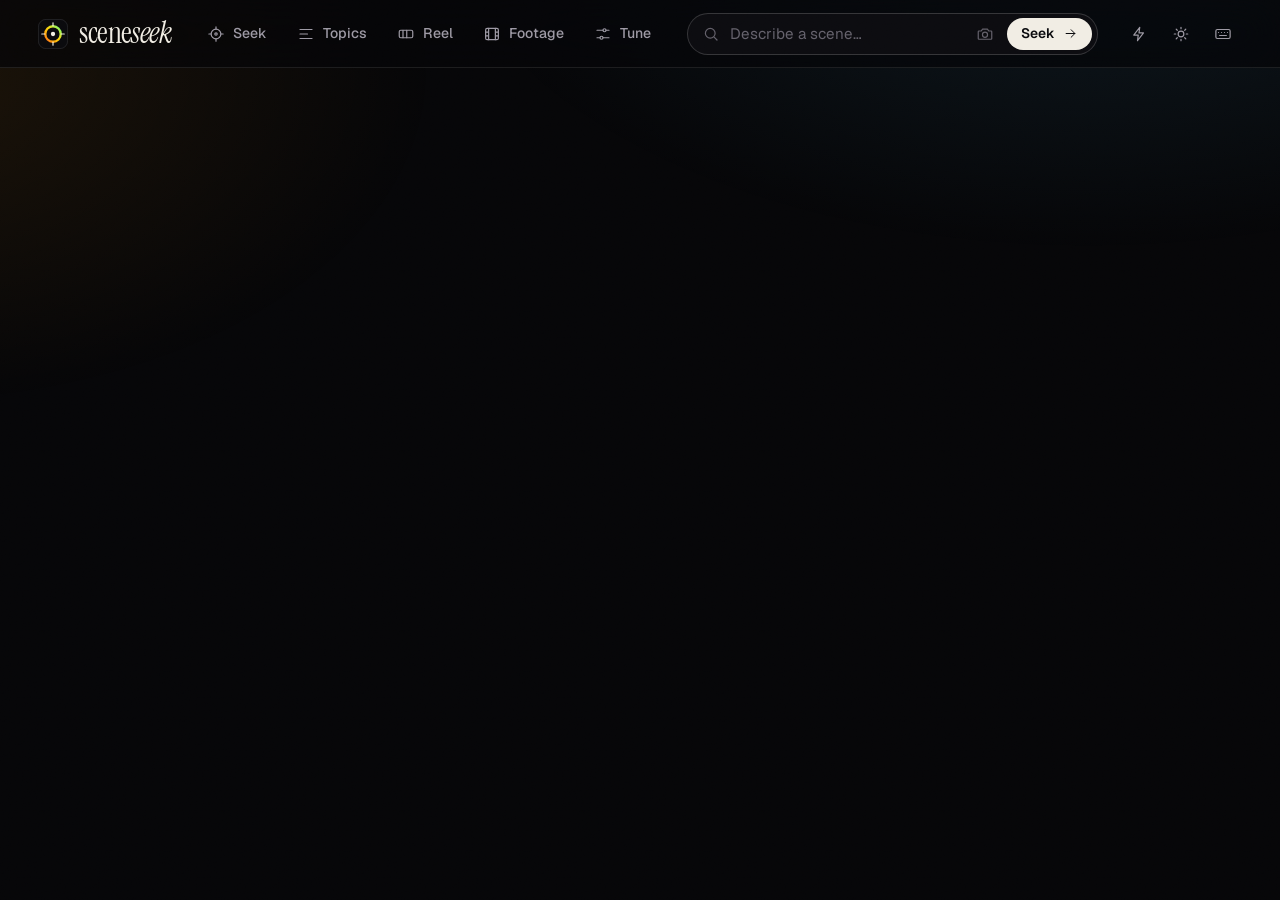
==== commit 8b14c015: "Redesign the app UI: editorial cinema look with spectral match colours, match-curve timeline, topic " ====
--- a/app/static/index.html
+++ b/app/static/index.html
@@ -6,64 +6,71 @@
 <title>Sceneseek</title>
 <meta name="color-scheme" content="dark light">
 <link rel="icon" href="logo.svg">
-<link rel="preload" href="fonts/bricolage-grotesque-latin-wght-normal.woff2" as="font" type="font/woff2" crossorigin>
+<link rel="preload" href="fonts/instrument-serif-400.woff2" as="font" type="font/woff2" crossorigin>
+<link rel="preload" href="fonts/geist-wght.woff2" as="font" type="font/woff2" crossorigin>
 <link rel="stylesheet" href="style.css">
 </head>
 <body>
 <svg width="0" height="0" style="position:absolute" aria-hidden="true">
   <defs>
-    <symbol id="i-search" viewBox="0 0 24 24"><circle cx="11" cy="11" r="7"/><path d="m20 20-3.5-3.5"/></symbol>
-    <symbol id="i-seek" viewBox="0 0 24 24"><path d="M4 9V6a2 2 0 0 1 2-2h3M15 4h3a2 2 0 0 1 2 2v3M20 15v3a2 2 0 0 1-2 2h-3M9 20H6a2 2 0 0 1-2-2v-3"/><circle cx="12" cy="12" r="3.2"/></symbol>
-    <symbol id="i-topics" viewBox="0 0 24 24"><rect x="3.5" y="3.5" width="7.5" height="9" rx="2"/><rect x="13" y="3.5" width="7.5" height="5" rx="2"/><rect x="13" y="10.5" width="7.5" height="10" rx="2"/><rect x="3.5" y="14.5" width="7.5" height="6" rx="2"/></symbol>
-    <symbol id="i-reel" viewBox="0 0 24 24"><circle cx="12" cy="12" r="8.5"/><circle cx="12" cy="12" r="1.6"/><circle cx="12" cy="6.6" r="1.3"/><circle cx="12" cy="17.4" r="1.3"/><circle cx="6.6" cy="12" r="1.3"/><circle cx="17.4" cy="12" r="1.3"/></symbol>
-    <symbol id="i-film" viewBox="0 0 24 24"><rect x="3" y="4" width="18" height="16" rx="2.5"/><path d="M7 4v16M17 4v16M3 9h4M3 15h4M17 9h4M17 15h4"/></symbol>
-    <symbol id="i-gear" viewBox="0 0 24 24"><path d="M4 7h9M17 7h3M4 17h3M11 17h9"/><circle cx="15" cy="7" r="2.2"/><circle cx="9" cy="17" r="2.2"/></symbol>
-    <symbol id="i-folder" viewBox="0 0 24 24"><path d="M3 7a2 2 0 0 1 2-2h4l2 2h8a2 2 0 0 1 2 2v8a2 2 0 0 1-2 2H5a2 2 0 0 1-2-2z"/></symbol>
+    <symbol id="i-search" viewBox="0 0 24 24"><circle cx="11" cy="11" r="6.5"/><path d="m20 20-3.8-3.8"/></symbol>
+    <symbol id="i-seek" viewBox="0 0 24 24"><circle cx="12" cy="12" r="6.5"/><circle cx="12" cy="12" r="1.6"/><path d="M12 2.5v3M12 18.5v3M2.5 12h3M18.5 12h3"/></symbol>
+    <symbol id="i-topics" viewBox="0 0 24 24"><path d="M4 6h16M4 12h10M4 18h16"/></symbol>
+    <symbol id="i-reel" viewBox="0 0 24 24"><rect x="3" y="7" width="18" height="10" rx="2"/><path d="M8 7v10M13 7v10"/></symbol>
+    <symbol id="i-film" viewBox="0 0 24 24"><rect x="3.5" y="4.5" width="17" height="15" rx="2"/><path d="M7.5 4.5v15M16.5 4.5v15M3.5 9.5h4M3.5 14.5h4M16.5 9.5h4M16.5 14.5h4"/></symbol>
+    <symbol id="i-gear" viewBox="0 0 24 24"><path d="M4 7h8M16 7h4M4 17h4M12 17h8"/><circle cx="14" cy="7" r="2"/><circle cx="10" cy="17" r="2"/></symbol>
+    <symbol id="i-folder" viewBox="0 0 24 24"><path d="M3.5 7.5a2 2 0 0 1 2-2h3.8l2 2.2h7.2a2 2 0 0 1 2 2v7.3a2 2 0 0 1-2 2H5.5a2 2 0 0 1-2-2z"/></symbol>
     <symbol id="i-plus" viewBox="0 0 24 24"><path d="M12 5v14M5 12h14"/></symbol>
-    <symbol id="i-x" viewBox="0 0 24 24"><path d="m6 6 12 12M18 6 6 18"/></symbol>
-    <symbol id="i-pause" viewBox="0 0 24 24"><path d="M8 5v14M16 5v14"/></symbol>
-    <symbol id="i-play" viewBox="0 0 24 24"><path d="M7 4.5v15l12-7.5z"/></symbol>
-    <symbol id="i-refresh" viewBox="0 0 24 24"><path d="M20 11a8 8 0 1 0-2.3 5.7M20 4v7h-7"/></symbol>
-    <symbol id="i-trash" viewBox="0 0 24 24"><path d="M4 7h16M10 11v6M14 11v6M6 7l1 13h10l1-13M9 7V4h6v3"/></symbol>
-    <symbol id="i-sun" viewBox="0 0 24 24"><circle cx="12" cy="12" r="4"/><path d="M12 2v2M12 20v2M4.9 4.9l1.4 1.4M17.7 17.7l1.4 1.4M2 12h2M20 12h2M4.9 19.1l1.4-1.4M17.7 6.3l1.4-1.4"/></symbol>
-    <symbol id="i-moon" viewBox="0 0 24 24"><path d="M20 14.5A8 8 0 1 1 9.5 4a6.5 6.5 0 0 0 10.5 10.5z"/></symbol>
-    <symbol id="i-link" viewBox="0 0 24 24"><path d="M10 14a4 4 0 0 0 5.7 0l3-3a4 4 0 0 0-5.7-5.7l-1 1M14 10a4 4 0 0 0-5.7 0l-3 3a4 4 0 0 0 5.7 5.7l1-1"/></symbol>
-    <symbol id="i-sparkle" viewBox="0 0 24 24"><path d="M12 3l1.8 5.2L19 10l-5.2 1.8L12 17l-1.8-5.2L5 10l5.2-1.8zM19 16l.8 2.2L22 19l-2.2.8L19 22l-.8-2.2L16 19l2.2-.8z"/></symbol>
-    <symbol id="i-external" viewBox="0 0 24 24"><path d="M14 4h6v6M20 4l-9 9M18 14v5a1 1 0 0 1-1 1H5a1 1 0 0 1-1-1V7a1 1 0 0 1 1-1h5"/></symbol>
-    <symbol id="i-download" viewBox="0 0 24 24"><path d="M12 4v11M7 11l5 5 5-5M5 20h14"/></symbol>
-    <symbol id="i-camera" viewBox="0 0 24 24"><path d="M4 8h3l2-3h6l2 3h3a1 1 0 0 1 1 1v9a1 1 0 0 1-1 1H4a1 1 0 0 1-1-1V9a1 1 0 0 1 1-1z"/><circle cx="12" cy="13" r="3.5"/></symbol>
-    <symbol id="i-star" viewBox="0 0 24 24"><path d="m12 3.5 2.6 5.3 5.9.9-4.3 4.1 1 5.8-5.2-2.7-5.2 2.7 1-5.8L3.5 9.7l5.9-.9z"/></symbol>
-    <symbol id="i-grid" viewBox="0 0 24 24"><rect x="4" y="4" width="7" height="7" rx="1.5"/><rect x="13" y="4" width="7" height="7" rx="1.5"/><rect x="4" y="13" width="7" height="7" rx="1.5"/><rect x="13" y="13" width="7" height="7" rx="1.5"/></symbol>
-    <symbol id="i-rows" viewBox="0 0 24 24"><rect x="3" y="4" width="18" height="7" rx="1.5"/><rect x="3" y="13" width="18" height="7" rx="1.5"/></symbol>
-    <symbol id="i-list" viewBox="0 0 24 24"><path d="M9 6h11M9 12h11M9 18h11M4.5 6h.01M4.5 12h.01M4.5 18h.01"/></symbol>
-    <symbol id="i-keyboard" viewBox="0 0 24 24"><rect x="2.5" y="6" width="19" height="12" rx="2"/><path d="M6 10h.01M10 10h.01M14 10h.01M18 10h.01M7 14h10"/></symbol>
-    <symbol id="i-bolt" viewBox="0 0 24 24"><path d="M13 2 4 14h7l-1 8 9-12h-7z"/></symbol>
-    <symbol id="i-clock" viewBox="0 0 24 24"><circle cx="12" cy="12" r="9"/><path d="M12 7v5l3.5 2"/></symbol>
-    <symbol id="i-alert" viewBox="0 0 24 24"><path d="M12 3 2 20h20zM12 10v4M12 17h.01"/></symbol>
-    <symbol id="i-back" viewBox="0 0 24 24"><path d="M19 12H5M11 6l-6 6 6 6"/></symbol>
+    <symbol id="i-x" viewBox="0 0 24 24"><path d="m6.5 6.5 11 11M17.5 6.5l-11 11"/></symbol>
+    <symbol id="i-pause" viewBox="0 0 24 24"><path d="M8.5 5.5v13M15.5 5.5v13"/></symbol>
+    <symbol id="i-play" viewBox="0 0 24 24"><path d="M8 5.5v13l10.5-6.5z"/></symbol>
+    <symbol id="i-refresh" viewBox="0 0 24 24"><path d="M19.5 11A7.5 7.5 0 1 0 17.3 16.3M19.5 4.5V11H13"/></symbol>
+    <symbol id="i-trash" viewBox="0 0 24 24"><path d="M4.5 7h15M10 11v6M14 11v6M6.5 7l.8 12.5h9.4L17.5 7M9.5 7V4.5h5V7"/></symbol>
+    <symbol id="i-sun" viewBox="0 0 24 24"><circle cx="12" cy="12" r="3.8"/><path d="M12 3v2M12 19v2M5.6 5.6 7 7M17 17l1.4 1.4M3 12h2M19 12h2M5.6 18.4 7 17M17 7l1.4-1.4"/></symbol>
+    <symbol id="i-moon" viewBox="0 0 24 24"><path d="M19.5 14.5A7.5 7.5 0 1 1 9.5 4.5a6 6 0 0 0 10 10z"/></symbol>
+    <symbol id="i-link" viewBox="0 0 24 24"><path d="M10 14a3.8 3.8 0 0 0 5.4 0l3-3a3.8 3.8 0 0 0-5.4-5.4l-1 1M14 10a3.8 3.8 0 0 0-5.4 0l-3 3A3.8 3.8 0 0 0 11 18.4l1-1"/></symbol>
+    <symbol id="i-sparkle" viewBox="0 0 24 24"><path d="M12 3.5 13.7 9l5.5 1.7-5.5 1.7L12 18l-1.7-5.6L4.8 10.7 10.3 9zM19 16l.6 1.9 1.9.6-1.9.6L19 21l-.6-1.9-1.9-.6 1.9-.6z"/></symbol>
+    <symbol id="i-external" viewBox="0 0 24 24"><path d="M14 4.5h5.5V10M19.5 4.5 11 13M17.5 14v4.5a1 1 0 0 1-1 1h-10a1 1 0 0 1-1-1v-10a1 1 0 0 1 1-1H10"/></symbol>
+    <symbol id="i-download" viewBox="0 0 24 24"><path d="M12 4v11M7.5 11 12 15.5 16.5 11M5 19.5h14"/></symbol>
+    <symbol id="i-camera" viewBox="0 0 24 24"><path d="M4 8h3l1.8-2.6h6.4L17 8h3a1 1 0 0 1 1 1v9a1 1 0 0 1-1 1H4a1 1 0 0 1-1-1V9a1 1 0 0 1 1-1z"/><circle cx="12" cy="13" r="3.4"/></symbol>
+    <symbol id="i-star" viewBox="0 0 24 24"><path d="m12 3.8 2.5 5.1 5.6.8-4.1 3.9 1 5.6-5-2.6-5 2.6 1-5.6-4.1-3.9 5.6-.8z"/></symbol>
+    <symbol id="i-grid" viewBox="0 0 24 24"><rect x="4" y="4" width="6.5" height="6.5" rx="1.2"/><rect x="13.5" y="4" width="6.5" height="6.5" rx="1.2"/><rect x="4" y="13.5" width="6.5" height="6.5" rx="1.2"/><rect x="13.5" y="13.5" width="6.5" height="6.5" rx="1.2"/></symbol>
+    <symbol id="i-rows" viewBox="0 0 24 24"><rect x="3.5" y="4.5" width="17" height="6" rx="1.2"/><rect x="3.5" y="13.5" width="17" height="6" rx="1.2"/></symbol>
+    <symbol id="i-list" viewBox="0 0 24 24"><path d="M8 6.5h12M8 12h12M8 17.5h12M4 6.5h.01M4 12h.01M4 17.5h.01"/></symbol>
+    <symbol id="i-keyboard" viewBox="0 0 24 24"><rect x="2.5" y="6" width="19" height="12" rx="2"/><path d="M6 10h.01M10 10h.01M14 10h.01M18 10h.01M7.5 14h9"/></symbol>
+    <symbol id="i-bolt" viewBox="0 0 24 24"><path d="M13 3 5 13.5h6L10 21l8-10.5h-6z"/></symbol>
+    <symbol id="i-clock" viewBox="0 0 24 24"><circle cx="12" cy="12" r="8.5"/><path d="M12 7.5V12l3 2"/></symbol>
+    <symbol id="i-alert" viewBox="0 0 24 24"><path d="M12 4 2.8 19.5h18.4zM12 10v4.2M12 17h.01"/></symbol>
+    <symbol id="i-back" viewBox="0 0 24 24"><path d="M19 12H5.5M11 6l-6 6 6 6"/></symbol>
     <symbol id="i-arrow" viewBox="0 0 24 24"><path d="M5 12h14M13 6l6 6-6 6"/></symbol>
-    <symbol id="i-check" viewBox="0 0 24 24"><path d="m5 12.5 4.5 4.5L19 7"/></symbol>
+    <symbol id="i-up-right" viewBox="0 0 24 24"><path d="M7 17 17 7M8.5 7H17v8.5"/></symbol>
   </defs>
 </svg>
 
 <a class="skip" href="#app">Skip to content</a>
 
-<header class="hdr" id="hdr">
-  <a class="brand" href="#search" id="brand" aria-label="Sceneseek home"><img src="logo.svg" alt="" width="40" height="40"><span>sceneseek</span></a>
-  <div class="hdr-slot" id="hdrSlot">
+<header class="top" id="top">
+  <a class="brand" href="#search" id="brand" aria-label="Sceneseek home"><img src="logo.svg" alt="" width="30" height="30"><span class="wm">scene<i>seek</i></span></a>
+  <nav class="tabs" id="tabs" aria-label="Main">
+    <a href="#search" data-tab="search"><svg class="ic"><use href="#i-seek"/></svg><span>Seek</span></a>
+    <a href="#explore" data-tab="explore"><svg class="ic"><use href="#i-topics"/></svg><span>Topics</span></a>
+    <a href="#saved" data-tab="saved"><svg class="ic"><use href="#i-reel"/></svg><span>Reel</span><b class="count" id="savedCount" hidden></b></a>
+    <a href="#library" data-tab="library"><svg class="ic"><use href="#i-film"/></svg><span>Footage</span><b class="count" id="libCount" hidden></b></a>
+    <a href="#settings" data-tab="settings"><svg class="ic"><use href="#i-gear"/></svg><span>Tune</span></a>
+  </nav>
+  <div class="top-slot" id="hdrSlot">
     <form class="sform" id="searchForm" autocomplete="off" role="search">
-      <i class="vf tl"></i><i class="vf tr"></i><i class="vf bl"></i><i class="vf br"></i>
-      <svg class="ic sico"><use href="#i-seek"/></svg>
+      <svg class="ic sico"><use href="#i-search"/></svg>
       <input id="q" type="text" placeholder="Describe a scene…" aria-label="Describe the moment you are looking for" spellcheck="false" autocomplete="off" role="combobox" aria-expanded="false" aria-controls="sugg">
       <button type="button" class="sbtn" id="clearQ" aria-label="Clear search" hidden><svg class="ic"><use href="#i-x"/></svg></button>
       <button type="button" class="sbtn" id="imgBtn" title="Search with an image (or paste one)" aria-label="Search with an image"><svg class="ic"><use href="#i-camera"/></svg></button>
-      <button class="seekbtn" type="submit"><span>Seek</span><svg class="ic"><use href="#i-arrow"/></svg></button>
+      <button class="seekbtn" type="submit" aria-label="Seek"><span>Seek</span><svg class="ic"><use href="#i-arrow"/></svg></button>
       <input type="file" id="imgInput" accept="image/*" hidden>
       <div class="sugg" id="sugg" role="listbox" hidden></div>
     </form>
   </div>
-  <div class="hdr-r">
-    <button class="rec" id="jobBtn" type="button" hidden title="Indexing in progress" aria-label="Indexing in progress"><i class="recdot"></i><span id="recText">REC</span></button>
+  <div class="top-r">
+    <button class="rec" id="jobBtn" type="button" hidden title="Indexing in progress" aria-label="Indexing in progress"><i class="dot"></i><span id="recText">0%</span></button>
     <button class="ibtn" id="cmdkBtn" type="button" title="Command palette (Ctrl K)" aria-label="Command palette"><svg class="ic"><use href="#i-bolt"/></svg></button>
     <button class="ibtn" id="themeBtn" type="button" aria-label="Switch theme" title="Switch theme"><svg class="ic"><use href="#i-sun"/></svg></button>
     <button class="ibtn" id="keysBtn" type="button" aria-label="Keyboard shortcuts" title="Keyboard shortcuts (?)"><svg class="ic"><use href="#i-keyboard"/></svg></button>
@@ -74,59 +81,57 @@
   <!-- First run -->
   <section id="setup" class="view" hidden>
     <div class="setup">
-      <div class="setup-film" aria-hidden="true"><i></i><i></i><i></i><i></i><i></i></div>
-      <p class="kicker"><i class="recdot"></i> First time here</p>
-      <h1>Let's load the <mark>film</mark>.</h1>
-      <p class="lead">Sceneseek finds moments in your videos by what happens in them. Everything runs on this computer. It just needs its search model once, then it works offline.</p>
+      <div class="spectrum-bar" aria-hidden="true"><i></i></div>
+      <p class="kicker">Welcome</p>
+      <h1 class="display">Let's load <em>the film.</em></h1>
+      <p class="lede">Sceneseek finds moments in your videos by what happens in them. It runs entirely on this computer and needs its search model once. After that it works offline.</p>
       <div class="choices" role="radiogroup" aria-label="Model quality">
-        <label class="choice"><input type="radio" name="q" value="fast" checked><span><b>Fast</b> <em class="tag">Recommended</em><small>About 150 MB. Quick to index, great results.</small></span></label>
+        <label class="choice"><input type="radio" name="q" value="fast" checked><span><b>Fast</b><em class="tag">Recommended</em><small>About 150 MB. Quick to index, great results.</small></span></label>
         <label class="choice"><input type="radio" name="q" value="best"><span><b>Best</b><small>About 600 MB. A little sharper, slower to index.</small></span></label>
       </div>
-      <button class="btn pop big" id="dlBtn" type="button"><svg class="ic"><use href="#i-download"/></svg>Download and start</button>
+      <button class="btn solid big" id="dlBtn" type="button"><svg class="ic"><use href="#i-download"/></svg>Download and start</button>
       <div class="meter" id="dlBar" hidden><i id="dlFill"></i></div>
       <p class="mono small muted" id="dlText"></p>
     </div>
   </section>
 
-  <!-- Seek: home and results -->
+  <!-- Seek -->
   <section id="search" class="view" hidden>
     <div id="home">
-      <div class="hero">
-        <p class="kicker"><i class="recdot"></i> 100% on your computer · nothing is uploaded</p>
-        <h1 class="mega"><span class="w">Describe</span> <span class="w">a</span> <span class="w">moment.</span><br><span class="w">We'll</span> <span class="w">find</span> <span class="w">the</span> <mark class="w">shot.</mark></h1>
-        <div class="hero-slot" id="heroSlot"></div>
-        <div class="stickers" id="topicChips" role="toolbar" aria-label="Topics"></div>
-        <p class="tip" id="powerTip"><svg class="ic"><use href="#i-bolt"/></svg>Power search: <code>dog + snow</code> finds both. <code>beach -night</code> leaves night out.</p>
-      </div>
-      <div class="ticker" id="ticker" hidden></div>
-      <div class="shelf-h" id="homeHead" hidden><h2>On the shelf</h2><a href="#library" class="link">All footage <svg class="ic"><use href="#i-arrow"/></svg></a></div>
-      <div class="shelf" id="homeGrid"></div>
+      <div class="home-top">
+        <p class="kicker rv">Sceneseek <span class="sep">/</span> video search that stays on your computer</p>
+        <h1 class="display rv"><span class="ln">Say what you saw.</span><span class="ln"><em>Skip straight to it.</em></span></h1>
+        <div class="hero-slot rv" id="heroSlot"></div>
+        <div class="try rv" id="topicChips" role="toolbar" aria-label="Topics"></div>
+      </div>
+      <div class="ribbon" id="ribbon" hidden aria-hidden="true"><div class="ribbon-row a" id="ribA"></div><div class="ribbon-row b" id="ribB"></div></div>
+      <div class="statline" id="ticker" hidden></div>
       <div class="empty" id="homeEmpty" hidden>
-        <div class="slate" aria-hidden="true"><div class="slate-top"><i></i><i></i><i></i><i></i><i></i><i></i></div><div class="slate-body"><span>SCENE</span><b>01</b><span>TAKE</span><b>01</b></div></div>
-        <h2>The shelf is empty.</h2>
+        <div class="slate" aria-hidden="true"><i></i><i></i><i></i></div>
+        <h2 class="serif">Nothing on the shelf yet.</h2>
         <p class="muted">Point Sceneseek at a folder of videos. It indexes them in the background and you can seek as soon as the first one is ready.</p>
-        <button class="btn pop big" type="button" data-act="addFolder"><svg class="ic"><use href="#i-folder"/></svg>Add a folder</button>
+        <button class="btn solid big" type="button" data-act="addFolder"><svg class="ic"><use href="#i-folder"/></svg>Add a folder</button>
       </div>
     </div>
 
     <div id="found" hidden>
       <div class="found-head">
-        <p class="kicker" id="resKicker">Results for</p>
-        <h1 class="res-title" id="resTitle"></h1>
+        <p class="kicker" id="resKicker">Results</p>
+        <h1 class="display sm" id="resTitle"></h1>
         <p class="summary mono" id="summary"></p>
         <div class="terms" id="terms" hidden></div>
       </div>
       <div class="controls">
         <div class="seg" id="matchChips" role="radiogroup" aria-label="Minimum match">
           <button type="button" class="on" data-v="0">Any match</button>
-          <button type="button" data-v="55"><i class="dotc" style="--pc:hsl(70 90% 55%)"></i>Good<small>55%+</small></button>
-          <button type="button" data-v="75"><i class="dotc" style="--pc:hsl(115 85% 50%)"></i>Strong<small>75%+</small></button>
+          <button type="button" data-v="55"><i class="dotc" style="--pc:hsl(70 90% 58%)"></i>Good<small>55%+</small></button>
+          <button type="button" data-v="75"><i class="dotc" style="--pc:hsl(120 90% 58%)"></i>Strong<small>75%+</small></button>
         </div>
         <span class="spacer"></span>
         <label class="field"><span>In</span><select id="scope" aria-label="Look in"></select></label>
         <label class="field"><span>Sort</span><select id="sortBy" aria-label="Sort results"><option value="score">Best match</option><option value="name">Name</option><option value="added">Recently added</option><option value="duration">Longest</option></select></label>
         <div class="seg icons" id="viewMode" role="radiogroup" aria-label="Result layout">
-          <button type="button" data-v="videos" title="Contact sheets" aria-label="Contact sheets"><svg class="ic"><use href="#i-rows"/></svg></button><button type="button" data-v="moments" title="All frames" aria-label="All frames"><svg class="ic"><use href="#i-grid"/></svg></button>
+          <button type="button" data-v="videos" title="By video" aria-label="By video"><svg class="ic"><use href="#i-rows"/></svg></button><button type="button" data-v="moments" title="All frames" aria-label="All frames"><svg class="ic"><use href="#i-grid"/></svg></button>
         </div>
         <button class="ibtn" id="exportBtn" type="button" title="Export results as CSV" aria-label="Export results as CSV"><svg class="ic"><use href="#i-download"/></svg></button>
       </div>
@@ -135,29 +140,27 @@
   </section>
 
   <!-- Screening room -->
-  <section id="watch" class="view" hidden>
-    <div class="w-top">
-      <button class="btn small" id="wBack" type="button"><svg class="ic"><use href="#i-back"/></svg>Back</button>
-      <div class="w-id"><h1 id="pName"></h1><p class="mono" id="pMeta"></p></div>
-    </div>
-    <div class="watch">
+  <section id="watch" class="view wide" hidden>
+    <div class="w-bar">
+      <button class="btn ghost" id="wBack" type="button"><svg class="ic"><use href="#i-back"/></svg>Back</button>
+      <div class="w-id"><h1 class="serif" id="pName"></h1><p class="mono" id="pMeta"></p></div>
+    </div>
+    <div class="w-grid">
       <div class="w-main">
-        <div class="stage-frame">
+        <div class="screen">
           <div class="stage">
             <video id="pVideo" controls playsinline></video>
-            <div class="stage-err" id="pErr" hidden><svg class="ic"><use href="#i-alert"/></svg><p><b>This format can't play inside Sceneseek.</b></p><p class="small">Open it in your usual player and jump to <b id="pErrTime"></b>.</p><button class="btn pop" id="pOpenErr" type="button">Open in video player</button></div>
+            <div class="stage-err" id="pErr" hidden><svg class="ic"><use href="#i-alert"/></svg><p><b>This format can't play inside Sceneseek.</b></p><p class="small">Open it in your usual player and jump to <b id="pErrTime"></b>.</p><button class="btn solid" id="pOpenErr" type="button">Open in video player</button></div>
           </div>
         </div>
-        <div class="reelbar">
-          <div class="reel" id="pTimeline" title="Click anywhere on the film to jump there">
-            <div class="reel-frames" id="pStrip"></div>
-            <div class="reel-heat" id="pHeat"></div>
-            <div class="marks" id="pMarks"></div>
-            <div class="head" id="pHead"></div>
-            <div class="tip-time" id="pTip" hidden></div>
-          </div>
-          <div class="reel-legend mono"><span class="lg"><i class="dot"></i>match strength along the film</span><span id="pTimeNow">0:00</span></div>
-        </div>
+        <div class="tmod" id="pTimeline" title="Click or drag to scrub. Colour shows how strongly each moment matches.">
+          <div class="chart" id="pChart"></div>
+          <div class="strip" id="pStrip"></div>
+          <div class="marks" id="pMarks"></div>
+          <div class="head" id="pHead"></div>
+          <div class="tip-time mono" id="pTip" hidden></div>
+        </div>
+        <div class="tleg mono"><span class="lg"><i class="spec"></i>match strength along the film</span><span id="pTimeNow">0:00</span></div>
         <div class="w-actions">
           <button class="btn" id="pSave" type="button" title="Keep this moment on your reel (S)"><svg class="ic"><use href="#i-star"/></svg><span>Keep</span></button>
           <button class="btn" id="pFrame" type="button" title="Save this frame as a picture"><svg class="ic"><use href="#i-camera"/></svg><span>Grab frame</span></button>
@@ -172,7 +175,7 @@
         <form class="insearch" id="pSearch" autocomplete="off">
           <svg class="ic"><use href="#i-seek"/></svg><input id="pQ" type="text" placeholder="Seek inside this video" aria-label="Search inside this video">
         </form>
-        <div class="seg tabs" id="wTabs" role="tablist">
+        <div class="seg tabs2" id="wTabs" role="tablist">
           <button type="button" class="on" role="tab" data-tab="matches">Takes</button>
           <button type="button" role="tab" data-tab="more">Like this</button>
           <button type="button" role="tab" data-tab="saved">Kept</button>
@@ -187,44 +190,43 @@
 
   <!-- Topics -->
   <section id="explore" class="view" hidden>
-    <div class="page-head"><div><p class="kicker">Topics</p><h1>What's <mark>in</mark> your footage</h1><p class="muted">Sceneseek sorted your videos into topics on its own. Tap one to see every moment.</p></div></div>
+    <div class="page-head"><div><p class="kicker">Topics</p><h1 class="display sm">What's <em>in</em> your footage.</h1><p class="lede">Sceneseek sorted your videos into topics on its own. Pick one to see every moment.</p></div></div>
     <div class="stats" id="stats"></div>
-    <div class="mosaic" id="concepts"></div>
+    <div class="index" id="concepts"></div>
     <div class="empty" id="exploreEmpty" hidden>
-      <div class="empty-art"><svg class="ic"><use href="#i-topics"/></svg></div>
-      <h2>Nothing to explore yet</h2><p class="muted">Add some videos and topics appear here as they are indexed.</p>
-      <a class="btn pop" href="#library">Add videos</a>
+      <h2 class="serif">Nothing to explore yet.</h2><p class="muted">Add some videos and topics appear here as they are indexed.</p>
+      <a class="btn solid" href="#library">Add videos</a>
     </div>
   </section>
 
   <!-- Reel -->
   <section id="saved" class="view" hidden>
     <div class="page-head" id="reelHead">
-      <div><p class="kicker">Your reel</p><h1>The <mark>cut list</mark></h1><p class="muted" id="reelMeta"></p></div>
+      <div><p class="kicker">Reel</p><h1 class="display sm">The <em>cut list.</em></h1><p class="lede mono" id="reelMeta"></p></div>
       <div class="actions" id="reelActions">
         <button class="btn" id="reelCsv" type="button"><svg class="ic"><use href="#i-download"/></svg>CSV</button>
-        <button class="btn pop" id="reelEdl" type="button" title="Edit decision list for Premiere, DaVinci Resolve and Final Cut"><svg class="ic"><use href="#i-film"/></svg>Export EDL</button>
-      </div>
-    </div>
+        <button class="btn solid" id="reelEdl" type="button" title="Edit decision list for Premiere, DaVinci Resolve and Final Cut"><svg class="ic"><use href="#i-film"/></svg>Export EDL</button>
+      </div>
+    </div>
+    <div class="sequence" id="sequence" hidden></div>
     <div class="cuts" id="savedGrid"></div>
     <div class="empty" id="savedEmpty" hidden>
-      <div class="empty-art"><svg class="ic"><use href="#i-reel"/></svg></div>
-      <h2>Your reel is empty</h2><p class="muted">Open any shot and press <kbd>S</kbd> (or Keep) to add it here, with a note. Then export the cut list to your editor.</p>
+      <h2 class="serif">Your reel is empty.</h2><p class="muted">Open any shot and press <kbd>S</kbd> (or Keep) to add it here, with a note. Then export the cut list to your editor.</p>
     </div>
   </section>
 
   <!-- Footage -->
   <section id="library" class="view" hidden>
     <div class="page-head">
-      <div><p class="kicker">Footage</p><h1>Everything <mark>you shot</mark></h1><p class="muted mono" id="libSummary"></p></div>
+      <div><p class="kicker">Footage</p><h1 class="display sm">Everything <em>you shot.</em></h1><p class="lede mono" id="libSummary"></p></div>
       <div class="actions">
-        <button class="btn pop" id="addFolder" type="button"><svg class="ic"><use href="#i-folder"/></svg>Add a folder</button>
+        <button class="btn solid" id="addFolder" type="button"><svg class="ic"><use href="#i-folder"/></svg>Add a folder</button>
         <button class="btn" id="addFiles" type="button"><svg class="ic"><use href="#i-plus"/></svg>Add videos</button>
         <button class="ibtn" id="rescan" type="button" title="Look for new videos in your folders" aria-label="Look for new videos"><svg class="ic"><use href="#i-refresh"/></svg></button>
       </div>
     </div>
-    <div class="drop" id="drop"><svg class="ic"><use href="#i-film"/></svg><span><b>Drop videos or folders anywhere</b><small>They are indexed in the background. Your files are never copied.</small></span></div>
-    <div class="stickers left" id="folderChips"></div>
+    <div class="drop" id="drop"><svg class="ic"><use href="#i-film"/></svg><span><b>Drop videos or folders anywhere.</b> They are indexed in the background. Your files are never copied.</span></div>
+    <div class="folders" id="folderChips"></div>
     <div class="controls lib" id="libTools" hidden>
       <input type="text" id="libFilter" class="finput" placeholder="Filter by name" aria-label="Filter videos by name">
       <div class="seg" id="libStatus" role="radiogroup" aria-label="Show">
@@ -233,32 +235,31 @@
       <span class="spacer"></span>
       <label class="field"><span>Sort</span><select id="libSort" aria-label="Sort"><option value="added">Newest</option><option value="name">Name</option><option value="duration">Longest</option><option value="size">Largest</option></select></label>
       <div class="seg icons" id="libView" role="radiogroup" aria-label="Layout">
-        <button type="button" data-v="grid" class="on" title="Grid" aria-label="Grid"><svg class="ic"><use href="#i-grid"/></svg></button><button type="button" data-v="list" title="List" aria-label="List"><svg class="ic"><use href="#i-list"/></svg></button>
+        <button type="button" data-v="grid" title="Grid" aria-label="Grid"><svg class="ic"><use href="#i-grid"/></svg></button><button type="button" data-v="list" class="on" title="Table" aria-label="Table"><svg class="ic"><use href="#i-list"/></svg></button>
       </div>
     </div>
     <div id="videoGrid" class="clips"></div>
     <p class="muted center" id="libNone" hidden>No videos match that filter.</p>
     <div class="empty" id="libEmpty" hidden>
-      <div class="empty-art"><svg class="ic"><use href="#i-film"/></svg></div>
-      <h2>No footage yet</h2>
+      <h2 class="serif">No footage yet.</h2>
       <p class="muted">Add a folder of videos. Sceneseek indexes them in the background, and you can seek as soon as the first one is done.</p>
-      <button class="btn pop" type="button" data-act="addFolder"><svg class="ic"><use href="#i-folder"/></svg>Add a folder</button>
+      <button class="btn solid" type="button" data-act="addFolder"><svg class="ic"><use href="#i-folder"/></svg>Add a folder</button>
     </div>
   </section>
 
   <!-- Tune -->
   <section id="settings" class="view" hidden>
-    <div class="page-head"><div><p class="kicker">Tune</p><h1>Make it <mark>yours</mark></h1><p class="muted">Good defaults are already set. Change what you like.</p></div></div>
+    <div class="page-head"><div><p class="kicker">Tune</p><h1 class="display sm">Make it <em>yours.</em></h1><p class="lede">Good defaults are already set. Change what you like.</p></div></div>
     <div class="set-grid">
-      <div class="card set">
-        <h2>Seeking</h2>
+      <div class="set">
+        <h2 class="mono">Seeking</h2>
         <label class="switch"><input type="checkbox" id="pInstant"><span class="sw"></span><span><b>Instant search</b><small>Results update as you type.</small></span></label>
         <label class="switch"><input type="checkbox" id="pHover"><span class="sw"></span><span><b>Hover previews</b><small>Play a silent preview when you point at a frame.</small></span></label>
         <div class="row-set"><span><b>Moments per video</b><small>How many frames each video shows.</small></span>
           <div class="seg" id="pPer" role="radiogroup" aria-label="Moments per video"><button type="button" data-v="3">3</button><button type="button" data-v="4">4</button><button type="button" data-v="6">6</button></div></div>
       </div>
-      <div class="card set">
-        <h2>Indexing</h2>
+      <div class="set">
+        <h2 class="mono">Indexing</h2>
         <div class="range-set"><div class="range-h"><b>Detail</b><output id="oInterval"></output></div><small>How often a frame is looked at. Smaller steps catch shorter moments but take longer.</small>
           <input type="range" id="sInterval" min="0.5" max="5" step="0.5" aria-label="Seconds between sampled frames"><div class="range-l"><span>More detail</span><span>Faster</span></div></div>
         <div class="range-set"><div class="range-h"><b>Skip repeated scenes</b><output id="oDedupe"></output></div><small>Frames that look almost the same as the last are skipped.</small>
@@ -266,45 +267,38 @@
         <div class="row-set"><span><b>Speed</b><small>Balanced keeps your computer responsive.</small></span>
           <div class="seg" id="sSpeed" role="radiogroup" aria-label="Indexing speed"><button type="button" data-v="balanced">Balanced</button><button type="button" data-v="max">Maximum</button></div></div>
       </div>
-      <div class="card set">
-        <h2>Search model</h2>
+      <div class="set">
+        <h2 class="mono">Search model</h2>
         <p class="muted small" id="modelHelp"></p>
         <div class="seg" id="sQuality" role="radiogroup" aria-label="Model quality"><button type="button" data-v="fast">Fast · 150 MB</button><button type="button" data-v="best">Best · 600 MB</button></div>
         <div class="meter" id="mdlBar" hidden><i id="mdlFill"></i></div>
         <p class="muted small mono" id="mdlText"></p>
       </div>
-      <div class="card set">
-        <h2>Your data</h2>
+      <div class="set">
+        <h2 class="mono">Your data</h2>
         <p class="muted small">The index, thumbnails and settings live here. Your videos are never copied or changed. Saved frames go to <b>Pictures\Sceneseek</b>.</p>
         <code class="path" id="dataDir"></code>
         <div class="actions"><button class="btn danger" id="clearAll" type="button"><svg class="ic"><use href="#i-trash"/></svg>Clear the whole index</button></div>
       </div>
-      <div class="card set wide">
-        <h2>About</h2>
-        <p class="muted small"><b>Sceneseek</b> <span id="aboutVersion"></span> · free and open source (MIT). Searches run on your computer with OpenAI's open CLIP model, so nothing you search or index is uploaded. Typefaces: Bricolage Grotesque, Inter and JetBrains Mono (SIL Open Font Licence).</p>
+      <div class="set wide">
+        <h2 class="mono">About</h2>
+        <p class="muted small"><b>Sceneseek</b> <span id="aboutVersion"></span> · free and open source (MIT). Searches run on your computer with OpenAI's open CLIP model, so nothing you search or index is uploaded. Typefaces: Instrument Serif, Geist and Geist Mono (SIL Open Font Licence).</p>
       </div>
     </div>
   </section>
 </main>
-
-<nav class="dock" id="dock" aria-label="Main">
-  <a href="#search" data-tab="search"><svg class="ic"><use href="#i-seek"/></svg><span>Seek</span></a>
-  <a href="#explore" data-tab="explore"><svg class="ic"><use href="#i-topics"/></svg><span>Topics</span></a>
-  <a href="#saved" data-tab="saved"><svg class="ic"><use href="#i-reel"/></svg><span>Reel</span><b class="count" id="savedCount" hidden></b></a>
-  <a href="#library" data-tab="library"><svg class="ic"><use href="#i-film"/></svg><span>Footage</span><b class="count" id="libCount" hidden></b></a>
-  <a href="#settings" data-tab="settings"><svg class="ic"><use href="#i-gear"/></svg><span>Tune</span></a>
-</nav>
 
 <!-- Indexing card -->
 <div class="job" id="job" hidden>
   <div class="job-top">
-    <i class="recdot"></i>
+    <i class="dot"></i>
     <div class="job-t"><b id="jobName">Indexing</b><small class="mono" id="jobInfo"></small></div>
     <button class="ibtn sm" id="jobPause" type="button" aria-label="Pause indexing" title="Pause"><svg class="ic"><use href="#i-pause"/></svg></button>
     <button class="ibtn sm" id="jobCancel" type="button" aria-label="Cancel indexing" title="Cancel"><svg class="ic"><use href="#i-x"/></svg></button>
   </div>
   <div class="meter thin"><i id="jobFill"></i></div>
 </div>
+<div class="cursor-prev" id="cursorPrev" aria-hidden="true"><img alt=""></div>
 
 <!-- Command palette -->
 <div class="modal top" id="palette" hidden role="dialog" aria-modal="true" aria-label="Command palette">
@@ -318,11 +312,11 @@
 <div class="modal" id="keys" hidden role="dialog" aria-modal="true" aria-labelledby="keysH">
   <div class="sheet-modal">
     <button class="ibtn pclose" type="button" data-close="keys" aria-label="Close"><svg class="ic"><use href="#i-x"/></svg></button>
-    <h2 id="keysH">Keyboard shortcuts</h2>
+    <h2 class="serif" id="keysH">Keyboard shortcuts</h2>
     <div class="keys-grid">
-      <div><h3>Anywhere</h3>
+      <div><h3 class="mono">Anywhere</h3>
         <p><kbd>Ctrl</kbd> <kbd>K</kbd><span>Command palette</span></p><p><kbd>/</kbd><span>Seek</span></p><p><kbd>?</kbd><span>This list</span></p><p><kbd>G</kbd> then <kbd>T</kbd> / <kbd>R</kbd> / <kbd>F</kbd><span>Topics, Reel, Footage</span></p></div>
-      <div><h3>Screening room</h3>
+      <div><h3 class="mono">Screening room</h3>
         <p><kbd>Space</kbd><span>Play or pause</span></p><p><kbd>←</kbd> <kbd>→</kbd><span>Back or forward 5 s</span></p><p><kbd>[</kbd> <kbd>]</kbd><span>Previous or next take</span></p><p><kbd>S</kbd><span>Keep this moment</span></p><p><kbd>F</kbd><span>Full screen</span></p><p><kbd>Esc</kbd><span>Go back</span></p></div>
     </div>
   </div>
--- a/app/static/style.css
+++ b/app/static/style.css
@@ -1,514 +1,447 @@
-/* ───────────────────────────────────────────────────────────────
-   Sceneseek. A cinema darkroom with sticker-pop manners.
-   Chunky outlines, hard shadows, film strips and timecodes.
-   Dark by default; light "paper" theme via [data-theme="light"].
-   ─────────────────────────────────────────────────────────────── */
-@font-face { font-family: "Bricolage Grotesque"; src: url(fonts/bricolage-grotesque-latin-wght-normal.woff2) format("woff2"); font-weight: 200 800; font-display: swap; }
-@font-face { font-family: "Inter"; src: url(fonts/inter-latin-wght-normal.woff2) format("woff2"); font-weight: 100 900; font-display: swap; }
-@font-face { font-family: "JetBrains Mono"; src: url(fonts/jetbrains-mono-latin-wght-normal.woff2) format("woff2"); font-weight: 100 800; font-display: swap; }
+/* ─────────────────────────────────────────────────────────────────
+   Sceneseek. An editorial cinema interface.
+   True-black canvas, serif display type, hairline rules, and a single
+   spectrum (red → amber → lime → aqua) that means one thing: how well
+   a moment matches. Dark by default; "paper" theme via [data-theme].
+   ───────────────────────────────────────────────────────────────── */
+@font-face { font-family: "Instrument Serif"; src: url(fonts/instrument-serif-400.woff2) format("woff2"); font-weight: 400; font-style: normal; font-display: swap; }
+@font-face { font-family: "Instrument Serif"; src: url(fonts/instrument-serif-400-italic.woff2) format("woff2"); font-weight: 400; font-style: italic; font-display: swap; }
+@font-face { font-family: "Geist"; src: url(fonts/geist-wght.woff2) format("woff2"); font-weight: 100 900; font-display: swap; }
+@font-face { font-family: "Geist Mono"; src: url(fonts/geist-mono-wght.woff2) format("woff2"); font-weight: 100 900; font-display: swap; }
+@property --a { syntax: "<angle>"; inherits: false; initial-value: 0deg; }
 
 :root {
-  --bg: #0e0c12; --bg2: #15121c; --paper: #1c1826; --paper2: #272136;
-  --ink: #f7f0e1; --muted: #aaa1c4; --faint: #7a7194;
-  --bd: rgba(247, 240, 225, .5); --soft: rgba(247, 240, 225, .12);
-  --sh: #2d2350; --shp: #ff5a3c;
-  --coral: #ff5a3c; --sun: #ffc933; --sky: #7db3ff; --mint: #4bd6a5; --lilac: #b9a2ff; --pink: #ff93bd;
-  --on: #1a1330; --fillbd: #1a1330;
-  --film: #0a090d; --hole: #f3ecdb;
-  --grain: .06;
-  --radius: 20px;
-  --ease: cubic-bezier(.22, .61, .36, 1); --spring: cubic-bezier(.34, 1.56, .64, 1);
-  --display: "Bricolage Grotesque", "Trebuchet MS", system-ui, sans-serif;
-  --ui: "Inter", system-ui, -apple-system, "Segoe UI", Roboto, sans-serif;
-  --mono: "JetBrains Mono", ui-monospace, "Cascadia Mono", Consolas, monospace;
-  --hdr: 76px;
+  --bg: #060608; --bg1: #0c0c10; --bg2: #131318; --bg3: #1b1b22;
+  --line: rgba(255, 255, 255, .09); --line2: rgba(255, 255, 255, .17);
+  --ink: #f1ede4; --mut: #9d99a4; --faint: #64616b;
+  --solid: #f1ede4; --solid-ink: #0a0a0d;
+  --glass: rgba(14, 14, 18, .72);
+  --serif: "Instrument Serif", "Iowan Old Style", "Palatino Linotype", Georgia, serif;
+  --ui: "Geist", system-ui, -apple-system, "Segoe UI", Roboto, sans-serif;
+  --mono: "Geist Mono", ui-monospace, "Cascadia Mono", Consolas, monospace;
+  --spec: linear-gradient(90deg, #ff3b30, #ff9f0a 28%, #ffd60a 52%, #a6f04d 76%, #2ee6c1);
+  --specc: conic-gradient(from var(--a), #ff3b30, #ff9f0a, #ffd60a, #a6f04d, #2ee6c1, #5ac8fa, #bf5af2, #ff3b30);
+  --expo: cubic-bezier(.16, 1, .3, 1); --ease: cubic-bezier(.22, .61, .36, 1);
+  --r: 14px; --hdr: 68px;
+  --amb: rgba(255, 255, 255, .0);
+  --shadow: 0 30px 80px -30px rgba(0, 0, 0, .9);
+  --grain: .05;
   color-scheme: dark;
 }
 :root[data-theme="light"] {
-  --bg: #fff6e5; --bg2: #ffeccb; --paper: #ffffff; --paper2: #fff1d6;
-  --ink: #1a1330; --muted: #5e5876; --faint: #8a84a0;
-  --bd: #1a1330; --soft: rgba(26, 19, 48, .14);
-  --sh: #1a1330; --shp: #1a1330;
-  --coral: #ff5a3c; --sun: #ffc933; --sky: #7db3ff; --mint: #4bd6a5; --lilac: #b9a2ff; --pink: #ff93bd;
-  --grain: .05;
+  --bg: #efece4; --bg1: #f6f3ec; --bg2: #ffffff; --bg3: #e7e3d9;
+  --line: rgba(10, 10, 14, .11); --line2: rgba(10, 10, 14, .22);
+  --ink: #0d0d10; --mut: #5d5a63; --faint: #8f8b95;
+  --solid: #0d0d10; --solid-ink: #f6f3ec;
+  --glass: rgba(246, 243, 236, .76);
+  --shadow: 0 30px 70px -30px rgba(30, 24, 10, .35);
+  --grain: .035;
   color-scheme: light;
 }
 * { box-sizing: border-box; }
-html, body { height: 100%; }
-body { margin: 0; background: var(--bg); color: var(--ink); font: 15px/1.55 var(--ui); -webkit-font-smoothing: antialiased; overflow-x: hidden; }
-body::before { content: ""; position: fixed; inset: 0; z-index: 0; pointer-events: none;
-  background: radial-gradient(900px 500px at 12% -10%, color-mix(in srgb, var(--coral) 16%, transparent), transparent 60%), radial-gradient(800px 520px at 100% 0, color-mix(in srgb, var(--lilac) 15%, transparent), transparent 60%); }
-body::after { content: ""; position: fixed; inset: 0; z-index: 999; pointer-events: none; opacity: var(--grain); mix-blend-mode: overlay;
-  background-image: url("data:image/svg+xml,%3Csvg xmlns='http://www.w3.org/2000/svg' width='160' height='160'%3E%3Cfilter id='n'%3E%3CfeTurbulence type='fractalNoise' baseFrequency='.9' numOctaves='2' stitchTiles='stitch'/%3E%3C/filter%3E%3Crect width='160' height='160' filter='url(%23n)'/%3E%3C/svg%3E"); }
-h1, h2, h3, h4 { margin: 0; font-family: var(--display); font-weight: 800; line-height: 1.02; letter-spacing: -.035em; }
-h1 { font-size: clamp(2rem, 4.4vw, 3.2rem); } h2 { font-size: 1.35rem; } h3 { font-size: 1.1rem; }
-p { margin: 0 0 10px; }
+html { scroll-padding-top: calc(var(--hdr) + 20px); }
+body { margin: 0; background: var(--bg); color: var(--ink); font: 400 15px/1.55 var(--ui); -webkit-font-smoothing: antialiased; text-rendering: optimizeLegibility; overflow-x: hidden; }
+body::before { content: ""; position: fixed; inset: 0; z-index: 0; pointer-events: none; background: radial-gradient(1100px 600px at 85% -12%, color-mix(in srgb, #5ac8fa 11%, transparent), transparent 60%), radial-gradient(900px 560px at -8% 8%, color-mix(in srgb, #ff9f0a 9%, transparent), transparent 60%); }
+body::after { content: ""; position: fixed; inset: 0; z-index: 999; pointer-events: none; opacity: var(--grain); mix-blend-mode: overlay; background-image: url("data:image/svg+xml,%3Csvg xmlns='http://www.w3.org/2000/svg' width='180' height='180'%3E%3Cfilter id='n'%3E%3CfeTurbulence type='fractalNoise' baseFrequency='.85' numOctaves='2' stitchTiles='stitch'/%3E%3C/filter%3E%3Crect width='180' height='180' filter='url(%23n)'/%3E%3C/svg%3E"); }
+h1, h2, h3, p { margin: 0; }
+h2, h3 { font-weight: 600; letter-spacing: -.02em; }
 a { color: inherit; text-decoration: none; }
 button { font: inherit; color: inherit; cursor: pointer; background: none; border: 0; padding: 0; }
 img { display: block; }
-code, kbd, .mono { font-family: var(--mono); }
-.mono { font-size: .8rem; letter-spacing: -.01em; }
-code { background: var(--paper2); border: 1.5px solid var(--soft); border-radius: 8px; padding: 1px 7px; font-size: .84em; }
-kbd { display: inline-block; min-width: 22px; text-align: center; background: var(--paper2); border: 2px solid var(--bd); border-radius: 7px; padding: 0 6px; font-size: .74rem; line-height: 18px; box-shadow: 0 2px 0 var(--bd); }
-.muted { color: var(--muted); } .small { font-size: .86rem; } .center { text-align: center; }
-.link { color: var(--sun); font-weight: 700; display: inline-flex; align-items: center; gap: 6px; }
-:root[data-theme="light"] .link { color: var(--coral); }
+kbd, code, .mono { font-family: var(--mono); }
+.mono { font-size: .76rem; letter-spacing: 0; }
+code { background: var(--bg2); border: 1px solid var(--line); border-radius: 6px; padding: 1px 6px; font-size: .85em; }
+kbd { display: inline-block; min-width: 22px; text-align: center; background: var(--bg2); border: 1px solid var(--line2); border-bottom-width: 2px; border-radius: 6px; padding: 0 6px; font-size: .72rem; line-height: 18px; color: var(--mut); }
+.serif { font-family: var(--serif); font-weight: 400; letter-spacing: -.01em; }
+.muted { color: var(--mut); } .small { font-size: .86rem; } .center { text-align: center; }
 [hidden] { display: none !important; }
-:focus-visible { outline: 3px solid var(--sky); outline-offset: 3px; border-radius: 10px; }
-::selection { background: var(--sun); color: var(--on); }
-* { scrollbar-width: thin; scrollbar-color: var(--paper2) transparent; }
-.ic { width: 20px; height: 20px; fill: none; stroke: currentColor; stroke-width: 2; stroke-linecap: round; stroke-linejoin: round; flex: none; }
+:focus-visible { outline: 2px solid #5ac8fa; outline-offset: 3px; border-radius: 8px; }
+::selection { background: #ffd60a; color: #0a0a0d; }
+* { scrollbar-width: thin; scrollbar-color: var(--bg3) transparent; }
+.ic { width: 18px; height: 18px; fill: none; stroke: currentColor; stroke-width: 1.6; stroke-linecap: round; stroke-linejoin: round; flex: none; }
 .spacer { flex: 1; }
-.skip { position: fixed; left: 12px; top: -70px; z-index: 1000; background: var(--sun); color: var(--on); border: 2px solid var(--fillbd); padding: 10px 18px; border-radius: 12px; font-weight: 700; transition: top .2s; }
+.skip { position: fixed; left: 12px; top: -70px; z-index: 1000; background: var(--solid); color: var(--solid-ink); padding: 10px 16px; border-radius: 10px; font-weight: 600; transition: top .2s; }
 .skip:focus { top: 12px; }
-.kicker { font-family: var(--mono); font-size: .74rem; font-weight: 700; text-transform: uppercase; letter-spacing: .14em; color: var(--muted); display: inline-flex; align-items: center; gap: 9px; margin-bottom: 14px; }
-.recdot { width: 10px; height: 10px; border-radius: 50%; background: var(--coral); display: inline-block; box-shadow: 0 0 0 0 color-mix(in srgb, var(--coral) 60%, transparent); animation: rec 1.6s infinite; flex: none; }
-@keyframes rec { 0% { box-shadow: 0 0 0 0 color-mix(in srgb, var(--coral) 70%, transparent); } 70% { box-shadow: 0 0 0 9px transparent; } 100% { box-shadow: 0 0 0 0 transparent; } }
-mark { background: var(--sun); color: var(--on); padding: 0 .14em; border-radius: .16em; display: inline-block; transform: rotate(-1.6deg); box-shadow: .06em .07em 0 var(--shp); }
-
-/* ── buttons ───────────────────────────────────────────────── */
-.btn { display: inline-flex; align-items: center; justify-content: center; gap: 9px; font-weight: 700; font-size: .92rem; padding: 10px 18px; border-radius: 14px; background: var(--paper); border: 2px solid var(--bd); box-shadow: 4px 4px 0 var(--sh); transition: transform .15s var(--ease), box-shadow .15s var(--ease), background .2s; white-space: nowrap; }
-.btn:hover:not(:disabled) { transform: translate(-2px, -2px); box-shadow: 6px 6px 0 var(--sh); }
-.btn:active:not(:disabled) { transform: translate(3px, 3px); box-shadow: 1px 1px 0 var(--sh); }
+.kicker { font-family: var(--mono); font-size: .72rem; font-weight: 500; text-transform: uppercase; letter-spacing: .14em; color: var(--mut); margin-bottom: 22px; }
+.kicker .sep { margin: 0 8px; opacity: .5; }
+.display { font-family: var(--serif); font-weight: 400; font-size: clamp(3.4rem, 9.2vw, 9.2rem); line-height: .9; letter-spacing: -.025em; }
+.display.sm { font-size: clamp(2.6rem, 5.6vw, 5rem); line-height: .94; }
+.display em { font-style: italic; background: var(--spec); background-size: 220% 100%; -webkit-background-clip: text; background-clip: text; color: transparent; animation: sweep 12s ease-in-out infinite alternate; padding-right: .04em; }
+@keyframes sweep { to { background-position: 100% 0; } }
+.display .ln { display: block; animation: ln 1.1s var(--expo) both; } .display .ln:nth-child(2) { animation-delay: .12s; }
+@keyframes ln { from { opacity: 0; transform: translateY(.35em); clip-path: inset(0 0 100% 0); } to { opacity: 1; transform: none; clip-path: inset(0 0 -20% 0); } }
+.lede { color: var(--mut); font-size: 1.08rem; max-width: 56ch; margin-top: 18px; }
+.rv { animation: rv .9s var(--expo) both; } .rv:nth-child(1) { animation-delay: 0s; } .rv:nth-child(3) { animation-delay: .25s; } .rv:nth-child(4) { animation-delay: .35s; }
+@keyframes rv { from { opacity: 0; transform: translateY(24px); filter: blur(6px); } to { opacity: 1; transform: none; filter: none; } }
+.dot { width: 8px; height: 8px; border-radius: 50%; background: #ff3b30; display: inline-block; flex: none; animation: rec 1.6s infinite; }
+@keyframes rec { 0% { box-shadow: 0 0 0 0 rgba(255, 59, 48, .6); } 70% { box-shadow: 0 0 0 8px transparent; } 100% { box-shadow: 0 0 0 0 transparent; } }
+
+/* ── controls ──────────────────────────────────────────────── */
+.btn { display: inline-flex; align-items: center; justify-content: center; gap: 8px; height: 38px; padding: 0 16px; border-radius: 10px; background: var(--bg2); border: 1px solid var(--line2); font-weight: 500; font-size: .9rem; white-space: nowrap; transition: background .2s, border-color .2s, transform .2s var(--expo); }
+.btn:hover:not(:disabled) { background: var(--bg3); border-color: color-mix(in srgb, var(--ink) 40%, transparent); }
+.btn:active:not(:disabled) { transform: scale(.97); }
 .btn:disabled { opacity: .5; cursor: not-allowed; }
-.btn .ic { width: 18px; height: 18px; }
-.btn.pop { background: var(--sun); color: var(--on); border-color: var(--fillbd); box-shadow: 4px 4px 0 var(--shp); }
-.btn.pop:hover:not(:disabled) { box-shadow: 6px 6px 0 var(--shp); }
-.btn.pop:active:not(:disabled) { box-shadow: 1px 1px 0 var(--shp); }
-.btn.big { padding: 15px 28px; font-size: 1.05rem; border-radius: 18px; }
-.btn.small { padding: 7px 14px; font-size: .84rem; box-shadow: 3px 3px 0 var(--sh); border-radius: 12px; }
-.btn.danger { color: var(--coral); border-color: var(--coral); box-shadow: 4px 4px 0 color-mix(in srgb, var(--coral) 30%, transparent); }
-.btn.on { background: var(--sun); color: var(--on); border-color: var(--fillbd); }
-.btn.on .ic { fill: currentColor; }
-.ibtn { width: 44px; height: 44px; border-radius: 14px; display: inline-grid; place-items: center; background: var(--paper); border: 2px solid var(--bd); box-shadow: 3px 3px 0 var(--sh); transition: transform .15s var(--ease), box-shadow .15s var(--ease); flex: none; }
-.ibtn:hover { transform: translate(-1px, -1px); box-shadow: 5px 5px 0 var(--sh); }
-.ibtn:active { transform: translate(2px, 2px); box-shadow: 1px 1px 0 var(--sh); }
-.ibtn.sm { width: 34px; height: 34px; border-radius: 11px; box-shadow: 2px 2px 0 var(--sh); } .ibtn.sm .ic { width: 17px; height: 17px; }
-.actions { display: flex; gap: 12px; flex-wrap: wrap; align-items: center; }
-input[type="text"], select { font: inherit; color: var(--ink); background: var(--paper); border: 2px solid var(--bd); border-radius: 12px; padding: 0 14px; height: 40px; outline: none; transition: border-color .15s, box-shadow .15s; }
-input[type="text"]:focus, select:focus { border-color: var(--sun); box-shadow: 3px 3px 0 var(--sun); }
-select { padding-right: 32px; appearance: none; cursor: pointer; font-weight: 600; max-width: 220px; background-image: linear-gradient(45deg, transparent 50%, var(--ink) 50%), linear-gradient(135deg, var(--ink) 50%, transparent 50%); background-position: calc(100% - 18px) 52%, calc(100% - 12px) 52%; background-size: 6px 6px; background-repeat: no-repeat; }
-select option, select optgroup { background: var(--paper); color: var(--ink); }
-input[type="range"] { width: 100%; accent-color: var(--coral); margin: 12px 0 2px; }
-.seg { display: inline-flex; background: var(--paper); border: 2px solid var(--bd); border-radius: 14px; padding: 3px; gap: 3px; box-shadow: 3px 3px 0 var(--sh); }
-.seg button small { font-family: var(--mono); font-size: .72em; opacity: .75; }
-.seg button { white-space: nowrap; font-weight: 700; font-size: .86rem; color: var(--muted); padding: 0 14px; height: 32px; border-radius: 10px; display: inline-flex; align-items: center; gap: 7px; transition: background .15s, color .15s; }
+.btn .ic { width: 17px; height: 17px; }
+.btn.solid { background: var(--solid); color: var(--solid-ink); border-color: transparent; font-weight: 600; }
+.btn.solid:hover:not(:disabled) { background: var(--solid); filter: brightness(.9); }
+.btn.ghost { background: transparent; border-color: transparent; color: var(--mut); } .btn.ghost:hover:not(:disabled) { color: var(--ink); background: var(--bg2); }
+.btn.big { height: 50px; padding: 0 26px; border-radius: 14px; font-size: 1rem; }
+.btn.danger { color: #ff6b5e; border-color: color-mix(in srgb, #ff3b30 45%, transparent); background: transparent; } .btn.danger:hover:not(:disabled) { background: color-mix(in srgb, #ff3b30 12%, transparent); }
+.btn.on { background: var(--solid); color: var(--solid-ink); border-color: transparent; } .btn.on .ic { fill: currentColor; }
+.ibtn { width: 38px; height: 38px; border-radius: 10px; display: inline-grid; place-items: center; color: var(--mut); border: 1px solid transparent; transition: background .2s, color .2s, border-color .2s; flex: none; }
+.ibtn:hover { background: var(--bg2); color: var(--ink); border-color: var(--line); }
+.ibtn.sm { width: 32px; height: 32px; } .ibtn.sm .ic { width: 16px; height: 16px; }
+.actions { display: flex; gap: 10px; flex-wrap: wrap; align-items: center; }
+input[type="text"], select { font: inherit; color: var(--ink); background: var(--bg1); border: 1px solid var(--line2); border-radius: 10px; padding: 0 14px; height: 38px; outline: none; transition: border-color .2s, box-shadow .2s; }
+input[type="text"]:focus, select:focus { border-color: color-mix(in srgb, var(--ink) 55%, transparent); box-shadow: 0 0 0 3px color-mix(in srgb, var(--ink) 10%, transparent); }
+select { padding-right: 30px; appearance: none; cursor: pointer; max-width: 220px; background-image: linear-gradient(45deg, transparent 50%, var(--mut) 50%), linear-gradient(135deg, var(--mut) 50%, transparent 50%); background-position: calc(100% - 17px) 52%, calc(100% - 12px) 52%; background-size: 5px 5px; background-repeat: no-repeat; }
+select option, select optgroup { background: var(--bg2); color: var(--ink); }
+.seg { display: inline-flex; border: 1px solid var(--line2); border-radius: 10px; padding: 3px; gap: 2px; background: var(--bg1); }
+.seg button { display: inline-flex; align-items: center; gap: 7px; height: 30px; padding: 0 13px; border-radius: 7px; font-weight: 500; font-size: .86rem; color: var(--mut); white-space: nowrap; transition: background .2s, color .2s; }
 .seg button:hover { color: var(--ink); }
-.seg button.on { background: var(--sun); color: var(--on); box-shadow: 0 0 0 2px var(--fillbd); }
-.seg.icons button { padding: 0 9px; } .seg.icons .ic { width: 18px; height: 18px; }
-.field { display: inline-flex; align-items: center; gap: 9px; color: var(--muted); font-size: .8rem; font-weight: 700; text-transform: uppercase; letter-spacing: .08em; }
-.field select { text-transform: none; letter-spacing: 0; font-size: .9rem; height: 38px; }
-.dotc { width: 10px; height: 10px; border-radius: 50%; background: var(--pc); display: inline-block; border: 1.5px solid var(--fillbd); }
-.tag { font-style: normal; font-size: .66rem; font-weight: 800; text-transform: uppercase; letter-spacing: .06em; background: var(--mint); color: var(--on); padding: 2px 8px; border-radius: 999px; margin-left: 6px; border: 1.5px solid var(--fillbd); }
-
-/* ── header ────────────────────────────────────────────────── */
-.hdr { position: sticky; top: 0; z-index: 60; height: var(--hdr); display: flex; align-items: center; gap: 22px; padding: 0 clamp(16px, 3vw, 36px); background: color-mix(in srgb, var(--bg) 84%, transparent); backdrop-filter: blur(14px); border-bottom: 2px solid var(--soft); }
+.seg button.on { background: var(--solid); color: var(--solid-ink); }
+.seg button small { font-family: var(--mono); font-size: .7em; opacity: .65; }
+.seg.icons button { padding: 0 9px; } .seg.icons .ic { width: 17px; height: 17px; }
+.field { display: inline-flex; align-items: center; gap: 10px; color: var(--faint); font-family: var(--mono); font-size: .7rem; text-transform: uppercase; letter-spacing: .1em; }
+.field select { font-family: var(--ui); text-transform: none; letter-spacing: 0; font-size: .88rem; height: 36px; color: var(--ink); }
+.dotc { width: 8px; height: 8px; border-radius: 50%; background: var(--pc); display: inline-block; box-shadow: 0 0 8px var(--pc); }
+.tag { font-family: var(--mono); font-style: normal; font-size: .62rem; text-transform: uppercase; letter-spacing: .1em; padding: 2px 8px; border-radius: 999px; background: var(--solid); color: var(--solid-ink); margin-left: 10px; }
+
+/* ── top bar ───────────────────────────────────────────────── */
+.top { position: sticky; top: 0; z-index: 60; height: var(--hdr); display: flex; align-items: center; gap: 22px; padding: 0 clamp(18px, 3vw, 40px); background: color-mix(in srgb, var(--bg) 76%, transparent); backdrop-filter: blur(20px) saturate(1.5); border-bottom: 1px solid var(--line); }
 .brand { display: flex; align-items: center; gap: 11px; flex: none; }
-.brand img { transition: transform .4s var(--spring); }
-.brand:hover img { transform: rotate(-10deg) scale(1.08); }
-.brand span { font-family: var(--display); font-weight: 800; font-size: 1.6rem; letter-spacing: -.05em; }
-.hdr-slot { flex: 1; display: flex; justify-content: center; min-width: 0; }
-.hdr-r { display: flex; align-items: center; gap: 10px; flex: none; }
-.rec { display: inline-flex; align-items: center; gap: 9px; background: var(--coral); color: #fff; font-family: var(--mono); font-weight: 800; font-size: .8rem; letter-spacing: .04em; padding: 0 14px; height: 40px; border-radius: 999px; border: 2px solid var(--fillbd); box-shadow: 3px 3px 0 var(--sh); animation: pop .4s var(--spring) both; }
-.rec .recdot { background: #fff; animation: rec 1.2s infinite; }
-.rec.paused { background: var(--sun); color: var(--on); } .rec.paused .recdot { background: var(--on); animation: none; }
-@keyframes pop { from { transform: scale(.6); opacity: 0; } to { transform: none; opacity: 1; } }
-
-/* ── search (viewfinder) ───────────────────────────────────── */
-.sform { position: relative; width: 100%; max-width: 640px; display: flex; align-items: center; gap: 8px; background: var(--paper); border: 2px solid var(--bd); border-radius: 18px; padding: 5px 5px 5px 14px; box-shadow: 4px 4px 0 var(--sh); transition: border-color .15s, box-shadow .2s var(--ease), transform .2s var(--ease); }
-.sform:focus-within { border-color: var(--sun); box-shadow: 5px 5px 0 var(--sun); transform: translate(-1px, -1px); }
-.sform .sico { color: var(--muted); }
-.sform:focus-within .sico { color: var(--sun); }
-.sform input { flex: 1; min-width: 0; height: 40px; border: 0; background: transparent; box-shadow: none; padding: 0 4px; font-family: var(--display); font-weight: 600; font-size: 1.05rem; letter-spacing: -.01em; }
-.sform input:focus { box-shadow: none; }
+.brand img { transition: transform .6s var(--expo); } .brand:hover img { transform: rotate(90deg); }
+.wm { font-family: var(--serif); font-size: 1.85rem; letter-spacing: -.02em; line-height: 1; } .wm i { font-style: italic; }
+.tabs { display: flex; gap: 2px; flex: none; }
+.tabs a { position: relative; display: inline-flex; align-items: center; gap: 8px; height: 36px; padding: 0 14px; border-radius: 999px; font-size: .88rem; font-weight: 500; color: var(--mut); transition: color .2s, background .2s; }
+.tabs a:hover { color: var(--ink); background: color-mix(in srgb, var(--ink) 6%, transparent); }
+.tabs a.on { color: var(--ink); background: var(--bg2); box-shadow: inset 0 0 0 1px var(--line2); }
+.tabs a.on::after { content: ""; position: absolute; left: 50%; bottom: -13px; width: 28px; height: 2px; margin-left: -14px; border-radius: 2px; background: var(--spec); }
+.tabs .count { font-family: var(--mono); font-size: .62rem; font-weight: 500; background: var(--bg3); color: var(--ink); border-radius: 999px; padding: 0 6px; line-height: 16px; }
+.top-slot { flex: 1; display: flex; justify-content: flex-end; min-width: 0; }
+.top-r { display: flex; align-items: center; gap: 4px; flex: none; }
+.rec { display: inline-flex; align-items: center; gap: 8px; height: 32px; padding: 0 12px; margin-right: 6px; border-radius: 999px; border: 1px solid color-mix(in srgb, #ff3b30 55%, transparent); background: color-mix(in srgb, #ff3b30 12%, transparent); font-family: var(--mono); font-size: .74rem; font-weight: 500; color: #ff8176; animation: rv .5s var(--expo) both; }
+.rec.paused { border-color: color-mix(in srgb, #ffd60a 55%, transparent); background: color-mix(in srgb, #ffd60a 12%, transparent); color: #ffd60a; } .rec.paused .dot { background: #ffd60a; animation: none; }
+
+/* ── search ────────────────────────────────────────────────── */
+.sform { position: relative; isolation: isolate; width: 100%; max-width: 420px; display: flex; align-items: center; gap: 6px; height: 42px; padding: 0 5px 0 14px; border-radius: 999px; background: var(--bg1); border: 1px solid var(--line2); transition: border-color .3s, background .3s; }
+.sform::before { content: ""; position: absolute; inset: -1.5px; z-index: -1; border-radius: inherit; padding: 1.5px; background: var(--specc); -webkit-mask: linear-gradient(#000 0 0) content-box, linear-gradient(#000 0 0); -webkit-mask-composite: xor; mask: linear-gradient(#000 0 0) content-box exclude, linear-gradient(#000 0 0); opacity: 0; transition: opacity .4s; animation: spin 6s linear infinite; pointer-events: none; }
+.sform::after { content: ""; position: absolute; inset: 0; z-index: -2; border-radius: inherit; background: var(--specc); filter: blur(22px); opacity: 0; transition: opacity .5s; animation: spin 6s linear infinite; pointer-events: none; }
+@keyframes spin { to { --a: 360deg; } }
+.sform:focus-within { border-color: transparent; background: var(--bg1); } .sform:focus-within::before { opacity: 1; } .sform:focus-within::after { opacity: .34; }
+.sform .sico { color: var(--faint); transition: color .3s; } .sform:focus-within .sico { color: var(--ink); }
+.sform input { flex: 1; min-width: 0; height: 100%; border: 0; background: transparent; box-shadow: none !important; padding: 0 4px; font-size: .95rem; border-radius: 0; }
 .sform input::placeholder { color: var(--faint); }
-.sbtn { width: 38px; height: 38px; border-radius: 12px; display: grid; place-items: center; color: var(--muted); transition: background .15s, color .15s; flex: none; }
-.sbtn:hover { background: var(--paper2); color: var(--ink); }
-.seekbtn { display: inline-flex; align-items: center; gap: 8px; height: 40px; padding: 0 16px; border-radius: 13px; background: var(--sun); color: var(--on); font-weight: 800; border: 2px solid var(--fillbd); box-shadow: 2px 2px 0 var(--shp); transition: transform .15s var(--ease), box-shadow .15s var(--ease); flex: none; }
-.seekbtn:hover { transform: translate(-1px, -1px); box-shadow: 4px 4px 0 var(--shp); }
-.seekbtn:active { transform: translate(2px, 2px); box-shadow: 0 0 0 var(--shp); }
-.seekbtn .ic { width: 18px; height: 18px; }
-.vf { display: none; position: absolute; width: 18px; height: 18px; border: 0 solid var(--sun); pointer-events: none; transition: .25s var(--spring); }
-.vf.tl { left: -12px; top: -12px; border-width: 4px 0 0 4px; border-top-left-radius: 8px; }
-.vf.tr { right: -12px; top: -12px; border-width: 4px 4px 0 0; border-top-right-radius: 8px; }
-.vf.bl { left: -12px; bottom: -12px; border-width: 0 0 4px 4px; border-bottom-left-radius: 8px; }
-.vf.br { right: -12px; bottom: -12px; border-width: 0 4px 4px 0; border-bottom-right-radius: 8px; }
-.hero-slot .sform { max-width: 880px; margin: 0 auto; padding: 8px 8px 8px 22px; border-radius: 24px; border-width: 3px; box-shadow: 7px 7px 0 var(--sh); }
-.hero-slot .sform:focus-within { box-shadow: 9px 9px 0 var(--sun); }
-.hero-slot .sform input { height: 62px; font-size: clamp(1.1rem, 2.2vw, 1.5rem); }
-.hero-slot .sform .vf { display: block; }
-.hero-slot .sform:focus-within .vf.tl { transform: translate(-4px, -4px); } .hero-slot .sform:focus-within .vf.tr { transform: translate(4px, -4px); }
-.hero-slot .sform:focus-within .vf.bl { transform: translate(-4px, 4px); } .hero-slot .sform:focus-within .vf.br { transform: translate(4px, 4px); }
-.hero-slot .seekbtn { height: 62px; padding: 0 26px; font-size: 1.1rem; border-radius: 17px; }
-.hero-slot .sbtn { width: 46px; height: 46px; }
-.sugg { position: absolute; left: 0; right: 0; top: calc(100% + 14px); background: var(--paper); border: 2px solid var(--bd); border-radius: 18px; padding: 8px; box-shadow: 6px 6px 0 var(--sh); z-index: 80; animation: pop .2s var(--spring) both; transform-origin: top; text-align: left; }
-.sugg button { display: flex; align-items: center; gap: 14px; width: 100%; padding: 9px 12px; border-radius: 12px; text-align: left; font-weight: 600; }
-.sugg button.on, .sugg button:hover { background: var(--sun); color: var(--on); }
-.sugg .ic { color: var(--muted); width: 18px; } .sugg button.on .ic, .sugg button:hover .ic { color: var(--on); }
-.sugg img { width: 44px; height: 25px; border-radius: 6px; object-fit: cover; border: 1.5px solid var(--bd); }
+.sbtn { width: 32px; height: 32px; border-radius: 50%; display: grid; place-items: center; color: var(--faint); transition: background .2s, color .2s; flex: none; }
+.sbtn:hover { background: var(--bg3); color: var(--ink); }
+.seekbtn { display: inline-flex; align-items: center; gap: 8px; height: 32px; padding: 0 14px; border-radius: 999px; background: var(--solid); color: var(--solid-ink); font-weight: 600; font-size: .86rem; flex: none; transition: transform .2s var(--expo), filter .2s; }
+.seekbtn:hover { transform: translateX(2px); filter: brightness(.92); } .seekbtn .ic { width: 15px; height: 15px; }
+.hero-slot { margin-top: 44px; }
+.hero-slot .sform { max-width: 1000px; height: 72px; padding: 0 8px 0 26px; background: color-mix(in srgb, var(--bg1) 85%, transparent); backdrop-filter: blur(10px); }
+.hero-slot .sform::before { opacity: .5; } .hero-slot .sform::after { opacity: .14; }
+.hero-slot .sform:focus-within::before { opacity: 1; } .hero-slot .sform:focus-within::after { opacity: .4; }
+.hero-slot .sform input { font-family: var(--serif); font-size: clamp(1.4rem, 2.6vw, 2.1rem); letter-spacing: -.01em; }
+.hero-slot .sico { width: 24px; height: 24px; }
+.hero-slot .seekbtn { height: 54px; padding: 0 28px; font-size: 1rem; }
+.hero-slot .sbtn { width: 44px; height: 44px; }
+.sugg { position: absolute; left: 0; right: 0; top: calc(100% + 12px); background: var(--glass); backdrop-filter: blur(24px) saturate(1.5); border: 1px solid var(--line2); border-radius: 18px; padding: 8px; box-shadow: var(--shadow); z-index: 80; animation: rv .35s var(--expo) both; text-align: left; min-width: 280px; }
+.sugg button { display: flex; align-items: center; gap: 14px; width: 100%; padding: 9px 12px; border-radius: 10px; text-align: left; font-weight: 500; }
+.sugg button.on, .sugg button:hover { background: color-mix(in srgb, var(--ink) 9%, transparent); }
+.sugg .ic { color: var(--mut); width: 17px; }
+.sugg img { width: 44px; height: 25px; border-radius: 5px; object-fit: cover; border: 1px solid var(--line); }
 .sugg span { flex: 1; min-width: 0; overflow: hidden; text-overflow: ellipsis; white-space: nowrap; }
-.sugg small { font-family: var(--mono); font-size: .7rem; opacity: .7; text-transform: uppercase; }
+.sugg small { font-family: var(--mono); font-size: .66rem; color: var(--faint); text-transform: uppercase; letter-spacing: .08em; }
 
 /* ── layout ────────────────────────────────────────────────── */
-.main { position: relative; z-index: 1; padding-bottom: 130px; }
-.view { max-width: 1320px; margin: 0 auto; padding: 0 clamp(16px, 3vw, 36px); animation: rise .45s var(--ease) both; }
-@keyframes rise { from { opacity: 0; transform: translateY(14px); } to { opacity: 1; transform: none; } }
+.main { position: relative; z-index: 1; padding-bottom: 110px; min-height: calc(100vh - var(--hdr)); }
+.view { max-width: 1400px; margin: 0 auto; padding: 0 clamp(18px, 3vw, 40px); animation: rv .7s var(--expo) both; }
+.view.wide { max-width: 1760px; }
 @keyframes fade { from { opacity: 0; } to { opacity: 1; } }
-.page-head { display: flex; justify-content: space-between; align-items: flex-end; gap: 22px; flex-wrap: wrap; padding: 44px 0 26px; }
-.page-head h1 { margin-bottom: 8px; }
-.page-head p:last-child { margin-bottom: 0; }
-
-/* dock */
-.dock { position: fixed; left: 50%; bottom: 18px; transform: translateX(-50%); z-index: 70; display: flex; gap: 4px; padding: 6px; background: var(--paper); border: 2px solid var(--bd); border-radius: 24px; box-shadow: 6px 6px 0 var(--sh); transition: transform .35s var(--ease), opacity .3s; animation: dockin .6s var(--spring) .2s both; }
-@keyframes dockin { from { transform: translate(-50%, 140%); } to { transform: translate(-50%, 0); } }
-.dock a { position: relative; display: flex; flex-direction: column; align-items: center; justify-content: center; gap: 3px; width: 74px; height: 58px; border-radius: 18px; font-size: .72rem; font-weight: 800; letter-spacing: .02em; color: var(--muted); transition: transform .25s var(--spring), background .2s, color .2s; }
-.dock a:hover { color: var(--ink); background: var(--paper2); transform: translateY(-3px); }
-.dock a.on { background: var(--sun); color: var(--on); box-shadow: 0 0 0 2px var(--fillbd), 3px 3px 0 2px var(--shp); transform: translateY(-5px); }
-.dock .count { position: absolute; top: 3px; right: 9px; min-width: 19px; text-align: center; background: var(--coral); color: #fff; font-family: var(--mono); font-size: .64rem; font-weight: 800; line-height: 17px; border-radius: 999px; border: 1.5px solid var(--fillbd); padding: 0 4px; }
-body.is-watch .dock { transform: translate(-50%, 160%); opacity: 0; pointer-events: none; animation: none; }
+.page-head { display: flex; justify-content: space-between; align-items: flex-end; gap: 28px; flex-wrap: wrap; padding: 64px 0 40px; }
+.page-head .kicker { margin-bottom: 18px; }
 
 /* ── home ──────────────────────────────────────────────────── */
-.hero { text-align: center; padding: clamp(36px, 8vh, 96px) 0 22px; }
-.hero .kicker { margin-bottom: 24px; }
-.mega { font-size: clamp(2.5rem, 7.2vw, 5.8rem); line-height: .96; letter-spacing: -.05em; margin: 0 auto 44px; max-width: 14ch; text-wrap: balance; }
-.mega .w { display: inline-block; animation: word .7s var(--spring) both; }
-.mega .w:nth-child(1) { animation-delay: .02s; } .mega .w:nth-child(2) { animation-delay: .08s; } .mega .w:nth-child(3) { animation-delay: .14s; }
-.mega .w:nth-child(5) { animation-delay: .22s; } .mega .w:nth-child(6) { animation-delay: .28s; } .mega .w:nth-child(7) { animation-delay: .34s; } .mega .w:nth-child(8) { animation-delay: .42s; }
-@keyframes word { from { opacity: 0; transform: translateY(.45em) rotate(3deg) scale(.96); } to { opacity: 1; transform: none; } }
-.stickers { display: flex; flex-wrap: wrap; justify-content: center; gap: 14px 12px; margin: 38px auto 6px; max-width: 980px; }
-.stickers.left { justify-content: flex-start; margin: 20px 0 0; }
-.sticker { --r: -2deg; display: inline-flex; align-items: center; gap: 10px; padding: 7px 18px 7px 7px; border-radius: 999px; background: var(--c, var(--sun)); color: var(--on); border: 2px solid var(--fillbd); font-weight: 800; font-size: .94rem; box-shadow: 3px 3px 0 var(--shp); transform: rotate(var(--r)); transition: transform .25s var(--spring), box-shadow .2s; animation: pop .5s var(--spring) both; }
-.sticker:nth-child(odd) { --r: 1.6deg; }
-.sticker:nth-child(3n) { --r: -1deg; }
-.sticker:hover { transform: rotate(0) translateY(-4px) scale(1.04); box-shadow: 5px 6px 0 var(--shp); }
-.sticker img { width: 34px; height: 34px; border-radius: 50%; object-fit: cover; border: 2px solid var(--fillbd); background: var(--paper2); }
-.sticker.plain { padding: 8px 12px 8px 16px; }
-.sticker .x { margin-left: 2px; font-size: 1.1rem; line-height: 1; opacity: .7; } .sticker .x:hover { opacity: 1; color: #b3261e; }
-.sticker.on { box-shadow: 0 0 0 3px var(--bg), 0 0 0 5px var(--fillbd), 3px 3px 0 5px var(--shp); }
-.tip { color: var(--muted); font-size: .88rem; margin: 26px 0 0; display: inline-flex; align-items: center; gap: 8px; flex-wrap: wrap; justify-content: center; }
-.tip .ic { width: 16px; color: var(--sun); }
-.ticker { margin: 54px -50px 8px; overflow: hidden; background: var(--sun); color: var(--on); border-block: 2px solid var(--fillbd); transform: rotate(-1deg); box-shadow: 0 6px 0 var(--shp); }
-.ticker div { display: inline-flex; gap: 38px; padding: 10px 0; white-space: nowrap; animation: scroll 38s linear infinite; font-family: var(--mono); font-weight: 800; font-size: .84rem; text-transform: uppercase; letter-spacing: .1em; }
-@keyframes scroll { to { transform: translateX(-50%); } }
-.shelf-h { display: flex; align-items: baseline; justify-content: space-between; margin: 52px 0 20px; }
-.shelf { display: grid; grid-template-columns: repeat(auto-fill, minmax(270px, 1fr)); gap: 30px 24px; }
-
-/* film frames and strips */
-.film { position: relative; background-color: var(--film); padding: 26px 12px; border-radius: 6px;
-  background-image: url("data:image/svg+xml,%3Csvg xmlns='http://www.w3.org/2000/svg' width='22' height='12'%3E%3Crect x='5' y='2' width='12' height='8' rx='2.5' fill='%23f3ecdb'/%3E%3C/svg%3E"), url("data:image/svg+xml,%3Csvg xmlns='http://www.w3.org/2000/svg' width='22' height='12'%3E%3Crect x='5' y='2' width='12' height='8' rx='2.5' fill='%23f3ecdb'/%3E%3C/svg%3E");
-  background-repeat: repeat-x, repeat-x; background-size: 22px 12px, 22px 12px; background-position: 0 6px, 0 calc(100% - 6px); }
-.frame { position: relative; display: block; flex: none; border-radius: 5px; overflow: hidden; background: #1a1722; color: #fff; border: 2px solid rgba(247, 240, 225, .22); aspect-ratio: 16 / 9; transition: transform .25s var(--spring), border-color .15s, box-shadow .2s; isolation: isolate; }
-.frame img, .frame video { position: absolute; inset: 0; width: 100%; height: 100%; object-fit: cover; }
-.frame img { opacity: 0; transition: opacity .35s, transform .6s var(--ease); } .frame img.ok { opacity: 1; }
-.frame video { z-index: 1; animation: fade .3s both; }
-.frame:hover { transform: translateY(-4px) scale(1.035) rotate(-.4deg); border-color: var(--sun); box-shadow: 0 10px 0 -2px rgba(0, 0, 0, .45); z-index: 3; }
-.frame:hover img { transform: scale(1.06); }
-.frame .tc { position: absolute; left: 6px; bottom: 6px; z-index: 3; font-family: var(--mono); font-weight: 700; font-size: .7rem; background: rgba(8, 7, 11, .86); color: #f7f0e1; padding: 2px 6px; border-radius: 5px; }
-.frame .pc { position: absolute; right: 6px; top: 6px; z-index: 3; font-family: var(--display); font-weight: 800; font-size: .9rem; line-height: 1; padding: 4px 8px; border-radius: 999px; background: var(--pc); color: #1a1330; border: 2px solid #1a1330; box-shadow: 2px 2px 0 rgba(0, 0, 0, .55); }
-.frame .pc small { font-size: .62em; font-weight: 800; }
-.frame .expo { position: absolute; left: 0; bottom: 0; height: 5px; z-index: 3; background: var(--pc); }
-.frame .star { position: absolute; left: 6px; top: 6px; z-index: 3; color: var(--sun); }
-.frame .star .ic { fill: var(--sun); width: 18px; filter: drop-shadow(0 1px 1px rgba(0, 0, 0, .7)); }
-.frame .playb { position: absolute; inset: 0; margin: auto; z-index: 2; width: 46px; height: 46px; border-radius: 50%; background: var(--sun); color: var(--on); border: 2px solid #1a1330; display: grid; place-items: center; opacity: 0; transform: scale(.6); transition: .22s var(--spring); }
-.frame .playb .ic { fill: currentColor; stroke: none; margin-left: 2px; width: 18px; }
-.frame:hover .playb { opacity: 1; transform: none; } .frame.previewing .playb { opacity: 0; }
-.frame.missing { cursor: not-allowed; } .frame.missing img { filter: grayscale(1) brightness(.5); }
-.frame.ph { display: grid; place-items: center; color: var(--faint); }
-.film > .frame { width: 100%; }
-
-/* shelf cards */
-.card { background: var(--paper); border: 2px solid var(--bd); border-radius: var(--radius); box-shadow: 6px 6px 0 var(--sh); }
-.reelcard { display: flex; flex-direction: column; background: var(--paper); border: 2px solid var(--bd); border-radius: var(--radius); box-shadow: 6px 6px 0 var(--sh); overflow: hidden; transition: transform .25s var(--spring), box-shadow .2s; animation: rise .5s var(--ease) both; cursor: pointer; }
-.reelcard:hover { transform: translate(-3px, -5px) rotate(-.5deg); box-shadow: 10px 11px 0 var(--sh); }
-.reelcard:nth-child(even):hover { transform: translate(-3px, -5px) rotate(.5deg); }
-.reelcard .film { border-radius: 0; padding: 22px 12px; }
-.reelcard .frame { border-radius: 4px; }
-.reelcard-body { padding: 14px 16px 16px; display: grid; gap: 4px; }
-.reelcard-name { font-family: var(--display); font-weight: 800; font-size: 1.15rem; letter-spacing: -.03em; line-height: 1.15; overflow-wrap: anywhere; }
-.reelcard-meta { color: var(--muted); font-family: var(--mono); font-size: .74rem; display: flex; flex-wrap: wrap; gap: 4px 12px; }
-.reelcard.missing { cursor: default; } .reelcard.missing:hover { transform: none; box-shadow: 6px 6px 0 var(--sh); }
+.home-top { padding: clamp(40px, 9vh, 110px) 0 36px; }
+.try { display: flex; flex-wrap: wrap; gap: 10px; margin-top: 26px; align-items: center; }
+.try .lbl { font-family: var(--mono); font-size: .7rem; text-transform: uppercase; letter-spacing: .12em; color: var(--faint); margin-right: 6px; }
+.pill { display: inline-flex; align-items: center; gap: 9px; height: 36px; padding: 0 16px 0 5px; border-radius: 999px; border: 1px solid var(--line2); background: color-mix(in srgb, var(--bg1) 70%, transparent); font-size: .86rem; font-weight: 500; transition: transform .3s var(--expo), border-color .2s, background .2s; animation: rv .7s var(--expo) both; }
+.pill.plain { padding: 0 16px; }
+.pill img { width: 26px; height: 26px; border-radius: 50%; object-fit: cover; }
+.pill:hover { transform: translateY(-3px); border-color: color-mix(in srgb, var(--ink) 55%, transparent); background: var(--bg2); }
+.pill .x { margin-left: 2px; opacity: .55; font-size: 1.05rem; line-height: 1; } .pill .x:hover { opacity: 1; color: #ff6b5e; }
+.pill.on { background: var(--solid); color: var(--solid-ink); border-color: transparent; }
+.ribbon { margin: 30px calc(-1 * clamp(18px, 3vw, 40px)) 0; display: grid; gap: 14px; overflow: hidden; -webkit-mask-image: linear-gradient(90deg, transparent, #000 9%, #000 91%, transparent); mask-image: linear-gradient(90deg, transparent, #000 9%, #000 91%, transparent); }
+.ribbon-row { display: flex; gap: 14px; width: max-content; animation: drift 120s linear infinite; }
+.ribbon-row.b { animation-direction: reverse; animation-duration: 150s; margin-left: -240px; }
+.ribbon:hover .ribbon-row { animation-play-state: paused; }
+@keyframes drift { to { transform: translateX(-50%); } }
+.rf { flex: none; height: 168px; aspect-ratio: 16 / 9; border-radius: 12px; overflow: hidden; border: 1px solid var(--line); background: var(--bg2); position: relative; transition: transform .5s var(--expo), border-color .3s, filter .3s; filter: saturate(.85) brightness(.82); }
+.rf img { width: 100%; height: 100%; object-fit: cover; opacity: 0; transition: opacity .6s; } .rf img.ok { opacity: 1; }
+.rf:hover { transform: scale(1.04); filter: none; border-color: var(--line2); z-index: 2; }
+.statline { display: flex; flex-wrap: wrap; gap: 8px 34px; padding: 34px 0 10px; font-family: var(--mono); font-size: .72rem; text-transform: uppercase; letter-spacing: .12em; color: var(--mut); }
+.statline b { color: var(--ink); font-weight: 500; margin-right: 8px; font-size: 1.05em; }
+.empty { display: grid; justify-items: center; gap: 14px; text-align: center; padding: 80px 20px; animation: rv .7s var(--expo) both; }
+.empty h2 { font-size: clamp(2rem, 4vw, 3rem); } .empty p { max-width: 46ch; }
+.slate { display: flex; gap: 8px; margin-bottom: 8px; } .slate i { width: 54px; height: 34px; border-radius: 6px; border: 1px solid var(--line2); background: var(--bg2); animation: bob 2.4s ease-in-out infinite; } .slate i:nth-child(2) { animation-delay: .2s; } .slate i:nth-child(3) { animation-delay: .4s; }
+@keyframes bob { 50% { transform: translateY(-8px); } }
+
+/* ── frames ────────────────────────────────────────────────── */
+.frm { position: relative; display: block; width: 100%; aspect-ratio: 16 / 9; border-radius: var(--r); overflow: hidden; background: var(--bg2); border: 1px solid var(--line); color: #fff; isolation: isolate; transition: border-color .3s, transform .6s var(--expo), box-shadow .5s; }
+.frm img, .frm video { position: absolute; inset: 0; width: 100%; height: 100%; object-fit: cover; }
+.frm img { opacity: 0; transition: opacity .5s, transform 1.2s var(--expo); } .frm img.ok { opacity: 1; }
+.frm video { z-index: 1; animation: fade .4s both; }
+button.frm:hover { border-color: color-mix(in srgb, #fff 55%, transparent); } button.frm:hover img { transform: scale(1.045); }
+.frm .tc { position: absolute; left: 10px; top: 10px; z-index: 3; font-family: var(--mono); font-size: .68rem; font-weight: 500; padding: 3px 8px; border-radius: 6px; background: rgba(6, 6, 8, .72); backdrop-filter: blur(8px); color: #f1ede4; letter-spacing: 0; }
+.frm .nm { position: absolute; left: 0; right: 0; bottom: 0; z-index: 2; padding: 38px 12px 10px; display: flex; align-items: flex-end; justify-content: space-between; background: linear-gradient(0deg, rgba(0, 0, 0, .8), transparent); }
+.frm .nm .n { font-family: var(--serif); font-style: italic; font-size: 2.1rem; line-height: .85; color: var(--pc); text-shadow: 0 0 28px color-mix(in srgb, var(--pc) 55%, transparent); letter-spacing: -.02em; }
+.frm .nm .n sup { font-size: .42em; font-style: normal; font-family: var(--mono); vertical-align: top; margin-left: 2px; opacity: .85; }
+.frm .nm .v { font-family: var(--mono); font-size: .62rem; text-transform: uppercase; letter-spacing: .1em; color: rgba(255, 255, 255, .78); padding-bottom: 3px; }
+.frm .expo { position: absolute; left: 0; bottom: 0; height: 3px; z-index: 4; background: var(--pc); box-shadow: 0 0 12px var(--pc); }
+.frm .star { position: absolute; right: 10px; top: 10px; z-index: 3; color: #ffd60a; } .frm .star .ic { fill: #ffd60a; width: 17px; filter: drop-shadow(0 1px 2px rgba(0, 0, 0, .6)); }
+.frm .playb { position: absolute; inset: 0; margin: auto; z-index: 3; width: 54px; height: 54px; border-radius: 50%; display: grid; place-items: center; background: rgba(255, 255, 255, .16); backdrop-filter: blur(14px); border: 1px solid rgba(255, 255, 255, .35); opacity: 0; transform: scale(.7); transition: opacity .3s, transform .5s var(--expo); }
+.frm .playb .ic { fill: #fff; stroke: none; margin-left: 3px; width: 20px; }
+button.frm:hover .playb { opacity: 1; transform: none; } .frm.previewing .playb { opacity: 0; }
+.frm.missing { cursor: not-allowed; } .frm.missing img { filter: grayscale(1) brightness(.5); }
+.frm.ph { display: grid; place-items: center; color: var(--faint); }
 
 /* ── results ───────────────────────────────────────────────── */
-.found-head { padding: 38px 0 18px; }
-.res-title { font-size: clamp(2rem, 5vw, 3.6rem); letter-spacing: -.05em; line-height: 1; overflow-wrap: anywhere; margin-bottom: 14px; }
-.res-title .qt { color: var(--sun); }
-:root[data-theme="light"] .res-title .qt { color: var(--coral); }
-.summary { color: var(--muted); margin: 0; min-height: 1.3em; }
-.summary b { color: var(--ink); }
-.terms { display: flex; flex-wrap: wrap; gap: 8px; align-items: center; margin-top: 12px; font-family: var(--mono); font-size: .74rem; color: var(--muted); text-transform: uppercase; letter-spacing: .08em; }
-.term { padding: 3px 12px; border-radius: 999px; background: var(--mint); color: var(--on); border: 2px solid var(--fillbd); font-weight: 800; text-transform: none; letter-spacing: 0; font-family: var(--ui); }
-.term.neg { background: var(--coral); color: #fff; text-decoration: line-through; }
-.controls { display: flex; flex-wrap: wrap; align-items: center; gap: 14px; padding: 8px 0 26px; }
-.controls.lib { padding-top: 22px; }
-.finput { width: 230px; }
-
-.sheet { margin-bottom: 34px; border-radius: var(--radius); background: var(--paper); border: 2px solid var(--bd); box-shadow: 7px 7px 0 var(--sh); overflow: hidden; animation: rise .55s var(--ease) both; }
-.sheet-head { display: flex; align-items: center; gap: 18px; padding: 18px 20px 16px; flex-wrap: wrap; }
-.gauge { --p: 50; position: relative; width: 68px; height: 68px; border-radius: 50%; flex: none; display: grid; place-items: center; background: conic-gradient(var(--pc) calc(var(--p) * 1%), var(--soft) 0); border: 2px solid var(--fillbd); box-shadow: 3px 3px 0 var(--shp); }
-.gauge::before { content: ""; position: absolute; inset: 7px; border-radius: 50%; background: var(--paper); }
-.gauge b { position: relative; font-family: var(--display); font-weight: 800; font-size: 1.35rem; letter-spacing: -.04em; color: var(--pc); line-height: 1; }
-.gauge b small { font-size: .55em; }
-:root[data-theme="light"] .gauge b { color: color-mix(in srgb, var(--pc) 62%, #1a1330); }
-.sheet-id { flex: 1; min-width: 0; }
-.sheet-name { font-family: var(--display); font-weight: 800; font-size: clamp(1.2rem, 2.2vw, 1.7rem); letter-spacing: -.04em; line-height: 1.05; overflow-wrap: anywhere; cursor: pointer; }
-.sheet-name:hover { text-decoration: underline; text-decoration-thickness: 3px; text-decoration-color: var(--sun); text-underline-offset: 4px; }
-.sheet-meta { display: flex; flex-wrap: wrap; align-items: center; gap: 6px 14px; margin-top: 8px; color: var(--muted); font-family: var(--mono); font-size: .76rem; }
-.verd { display: inline-flex; align-items: center; padding: 2px 11px; border-radius: 999px; background: var(--pc); color: #1a1330; border: 2px solid #1a1330; font-family: var(--ui); font-weight: 800; font-size: .76rem; letter-spacing: 0; }
-.sheet .film { border-radius: 0; border-block: 2px solid var(--fillbd); padding: 24px 0; }
-.frames { display: flex; gap: 12px; overflow-x: auto; padding: 4px 16px 10px; scroll-snap-type: x proximity; scrollbar-width: thin; }
-.frames .frame { height: 150px; aspect-ratio: 16 / 9; scroll-snap-align: start; }
-.frames .frame.best { height: 190px; }
-.frames .frame.best .pc { font-size: 1.15rem; padding: 5px 11px; }
-.heat { padding: 14px 20px 18px; }
-.heat-label { display: flex; justify-content: space-between; font-family: var(--mono); font-size: .68rem; color: var(--faint); text-transform: uppercase; letter-spacing: .1em; margin-bottom: 6px; }
-.minibar { position: relative; height: 38px; display: flex; align-items: flex-end; gap: 2px; cursor: pointer; border-radius: 8px; }
-.minibar i { flex: 1; min-width: 2px; border-radius: 3px 3px 1px 1px; transform-origin: bottom; animation: grow .7s var(--spring) both; }
-@keyframes grow { from { transform: scaleY(0); } to { transform: none; } }
-.minibar:hover i { filter: brightness(1.15); }
-.gcards { display: grid; grid-template-columns: repeat(auto-fill, minmax(280px, 1fr)); gap: 30px 22px; }
-.gcard { display: flex; flex-direction: column; gap: 10px; animation: rise .5s var(--ease) both; }
-.gcard .frame { aspect-ratio: 16 / 9; width: 100%; border-width: 2px; border-radius: 14px; border-color: var(--bd); box-shadow: 5px 5px 0 var(--sh); }
-.gcard .frame:hover { box-shadow: 8px 9px 0 var(--sh); }
-.gcard .gname { font-family: var(--display); font-weight: 800; letter-spacing: -.03em; font-size: 1.05rem; line-height: 1.15; overflow-wrap: anywhere; cursor: pointer; }
-.gcard .gmeta { font-family: var(--mono); font-size: .74rem; color: var(--muted); display: flex; gap: 10px; flex-wrap: wrap; align-items: center; }
-.gcard .gmeta .pct { color: var(--pc); font-weight: 800; font-size: .86rem; }
-:root[data-theme="light"] .gcard .gmeta .pct { color: color-mix(in srgb, var(--pc) 62%, #1a1330); }
-
-.develop { display: grid; justify-items: center; gap: 18px; padding: 60px 0; }
-.develop .film { width: min(520px, 100%); display: flex; gap: 10px; padding: 24px 12px; overflow: hidden; }
-.develop .film i { flex: none; width: 130px; aspect-ratio: 16 / 9; border-radius: 5px; background: linear-gradient(100deg, #1b1824 30%, #2c2740 50%, #1b1824 70%); background-size: 300% 100%; animation: sk 1.2s infinite linear; }
-.develop p { font-family: var(--mono); font-weight: 700; text-transform: uppercase; letter-spacing: .14em; font-size: .8rem; color: var(--muted); animation: blink 1.4s infinite; }
-@keyframes sk { from { background-position: 100% 0; } to { background-position: -100% 0; } }
-@keyframes blink { 50% { opacity: .35; } }
-
-.empty { text-align: center; padding: 60px 20px; display: grid; justify-items: center; gap: 12px; animation: rise .5s var(--ease) both; }
-.empty h2 { font-size: 1.8rem; } .empty p { max-width: 460px; }
-.empty-art { width: 96px; height: 96px; border-radius: 28px; display: grid; place-items: center; background: var(--paper); border: 2px solid var(--bd); box-shadow: 5px 5px 0 var(--sh); transform: rotate(-4deg); }
-.empty-art .ic { width: 44px; height: 44px; color: var(--sun); }
-.slate { width: 210px; transform: rotate(-4deg); filter: drop-shadow(6px 6px 0 var(--sh)); margin-bottom: 8px; }
-.slate-top { height: 34px; background: repeating-linear-gradient(115deg, #f7f0e1 0 22px, #1a1330 22px 44px); border: 3px solid #1a1330; border-radius: 10px 10px 0 0; transform-origin: left bottom; animation: clap 3.6s var(--spring) infinite; }
-.slate-top i { display: none; }
-@keyframes clap { 0%, 70%, 100% { transform: rotate(0); } 80% { transform: rotate(-16deg); } 90% { transform: rotate(0); } }
-.slate-body { display: grid; grid-template-columns: auto 1fr; gap: 2px 14px; align-items: baseline; background: #1a1330; color: #f7f0e1; padding: 14px 16px; border: 3px solid #1a1330; border-radius: 0 0 10px 10px; text-align: left; }
-.slate-body span { font-family: var(--mono); font-size: .7rem; letter-spacing: .14em; opacity: .75; } .slate-body b { font-family: var(--display); font-size: 1.7rem; color: var(--sun); }
+.found-head { padding: 56px 0 28px; }
+.found-head .display { overflow-wrap: anywhere; margin-bottom: 20px; }
+.found-head .display .q { color: var(--faint); }
+.summary { color: var(--mut); }
+.summary b { color: var(--ink); font-weight: 500; }
+.terms { display: flex; flex-wrap: wrap; gap: 8px; align-items: center; margin-top: 16px; font-family: var(--mono); font-size: .7rem; color: var(--faint); text-transform: uppercase; letter-spacing: .1em; }
+.term { padding: 3px 12px; border-radius: 999px; background: color-mix(in srgb, #2ee6c1 14%, transparent); color: #2ee6c1; border: 1px solid color-mix(in srgb, #2ee6c1 35%, transparent); text-transform: none; letter-spacing: 0; font-family: var(--ui); font-weight: 500; font-size: .8rem; }
+.term.neg { background: color-mix(in srgb, #ff3b30 14%, transparent); color: #ff7468; border-color: color-mix(in srgb, #ff3b30 40%, transparent); text-decoration: line-through; }
+.controls { display: flex; flex-wrap: wrap; align-items: center; gap: 12px; padding: 0 0 12px; border-bottom: 1px solid var(--line); margin-bottom: 8px; padding-bottom: 22px; }
+.controls.lib { margin-top: 8px; }
+.finput { width: 240px; }
+
+.rrow { display: grid; grid-template-columns: minmax(0, 1.28fr) minmax(0, 1fr); gap: clamp(28px, 4vw, 64px); padding: 48px 0; border-bottom: 1px solid var(--line); animation: rv .9s var(--expo) both; }
+.rrow .big-frm { box-shadow: 0 50px 110px -50px var(--pc); }
+.rrow .big-frm .nm .n { font-size: clamp(3.4rem, 6vw, 5.6rem); }
+.minis { display: flex; gap: 12px; margin-top: 14px; overflow-x: auto; padding-bottom: 6px; }
+.minis .frm { width: 150px; flex: none; border-radius: 10px; } .minis .frm .nm { padding: 22px 8px 6px; } .minis .frm .nm .n { font-size: 1.35rem; } .minis .frm .nm .v { display: none; } .minis .frm .tc { left: 6px; top: 6px; padding: 2px 6px; font-size: .6rem; }
+.rmeta { display: flex; flex-direction: column; justify-content: center; min-width: 0; }
+.rmeta .idx { font-family: var(--mono); font-size: .72rem; letter-spacing: .12em; color: var(--faint); margin-bottom: 14px; }
+.rmeta .title { font-family: var(--serif); font-size: clamp(2.2rem, 3.8vw, 3.6rem); line-height: .96; letter-spacing: -.02em; overflow-wrap: anywhere; cursor: pointer; transition: color .2s; }
+.rmeta .title:hover { color: color-mix(in srgb, var(--ink) 70%, transparent); }
+.rmeta .facts { display: flex; flex-wrap: wrap; gap: 4px 16px; margin-top: 16px; font-family: var(--mono); font-size: .74rem; color: var(--mut); }
+.verdict { display: inline-flex; align-items: center; gap: 8px; color: var(--pc); font-weight: 500; font-size: .9rem; margin-top: 18px; }
+.verdict::before { content: ""; width: 8px; height: 8px; border-radius: 50%; background: var(--pc); box-shadow: 0 0 12px var(--pc); }
+.rtable { margin-top: 26px; border-top: 1px solid var(--line); }
+.rt { display: grid; grid-template-columns: 52px 1fr 52px; gap: 14px; align-items: center; width: 100%; padding: 11px 4px; border-bottom: 1px solid var(--line); text-align: left; font-family: var(--mono); font-size: .78rem; transition: background .2s, padding .3s var(--expo); }
+.rt:hover { background: color-mix(in srgb, var(--ink) 4%, transparent); padding-inline: 12px; }
+.rt .bar { height: 4px; border-radius: 4px; background: var(--line); position: relative; overflow: hidden; } .rt .bar i { position: absolute; left: 0; top: 0; bottom: 0; border-radius: 4px; background: var(--pc); box-shadow: 0 0 10px var(--pc); transform-origin: left; animation: fill .9s var(--expo) both; }
+@keyframes fill { from { transform: scaleX(0); } }
+.rt .p { text-align: right; color: var(--pc); font-weight: 500; }
+.track { margin-top: 20px; }
+.track-l { display: flex; justify-content: space-between; font-family: var(--mono); font-size: .64rem; color: var(--faint); text-transform: uppercase; letter-spacing: .12em; margin-bottom: 8px; }
+.heat { position: relative; height: 40px; display: flex; align-items: flex-end; gap: 2px; cursor: pointer; border-radius: 6px; }
+.heat i { flex: 1; min-width: 2px; border-radius: 2px 2px 0 0; transform-origin: bottom; animation: grow .9s var(--expo) both; }
+@keyframes grow { from { transform: scaleY(0); } }
+.heat:hover i { filter: brightness(1.2); }
+.open-link { display: inline-flex; align-items: center; gap: 8px; margin-top: 24px; font-weight: 500; width: fit-content; border-bottom: 1px solid var(--line2); padding-bottom: 3px; transition: gap .3s var(--expo), border-color .2s; }
+.open-link:hover { gap: 14px; border-color: var(--ink); }
+.gcards { display: grid; grid-template-columns: repeat(auto-fill, minmax(300px, 1fr)); gap: 40px 24px; padding-top: 30px; }
+.gcard { display: grid; gap: 12px; animation: rv .8s var(--expo) both; }
+.gcard .gname { font-family: var(--serif); font-size: 1.5rem; line-height: 1.05; cursor: pointer; overflow-wrap: anywhere; } .gcard .gmeta { font-family: var(--mono); font-size: .72rem; color: var(--mut); display: flex; gap: 14px; }
+.gcard .frm { box-shadow: 0 30px 70px -40px var(--pc); }
+.scan { display: grid; justify-items: center; gap: 22px; padding: 90px 0; }
+.scan .box { position: relative; width: min(560px, 90%); aspect-ratio: 16 / 7; border-radius: 14px; border: 1px solid var(--line2); background: var(--bg1); overflow: hidden; }
+.scan .box::after { content: ""; position: absolute; top: 0; bottom: 0; width: 80px; left: -80px; background: linear-gradient(90deg, transparent, color-mix(in srgb, #2ee6c1 40%, transparent), transparent); animation: scanx 1.6s var(--ease) infinite; }
+.scan .box::before { content: ""; position: absolute; inset: 0; background-image: linear-gradient(var(--line) 1px, transparent 1px), linear-gradient(90deg, var(--line) 1px, transparent 1px); background-size: 28px 28px; }
+@keyframes scanx { to { left: 100%; } }
+.scan p { font-family: var(--mono); font-size: .74rem; text-transform: uppercase; letter-spacing: .16em; color: var(--mut); }
 
 /* ── screening room ────────────────────────────────────────── */
-.w-top { display: flex; align-items: center; gap: 18px; padding: 26px 0 20px; }
-.w-id { min-width: 0; } .w-id h1 { font-size: clamp(1.4rem, 3vw, 2.2rem); letter-spacing: -.045em; overflow-wrap: anywhere; } .w-id p { margin: 6px 0 0; color: var(--muted); }
-.watch { display: grid; grid-template-columns: minmax(0, 1fr) 390px; gap: 34px; align-items: start; }
-.stage-frame { background: #000; border: 3px solid var(--bd); border-radius: 24px; box-shadow: 9px 9px 0 var(--sh); overflow: hidden; }
-.stage { position: relative; aspect-ratio: 16 / 9; max-height: 64vh; width: 100%; margin: 0 auto; background: #000; }
+.w-bar { display: flex; align-items: center; gap: 22px; padding: 28px 0 22px; }
+.w-id { min-width: 0; } .w-id h1 { font-size: clamp(1.8rem, 3.2vw, 2.9rem); line-height: 1; overflow-wrap: anywhere; } .w-id p { color: var(--mut); margin-top: 6px; }
+.w-grid { display: grid; grid-template-columns: minmax(0, 1fr) 410px; gap: clamp(24px, 3vw, 52px); align-items: start; }
+.screen { border-radius: 18px; background: #000; border: 1px solid var(--line2); overflow: hidden; box-shadow: 0 60px 140px -60px var(--amb), var(--shadow); transition: box-shadow 1s; }
+.stage { position: relative; aspect-ratio: 16 / 9; max-height: 68vh; margin: 0 auto; background: #000; }
 .stage video { position: absolute; inset: 0; width: 100%; height: 100%; object-fit: contain; background: #000; }
-.stage-err { position: absolute; inset: 0; display: grid; place-content: center; justify-items: center; text-align: center; gap: 8px; padding: 24px; color: #f7f0e1; background: #0a090d; }
-.stage-err .ic { width: 44px; height: 44px; color: var(--sun); }
-.reelbar { margin-top: 30px; }
-.reel { position: relative; height: 96px; cursor: pointer; background-color: var(--film); border: 2px solid var(--fillbd); border-radius: 8px; touch-action: none; user-select: none;
-  background-image: url("data:image/svg+xml,%3Csvg xmlns='http://www.w3.org/2000/svg' width='22' height='12'%3E%3Crect x='5' y='2' width='12' height='8' rx='2.5' fill='%23f3ecdb'/%3E%3C/svg%3E"), url("data:image/svg+xml,%3Csvg xmlns='http://www.w3.org/2000/svg' width='22' height='12'%3E%3Crect x='5' y='2' width='12' height='8' rx='2.5' fill='%23f3ecdb'/%3E%3C/svg%3E");
-  background-repeat: repeat-x, repeat-x; background-size: 22px 12px, 22px 12px; background-position: 0 4px, 0 calc(100% - 4px); }
-.reel-frames { position: absolute; left: 0; right: 0; top: 17px; bottom: 17px; display: flex; gap: 2px; padding: 0 2px; overflow: hidden; }
-.reel-frames img { flex: 1; min-width: 0; height: 100%; object-fit: cover; opacity: 0; transition: opacity .4s; border-radius: 2px; background: #1a1722; } .reel-frames img.ok { opacity: .92; }
-.reel-heat { position: absolute; left: 2px; right: 2px; bottom: 17px; height: 26px; display: flex; align-items: flex-end; gap: 1px; pointer-events: none; }
-.reel-heat i { flex: 1; min-width: 1px; border-radius: 2px 2px 0 0; box-shadow: 0 0 0 1px rgba(0, 0, 0, .35); }
+.stage-err { position: absolute; inset: 0; display: grid; place-content: center; justify-items: center; text-align: center; gap: 8px; padding: 24px; color: #f1ede4; background: #050507; }
+.stage-err .ic { width: 40px; height: 40px; color: #ffd60a; }
+.tmod { position: relative; margin-top: 26px; height: 170px; border-radius: 14px; background: var(--bg1); border: 1px solid var(--line); cursor: pointer; touch-action: none; user-select: none; overflow: visible; }
+.chart { position: absolute; left: 0; right: 0; top: 0; height: 104px; border-radius: 14px 14px 0 0; overflow: hidden; }
+.chart svg { width: 100%; height: 100%; display: block; }
+.strip { position: absolute; left: 0; right: 0; bottom: 0; height: 66px; display: flex; border-radius: 0 0 14px 14px; overflow: hidden; border-top: 1px solid var(--line); }
+.strip img { flex: 1; min-width: 0; height: 100%; object-fit: cover; opacity: 0; transition: opacity .6s; filter: saturate(.9); } .strip img.ok { opacity: .88; }
 .marks { position: absolute; inset: 0; pointer-events: none; }
-.marks b { position: absolute; top: -30px; transform: translateX(-50%); pointer-events: auto; cursor: pointer; font-family: var(--display); font-weight: 800; font-size: .8rem; line-height: 1; padding: 4px 8px; border-radius: 999px; background: var(--pc); color: #1a1330; border: 2px solid #1a1330; box-shadow: 2px 2px 0 rgba(0, 0, 0, .5); transition: transform .2s var(--spring); white-space: nowrap; }
-.marks b::after { content: ""; position: absolute; left: 50%; bottom: -8px; width: 2px; height: 8px; margin-left: -1px; background: #1a1330; }
-.marks b:hover, .marks b.on { transform: translateX(-50%) translateY(-3px) scale(1.15); z-index: 3; }
-.head { position: absolute; top: -8px; bottom: -8px; width: 4px; margin-left: -2px; background: var(--sun); border: 1.5px solid #1a1330; border-radius: 3px; pointer-events: none; left: 0; box-shadow: 0 0 14px color-mix(in srgb, var(--sun) 80%, transparent); z-index: 4; }
-.head::before { content: ""; position: absolute; left: 50%; top: -9px; margin-left: -8px; border: 8px solid transparent; border-top-color: #1a1330; border-bottom: 0; }
-.tip-time { position: absolute; bottom: calc(100% + 40px); transform: translateX(-50%); background: var(--ink); color: var(--bg); font-family: var(--mono); font-size: .74rem; font-weight: 800; padding: 3px 9px; border-radius: 8px; pointer-events: none; white-space: nowrap; z-index: 5; }
-.reel-legend { display: flex; justify-content: space-between; color: var(--faint); margin-top: 10px; text-transform: uppercase; letter-spacing: .1em; font-size: .68rem; }
-.reel-legend .dot { display: inline-block; width: 28px; height: 8px; border-radius: 4px; margin-right: 8px; vertical-align: middle; background: linear-gradient(90deg, hsl(0 85% 55%), hsl(60 90% 55%), hsl(120 80% 50%)); border: 1.5px solid var(--fillbd); }
-#pTimeNow { color: var(--ink); font-weight: 800; }
-.w-actions { display: flex; flex-wrap: wrap; gap: 12px; margin-top: 30px; }
-.info { margin-top: 24px; padding: 14px 18px; border: 2px dashed var(--bd); border-radius: 16px; color: var(--muted); display: grid; gap: 4px; overflow-wrap: anywhere; }
-.info b { color: var(--ink); }
-.w-side { position: sticky; top: calc(var(--hdr) + 16px); display: flex; flex-direction: column; gap: 14px; }
-.insearch { display: flex; align-items: center; gap: 10px; background: var(--paper); border: 2px solid var(--bd); border-radius: 16px; padding: 0 14px; height: 48px; box-shadow: 3px 3px 0 var(--sh); }
-.insearch:focus-within { border-color: var(--sun); box-shadow: 4px 4px 0 var(--sun); }
-.insearch .ic { color: var(--muted); width: 18px; }
-.insearch input { flex: 1; min-width: 0; border: 0; background: transparent; box-shadow: none; padding: 0; height: 100%; font-weight: 600; }
-.insearch input:focus { box-shadow: none; }
-.seg.tabs { display: flex; } .seg.tabs button { flex: 1; justify-content: center; }
-.speed { display: flex; gap: 8px; }
-.speed button { flex: 1; height: 32px; border-radius: 10px; border: 2px solid var(--bd); background: var(--paper); font-family: var(--mono); font-weight: 800; font-size: .76rem; color: var(--muted); transition: .15s; }
-.speed button:hover { color: var(--ink); }
-.speed button.on { background: var(--sun); color: var(--on); border-color: var(--fillbd); box-shadow: 2px 2px 0 var(--shp); }
-.takes { display: grid; gap: 12px; align-content: start; max-height: calc(100vh - 360px); overflow-y: auto; padding: 4px 8px 12px 2px; margin-right: -8px; }
-.take { display: grid; grid-template-columns: 138px minmax(0, 1fr); gap: 14px; align-items: center; padding: 8px; text-align: left; background: var(--paper); border: 2px solid var(--bd); border-radius: 18px; box-shadow: 4px 4px 0 var(--sh); transition: transform .2s var(--spring), box-shadow .2s, border-color .15s; animation: rise .4s var(--ease) both; }
-.take:hover { transform: translate(-2px, -2px); box-shadow: 6px 6px 0 var(--sh); }
-.take.on { border-color: var(--sun); box-shadow: 5px 5px 0 var(--sun); }
-.take .frame { width: 100%; border-radius: 10px; border-width: 2px; } .take .frame:hover { transform: none; box-shadow: none; }
-.take-big { font-family: var(--display); font-weight: 800; font-size: 2rem; letter-spacing: -.05em; line-height: 1; color: var(--pc); }
-:root[data-theme="light"] .take-big { color: color-mix(in srgb, var(--pc) 62%, #1a1330); }
-.take-big small { font-size: .5em; }
-.take-t { font-family: var(--mono); font-weight: 800; font-size: .8rem; }
-.take-s { color: var(--muted); font-size: .8rem; }
-.take-note { font-weight: 700; font-size: .9rem; line-height: 1.25; overflow-wrap: anywhere; }
-.un-empty { color: var(--muted); font-size: .9rem; padding: 14px 6px; border: 2px dashed var(--soft); border-radius: 16px; text-align: center; }
+.marks b { position: absolute; top: -14px; transform: translateX(-50%); pointer-events: auto; cursor: pointer; font-family: var(--mono); font-weight: 500; font-size: .66rem; line-height: 1; padding: 4px 8px; border-radius: 999px; background: var(--bg); color: var(--pc); border: 1px solid var(--pc); box-shadow: 0 0 16px color-mix(in srgb, var(--pc) 50%, transparent); transition: transform .3s var(--expo), background .2s; white-space: nowrap; }
+.marks b:hover, .marks b.on { transform: translateX(-50%) translateY(-3px) scale(1.12); background: var(--pc); color: #08080a; z-index: 3; }
+.head { position: absolute; top: -6px; bottom: -6px; width: 2px; margin-left: -1px; background: var(--ink); border-radius: 2px; pointer-events: none; left: 0; box-shadow: 0 0 14px rgba(255, 255, 255, .6); z-index: 4; }
+.head::before { content: ""; position: absolute; left: 50%; top: -5px; width: 10px; height: 10px; margin-left: -5px; background: var(--ink); border-radius: 50%; }
+.tip-time { position: absolute; bottom: calc(100% + 24px); transform: translateX(-50%); background: var(--solid); color: var(--solid-ink); font-weight: 500; padding: 3px 9px; border-radius: 7px; pointer-events: none; white-space: nowrap; z-index: 5; }
+.tleg { display: flex; justify-content: space-between; color: var(--faint); margin-top: 12px; text-transform: uppercase; letter-spacing: .1em; font-size: .64rem; }
+.tleg .spec { display: inline-block; width: 36px; height: 4px; border-radius: 4px; background: var(--spec); margin-right: 10px; vertical-align: middle; }
+#pTimeNow { color: var(--ink); font-weight: 500; font-size: .76rem; }
+.w-actions { display: flex; flex-wrap: wrap; gap: 8px; margin-top: 28px; }
+.info { margin-top: 28px; padding-top: 18px; border-top: 1px solid var(--line); color: var(--mut); display: grid; gap: 4px; overflow-wrap: anywhere; } .info b { color: var(--ink); font-weight: 500; }
+.w-side { position: sticky; top: calc(var(--hdr) + 18px); display: flex; flex-direction: column; gap: 14px; }
+.insearch { display: flex; align-items: center; gap: 10px; border: 1px solid var(--line2); border-radius: 12px; padding: 0 14px; height: 46px; background: var(--bg1); transition: border-color .2s, box-shadow .2s; }
+.insearch:focus-within { border-color: color-mix(in srgb, var(--ink) 55%, transparent); box-shadow: 0 0 0 3px color-mix(in srgb, var(--ink) 9%, transparent); }
+.insearch .ic { color: var(--faint); }
+.insearch input { flex: 1; min-width: 0; border: 0; background: transparent; box-shadow: none !important; padding: 0; height: 100%; border-radius: 0; }
+.seg.tabs2 { display: flex; } .seg.tabs2 button { flex: 1; justify-content: center; }
+.speed { display: flex; gap: 6px; }
+.speed button { flex: 1; height: 30px; border-radius: 8px; border: 1px solid var(--line); font-family: var(--mono); font-size: .72rem; color: var(--mut); transition: .2s; } .speed button:hover { color: var(--ink); border-color: var(--line2); }
+.speed button.on { background: var(--solid); color: var(--solid-ink); border-color: transparent; }
+.takes { display: grid; align-content: start; max-height: calc(100vh - 330px); overflow-y: auto; margin-right: -8px; padding-right: 8px; border-top: 1px solid var(--line); }
+.take { position: relative; display: grid; grid-template-columns: 124px minmax(0, 1fr); gap: 16px; align-items: center; padding: 12px 6px; border-bottom: 1px solid var(--line); text-align: left; transition: background .2s, padding .3s var(--expo); animation: rv .6s var(--expo) both; }
+.take:hover { background: color-mix(in srgb, var(--ink) 4%, transparent); padding-inline: 14px; }
+.take.on { background: color-mix(in srgb, var(--pc, #fff) 8%, transparent); } .take.on::before { content: ""; position: absolute; left: 0; top: 10px; bottom: 10px; width: 3px; border-radius: 3px; background: var(--pc, var(--ink)); box-shadow: 0 0 14px var(--pc, transparent); }
+.take .frm { border-radius: 8px; } .take .frm .tc { left: 5px; top: 5px; font-size: .58rem; padding: 2px 5px; }
+.take .n { font-family: var(--serif); font-style: italic; font-size: 2.6rem; line-height: .85; letter-spacing: -.02em; color: var(--pc); text-shadow: 0 0 26px color-mix(in srgb, var(--pc) 45%, transparent); }
+.take .n sup { font-family: var(--mono); font-style: normal; font-size: .3em; vertical-align: top; margin-left: 2px; }
+.take .t { font-family: var(--mono); font-size: .76rem; margin-top: 6px; } .take .s { color: var(--mut); font-size: .8rem; }
+.take .note { font-family: var(--serif); font-size: 1.25rem; line-height: 1.1; overflow-wrap: anywhere; }
+.un-empty { color: var(--mut); font-size: .9rem; padding: 22px 6px; border-bottom: 1px solid var(--line); }
 
 /* ── topics ────────────────────────────────────────────────── */
-.stats { display: flex; gap: 16px; flex-wrap: wrap; margin-bottom: 34px; }
-.stat { padding: 12px 22px 14px; border-radius: 18px; border: 2px solid var(--fillbd); background: var(--c, var(--sun)); color: var(--on); box-shadow: 4px 4px 0 var(--shp); transform: rotate(var(--r, 0deg)); animation: pop .5s var(--spring) both; }
-.stat:nth-child(1) { --c: var(--sun); --r: -1.5deg; } .stat:nth-child(2) { --c: var(--mint); --r: 1deg; } .stat:nth-child(3) { --c: var(--lilac); --r: -.8deg; } .stat:nth-child(4) { --c: var(--pink); --r: 1.4deg; }
-.stat b { display: block; font-family: var(--display); font-size: 2rem; font-weight: 800; letter-spacing: -.05em; line-height: 1.05; }
-.stat span { font-family: var(--mono); font-size: .72rem; text-transform: uppercase; letter-spacing: .1em; font-weight: 700; }
-.mosaic { display: grid; grid-template-columns: repeat(auto-fill, minmax(230px, 1fr)); grid-auto-rows: 200px; grid-auto-flow: dense; gap: 22px; }
-.tile { --tc: var(--sun); position: relative; display: block; width: 100%; height: 100%; text-align: left; border-radius: 24px; overflow: hidden; border: 2px solid var(--fillbd); box-shadow: 6px 6px 0 var(--sh); background: var(--film); color: #fff; isolation: isolate; transition: transform .3s var(--spring), box-shadow .25s; animation: rise .55s var(--ease) both; }
-.tile:nth-child(6n+1) { grid-column: span 2; grid-row: span 2; }
-.tile:nth-child(6n+4) { grid-row: span 2; }
-.tile:nth-child(6n+3) { grid-column: span 2; }
-.tile:nth-child(5n+1) { --tc: var(--coral); } .tile:nth-child(5n+2) { --tc: var(--mint); } .tile:nth-child(5n+3) { --tc: var(--lilac); } .tile:nth-child(5n+4) { --tc: var(--sky); } .tile:nth-child(5n) { --tc: var(--pink); }
-.tile img { position: absolute; inset: 0; width: 100%; height: 100%; object-fit: cover; opacity: 0; transition: opacity .4s, transform .8s var(--ease); z-index: -2; } .tile img.ok { opacity: 1; }
-.tile::before { content: ""; position: absolute; inset: 0; z-index: -1; background: linear-gradient(180deg, transparent 30%, color-mix(in srgb, var(--tc) 55%, #000) 100%); }
-.tile:hover { transform: translate(-3px, -5px) rotate(-.8deg); box-shadow: 10px 11px 0 var(--tc); }
-.tile:hover img { transform: scale(1.08); }
-.tile .tl { position: absolute; left: 18px; right: 18px; bottom: 16px; }
-.tile .tn { display: block; font-family: var(--display); font-weight: 800; font-size: clamp(1.4rem, 2.4vw, 2.1rem); letter-spacing: -.05em; line-height: 1; text-shadow: 0 2px 0 rgba(0, 0, 0, .35); }
-.tile:nth-child(6n+1) .tn { font-size: clamp(2rem, 4vw, 3.4rem); }
-.tile .tc2 { position: absolute; left: 14px; top: 14px; font-family: var(--mono); font-size: .68rem; font-weight: 800; text-transform: uppercase; letter-spacing: .08em; background: var(--tc); color: #1a1330; padding: 3px 10px; border-radius: 999px; border: 2px solid #1a1330; }
-
-/* ── reel (saved) ──────────────────────────────────────────── */
-.cuts { display: grid; gap: 22px; }
-.cut { display: grid; grid-template-columns: 74px 250px minmax(0, 1fr) auto; gap: 22px; align-items: center; padding: 16px 20px 16px 10px; background: var(--paper); border: 2px solid var(--bd); border-radius: 22px; box-shadow: 6px 6px 0 var(--sh); animation: rise .5s var(--ease) both; position: relative; overflow: hidden; }
-.cut::before { content: ""; position: absolute; left: 0; top: 0; bottom: 0; width: 10px; background: var(--c, var(--sun)); }
-.cut:nth-child(5n+1) { --c: var(--sun); } .cut:nth-child(5n+2) { --c: var(--coral); } .cut:nth-child(5n+3) { --c: var(--mint); } .cut:nth-child(5n+4) { --c: var(--lilac); } .cut:nth-child(5n) { --c: var(--sky); }
-.cut .no { font-family: var(--display); font-weight: 800; font-size: 3rem; letter-spacing: -.06em; line-height: 1; text-align: center; color: transparent; -webkit-text-stroke: 2px var(--ink); padding-left: 8px; }
-.cut .frame { width: 100%; border-radius: 10px; border-color: var(--bd); }
-.cut-body { min-width: 0; display: grid; gap: 8px; }
-.cut-name { font-family: var(--display); font-weight: 800; font-size: 1.2rem; letter-spacing: -.035em; overflow: hidden; text-overflow: ellipsis; white-space: nowrap; cursor: pointer; }
-.cut-name:hover { text-decoration: underline; text-decoration-color: var(--sun); text-decoration-thickness: 3px; }
-.cut-tc { display: flex; gap: 8px; flex-wrap: wrap; font-family: var(--mono); font-size: .76rem; font-weight: 800; }
-.cut-tc span { background: var(--paper2); border: 2px solid var(--soft); padding: 1px 9px; border-radius: 7px; } .cut-tc span em { font-style: normal; color: var(--sun); margin-right: 6px; }
-:root[data-theme="light"] .cut-tc span em { color: var(--coral); }
-.cut input { width: 100%; height: 36px; border-style: dashed; font-size: .9rem; } .cut input:focus { border-style: solid; }
+.stats { display: flex; gap: 12px 54px; flex-wrap: wrap; padding: 4px 0 40px; }
+.stat b { display: block; font-family: var(--serif); font-size: 3rem; line-height: 1; letter-spacing: -.02em; font-weight: 400; } .stat span { font-family: var(--mono); font-size: .68rem; text-transform: uppercase; letter-spacing: .12em; color: var(--mut); }
+.index { border-top: 1px solid var(--line); }
+.ix { display: grid; grid-template-columns: 70px minmax(0, 1fr) auto 36px; gap: 20px; align-items: baseline; width: 100%; padding: clamp(14px, 2vw, 26px) 4px; border-bottom: 1px solid var(--line); text-align: left; transition: opacity .4s, padding .5s var(--expo), background .3s; animation: rv .8s var(--expo) both; }
+.index:hover .ix:not(:hover) { opacity: .28; }
+.ix:hover { padding-left: 18px; }
+.ix .no { font-family: var(--mono); font-size: .74rem; color: var(--faint); }
+.ix .nm { font-family: var(--serif); font-size: clamp(2.3rem, 6vw, 5.4rem); line-height: .95; letter-spacing: -.025em; overflow-wrap: anywhere; transition: letter-spacing .6s var(--expo); }
+.ix:hover .nm { font-style: italic; }
+.ix .ct { font-family: var(--mono); font-size: .74rem; color: var(--mut); text-align: right; }
+.ix .go { color: var(--faint); transform: translateX(-8px); opacity: 0; transition: .4s var(--expo); } .ix:hover .go { transform: none; opacity: 1; color: var(--ink); }
+.cursor-prev { position: fixed; left: 0; top: 0; z-index: 90; width: 340px; aspect-ratio: 16 / 9; border-radius: 14px; overflow: hidden; pointer-events: none; opacity: 0; transform: translate3d(-999px, -999px, 0) scale(.85) rotate(-3deg); transition: opacity .3s, scale .4s var(--expo); border: 1px solid var(--line2); box-shadow: var(--shadow); background: var(--bg2); }
+.cursor-prev.on { opacity: 1; } .cursor-prev img { width: 100%; height: 100%; object-fit: cover; }
+
+/* ── reel ──────────────────────────────────────────────────── */
+.sequence { margin: 0 0 48px; border: 1px solid var(--line); border-radius: 14px; background: var(--bg1); padding: 0 0 14px; overflow: hidden; }
+.ruler { display: flex; justify-content: space-between; padding: 10px 16px; border-bottom: 1px solid var(--line); font-family: var(--mono); font-size: .64rem; color: var(--faint); letter-spacing: .08em; }
+.blocks { display: flex; gap: 4px; padding: 14px 14px 0; overflow-x: auto; }
+.blk { position: relative; flex: 1 0 118px; height: 76px; border-radius: 8px; overflow: hidden; border: 1px solid var(--line2); background: var(--bg2); color: #fff; text-align: left; transition: transform .4s var(--expo), border-color .2s; }
+.blk img { position: absolute; inset: 0; width: 100%; height: 100%; object-fit: cover; opacity: 0; transition: opacity .5s; } .blk img.ok { opacity: .85; }
+.blk:hover { transform: translateY(-4px); border-color: #fff; }
+.blk::after { content: ""; position: absolute; inset: 0; background: linear-gradient(0deg, rgba(0, 0, 0, .7), transparent 60%); }
+.blk b { position: absolute; left: 8px; bottom: 6px; z-index: 2; font-family: var(--mono); font-size: .66rem; font-weight: 500; } .blk .c { position: absolute; left: 0; top: 0; bottom: 0; width: 3px; z-index: 2; background: var(--c); }
+.cuts { border-top: 1px solid var(--line); }
+.cut { display: grid; grid-template-columns: 96px 270px minmax(0, 1fr) auto; gap: clamp(16px, 2.4vw, 36px); align-items: center; padding: 26px 0; border-bottom: 1px solid var(--line); animation: rv .8s var(--expo) both; }
+.cut .no { font-family: var(--serif); font-size: 4.6rem; line-height: .8; letter-spacing: -.03em; color: transparent; -webkit-text-stroke: 1px var(--line2); transition: -webkit-text-stroke-color .3s; }
+.cut:hover .no { -webkit-text-stroke-color: var(--ink); }
+.cut-body { display: grid; gap: 12px; min-width: 0; }
+.cut-name { font-family: var(--serif); font-size: clamp(1.7rem, 2.6vw, 2.4rem); line-height: 1; cursor: pointer; overflow: hidden; text-overflow: ellipsis; white-space: nowrap; } .cut-name:hover { font-style: italic; }
+.cut-tc { display: flex; gap: 22px; font-family: var(--mono); font-size: .76rem; color: var(--mut); } .cut-tc em { font-style: normal; color: var(--faint); margin-right: 8px; letter-spacing: .1em; }
+.cut input { background: transparent; border: 0; border-bottom: 1px dashed var(--line2); border-radius: 0; height: 34px; padding: 0 2px; font-size: .95rem; width: 100%; box-shadow: none !important; } .cut input:focus { border-bottom: 1px solid var(--ink); }
 
 /* ── footage ───────────────────────────────────────────────── */
-.drop { display: flex; align-items: center; gap: 18px; border: 3px dashed var(--bd); border-radius: 22px; padding: 18px 24px; color: var(--muted); transition: .2s; }
-.drop .ic { width: 32px; height: 32px; color: var(--sun); }
-.drop b { color: var(--ink); display: block; font-family: var(--display); font-size: 1.15rem; letter-spacing: -.03em; } .drop small { font-size: .84rem; }
-.clips { display: grid; grid-template-columns: repeat(auto-fill, minmax(290px, 1fr)); gap: 30px 24px; margin-top: 8px; }
-.clip { display: flex; flex-direction: column; background: var(--paper); border: 2px solid var(--bd); border-radius: var(--radius); box-shadow: 6px 6px 0 var(--sh); overflow: hidden; animation: rise .5s var(--ease) both; transition: transform .25s var(--spring), box-shadow .2s; }
-.clip:hover { transform: translate(-2px, -4px); box-shadow: 9px 10px 0 var(--sh); }
-.clip .film { border-radius: 0; padding: 22px 12px; cursor: pointer; }
-.clip .frame { border-radius: 4px; }
-.clip-body { padding: 14px 16px 14px; display: grid; gap: 6px; }
-.clip-name { font-family: var(--display); font-weight: 800; font-size: 1.1rem; letter-spacing: -.035em; line-height: 1.15; overflow-wrap: anywhere; cursor: pointer; }
-.clip-meta { font-family: var(--mono); font-size: .72rem; color: var(--muted); display: flex; flex-wrap: wrap; gap: 3px 12px; }
-.clip-foot { display: flex; align-items: center; justify-content: space-between; margin-top: 4px; gap: 8px; }
-.clip-foot .acts { display: flex; gap: 6px; }
-.led { display: inline-flex; align-items: center; gap: 8px; font-family: var(--mono); font-weight: 800; font-size: .72rem; text-transform: uppercase; letter-spacing: .06em; }
-.led::before { content: ""; width: 11px; height: 11px; border-radius: 50%; background: var(--c, var(--faint)); border: 2px solid var(--fillbd); box-shadow: 0 0 10px var(--c, transparent); }
-.led.ready { --c: var(--mint); } .led.indexing { --c: var(--coral); } .led.queued { --c: var(--sun); } .led.error { --c: #ff2d55; }
-.led.indexing::before { animation: blink 1s infinite; }
-.verr { color: var(--coral); font-size: .8rem; font-weight: 600; }
-.vprog { height: 8px; border-radius: 99px; background: var(--soft); overflow: hidden; border: 1.5px solid var(--bd); } .vprog i { display: block; height: 100%; background: var(--coral); transition: width .4s; }
-.clips.list { grid-template-columns: 1fr; gap: 16px; }
-.clips.list .clip { flex-direction: row; align-items: center; }
-.clips.list .film { width: 240px; flex: none; }
-.clips.list .clip-body { flex: 1; grid-template-columns: minmax(0, 1fr) auto; column-gap: 24px; align-items: center; }
-.clips.list .clip-foot { grid-column: 2; grid-row: 1 / span 3; margin: 0; }
+.drop { display: flex; align-items: center; gap: 16px; border: 1px dashed var(--line2); border-radius: 14px; padding: 18px 22px; color: var(--mut); transition: .3s; } .drop b { color: var(--ink); font-weight: 500; } .drop .ic { width: 22px; height: 22px; color: var(--faint); }
+.folders { display: flex; flex-wrap: wrap; gap: 10px; margin-top: 16px; }
+.clips { margin-top: 6px; }
+.clips.list { border-top: 1px solid var(--line); }
+.clips .head-row { display: none; }
+.clips.list .head-row { display: grid; }
+.row { display: grid; grid-template-columns: 138px minmax(0, 1.6fr) 84px 108px 84px 130px 128px; gap: 20px; align-items: center; padding: 14px 4px; border-bottom: 1px solid var(--line); transition: background .2s; animation: rv .7s var(--expo) both; }
+.row:hover { background: color-mix(in srgb, var(--ink) 3.5%, transparent); }
+.head-row { padding: 12px 4px; font-family: var(--mono); font-size: .64rem; text-transform: uppercase; letter-spacing: .12em; color: var(--faint); }
+.row .frm { border-radius: 8px; } .row .frm .tc { left: 5px; top: 5px; font-size: .58rem; padding: 2px 5px; }
+.row .nm2 { font-family: var(--serif); font-size: 1.5rem; line-height: 1.05; cursor: pointer; overflow-wrap: anywhere; } .row .nm2:hover { font-style: italic; }
+.row .c { font-family: var(--mono); font-size: .76rem; color: var(--mut); }
+.row .acts { display: flex; justify-content: flex-end; gap: 2px; }
+.led { display: inline-flex; align-items: center; gap: 8px; font-family: var(--mono); font-size: .7rem; text-transform: uppercase; letter-spacing: .08em; color: var(--mut); }
+.led::before { content: ""; width: 8px; height: 8px; border-radius: 50%; background: var(--c, var(--faint)); box-shadow: 0 0 10px var(--c, transparent); }
+.led.ready { --c: #2ee6c1; } .led.indexing { --c: #ff9f0a; } .led.queued { --c: #ffd60a; } .led.error { --c: #ff3b30; } .led.indexing::before { animation: blink 1s infinite; }
+@keyframes blink { 50% { opacity: .3; } }
+.verr { color: #ff6b5e; font-size: .78rem; margin-top: 4px; }
+.vprog { height: 3px; border-radius: 3px; background: var(--line); overflow: hidden; margin-top: 8px; } .vprog i { display: block; height: 100%; background: var(--spec); transition: width .4s; }
+.clips.grid { display: grid; grid-template-columns: repeat(auto-fill, minmax(300px, 1fr)); gap: 36px 22px; padding-top: 24px; }
+.clips.grid .row { display: grid; grid-template-columns: 1fr; gap: 12px; padding: 0; border: 0; background: none !important; }
+.clips.grid .row .c.dur, .clips.grid .row .c.res, .clips.grid .row .c.sz { display: none; }
+.gm { display: none; }
+.clips.grid .row .gm { display: flex; gap: 14px; flex-wrap: wrap; }
 
 /* ── tune ──────────────────────────────────────────────────── */
-.set-grid { display: grid; grid-template-columns: repeat(2, minmax(0, 1fr)); gap: 28px; align-items: start; }
-.card.set { padding: 24px 26px 26px; display: grid; gap: 20px; }
-.card.set.wide { grid-column: 1 / -1; }
-.card.set h2 { font-size: 1.5rem; }
-.switch { display: flex; align-items: center; gap: 16px; cursor: pointer; }
+.set-grid { display: grid; grid-template-columns: repeat(2, minmax(0, 1fr)); gap: 0 clamp(30px, 5vw, 90px); align-items: start; }
+.set { display: grid; gap: 26px; padding: 30px 0 40px; border-top: 1px solid var(--line); align-content: start; }
+.set.wide { grid-column: 1 / -1; }
+.set h2.mono { font-weight: 500; font-size: .72rem; text-transform: uppercase; letter-spacing: .16em; color: var(--mut); }
+.switch { display: flex; align-items: center; gap: 18px; cursor: pointer; }
 .switch input { position: absolute; opacity: 0; pointer-events: none; }
-.sw { width: 56px; height: 32px; border-radius: 999px; background: var(--paper2); border: 2px solid var(--bd); position: relative; flex: none; transition: background .2s; }
-.sw::after { content: ""; position: absolute; left: 3px; top: 3px; width: 22px; height: 22px; border-radius: 50%; background: var(--ink); border: 2px solid var(--fillbd); transition: transform .3s var(--spring), background .2s; }
-.switch input:checked + .sw { background: var(--mint); } .switch input:checked + .sw::after { transform: translateX(24px); background: #fff; }
-.switch input:focus-visible + .sw { outline: 3px solid var(--sky); outline-offset: 3px; }
-.switch b, .row-set b, .range-h b { display: block; font-weight: 800; font-size: .98rem; }
-.switch small, .row-set small, .range-set > small { color: var(--muted); font-size: .84rem; display: block; }
+.sw { width: 46px; height: 26px; border-radius: 999px; background: var(--bg3); border: 1px solid var(--line2); position: relative; flex: none; transition: background .3s, border-color .3s; }
+.sw::after { content: ""; position: absolute; left: 3px; top: 3px; width: 18px; height: 18px; border-radius: 50%; background: var(--ink); transition: transform .45s var(--expo), background .3s; }
+.switch input:checked + .sw { background: linear-gradient(90deg, #a6f04d, #2ee6c1); border-color: transparent; } .switch input:checked + .sw::after { transform: translateX(20px); background: #08130f; }
+.switch input:focus-visible + .sw { outline: 2px solid #5ac8fa; outline-offset: 3px; }
+.switch b, .row-set b, .range-h b { display: block; font-weight: 500; }
+.switch small, .row-set small, .range-set > small { display: block; color: var(--mut); font-size: .84rem; }
 .row-set { display: flex; justify-content: space-between; align-items: center; gap: 16px; flex-wrap: wrap; }
-.range-h { display: flex; justify-content: space-between; align-items: baseline; }
-.range-h output { font-family: var(--mono); font-weight: 800; font-size: .84rem; background: var(--sun); color: var(--on); padding: 1px 10px; border-radius: 999px; border: 2px solid var(--fillbd); }
-.range-l { display: flex; justify-content: space-between; color: var(--faint); font-family: var(--mono); font-size: .68rem; text-transform: uppercase; letter-spacing: .08em; }
-.path { display: block; background: var(--paper2); border: 2px dashed var(--soft); border-radius: 12px; padding: 10px 14px; font-size: .78rem; color: var(--muted); overflow-wrap: anywhere; }
-.meter { height: 16px; background: var(--paper2); border: 2px solid var(--bd); border-radius: 99px; overflow: hidden; } .meter.thin { height: 10px; margin-top: 10px; }
-.meter i { display: block; height: 100%; width: 0; border-radius: 99px; background: repeating-linear-gradient(135deg, var(--sun) 0 12px, var(--coral) 12px 24px); background-size: 34px 34px; animation: stripes 1s linear infinite; transition: width .4s; }
-@keyframes stripes { to { background-position: 34px 0; } }
+.range-h { display: flex; justify-content: space-between; align-items: baseline; } .range-h output { font-family: var(--mono); font-size: .78rem; color: var(--ink); }
+.range-l { display: flex; justify-content: space-between; color: var(--faint); font-family: var(--mono); font-size: .62rem; text-transform: uppercase; letter-spacing: .1em; }
+input[type="range"] { -webkit-appearance: none; appearance: none; width: 100%; height: 4px; border-radius: 4px; margin: 16px 0 10px; background: linear-gradient(90deg, var(--ink) var(--fill, 0%), var(--line2) var(--fill, 0%)); outline: none; }
+input[type="range"]::-webkit-slider-thumb { -webkit-appearance: none; width: 20px; height: 20px; border-radius: 50%; background: var(--ink); border: 4px solid var(--bg); box-shadow: 0 0 0 1px var(--line2); cursor: grab; transition: transform .2s var(--expo); } input[type="range"]::-webkit-slider-thumb:hover { transform: scale(1.2); }
+.path { display: block; background: var(--bg1); border: 1px dashed var(--line2); border-radius: 10px; padding: 10px 14px; font-size: .76rem; color: var(--mut); overflow-wrap: anywhere; }
+.meter { height: 4px; background: var(--line); border-radius: 4px; overflow: hidden; } .meter.thin { margin-top: 12px; }
+.meter i { display: block; height: 100%; width: 0; border-radius: 4px; background: var(--spec); transition: width .5s var(--expo); box-shadow: 0 0 12px rgba(46, 230, 193, .5); }
 
 /* ── setup ─────────────────────────────────────────────────── */
-.setup { max-width: 640px; margin: 0 auto; padding: 8vh 0 0; display: grid; gap: 16px; text-align: center; justify-items: center; }
-.setup h1 { font-size: clamp(2.4rem, 6vw, 4rem); letter-spacing: -.05em; }
-.setup .lead { color: var(--muted); font-size: 1.1rem; max-width: 52ch; }
-.setup-film { display: flex; gap: 10px; margin-bottom: 8px; transform: rotate(-3deg); }
-.setup-film i { width: 70px; height: 50px; border-radius: 8px; border: 2px solid var(--fillbd); background: var(--c); box-shadow: 3px 3px 0 var(--shp); animation: bob 2.4s ease-in-out infinite; }
-.setup-film i:nth-child(1) { --c: var(--sun); } .setup-film i:nth-child(2) { --c: var(--coral); animation-delay: .15s; } .setup-film i:nth-child(3) { --c: var(--mint); animation-delay: .3s; } .setup-film i:nth-child(4) { --c: var(--lilac); animation-delay: .45s; } .setup-film i:nth-child(5) { --c: var(--sky); animation-delay: .6s; }
-@keyframes bob { 50% { transform: translateY(-10px) rotate(3deg); } }
-.choices { display: grid; gap: 14px; width: 100%; text-align: left; margin: 10px 0 6px; }
-.choice { display: flex; gap: 14px; align-items: flex-start; border: 2px solid var(--bd); border-radius: 18px; padding: 16px 18px; cursor: pointer; background: var(--paper); box-shadow: 4px 4px 0 var(--sh); transition: transform .2s var(--spring), box-shadow .2s; }
-.choice:hover { transform: translate(-2px, -2px); box-shadow: 6px 6px 0 var(--sh); }
-.choice:has(input:checked) { border-color: var(--sun); box-shadow: 5px 5px 0 var(--sun); }
-.choice input { margin-top: 5px; accent-color: var(--coral); width: 18px; height: 18px; }
-.choice b { font-family: var(--display); font-size: 1.2rem; letter-spacing: -.03em; } .choice small { display: block; color: var(--muted); }
+.setup { max-width: 680px; padding: 12vh 0 0; display: grid; gap: 22px; }
+.spectrum-bar { height: 6px; border-radius: 6px; background: var(--line); overflow: hidden; width: 220px; } .spectrum-bar i { display: block; height: 100%; width: 100%; background: var(--spec); animation: wipe 2.6s var(--expo) infinite; transform-origin: left; } @keyframes wipe { 0% { transform: scaleX(0); } 60%, 100% { transform: none; } }
+.setup .lede { margin: 0; }
+.choices { display: grid; gap: 12px; margin: 6px 0; }
+.choice { display: flex; gap: 16px; align-items: flex-start; border: 1px solid var(--line2); border-radius: 14px; padding: 18px 20px; cursor: pointer; background: var(--bg1); transition: border-color .3s, background .3s, transform .4s var(--expo); }
+.choice:hover { transform: translateX(4px); } .choice:has(input:checked) { border-color: var(--ink); background: var(--bg2); }
+.choice input { margin-top: 4px; accent-color: var(--ink); width: 17px; height: 17px; }
+.choice b { font-family: var(--serif); font-size: 1.7rem; font-weight: 400; line-height: 1; } .choice small { display: block; color: var(--mut); margin-top: 4px; }
 
 /* ── overlays ──────────────────────────────────────────────── */
-.modal { position: fixed; inset: 0; z-index: 200; background: rgba(8, 6, 14, .66); backdrop-filter: blur(6px); display: grid; place-items: center; padding: 22px; animation: fade .2s both; }
+.modal { position: fixed; inset: 0; z-index: 200; background: rgba(2, 2, 4, .62); backdrop-filter: blur(8px); display: grid; place-items: center; padding: 22px; animation: fade .25s both; }
 .modal.top { place-items: start center; padding-top: 12vh; }
-.palette, .sheet-modal { width: min(660px, 100%); background: var(--paper); border: 2px solid var(--bd); border-radius: 24px; box-shadow: 8px 8px 0 var(--sh); overflow: hidden; animation: pop .3s var(--spring) both; }
-.sheet-modal { position: relative; padding: 30px; overflow: visible; }
-.sheet-modal .pclose { position: absolute; right: 16px; top: 16px; }
-.sheet-modal h2 { font-size: 1.8rem; margin-bottom: 8px; }
-.sheet-modal h3 { font-family: var(--mono); font-size: .72rem; text-transform: uppercase; letter-spacing: .14em; color: var(--muted); margin: 18px 0 12px; }
-.keys-grid { display: grid; grid-template-columns: 1fr 1fr; gap: 28px; }
-.keys-grid p { display: flex; align-items: center; gap: 6px; margin: 0 0 11px; font-size: .9rem; } .keys-grid p span { margin-left: auto; color: var(--muted); }
-.pal-in { display: flex; align-items: center; gap: 12px; padding: 16px 20px; border-bottom: 2px solid var(--soft); }
-.pal-in .ic { color: var(--sun); }
-.pal-in input { flex: 1; border: 0; background: transparent; box-shadow: none; height: 36px; padding: 0; font-family: var(--display); font-weight: 600; font-size: 1.2rem; }
-.pal-in input:focus { box-shadow: none; }
+.palette, .sheet-modal { width: min(660px, 100%); background: var(--glass); backdrop-filter: blur(30px) saturate(1.5); border: 1px solid var(--line2); border-radius: 20px; box-shadow: var(--shadow); overflow: hidden; animation: rv .45s var(--expo) both; }
+.sheet-modal { position: relative; padding: 32px; overflow: visible; } .sheet-modal .pclose { position: absolute; right: 14px; top: 14px; }
+.sheet-modal h2 { font-size: 2.2rem; margin-bottom: 8px; }
+.sheet-modal h3 { font-weight: 500; font-size: .7rem; text-transform: uppercase; letter-spacing: .16em; color: var(--mut); margin: 20px 0 14px; }
+.keys-grid { display: grid; grid-template-columns: 1fr 1fr; gap: 30px; } .keys-grid p { display: flex; align-items: center; gap: 6px; margin: 0 0 12px; font-size: .9rem; } .keys-grid p span { margin-left: auto; color: var(--mut); }
+.pal-in { display: flex; align-items: center; gap: 12px; padding: 18px 22px; border-bottom: 1px solid var(--line); } .pal-in .ic { color: var(--mut); }
+.pal-in input { flex: 1; border: 0; background: transparent; box-shadow: none !important; height: 34px; padding: 0; font-family: var(--serif); font-size: 1.7rem; border-radius: 0; }
 .pal-list { max-height: 52vh; overflow-y: auto; padding: 10px; }
-.pal-sec { color: var(--faint); font-family: var(--mono); font-size: .66rem; text-transform: uppercase; letter-spacing: .16em; font-weight: 800; padding: 12px 10px 6px; }
-.pal-item { display: flex; align-items: center; gap: 14px; width: 100%; padding: 10px 12px; border-radius: 14px; text-align: left; font-weight: 700; }
-.pal-item .ic { color: var(--muted); } .pal-item img { width: 46px; height: 26px; object-fit: cover; border-radius: 6px; border: 1.5px solid var(--bd); }
-.pal-item span { flex: 1; min-width: 0; overflow: hidden; text-overflow: ellipsis; white-space: nowrap; } .pal-item small { color: var(--muted); font-family: var(--mono); font-size: .7rem; }
-.pal-item.on { background: var(--sun); color: var(--on); } .pal-item.on .ic, .pal-item.on small { color: var(--on); }
-.toasts { position: fixed; left: 50%; transform: translateX(-50%); bottom: 112px; z-index: 300; display: grid; gap: 10px; justify-items: center; }
-.toast { display: flex; align-items: center; gap: 16px; background: var(--sun); color: var(--on); border: 2px solid var(--fillbd); border-radius: 16px; padding: 12px 16px 12px 20px; min-width: 260px; max-width: min(520px, 92vw); box-shadow: 5px 5px 0 var(--shp); font-weight: 700; animation: pop .4s var(--spring) both; }
-.toast.err { background: var(--coral); color: #fff; } .toast.ok { background: var(--mint); }
-.toast span { flex: 1; }
-.toast button { font-weight: 800; font-size: .8rem; text-transform: uppercase; letter-spacing: .06em; background: var(--on); color: #fff; padding: 5px 12px; border-radius: 10px; }
-.toast.out { opacity: 0; transform: translateY(10px) scale(.95); transition: .25s; }
-.job { position: fixed; right: clamp(16px, 3vw, 36px); top: calc(var(--hdr) + 16px); z-index: 65; width: 340px; background: var(--paper); border: 2px solid var(--bd); border-radius: 20px; padding: 14px 12px 14px 16px; box-shadow: 6px 6px 0 var(--sh); animation: pop .4s var(--spring) both; transform-origin: top right; }
-.job-top { display: flex; align-items: center; gap: 12px; }
-.job-t { flex: 1; min-width: 0; display: grid; } .job-t b { font-family: var(--display); font-size: 1rem; letter-spacing: -.02em; overflow: hidden; text-overflow: ellipsis; white-space: nowrap; } .job-t small { color: var(--muted); font-size: .72rem; }
-.job .meter { margin-right: 4px; }
-.dropcover { position: fixed; inset: 0; z-index: 400; display: grid; place-items: center; background: color-mix(in srgb, var(--bg) 78%, transparent); backdrop-filter: blur(8px); pointer-events: none; animation: fade .15s both; }
-.dropcover div { display: grid; justify-items: center; gap: 16px; padding: 54px 80px; border: 4px dashed var(--sun); border-radius: 32px; background: var(--paper); font-family: var(--display); font-weight: 800; font-size: 1.6rem; letter-spacing: -.03em; transform: rotate(-1.5deg); box-shadow: 10px 10px 0 var(--sh); }
-.dropcover .ic { width: 56px; height: 56px; color: var(--sun); }
+.pal-sec { color: var(--faint); font-family: var(--mono); font-size: .64rem; text-transform: uppercase; letter-spacing: .16em; padding: 14px 12px 6px; }
+.pal-item { display: flex; align-items: center; gap: 14px; width: 100%; padding: 10px 12px; border-radius: 10px; text-align: left; font-weight: 500; }
+.pal-item .ic { color: var(--mut); } .pal-item img { width: 46px; height: 26px; object-fit: cover; border-radius: 5px; border: 1px solid var(--line); }
+.pal-item span { flex: 1; min-width: 0; overflow: hidden; text-overflow: ellipsis; white-space: nowrap; } .pal-item small { color: var(--faint); font-family: var(--mono); font-size: .68rem; }
+.pal-item.on { background: color-mix(in srgb, var(--ink) 10%, transparent); }
+.toasts { position: fixed; left: 50%; transform: translateX(-50%); bottom: 28px; z-index: 300; display: grid; gap: 10px; justify-items: center; }
+.toast { display: flex; align-items: center; gap: 18px; background: var(--solid); color: var(--solid-ink); border-radius: 12px; padding: 12px 14px 12px 18px; min-width: 260px; max-width: min(540px, 92vw); box-shadow: var(--shadow); font-weight: 500; font-size: .9rem; animation: rv .5s var(--expo) both; }
+.toast.err { background: #ff3b30; color: #fff; } .toast.ok::before { content: ""; width: 8px; height: 8px; border-radius: 50%; background: #1fbf9c; flex: none; }
+.toast span { flex: 1; } .toast button { font-weight: 600; font-size: .78rem; text-transform: uppercase; letter-spacing: .08em; padding: 5px 10px; border-radius: 8px; background: rgba(128, 128, 128, .22); }
+.toast.out { opacity: 0; transform: translateY(10px); transition: .3s; }
+.job { position: fixed; right: clamp(18px, 3vw, 40px); top: calc(var(--hdr) + 14px); z-index: 65; width: 340px; background: var(--glass); backdrop-filter: blur(24px) saturate(1.5); border: 1px solid var(--line2); border-radius: 16px; padding: 12px 10px 14px 16px; box-shadow: var(--shadow); animation: rv .5s var(--expo) both; }
+.job-top { display: flex; align-items: center; gap: 12px; } .job-t { flex: 1; min-width: 0; display: grid; } .job-t b { font-weight: 500; overflow: hidden; text-overflow: ellipsis; white-space: nowrap; } .job-t small { color: var(--mut); font-size: .7rem; } .job .meter { margin-right: 6px; }
+.dropcover { position: fixed; inset: 0; z-index: 400; display: grid; place-items: center; background: color-mix(in srgb, var(--bg) 80%, transparent); backdrop-filter: blur(10px); pointer-events: none; animation: fade .2s both; }
+.dropcover div { display: grid; justify-items: center; gap: 16px; padding: 60px 90px; border: 1px dashed var(--ink); border-radius: 26px; font-family: var(--serif); font-size: 2.4rem; } .dropcover .ic { width: 40px; height: 40px; }
 
 /* ── responsive ────────────────────────────────────────────── */
-@media (max-width: 1180px) { .watch { grid-template-columns: 1fr; } .w-side { position: static; } .takes { max-height: none; } .cut { grid-template-columns: 56px 200px minmax(0, 1fr) auto; } }
+@media (max-width: 1100px) { .w-grid { grid-template-columns: 1fr; } .w-side { position: static; } .takes { max-height: none; } .rrow { grid-template-columns: 1fr; gap: 28px; } }
+@media (max-width: 1280px) { .row { grid-template-columns: 120px minmax(0, 1.4fr) 80px 100px 130px 120px; } .row .c.sz, .head-row span:nth-child(5) { display: none; } .cut { grid-template-columns: 70px 230px minmax(0, 1fr) auto; } }
 @media (max-width: 980px) {
-  .hdr { flex-wrap: wrap; height: auto; padding-block: 12px; gap: 12px; }
-  .hdr-slot { order: 3; flex: 1 1 100%; } .sform { max-width: none; }
-  .hdr-r { margin-left: auto; }
-  .set-grid { grid-template-columns: 1fr; }
-  .job { top: auto; bottom: 108px; right: 12px; left: 12px; width: auto; }
-  :root { --hdr: 128px; }
+  .top { flex-wrap: wrap; height: auto; padding-block: 12px; gap: 12px; }
+  .top-slot { order: 4; flex: 1 1 100%; } .sform { max-width: none; }
+  .top-r { margin-left: auto; } .tabs { margin-left: 0; }
+  :root { --hdr: 120px; } .set-grid { grid-template-columns: 1fr; }
+  .job { top: auto; bottom: 88px; left: 12px; right: 12px; width: auto; }
+  body.is-home .top-slot { display: none; } body.is-home { --hdr: 60px; }
 }
-@media (max-width: 720px) {
-  .dock { width: calc(100% - 20px); justify-content: space-between; bottom: 10px; padding: 5px; border-radius: 22px; }
-  .dock a { flex: 1; width: auto; height: 54px; font-size: .66rem; }
-  .brand span { font-size: 1.35rem; }
-  .ibtn#cmdkBtn, .ibtn#keysBtn { display: none; }
-  .seekbtn span { display: none; } .seekbtn { padding: 0 12px; }
-  .mega { margin-bottom: 30px; }
-  .frames .frame { height: 112px; } .frames .frame.best { height: 140px; }
-  .sheet-head { gap: 14px; } .gauge { width: 58px; height: 58px; } .gauge b { font-size: 1.15rem; }
-  .take { grid-template-columns: 112px minmax(0, 1fr); }
-  .cut { grid-template-columns: 1fr; gap: 12px; padding: 16px 16px 16px 22px; } .cut .no { text-align: left; font-size: 2.2rem; padding: 0; }
-  .keys-grid { grid-template-columns: 1fr; }
-  .mosaic { grid-template-columns: repeat(2, 1fr); grid-auto-rows: 150px; gap: 14px; } .tile:nth-child(6n+1), .tile:nth-child(6n+3) { grid-column: span 2; } .tile:nth-child(6n+1) { grid-row: span 1; }
-  .clips.list .clip { flex-direction: column; align-items: stretch; } .clips.list .film { width: auto; }
-  .controls .field span { display: none; }
-  .controls .seg { width: 100%; } .controls .seg button { flex: 1; justify-content: center; padding: 0 8px; }
-  .seg button small { display: none; }
-  .controls .seg.icons { width: auto; }
-  .ticker { margin-inline: -20px; }
-  .toasts { bottom: 92px; }
-  .w-top { flex-wrap: wrap; } .reel { height: 82px; }
+@media (max-width: 860px) {
+  .top { backdrop-filter: none; background: var(--bg); }
+  .tabs { position: fixed; left: 10px; right: 10px; bottom: 10px; z-index: 70; justify-content: space-between; padding: 6px; gap: 0; border-radius: 22px; background: var(--glass); backdrop-filter: blur(24px) saturate(1.5); border: 1px solid var(--line2); box-shadow: var(--shadow); }
+  .tabs a { flex: 1; flex-direction: column; justify-content: center; height: 52px; gap: 3px; font-size: .64rem; border-radius: 16px; padding: 0 2px; } .tabs a .ic { width: 20px; height: 20px; } .tabs a.on::after { display: none; }
+  .tabs .count { position: absolute; top: 3px; right: 10px; }
+  body.is-watch .tabs { display: none; }
+  .main { padding-bottom: 100px; } .toasts { bottom: 90px; }
+  :root { --hdr: 114px; } .top-r .ibtn#cmdkBtn, .top-r .ibtn#keysBtn { display: none; }
+  .display { font-size: clamp(3rem, 15vw, 5rem); } .seekbtn span { display: none; } .hero-slot .seekbtn { padding: 0 18px; } .hero-slot .sform { height: 62px; padding-left: 18px; } .hero-slot .sform input { font-size: 1.25rem; }
+  .rf { height: 118px; } .cut { grid-template-columns: 1fr; gap: 14px; padding: 22px 0; } .cut .no { font-size: 3.2rem; }
+  .row { grid-template-columns: 112px minmax(0, 1fr) auto; gap: 14px; } .row .c.dur, .row .c.res, .row .c.sz, .head-row { display: none !important; } .row .st { grid-column: 2; }
+  .ix { grid-template-columns: 38px minmax(0, 1fr) auto; } .ix .go { display: none; } .cursor-prev { display: none; }
+  .keys-grid { grid-template-columns: 1fr; } .controls .field span { display: none; } .controls .seg { width: 100%; } .controls .seg button { flex: 1; justify-content: center; padding: 0 8px; } .seg button small { display: none; } .controls .seg.icons { width: auto; }
+  .tmod { height: 150px; } .chart { height: 90px; } .strip { height: 58px; }
+  .take { grid-template-columns: 104px minmax(0, 1fr); }
+  .page-head { padding: 40px 0 28px; }
 }
-@media (prefers-reduced-motion: reduce) { *, *::before, *::after { animation-duration: .001ms !important; animation-iteration-count: 1 !important; transition-duration: .001ms !important; } .ticker div { animation: none; } }
+@media (prefers-reduced-motion: reduce) { *, *::before, *::after { animation-duration: .001ms !important; animation-iteration-count: 1 !important; transition-duration: .001ms !important; } .ribbon-row { animation: none; } }
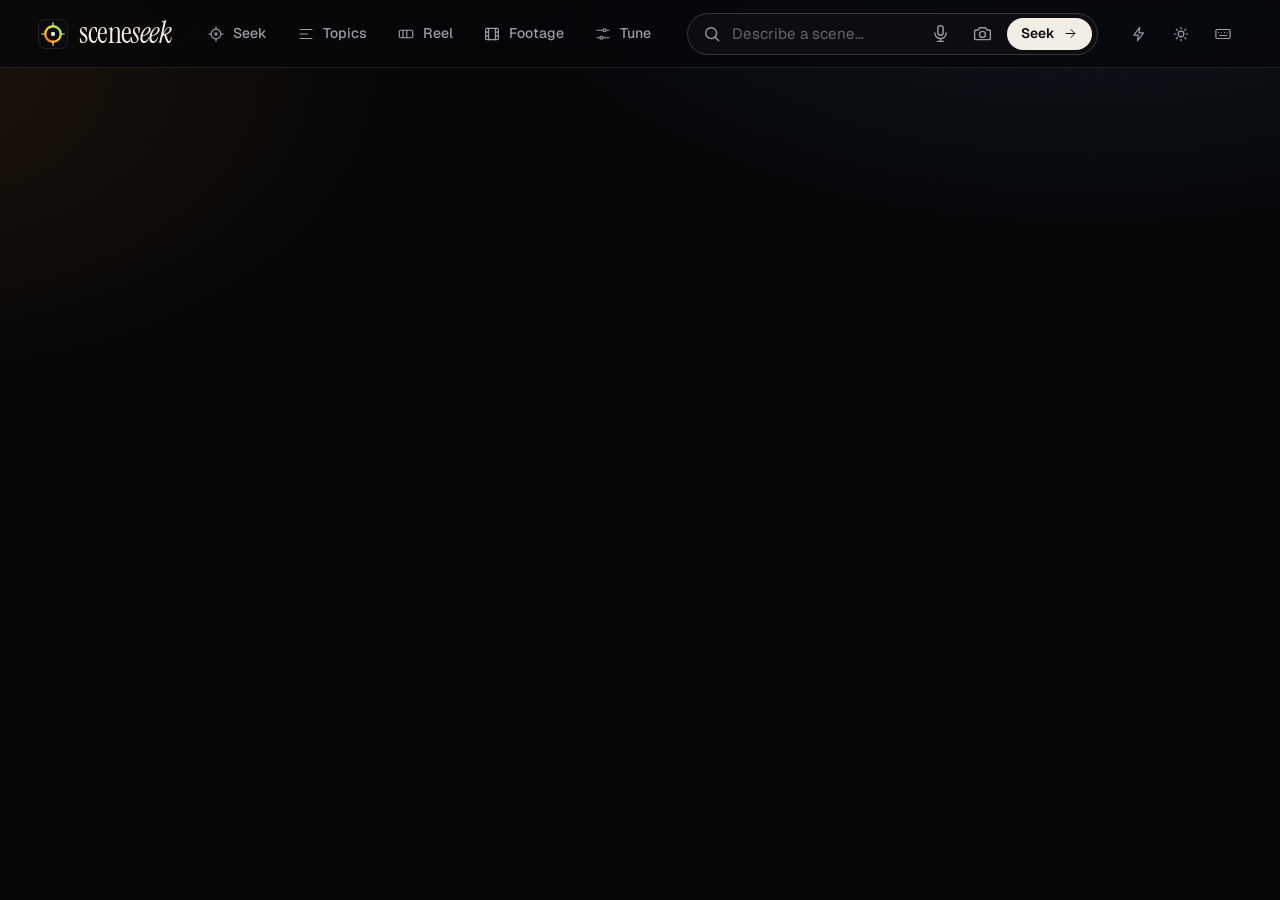
==== commit 20d22b05: "Search bar: larger icons, visible in dark mode, voice input, extras fold away while typing Co-Author" ====
--- a/app/static/index.html
+++ b/app/static/index.html
@@ -32,6 +32,7 @@
     <symbol id="i-sparkle" viewBox="0 0 24 24"><path d="M12 3.5 13.7 9l5.5 1.7-5.5 1.7L12 18l-1.7-5.6L4.8 10.7 10.3 9zM19 16l.6 1.9 1.9.6-1.9.6L19 21l-.6-1.9-1.9-.6 1.9-.6z"/></symbol>
     <symbol id="i-external" viewBox="0 0 24 24"><path d="M14 4.5h5.5V10M19.5 4.5 11 13M17.5 14v4.5a1 1 0 0 1-1 1h-10a1 1 0 0 1-1-1v-10a1 1 0 0 1 1-1H10"/></symbol>
     <symbol id="i-download" viewBox="0 0 24 24"><path d="M12 4v11M7.5 11 12 15.5 16.5 11M5 19.5h14"/></symbol>
+    <symbol id="i-mic" viewBox="0 0 24 24"><rect x="9" y="3" width="6" height="11" rx="3"/><path d="M5.5 11.5a6.5 6.5 0 0 0 13 0M12 18v3M8.5 21h7"/></symbol>
     <symbol id="i-camera" viewBox="0 0 24 24"><path d="M4 8h3l1.8-2.6h6.4L17 8h3a1 1 0 0 1 1 1v9a1 1 0 0 1-1 1H4a1 1 0 0 1-1-1V9a1 1 0 0 1 1-1z"/><circle cx="12" cy="13" r="3.4"/></symbol>
     <symbol id="i-star" viewBox="0 0 24 24"><path d="m12 3.8 2.5 5.1 5.6.8-4.1 3.9 1 5.6-5-2.6-5 2.6 1-5.6-4.1-3.9 5.6-.8z"/></symbol>
     <symbol id="i-grid" viewBox="0 0 24 24"><rect x="4" y="4" width="6.5" height="6.5" rx="1.2"/><rect x="13.5" y="4" width="6.5" height="6.5" rx="1.2"/><rect x="4" y="13.5" width="6.5" height="6.5" rx="1.2"/><rect x="13.5" y="13.5" width="6.5" height="6.5" rx="1.2"/></symbol>
@@ -63,6 +64,7 @@
       <svg class="ic sico"><use href="#i-search"/></svg>
       <input id="q" type="text" placeholder="Describe a scene…" aria-label="Describe the moment you are looking for" spellcheck="false" autocomplete="off" role="combobox" aria-expanded="false" aria-controls="sugg">
       <button type="button" class="sbtn" id="clearQ" aria-label="Clear search" hidden><svg class="ic"><use href="#i-x"/></svg></button>
+      <button type="button" class="sbtn" id="micBtn" title="Speak your search" aria-label="Search by voice"><svg class="ic"><use href="#i-mic"/></svg></button>
       <button type="button" class="sbtn" id="imgBtn" title="Search with an image (or paste one)" aria-label="Search with an image"><svg class="ic"><use href="#i-camera"/></svg></button>
       <button class="seekbtn" type="submit" aria-label="Seek"><span>Seek</span><svg class="ic"><use href="#i-arrow"/></svg></button>
       <input type="file" id="imgInput" accept="image/*" hidden>
@@ -301,7 +303,7 @@
 <div class="cursor-prev" id="cursorPrev" aria-hidden="true"><img alt=""></div>
 
 <!-- Command palette -->
-<div class="modal top" id="palette" hidden role="dialog" aria-modal="true" aria-label="Command palette">
+<div class="modal high" id="palette" hidden role="dialog" aria-modal="true" aria-label="Command palette">
   <div class="palette">
     <div class="pal-in"><svg class="ic"><use href="#i-seek"/></svg><input id="palQ" placeholder="Seek, open a video, or run a command…" aria-label="Command" autocomplete="off" spellcheck="false"><kbd>Esc</kbd></div>
     <div class="pal-list" id="palList" role="listbox"></div>
--- a/app/static/style.css
+++ b/app/static/style.css
@@ -132,19 +132,20 @@
 .sform .sico { color: var(--faint); transition: color .3s; } .sform:focus-within .sico { color: var(--ink); }
 .sform input { flex: 1; min-width: 0; height: 100%; border: 0; background: transparent; box-shadow: none !important; padding: 0 4px; font-size: .95rem; border-radius: 0; }
 .sform input::placeholder { color: var(--faint); }
-.sbtn { width: 32px; height: 32px; border-radius: 50%; display: grid; place-items: center; color: var(--faint); transition: background .2s, color .2s; flex: none; }
+.sbtn { width: 36px; height: 36px; border-radius: 50%; display: grid; place-items: center; color: var(--mut); transition: background .2s, color .2s; flex: none; }
 .sbtn:hover { background: var(--bg3); color: var(--ink); }
 .seekbtn { display: inline-flex; align-items: center; gap: 8px; height: 32px; padding: 0 14px; border-radius: 999px; background: var(--solid); color: var(--solid-ink); font-weight: 600; font-size: .86rem; flex: none; transition: transform .2s var(--expo), filter .2s; }
 .seekbtn:hover { transform: translateX(2px); filter: brightness(.92); } .seekbtn .ic { width: 15px; height: 15px; }
-.hero-slot { margin-top: 44px; }
+.hero-slot { margin-top: 44px; position: relative; z-index: 30; }
+.sform:focus-within { z-index: 90; }
 .hero-slot .sform { max-width: 1000px; height: 72px; padding: 0 8px 0 26px; background: color-mix(in srgb, var(--bg1) 85%, transparent); backdrop-filter: blur(10px); }
 .hero-slot .sform::before { opacity: .5; } .hero-slot .sform::after { opacity: .14; }
 .hero-slot .sform:focus-within::before { opacity: 1; } .hero-slot .sform:focus-within::after { opacity: .4; }
 .hero-slot .sform input { font-family: var(--serif); font-size: clamp(1.4rem, 2.6vw, 2.1rem); letter-spacing: -.01em; }
 .hero-slot .sico { width: 24px; height: 24px; }
 .hero-slot .seekbtn { height: 54px; padding: 0 28px; font-size: 1rem; }
-.hero-slot .sbtn { width: 44px; height: 44px; }
-.sugg { position: absolute; left: 0; right: 0; top: calc(100% + 12px); background: var(--glass); backdrop-filter: blur(24px) saturate(1.5); border: 1px solid var(--line2); border-radius: 18px; padding: 8px; box-shadow: var(--shadow); z-index: 80; animation: rv .35s var(--expo) both; text-align: left; min-width: 280px; }
+.hero-slot .sbtn { width: 48px; height: 48px; }
+.sugg { position: absolute; left: 0; right: 0; top: calc(100% + 12px); background: var(--bg1); border: 1px solid var(--line2); border-radius: 18px; padding: 8px; box-shadow: var(--shadow); z-index: 80; animation: rv .35s var(--expo) both; text-align: left; min-width: 280px; }
 .sugg button { display: flex; align-items: center; gap: 14px; width: 100%; padding: 9px 12px; border-radius: 10px; text-align: left; font-weight: 500; }
 .sugg button.on, .sugg button:hover { background: color-mix(in srgb, var(--ink) 9%, transparent); }
 .sugg .ic { color: var(--mut); width: 17px; }
@@ -392,8 +393,8 @@
 
 /* ── overlays ──────────────────────────────────────────────── */
 .modal { position: fixed; inset: 0; z-index: 200; background: rgba(2, 2, 4, .62); backdrop-filter: blur(8px); display: grid; place-items: center; padding: 22px; animation: fade .25s both; }
-.modal.top { place-items: start center; padding-top: 12vh; }
-.palette, .sheet-modal { width: min(660px, 100%); background: var(--glass); backdrop-filter: blur(30px) saturate(1.5); border: 1px solid var(--line2); border-radius: 20px; box-shadow: var(--shadow); overflow: hidden; animation: rv .45s var(--expo) both; }
+.modal.high { place-items: start center; padding-top: 12vh; }
+.palette, .sheet-modal { width: min(660px, 100%); background: var(--bg1); border: 1px solid var(--line2); border-radius: 20px; box-shadow: var(--shadow); overflow: hidden; animation: rv .45s var(--expo) both; }
 .sheet-modal { position: relative; padding: 32px; overflow: visible; } .sheet-modal .pclose { position: absolute; right: 14px; top: 14px; }
 .sheet-modal h2 { font-size: 2.2rem; margin-bottom: 8px; }
 .sheet-modal h3 { font-weight: 500; font-size: .7rem; text-transform: uppercase; letter-spacing: .16em; color: var(--mut); margin: 20px 0 14px; }
@@ -411,7 +412,7 @@
 .toast.err { background: #ff3b30; color: #fff; } .toast.ok::before { content: ""; width: 8px; height: 8px; border-radius: 50%; background: #1fbf9c; flex: none; }
 .toast span { flex: 1; } .toast button { font-weight: 600; font-size: .78rem; text-transform: uppercase; letter-spacing: .08em; padding: 5px 10px; border-radius: 8px; background: rgba(128, 128, 128, .22); }
 .toast.out { opacity: 0; transform: translateY(10px); transition: .3s; }
-.job { position: fixed; right: clamp(18px, 3vw, 40px); top: calc(var(--hdr) + 14px); z-index: 65; width: 340px; background: var(--glass); backdrop-filter: blur(24px) saturate(1.5); border: 1px solid var(--line2); border-radius: 16px; padding: 12px 10px 14px 16px; box-shadow: var(--shadow); animation: rv .5s var(--expo) both; }
+.job { position: fixed; right: clamp(18px, 3vw, 40px); top: calc(var(--hdr) + 14px); z-index: 65; width: 340px; background: var(--bg1); border: 1px solid var(--line2); border-radius: 16px; padding: 12px 10px 14px 16px; box-shadow: var(--shadow); animation: rv .5s var(--expo) both; }
 .job-top { display: flex; align-items: center; gap: 12px; } .job-t { flex: 1; min-width: 0; display: grid; } .job-t b { font-weight: 500; overflow: hidden; text-overflow: ellipsis; white-space: nowrap; } .job-t small { color: var(--mut); font-size: .7rem; } .job .meter { margin-right: 6px; }
 .dropcover { position: fixed; inset: 0; z-index: 400; display: grid; place-items: center; background: color-mix(in srgb, var(--bg) 80%, transparent); backdrop-filter: blur(10px); pointer-events: none; animation: fade .2s both; }
 .dropcover div { display: grid; justify-items: center; gap: 16px; padding: 60px 90px; border: 1px dashed var(--ink); border-radius: 26px; font-family: var(--serif); font-size: 2.4rem; } .dropcover .ic { width: 40px; height: 40px; }
@@ -445,3 +446,19 @@
   .page-head { padding: 40px 0 28px; }
 }
 @media (prefers-reduced-motion: reduce) { *, *::before, *::after { animation-duration: .001ms !important; animation-iteration-count: 1 !important; transition-duration: .001ms !important; } .ribbon-row { animation: none; } }
+
+.pal-in input:focus, .pal-in input:focus-visible { outline: none; }
+
+/* bigger, always-visible search icons; the extras fold away while typing */
+.sform .sbtn .ic { width: 21px; height: 21px; } .hero-slot .sform .sbtn .ic { width: 26px; height: 26px; }
+.sform .sico { color: var(--mut); width: 20px; height: 20px; }
+.sform.has-text .sbtn, .sform.has-text .sico { color: var(--ink); }
+.sform #clearQ { color: var(--ink); }
+.sform #micBtn, .sform #imgBtn { max-width: 56px; overflow: hidden; transition: max-width .35s var(--expo), opacity .25s, margin .35s var(--expo), background .2s, color .2s; }
+.sform.has-text #micBtn, .sform.has-text #imgBtn { max-width: 0; opacity: 0; margin-left: -6px; pointer-events: none; }
+.seekbtn span { display: inline-block; max-width: 60px; overflow: hidden; white-space: nowrap; transition: max-width .35s var(--expo), opacity .25s; }
+.sform.has-text .seekbtn { padding: 0; width: 36px; justify-content: center; gap: 0; } .sform.has-text .seekbtn span { max-width: 0; opacity: 0; }
+.hero-slot .sform.has-text .seekbtn { width: 54px; }
+.sbtn.listening { color: #fff; background: #ff3b30; animation: pulse 1.2s ease-in-out infinite; }
+@keyframes pulse { 50% { box-shadow: 0 0 0 8px rgba(255, 59, 48, .18); } }
+.hero-slot .sform .sico { width: 28px; height: 28px; }
